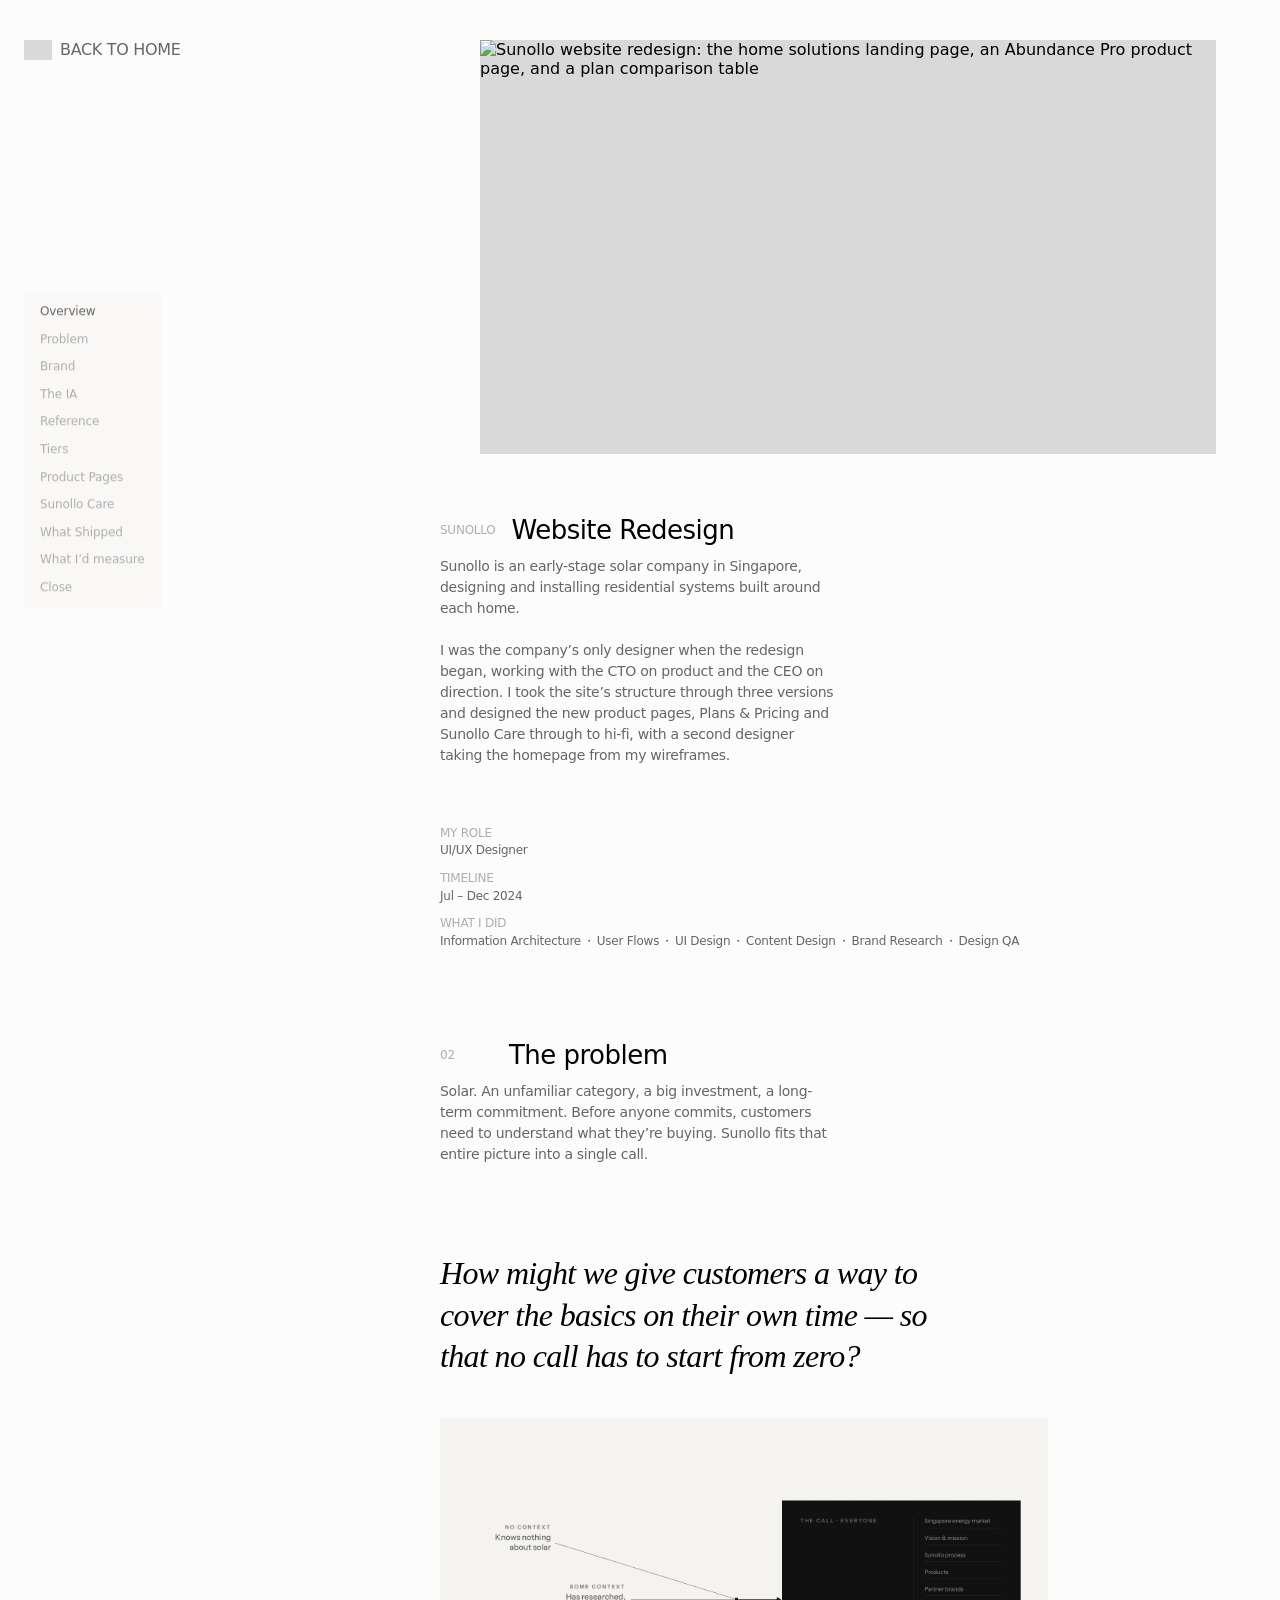
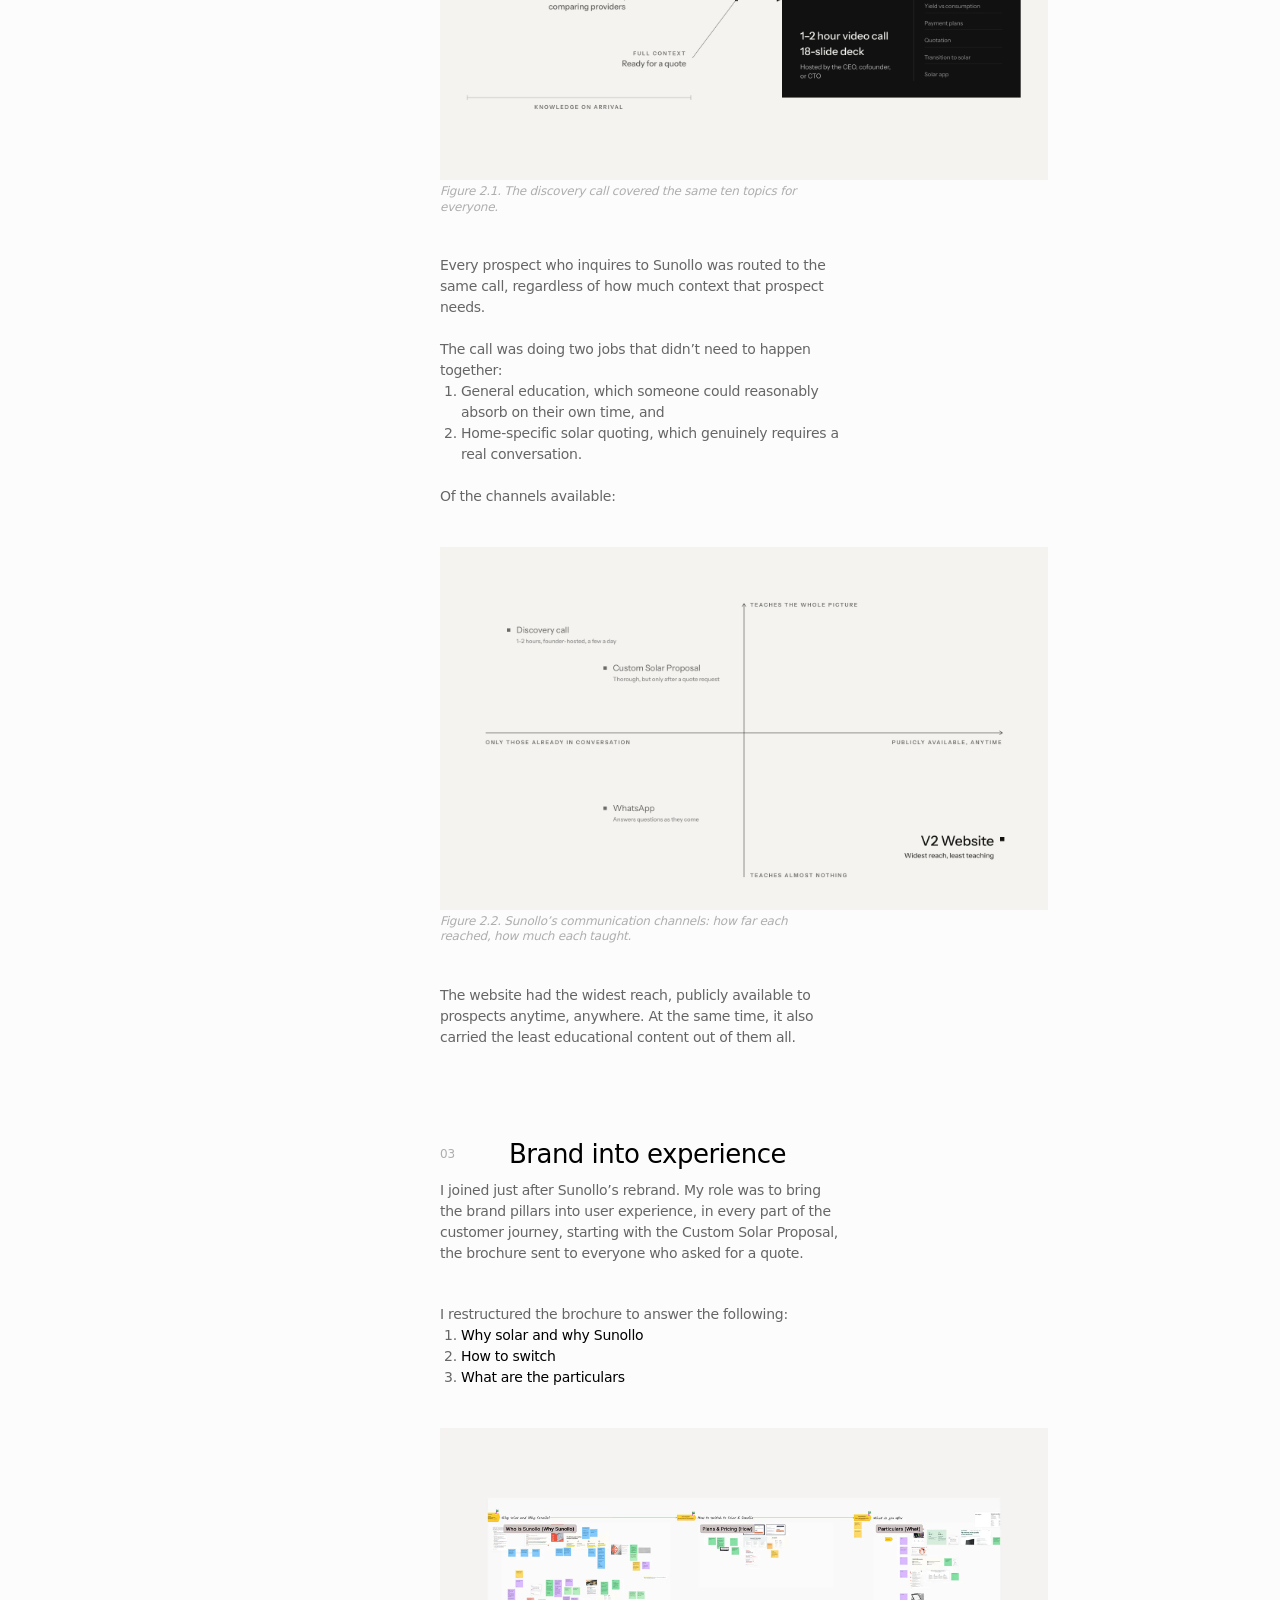
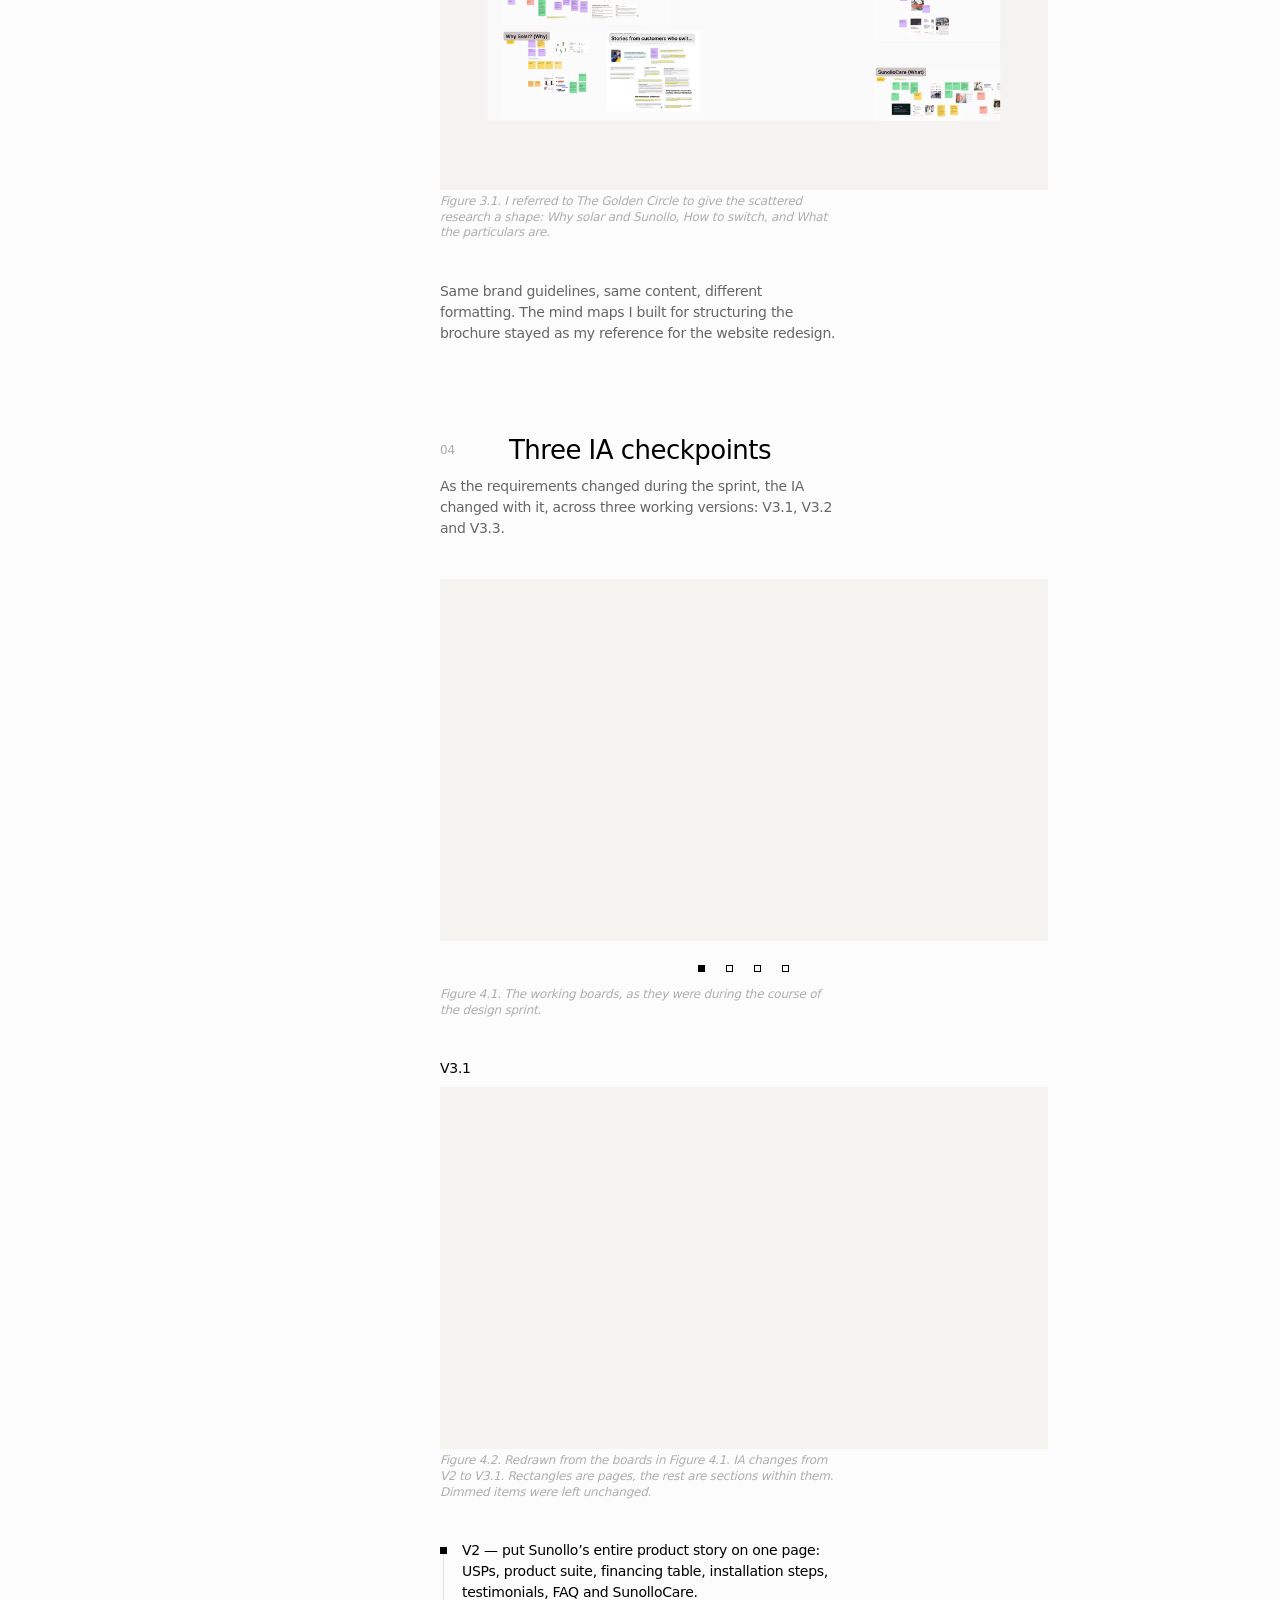
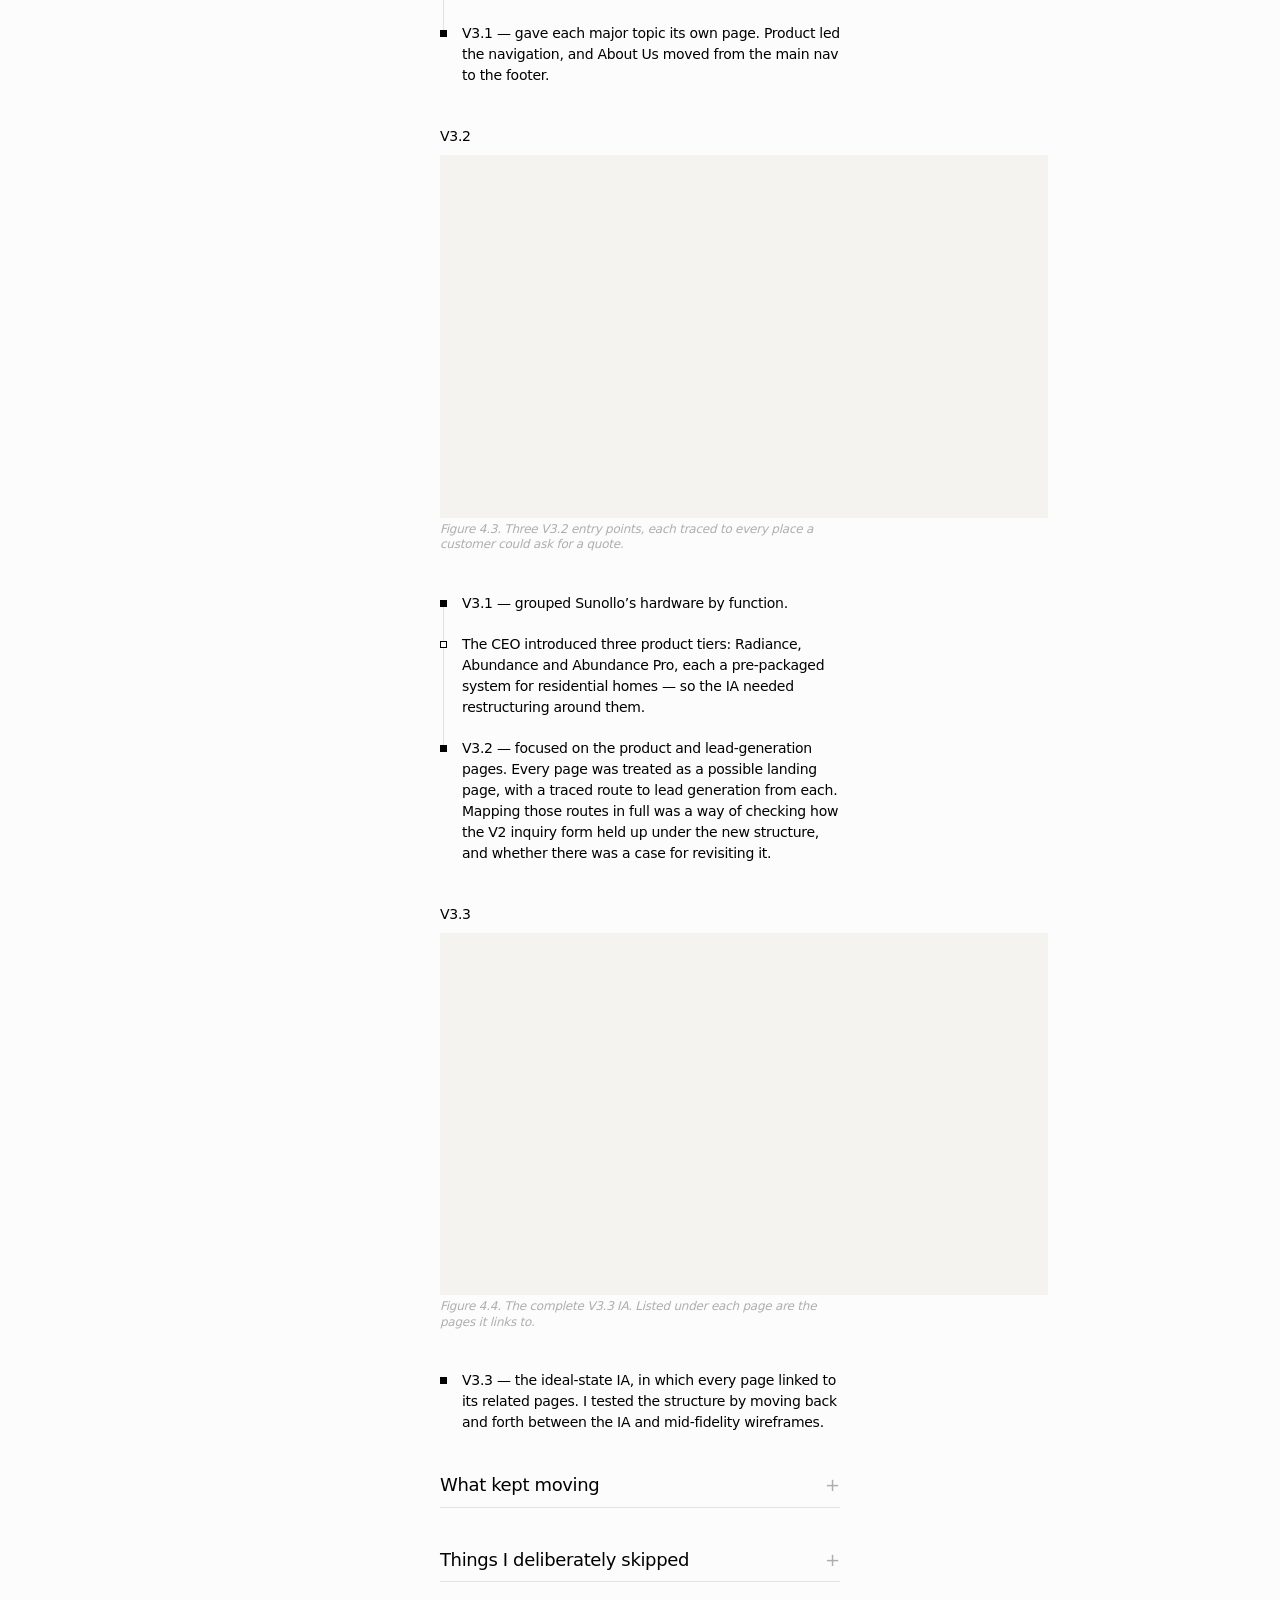
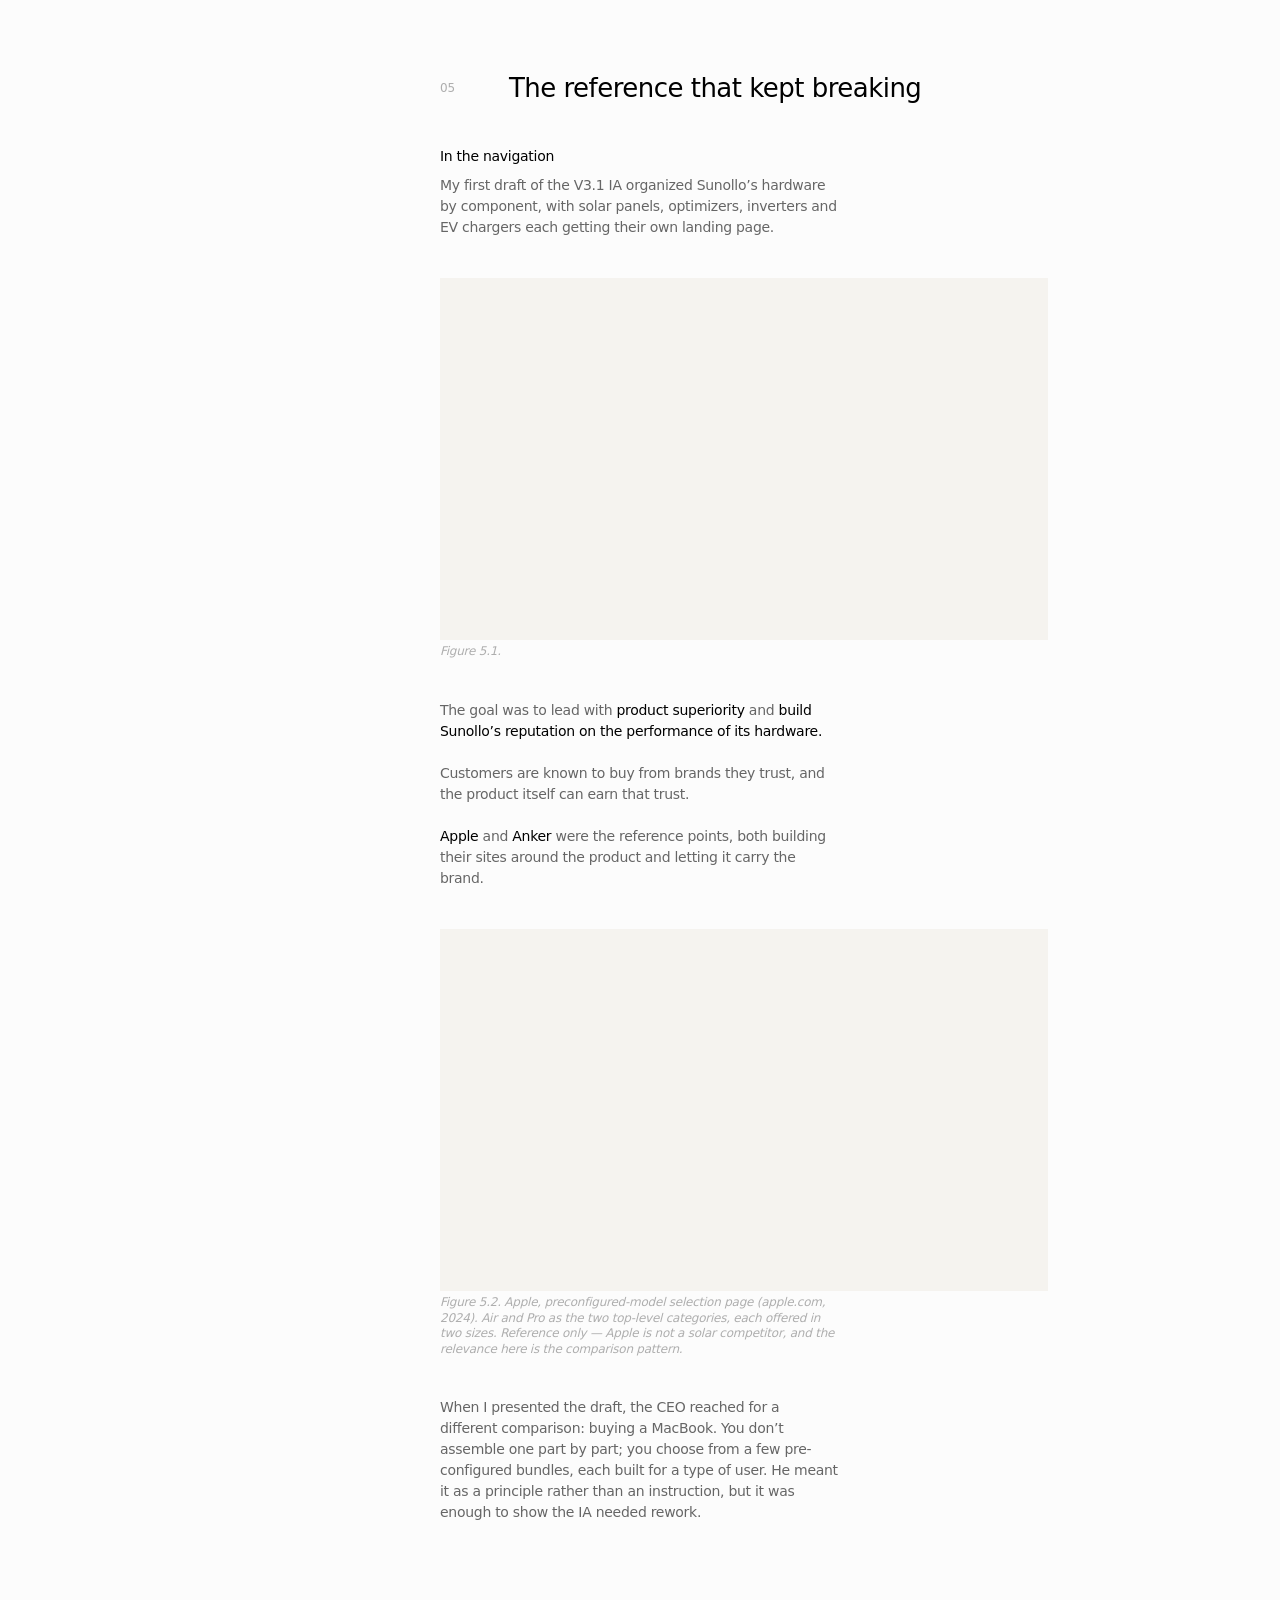
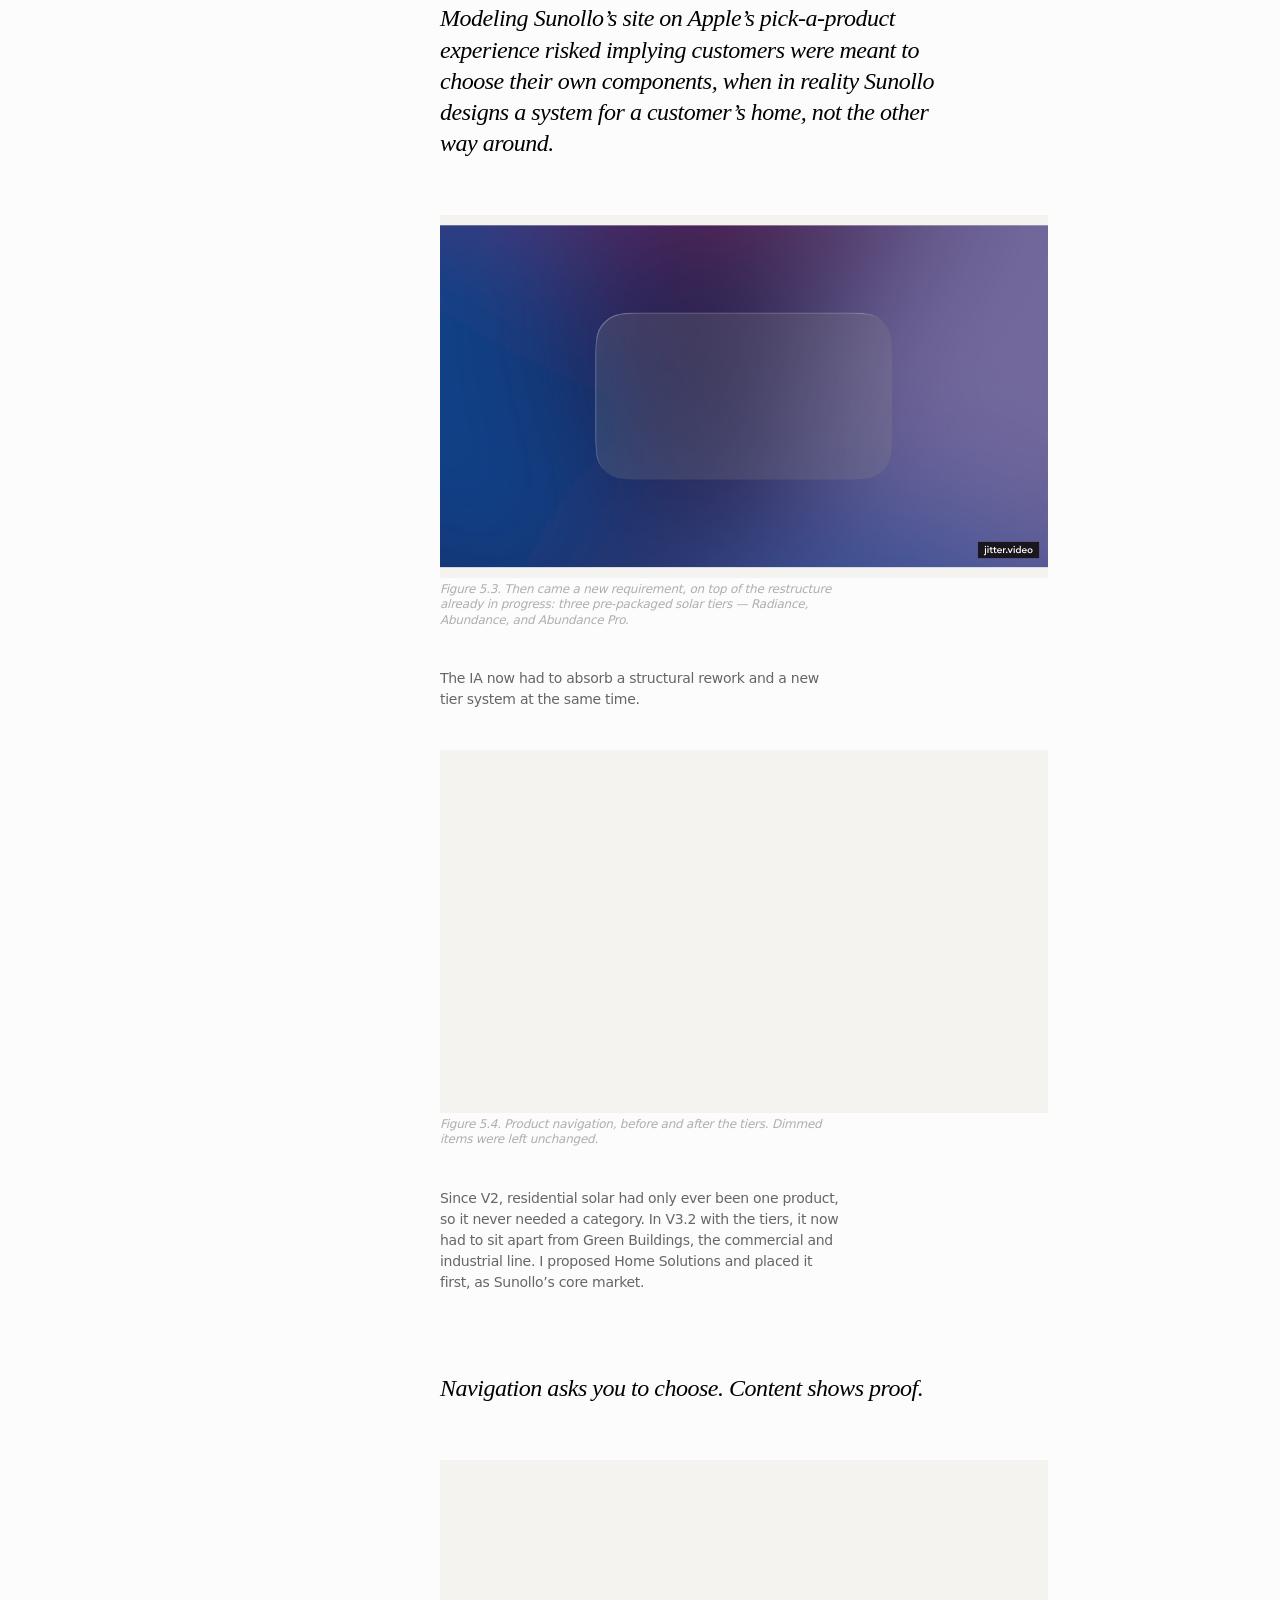
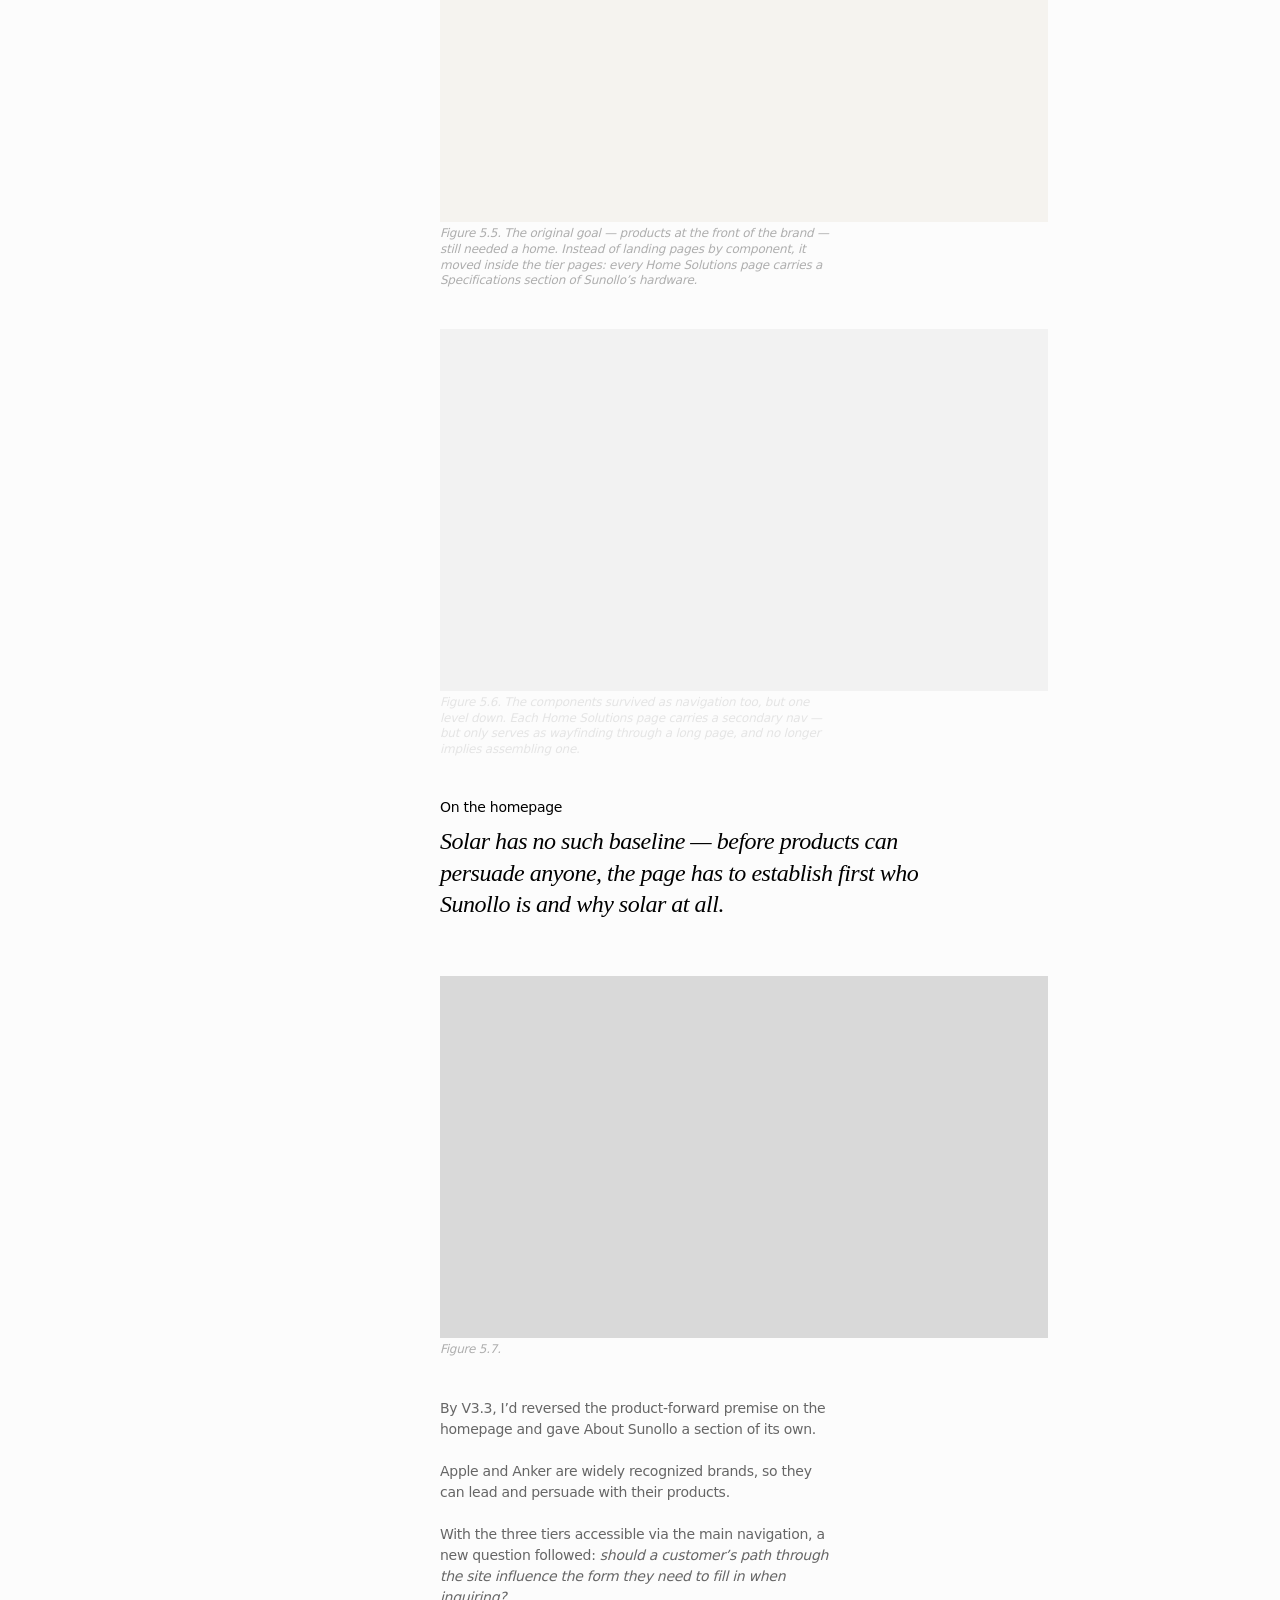
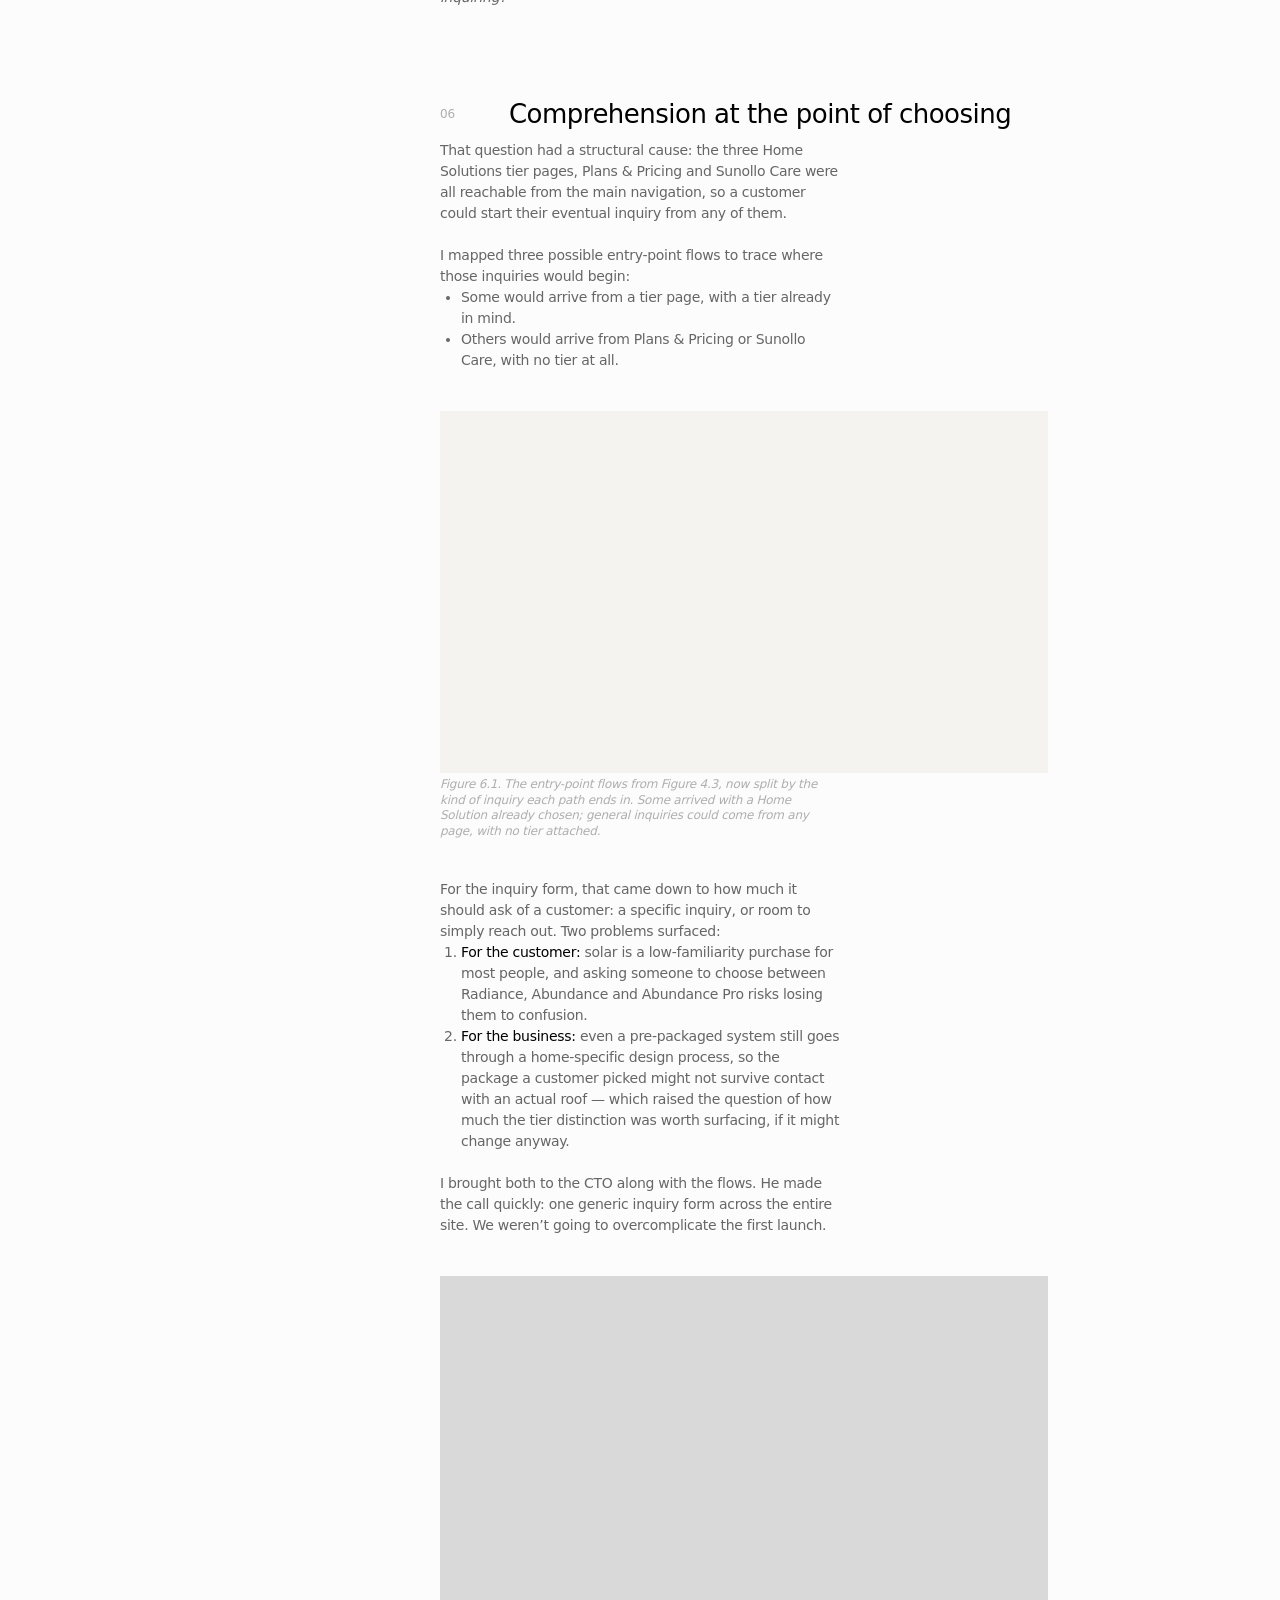
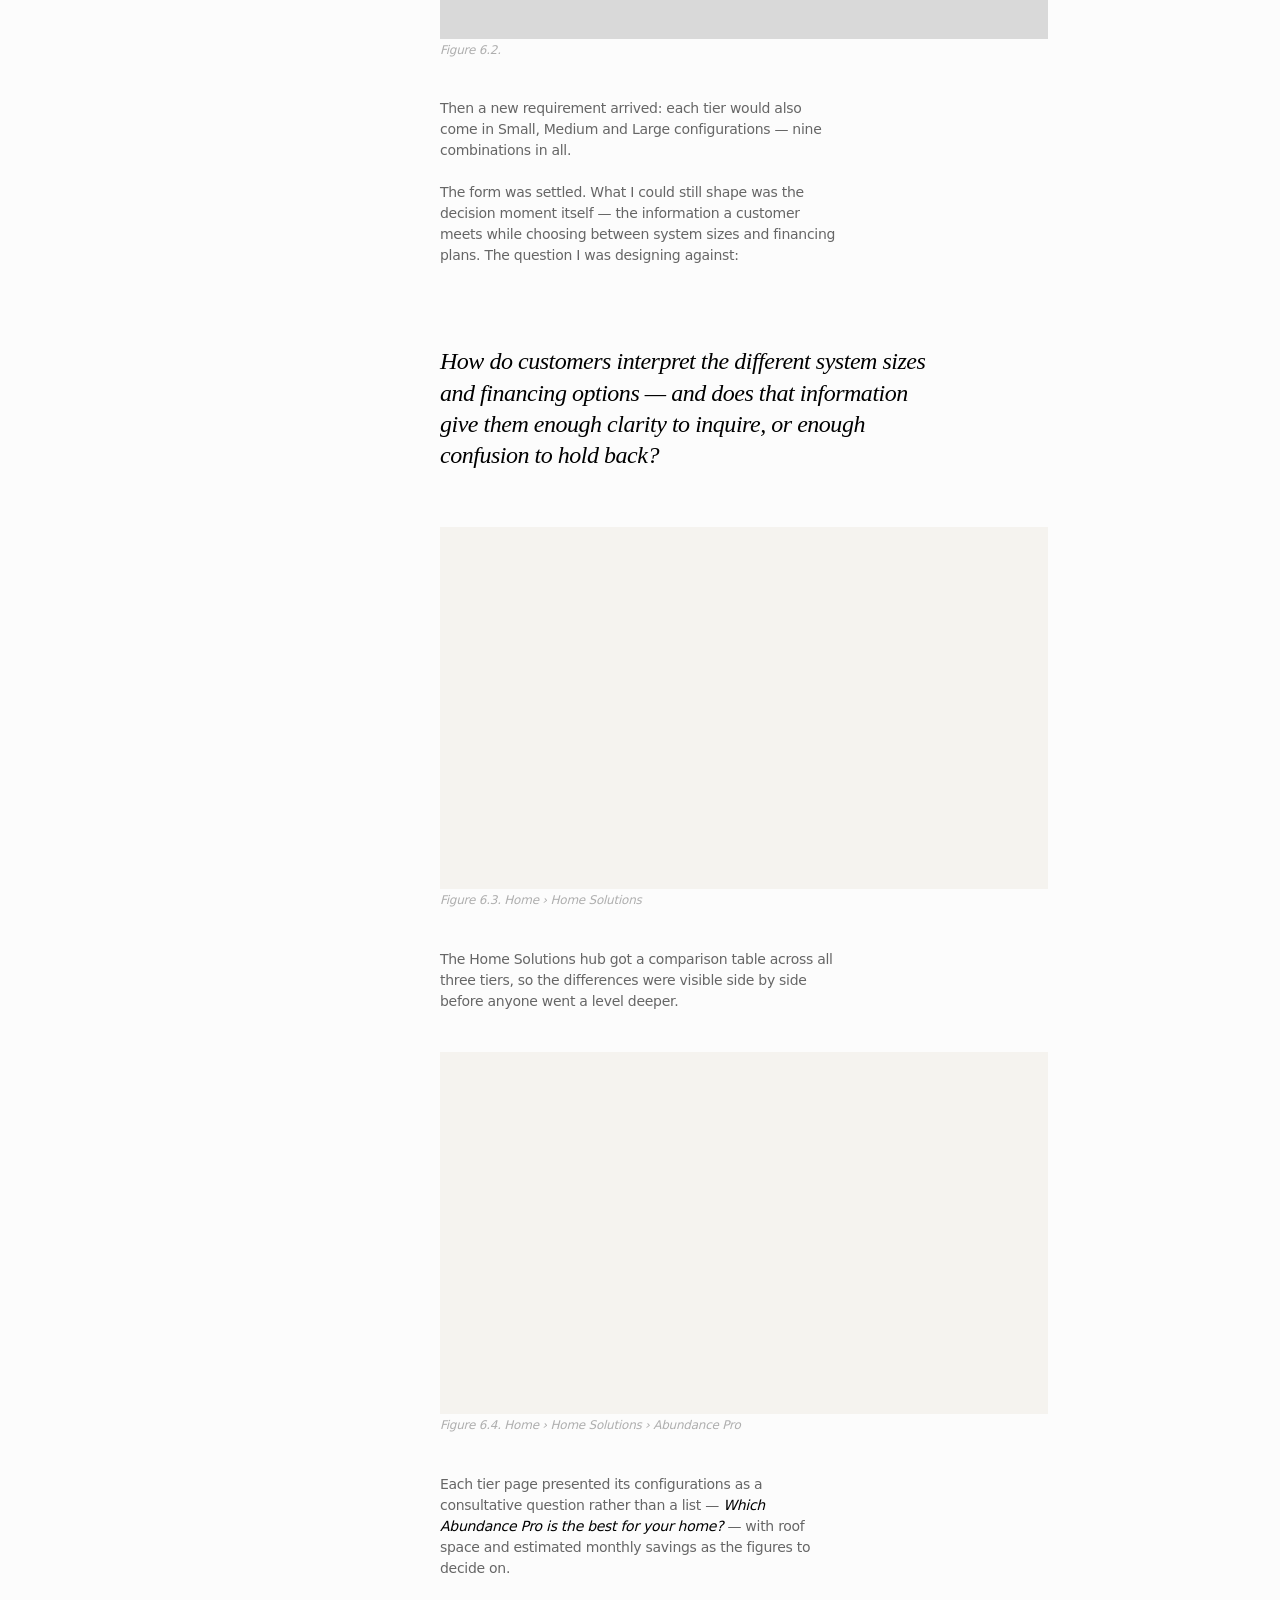
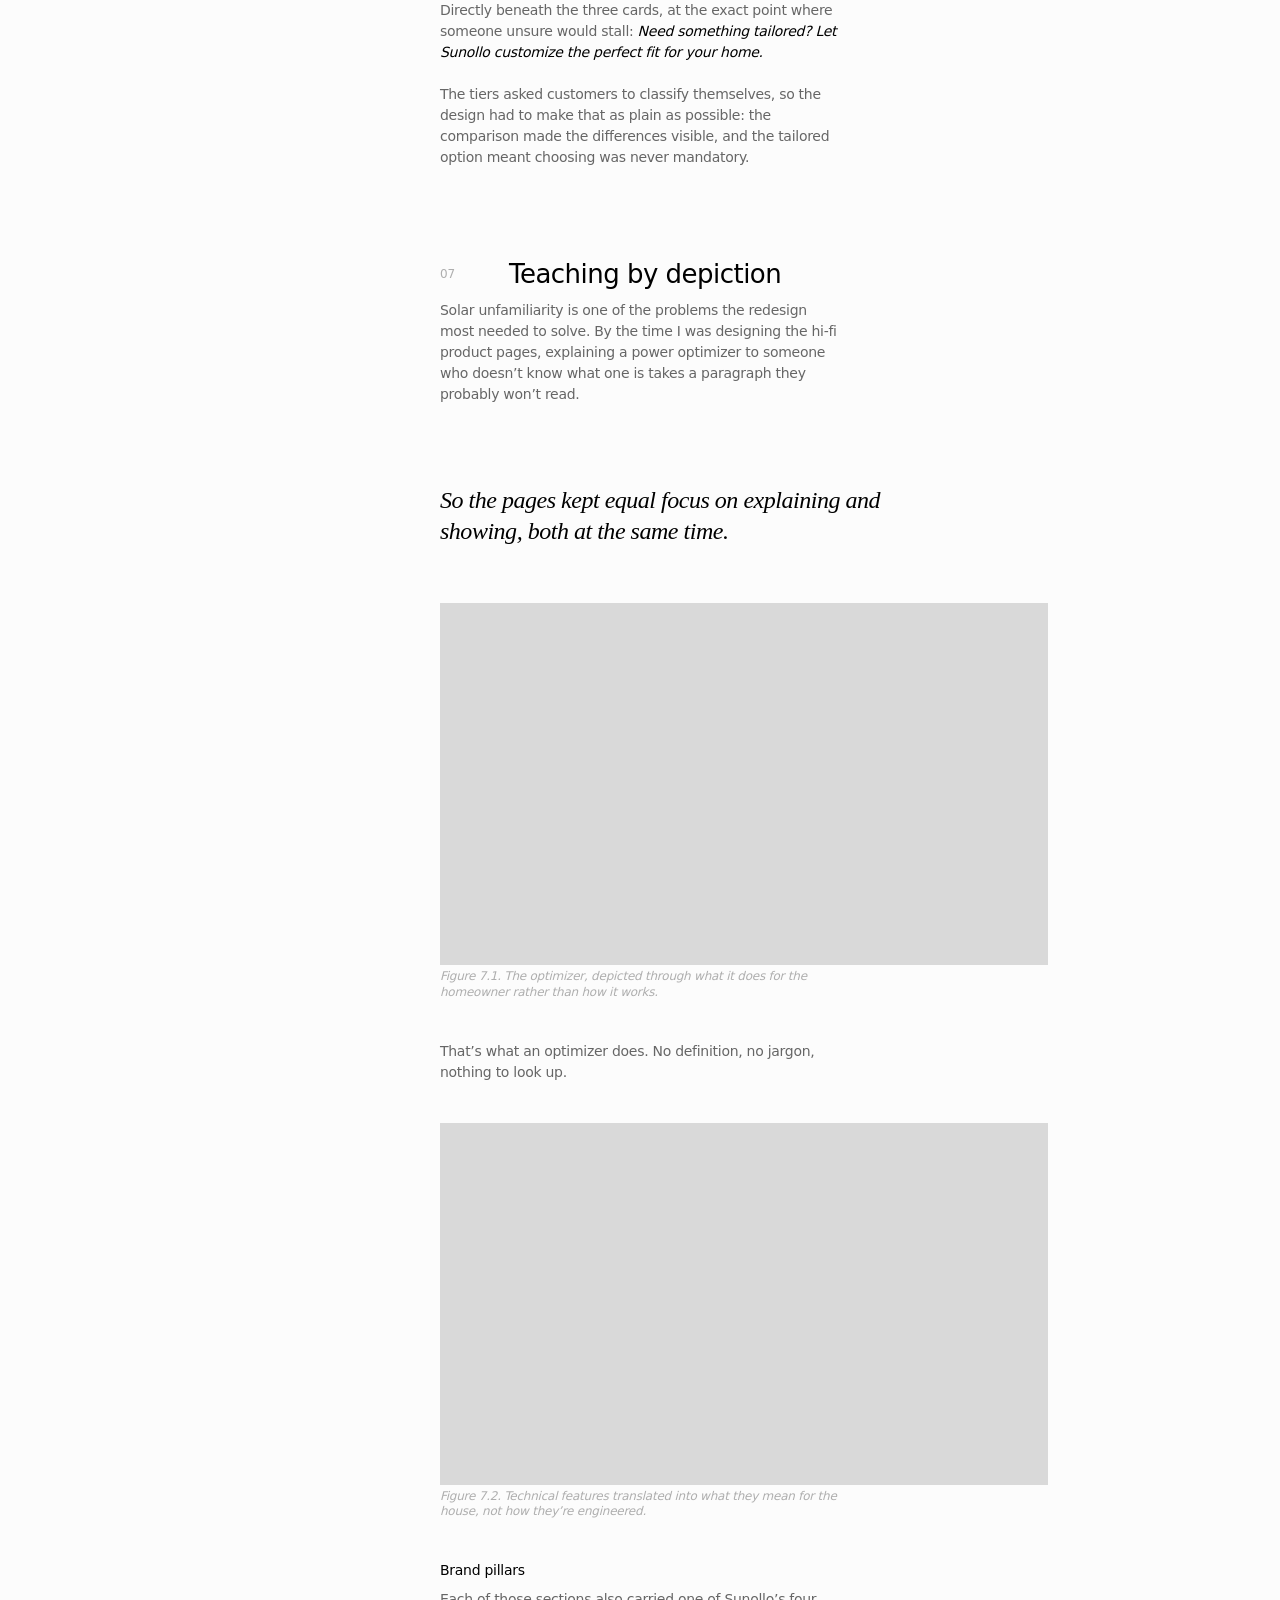
==== work/sunollo-website/index.html @ 023c0bbb "Make Figure 4.1 a deck of the four working boards Four boards in the space of one figure, so the num" ====
<!DOCTYPE html>
<html lang="en">
<head>
<meta charset="utf-8">
<meta name="viewport" content="width=device-width, initial-scale=1">
<title>Website Redesign — Sunollo · Elaine Bayhon</title>
<meta name="description" content="Sunollo is an early-stage solar company in Singapore, designing and installing residential systems built around each home.">

<!-- The shared sheet for the fonts, the colour tokens and the twelve-column
     guide; then only what a case study adds. Their url()s resolve against the
     stylesheet rather than this file, so the fonts still find their way. -->
<link rel="stylesheet" href="../../styles.css">
<link rel="stylesheet" href="../../case.css">
</head>

<body class="case">
  <a class="case__back" href="../../">
    <span class="case__back-mark" aria-hidden="true"></span>Back to home
  </a>

  <!-- The sections still to be written are plain text rather than links, so
       there is never a link to nowhere. Each becomes an anchor as its section
       lands; case.js tracks whichever ones exist. -->
  <nav aria-label="Sections">
    <ul class="case__index">
      <li data-section="overview" class="is-current"><a href="#overview">Overview</a></li>
      <li data-section="problem"><a href="#problem">Problem</a></li>
      <li data-section="brand"><a href="#brand">Brand</a></li>
      <li data-section="ia"><a href="#ia">The IA</a></li>
      <li data-section="reference"><a href="#reference">Reference</a></li>
      <li data-section="tiers"><a href="#tiers">Tiers</a></li>
      <li data-section="product-pages"><a href="#product-pages">Product Pages</a></li>
      <li data-section="sunollo-care"><a href="#sunollo-care">Sunollo Care</a></li>
      <li data-section="what-shipped"><a href="#what-shipped">What Shipped</a></li>
      <li data-section="what-id-measure"><a href="#what-id-measure">What I’d measure</a></li>
      <li data-section="close"><a href="#close">Close</a></li>
    </ul>
  </nav>

  <!-- Cover first now, then the writeup, then the credits — each 60 below the
       last. The cover's top sits level with the back link rather than the
       block being centred on the fold. -->
  <header class="case__banner" id="overview">
    <figure class="case__cover">
      <img src="../../assets/Case%20Study%201.webp" width="3200" height="1800" alt="Sunollo website redesign: the home solutions landing page, an Abundance Pro product page, and a plan comparison table" decoding="async">
    </figure>

    <div class="case__details">
      <div class="case__head">
        <p class="case__client">Sunollo</p>
        <h1 class="case__title">Website Redesign</h1>
      </div>
      <div class="case__summary">
        <p>Sunollo is an early-stage solar company in Singapore, designing and installing residential systems built around each home.</p>
        <p>I was the company’s only designer when the redesign began, working with the CTO on product and the CEO on direction. I took the site’s structure through three versions and designed the new product pages, Plans &amp; Pricing and Sunollo Care through to hi-fi, with a second designer taking the homepage from my wireframes.</p>
      </div>
    </div>

    <dl class="case__meta">
      <div>
        <dt>My role</dt>
        <dd>UI/UX Designer</dd>
      </div>
      <div>
        <dt>Timeline</dt>
        <dd>Jul – Dec 2024</dd>
      </div>
      <div>
        <dt>What I did</dt>
        <dd class="case__did">
          <span>Information Architecture</span><span aria-hidden="true">・</span><span>User Flows</span><span aria-hidden="true">・</span><span>UI Design</span><span aria-hidden="true">・</span><span>Content Design</span><span aria-hidden="true">・</span><span>Brand Research</span><span aria-hidden="true">・</span><span>Design QA</span>
        </dd>
      </div>
    </dl>
  </header>

  <main>
    <!-- 02 — The problem. Trimmed hard in the write-up: the call's
         particulars and the four channels are now greyed there, meaning they
         belong in the pictures rather than the prose, and the closing "the
         result" lines are struck out. Both are kept as notes below so the
         briefs survive for whoever makes the images.

         The how-might-we opens the section, straight under the heading, as
         the write-up has it. -->
    <section class="case__section" id="problem">
      <div class="case__head">
        <p class="case__num">02</p>
        <h2 class="case__title">The problem</h2>
      </div>

      <div class="case__prose">
        <p>Solar. An unfamiliar category, a big investment, a long-term commitment. Before anyone commits, customers need to understand what they’re buying. Sunollo fits that entire picture into a single call.</p>
      </div>

      <p class="case__quote">How might we give customers a way to cover the basics on their own time — so that no call has to start from zero?</p>

      <figure class="case__figure">
        <img src="../../assets/Figure%202.1.webp" width="6400" height="3040" alt="Three prospects at different starting points — one who knows nothing about solar, one who has researched and is comparing providers, one ready for a quote — all converging on the same 1–2 hour video call and 18-slide deck hosted by the CEO, cofounder or CTO, covering the Singapore energy market, vision and mission, the Sunollo process, products, partner brands, yield versus consumption, payment plans, quotation, transition to solar and the solar app." decoding="async">
        <figcaption>The discovery call covered the same ten topics for everyone.</figcaption>
      </figure>

      <div class="case__prose">
        <p>Every prospect who inquires to Sunollo was routed to the same call, regardless of how much context that prospect needs.</p>
        <p>The call was doing two jobs that didn’t need to happen together:</p>
        <ol>
          <li>General education, which someone could reasonably absorb on their own time, and</li>
          <li>Home-specific solar quoting, which genuinely requires a real conversation.</li>
        </ol>
        <p>Of the channels available:</p>
      </div>

      <figure class="case__figure">
        <img src="../../assets/Figure%202.2.webp" width="6400" height="3600" alt="The four channels plotted on two axes: reach, from only those already in conversation to publicly available anytime, against how much each teaches, from almost nothing to the whole picture. The discovery call, the Custom Solar Proposal and WhatsApp all sit on the low-reach side; the website sits far out on reach and lowest on teaching." decoding="async">
        <figcaption>Sunollo’s communication channels: how far each reached, how much each taught.</figcaption>
      </figure>

      <div class="case__prose">
        <p>The website had the widest reach, publicly available to prospects anytime, anywhere. At the same time, it also carried the least educational content out of them all.</p>
      </div>
    </section>

    <!-- 03 — Brand into experience. Cut hard in the write-up: the brochure's
         four working constraints, the paragraph on the CEO's version, and
         the mind-map list are all struck out, and the closing link to the
         brochure is gone. What is left is the frame, the restructure and
         what it left behind. -->
    <section class="case__section" id="brand">
      <div class="case__head">
        <p class="case__num">03</p>
        <h2 class="case__title">Brand into experience</h2>
      </div>
      <p class="case__standfirst">I joined just after Sunollo’s rebrand. My role was to bring the brand pillars into user experience, in every part of the customer journey, starting with the Custom Solar Proposal, the brochure sent to everyone who asked for a quote.</p>

      <div class="case__prose">
        <p>I restructured the brochure to answer the following:</p>
        <ol>
          <li><strong>Why solar and why Sunollo</strong></li>
          <li><strong>How to switch</strong></li>
          <li><strong>What are the particulars</strong></li>
        </ol>
      </div>

      <figure class="case__figure">
        <img src="../../assets/Section%203.1.webp" width="2064" height="1230" alt="The working board behind the brochure restructure, running left to right along three questions: why solar and why Sunollo, how to switch to solar and Sunollo, and what do you offer. Under each sit clusters of notes and page references — Who is Sunollo, Why Solar, customer stories, Plans and Pricing, Particulars and SunolloCare." decoding="async">
        <figcaption>I referred to The Golden Circle to give the scattered research a shape: Why solar and Sunollo, How to switch, and What the particulars are.</figcaption>
      </figure>

      <div class="case__prose">
        <p>Same brand guidelines, same content, different formatting. The mind maps I built for structuring the brochure stayed as my reference for the website redesign.</p>
      </div>
    </section>

    <!-- 04 — Three checkpoints. The paragraphs that followed each picture
         are captions now, so the section is four labelled images and two
         folds. The two named parts collapse: they are the detail behind the
         argument rather than the argument, worth having and not worth the
         scroll. -->
    <section class="case__section" id="ia">
      <div class="case__head">
        <p class="case__num">04</p>
        <h2 class="case__title">Three IA checkpoints</h2>
      </div>
      <p class="case__standfirst">As the requirements changed during the sprint, the IA changed with it, across three working versions: V3.1, V3.2 and V3.3.</p>

      <!-- TEMPORARY — 688x410 stand-in until the image lands. -->
      <!-- Figure 4.1 is four boards rather than one picture, so it is a deck: a
           scroller that snaps a board at a time. It scrolls on its own only when
           someone moves it — nothing advances by itself. The marks under it say
           how many there are and which one is showing, and move it when clicked. -->
      <figure class="case__figure case__figure--deck">
        <div class="case__deck" role="group" aria-roledescription="carousel"
             aria-label="Four working boards, scroll or use the marks below">
          <div class="case__deck-slide">
            <img src="../../assets/Figure%204.1.a.webp" width="9896" height="4554" alt="Board one, Current website IA. The existing Sunollo homepage at the top, branching to the pages the site already had — $0 upfront and Upfront purchase, About Sunollo, Greenstores, Blog — with each page's own sections running down beneath it. Every block is coloured against a legend of two: retain, or reimagine." decoding="async">
          </div>
          <div class="case__deck-slide">
            <img src="../../assets/Figure%204.1.b.webp" width="15870" height="11885" alt="Board two, Proposed website IA. The same tree redrawn as page layouts rather than page names: blocks for an opening animation, a product showcase holding products grouped by function and Sunollo Care, the draw-your-roof and quote flows boxed off in a dashed outline, then customer stories, newsletter, blog and footer. Beside them, plan comparison, $0 upfront and upfront purchase, what to expect on your journey, and a booking form. Sticky notes carry the reasoning, and a row of them off to the right lists the key differences from the old site." decoding="async" loading="lazy">
          </div>
          <div class="case__deck-slide">
            <img src="../../assets/Figure%204.1.c.webp" width="12448" height="6336" alt="Board three, Flow. The three entry points traced end to end. At the left a small loop between Home Solutions, Sunollo Care and Plans & pricing, ending in two kinds of quote. Then each entry point in turn — Plans & pricing, Sunollo Care, and the Home Solution landing pages — branching through subscription plan, upfront purchase and Home Solutions to a green quote block at every ending. Yellow notes mark the entry points still to add." decoding="async" loading="lazy">
          </div>
          <div class="case__deck-slide">
            <img src="../../assets/Figure%204.1.d.webp" width="7936" height="5088" alt="Board four, Website IA. The structure as it was settled: Sunollo Website at the top branching to Landing page, Home Solutions, Plans & Pricing, Sunollo Care, Sunollo Pro, Learn and Talk to us. Under each, its pages — Home Solutions opening onto Abundance Pro, Abundance and Radiance, with Plans & Pricing and Sunollo Care each repeating the tiers, subscription plans and upfront purchase. Grey marks what was still undecided, among them Why Solar. Dashed lines carry the cross-links, and sticky notes list the entry points still to add." decoding="async" loading="lazy">
          </div>
        </div>
        <figcaption>The working boards, as they were during the course of the design sprint.</figcaption>
      </figure>

      <h3 class="case__label">V3.1</h3>
      <figure class="case__figure">
        <img src="../../assets/Figure%204.2.webp" width="6400" height="4080" alt="V2 and V3.1 side by side, with arrows mapping one onto the other. V2 is a homepage holding an About section, and a Solar for homes page holding Sunollo suite, Sunollo Care, Our projects, Pricing, Solar benefits, Installation steps and Testimonials as sections, with Our projects, Blog and Become a greenstore as pages beside it. In V3.1 the homepage groups its entry points by function — solar panels, optimizers, inverters, EV chargers — and the sections become pages of their own: Products, Sunollo Care, Our projects, Plans &amp; Pricing and Learn Solar, with About moved down into the footer. A key along the foot separates a page, drawn solid, from a section, drawn dashed." decoding="async">
        <figcaption>Redrawn from the boards in Figure 4.1. IA changes from V2 to V3.1. Rectangles are pages, the rest are sections within them. Dimmed items were left unchanged.</figcaption>
      </figure>

      <ol class="case__timeline">
        <li><p><strong>V2</strong> — put Sunollo’s entire product story on one page: USPs, product suite, financing table, installation steps, testimonials, FAQ and SunolloCare.</p></li>
        <li><p><strong>V3.1</strong> — gave each major topic its own page. Product led the navigation, and About Us moved from the main nav to the footer.</p></li>
      </ol>

      <h3 class="case__label">V3.2</h3>
      <figure class="case__figure">
        <img src="../../assets/Figure%204.3.webp" width="7200" height="4880" alt="Three entry points, each traced to every place a customer could ask for a quote. Entry point one is Plans & pricing, two is Sunollo Care, three is the Home Solution landing pages for Radiance, Abundance and Abundance Pro. Each branches down through pages and sections — Home Solutions, Subscription plan, Upfront purchase, System Sizes — to inquiry endpoints, every one of them reading Get a quote. A key along the foot separates inquiry endpoints, pages and sections. Entry points one and two reach an endpoint by many routes; entry point three by far fewer." decoding="async">
        <figcaption>Three V3.2 entry points, each traced to every place a customer could ask for a quote.</figcaption>
      </figure>

      <ol class="case__timeline">
        <li><p><strong>V3.1</strong> — grouped Sunollo’s hardware by function.</p></li>
        <li class="case__timeline-between"><p>The CEO introduced three product tiers: Radiance, Abundance and Abundance Pro, each a pre-packaged system for residential homes — so the IA needed restructuring around them.</p></li>
        <li><p><strong>V3.2</strong> — focused on the product and lead-generation pages. Every page was treated as a possible landing page, with a traced route to lead generation from each. Mapping those routes in full was a way of checking how the V2 inquiry form held up under the new structure, and whether there was a case for revisiting it.</p></li>
      </ol>

      <h3 class="case__label">V3.3</h3>
      <figure class="case__figure">
        <img src="../../assets/Figure%204.4.webp" width="6600" height="3600" alt="The complete V3.3 information architecture. Sunollo branches into Homepage, Home Solutions, Plans & financing, Sunollo Care, Sunollo Pro and Learn. Under each page sit the pages it links to and a Get a quote inquiry form. Home Solutions opens onto Abundance Pro, Abundance and Radiance; Plans & financing onto Subscription plan and Upfront purchase. Every one of those carries its own links back to the tiers, to Sunollo Care and to the other payment route." decoding="async">
        <figcaption>The complete V3.3 IA. Listed under each page are the pages it links to.</figcaption>
      </figure>

      <ol class="case__timeline">
        <li><p><strong>V3.3</strong> — the ideal-state IA, in which every page linked to its related pages. I tested the structure by moving back and forth between the IA and mid-fidelity wireframes.</p></li>
      </ol>

      <details class="case__fold">
        <summary><h3 class="case__subhead">What kept moving</h3></summary>
        <div class="case__prose">
          <p><strong>Three changes in business requirements that landed inside the design sprint:</strong></p>
          <p><strong>New product tiers</strong> — Days after I presented V3.1, three new product tiers — Radiance, Abundance, Abundance Pro — defined by energy usage and system cost.</p>
          <p><strong>Small, Medium, and Large</strong> — Added by the CEO later in the same phase. Radiance, Abundance, and Abundance Pro each come in S, M, L configurations</p>
          <p><strong>Green Buildings became Sunollo Pro</strong> — A rebrand initiated by the cofounder between V3.2 and V3.3. Its offering wasn’t completely defined internally, so I kept the footprint light, only a single high-level page. The rebrand changed its name and nothing else.</p>
        </div>
      </details>

      <details class="case__fold">
        <summary><h3 class="case__subhead">Things I deliberately skipped</h3></summary>
        <div class="case__prose">
          <p><strong>GreenStore</strong> — parked at V3.1 pending direction on its long-term future. Never came back before launch.</p>
          <p><strong>Our Projects</strong> — For marketing purposes, I proposed an updated process for gathering information from each signed customer, since V2’s version was only installation photos. Unfortunately, the team cannot absorb the extra work, so I left it out of the redesign and reused V2’s project pages.</p>
          <p><strong>Hybrid payments</strong> — business required payment schemes kept simple for the first launch, so the plans comparison shows subscription and upfront only.</p>
          <p><strong>Draw your roof</strong> — Sunollo’s DIY roof-mapping tool. Until the scope was settled and the platform was live, there was nothing to link to.</p>
        </div>
      </details>
    </section>

    <!-- 05 — The reference that kept breaking. Rewritten: the two parts are
         named now rather than numbered, most of the prose has become
         captions, and three marked lines carry the argument. -->
    <section class="case__section" id="reference">
      <div class="case__head">
        <p class="case__num">05</p>
        <h2 class="case__title">The reference that kept breaking</h2>
      </div>

      <h3 class="case__label">In the navigation</h3>

      <div class="case__prose">
        <p>My first draft of the V3.1 IA organized Sunollo’s hardware by component, with solar panels, optimizers, inverters and EV chargers each getting their own landing page.</p>
      </div>

      <figure class="case__figure"><img src="../../assets/Figure%205.1.webp" width="2752" height="1640" alt="A working board for the V3.1 homepage. Three yellow sticky notes carry the reasoning: that customers buy on the trustworthiness of the brand selling a thing; that Sunollo should build its reputation with its products as the front runners, showcasing product superiority; and that the layout should follow Apple and Anker, whose landing pages are product-forward. Beside them a Homepage node opens onto a Product showcase of banners grouped by function — Superior panels, Sunmax optimizers, Homehub inverter, EV charger and Cloud cover — each linking to its own page, followed by Sunollo Care, a solar savings calculator, a general inquiry call to action, customer testimonials and solar news." decoding="async"><figcaption></figcaption></figure>
      <div class="case__prose">
        <p>The goal was to lead with <strong>product superiority</strong> and <strong>build Sunollo’s reputation on the performance of its hardware.</strong></p>
        <p>Customers are known to buy from brands they trust, and the product itself can earn that trust.</p>
        <p><strong>Apple</strong> and <strong>Anker</strong> were the reference points, both building their sites around the product and letting it carry the brand.</p>
      </div>

      <figure class="case__figure">
        <img src="../../assets/Figure%205.2.webp" width="2752" height="1640" alt="Apple's MacBook selection page, annotated by hand: “Customers choose from pre-configured bundles, each designed for a specific type of user.” Two top-level choices sit side by side — MacBook Air in 13 and 15 inch, from S$1,399, and MacBook Pro in 14 and 16 inch, from S$2,320.25 — and below them a panel compares three configurations of one model at S$1,599, S$1,899 and S$2,199, each listing the same specification rows and ending in a Select button." decoding="async">
        <figcaption>Apple, preconfigured-model selection page (apple.com, 2024). Air and Pro as the two top-level categories, each offered in two sizes. Reference only — Apple is not a solar competitor, and the relevance here is the comparison pattern.</figcaption>
      </figure>

      <div class="case__prose">
        <p>When I presented the draft, the CEO reached for a different comparison: buying a MacBook. You don’t assemble one part by part; you choose from a few pre-configured bundles, each built for a type of user. He meant it as a principle rather than an instruction, but it was enough to show the IA needed rework.</p>
      </div>

      <p class="case__quote case__quote--sm">Modeling Sunollo’s site on Apple’s pick-a-product experience risked implying customers were meant to choose their own components, when in reality Sunollo designs a system for a customer’s home, not the other way around.</p>

      <figure class="case__figure">
        <div class="case__lottie" data-lottie="../../assets/Figure%205.3.json" role="img" aria-label="An animated slide from the segmentation email, set on a blue and purple painted background, in which the line “We’re introducing new, diversified product lines to serve different market segments” animates into a card at its centre."></div>
        <figcaption>Then came a new requirement, on top of the restructure already in progress: three pre-packaged solar tiers — Radiance, Abundance, and Abundance Pro.</figcaption>
      </figure>

      <div class="case__prose">
        <p>The IA now had to absorb a structural rework and a new tier system at the same time.</p>
      </div>

      <figure class="case__figure">
        <img src="../../assets/Figure%205.4.webp" width="5400" height="2400" alt="Product navigation before and after the tiers. Previous, V3.1: the homepage branches into five components — solar panels, optimizers, inverter, EV charger and cloud cover — each linking to its own landing page. Proposed, V3.2: the homepage branches into a single new group, Home Solutions, holding Abundance Pro, Abundance and Radiance. Green Buildings sits apart and dimmed, unchanged by the rework." decoding="async">
        <figcaption>Product navigation, before and after the tiers. Dimmed items were left unchanged.</figcaption>
      </figure>

      <div class="case__prose">
        <p>Since V2, residential solar had only ever been one product, so it never needed a category. In V3.2 with the tiers, it now had to sit apart from Green Buildings, the commercial and industrial line. I proposed Home Solutions and placed it first, as Sunollo’s core market.</p>
      </div>

      <p class="case__quote case__quote--sm">Navigation asks you to choose. Content shows proof.</p>

      <figure class="case__figure">
        <img src="../../assets/Figure%205.5.webp" width="5400" height="2400" alt="The same V3.1 tree of five component landing pages on the left, and on the right a mid-fidelity draft of V3.3 in which they have become one page. An Abundance Pro page opens on “Turning your home into a powerhouse of energy”, and a Specifications panel within it lays out the six components — solar panel, inverter, optimizer, EV charger, cloud cover and the rest — as tiles. A note reads: components now live on one page." decoding="async">
        <figcaption>The original goal — products at the front of the brand — still needed a home. Instead of landing pages by component, it moved inside the tier pages: every Home Solutions page carries a Specifications section of Sunollo’s hardware.</figcaption>
      </figure>

      <!-- TEMPORARY — 688x410 stand-in. Brief: the secondary nav while
           scrolling a Home Solutions page. -->
      <!-- TEMPORARY — may be cut; held at 30% until that is decided. -->
      <figure class="case__figure case__figure--maybe">
        <div class="case__placeholder" aria-hidden="true"></div>
        <figcaption>The components survived as navigation too, but one level down. Each Home Solutions page carries a secondary nav — but only serves as wayfinding through a long page, and no longer implies assembling one.</figcaption>
      </figure>

      <h3 class="case__label">On the homepage</h3>

      <p class="case__quote case__quote--sm">Solar has no such baseline — before products can persuade anyone, the page has to establish first who Sunollo is and why solar at all.</p>

      <!-- TEMPORARY — 688x410 stand-in until the image lands. -->
      <figure class="case__figure"><div class="case__placeholder" aria-hidden="true"></div><figcaption></figcaption></figure>
      <div class="case__prose">
        <p>By V3.3, I’d reversed the product-forward premise on the homepage and gave About Sunollo a section of its own.</p>
        <p>Apple and Anker are widely recognized brands, so they can lead and persuade with their products.</p>
        <p>With the three tiers accessible via the main navigation, a new question followed: <em>should a customer’s path through the site influence the form they need to fill in when inquiring?</em></p>
      </div>
    </section>

    <!-- 06 — Comprehension at the point of choosing. The paragraph on how
         each tier page asked its question is struck out in the write-up, and
         the two pictures that close the section carry captions now. -->
    <section class="case__section" id="tiers">
      <div class="case__head">
        <p class="case__num">06</p>
        <h2 class="case__title">Comprehension at the point of choosing</h2>
      </div>

      <div class="case__prose">
        <p>That question had a structural cause: the three Home Solutions tier pages, Plans &amp; Pricing and Sunollo Care were all reachable from the main navigation, so a customer could start their eventual inquiry from any of them.</p>
        <p>I mapped three possible entry-point flows to trace where those inquiries would begin:</p>
        <ul>
          <li>Some would arrive from a tier page, with a tier already in mind.</li>
          <li>Others would arrive from Plans &amp; Pricing or Sunollo Care, with no tier at all.</li>
        </ul>
      </div>

      <figure class="case__figure"><img src="../../assets/Figure%206.1.webp" width="7200" height="4880" alt="The same three entry points as Figure 4.3, with the endpoints now told apart by the kind of inquiry they end in. A black mark is Get a quote for a Home Solution, a grey one Get a quote as a general inquiry. Entry points one and two, Plans & pricing and Sunollo Care, reach both kinds by many routes; entry point three, the Home Solution landing pages, reaches a general inquiry at the top and a Home Solution quote only under System Sizes." decoding="async"><figcaption>The entry-point flows from Figure 4.3, now split by the kind of inquiry each path ends in. Some arrived with a Home Solution already chosen; general inquiries could come from any page, with no tier attached.</figcaption></figure>

      <div class="case__prose">
        <p>For the inquiry form, that came down to how much it should ask of a customer: a specific inquiry, or room to simply reach out. Two problems surfaced:</p>
        <ol>
          <li><strong>For the customer:</strong> solar is a low-familiarity purchase for most people, and asking someone to choose between Radiance, Abundance and Abundance Pro risks losing them to confusion.</li>
          <li><strong>For the business:</strong> even a pre-packaged system still goes through a home-specific design process, so the package a customer picked might not survive contact with an actual roof — which raised the question of how much the tier distinction was worth surfacing, if it might change anyway.</li>
        </ol>
        <p>I brought both to the CTO along with the flows. He made the call quickly: one generic inquiry form across the entire site. We weren’t going to overcomplicate the first launch.</p>
      </div>

      <!-- TEMPORARY — 688x410 stand-in. Brief: the nine combinations. -->
      <figure class="case__figure">
        <div class="case__placeholder" aria-hidden="true"></div>
        <figcaption></figcaption>
      </figure>

      <div class="case__prose">
        <p>Then a new requirement arrived: each tier would also come in Small, Medium and Large configurations — nine combinations in all.</p>
        <p>The form was settled. What I could still shape was the decision moment itself — the information a customer meets while choosing between system sizes and financing plans. The question I was designing against:</p>
      </div>

      <p class="case__quote case__quote--sm">How do customers interpret the different system sizes and financing options — and does that information give them enough clarity to inquire, or enough confusion to hold back?</p>

      <figure class="case__figure">
        <img src="../../assets/Figure%206.3.webp" width="2752" height="1640" alt="The Home Solutions hub, headed “Which Sunollo Home Solution is best for you?”. Abundance Pro from S$16,000, Abundance from S$15,000 and Radiance from S$14,500 sit side by side, each with a Get a quote button and a Learn more link. Below them a table compares the three across components — Eclipse panels, SunMax optimizers, EnergyHub or Smart inverter — AC production per month per square metre on a clear and on a shaded roof, warranties per component, and whether Shade Resist Tech is included." decoding="async">
        <figcaption>Home › Home Solutions</figcaption>
      </figure>

      <div class="case__prose">
        <p>The Home Solutions hub got a comparison table across all three tiers, so the differences were visible side by side before anyone went a level deeper.</p>
      </div>

      <figure class="case__figure">
        <img src="../../assets/Figure%206.4.webp" width="2752" height="1640" alt="The Abundance Pro page, headed “Which Abundance Pro is the best for your home?”. Three cards, S, M and L, each give system size, roof space and estimated monthly savings — 10, 15 and 20 kWp; 28, 42 and 55 square metres; S$337.50, S$506.25 and S$675.00 — then AC production and a starting price of S$16,000, S$22,500 and S$28,000. Beneath all three: “Need something tailored? Let Sunollo customize the perfect fit for your home”, and a button reading Get your perfect solar match." decoding="async">
        <figcaption>Home › Home Solutions › Abundance Pro</figcaption>
      </figure>

      <div class="case__prose">
        <p>Each tier page presented its configurations as a consultative question rather than a list — <em><strong>Which Abundance Pro is the best for your home?</strong></em> — with roof space and estimated monthly savings as the figures to decide on.</p>
        <p>Directly beneath the three cards, at the exact point where someone unsure would stall: <em><strong>Need something tailored? Let Sunollo customize the perfect fit for your home.</strong></em></p>
        <p>The tiers asked customers to classify themselves, so the design had to make that as plain as possible: the comparison made the differences visible, and the tailored option meant choosing was never mandatory.</p>
      </div>
    </section>

    <!-- 07 — Teaching by depiction. Rewritten end to end: everything from
         "the same move runs through the page" onward is struck out in the
         write-up, and six captioned pictures under four named parts carry
         what the prose used to. -->
    <section class="case__section" id="product-pages">
      <div class="case__head">
        <p class="case__num">07</p>
        <h2 class="case__title">Teaching by depiction</h2>
      </div>

      <div class="case__prose">
        <p>Solar unfamiliarity is one of the problems the redesign most needed to solve. By the time I was designing the hi-fi product pages, explaining a power optimizer to someone who doesn’t know what one is takes a paragraph they probably won’t read.</p>
      </div>

      <p class="case__quote case__quote--sm">So the pages kept equal focus on explaining and showing, both at the same time.</p>

      <!-- TEMPORARY — 688x410 stand-in. Brief: the optimizer section, two photographs of the same roof. -->
      <figure class="case__figure">
        <div class="case__placeholder" aria-hidden="true"></div>
        <figcaption>The optimizer, depicted through what it does for the homeowner rather than how it works.</figcaption>
      </figure>

      <div class="case__prose">
        <p>That’s what an optimizer does. No definition, no jargon, nothing to look up.</p>
      </div>

      <!-- TEMPORARY — 688x410 stand-in. Brief: the panels, battery and inverter sections. -->
      <figure class="case__figure">
        <div class="case__placeholder" aria-hidden="true"></div>
        <figcaption>Technical features translated into what they mean for the house, not how they’re engineered.</figcaption>
      </figure>

      <h3 class="case__label">Brand pillars</h3>

      <div class="case__prose">
        <p>Each of those sections also carried one of Sunollo’s four brand pillars, written into the copy rather than stated as values.</p>
      </div>

      <!-- TEMPORARY — 688x410 stand-in. Brief: [screenshot] [what brand pillar it supports]. -->
      <figure class="case__figure">
        <div class="case__placeholder" aria-hidden="true"></div>
        <figcaption>Performant and Beautiful in the panels, Safe in the inverter’s fire protection, Reliable in the battery — each pillar attached to the component that could prove it.</figcaption>
      </figure>

      <h3 class="case__label">Full ecosystem</h3>

      <div class="case__prose">
        <p>At the top of each page, one image brings it all together.</p>
      </div>

      <figure class="case__figure">
        <img src="../../assets/Figure%207.4.webp" width="2752" height="1640" alt="The Abundance Pro page, headed “A quick look into Abundance Pro ecosystem.” A rendered house with panels across two roof planes, marked with hotspots — one open, reading Eclipse Solar Panels. Below it, two columns: What’s included, flagged industry-leading warranties, lists Eclipse Solar Panels, SunMax Optimizers and Sunollo EnergyHub, each at a 25-year warranty; Add-Ons lists Battery Storage, EV Charger and Smart Energy Devices." decoding="async">
        <figcaption>Every component shown where it lives in a home, so a customer meets the system before its parts.</figcaption>
      </figure>

      <div class="case__prose">
        <p>For viewers to recognize every part of the ecosystem, before they get introduced to what it’s called.</p>
      </div>

      <h3 class="case__label">Specifications</h3>

      <div class="case__prose">
        <p>Underneath all of it sits a layer for people who do want the technical detail.</p>
      </div>

      <figure class="case__figure">
        <img src="../../assets/Figure%207.5.webp" width="2752" height="1640" alt="The Specifications section of the Abundance Pro page, set as a carousel against a dark band. One card is open on the Sunollo Eclipse Panels: dimensions 1132 by 1755 mm, efficiency 23.3%, peak power 465W across 108 cells, 26 kWh per square metre per month, 3.2 mm tempered front glass, black anodized frame, 21.5 kg, degradation under 1% in year one. Beside it the SunMax Power Optimizer and EnergyHub Inverter stay closed, each carrying a 25-year warranty tag and a plus to open it." decoding="async">
        <figcaption>The specs, for anyone who wants the numbers rather than the pitch.</figcaption>
      </figure>

      <p class="case__quote case__quote--sm">The goal wasn’t universal comprehension. It was universal access to information.</p>

      <div class="case__prose">
        <p>Not everyone reads spec sheets, and that was fine. Whether someone wanted the story or the numbers, both exist on the same page.</p>
      </div>

      <h3 class="case__label">Leveraging aesthetics</h3>

      <div class="case__prose">
        <p>Most of Sunollo’s customers own landed homes, tend to be upscale, and care a great deal how their house looks — the CEO was clear that industrial-looking solar was a reason people said no.</p>
      </div>

      <figure class="case__figure">
        <img src="../../assets/Figure%207.6.webp" width="2752" height="1640" alt="Three renders of houses carrying solar at dusk. The large one shows a timber and dark-clad home with panels across two roof planes, the windows lit from inside and a car under the carport. Beside it, a gabled house with a full array catching the low sun, and a white house with a lit path to the door. In each the panels sit flush with the roofline." decoding="async">
        <figcaption>Chosen to answer the objection the CEO heard most: that solar would spoil the look of the house.</figcaption>
      </figure>
    </section>

    <!-- 08 — Making the case for Sunollo Care. The anchor question opens
         the section now, marked as a pull quote in the write-up rather than
         highlighted. Three pictures; the slot the CTO's note asked for is
         one of them. -->
    <section class="case__section" id="sunollo-care">
      <div class="case__head">
        <p class="case__num">08</p>
        <h2 class="case__title">Making the case for Sunollo Care</h2>
      </div>

      <p class="case__quote case__quote--sm">How do you get someone to want something the business needs them to want, without it becoming a hard sell?</p>

      <figure class="case__figure"><img src="../../assets/Figure%208.1.webp" width="2752" height="1640" alt="What Sunollo Care covers, set as a row of five photographs with a label under each. A Sunollo van for parts, labor and transport coverage; a technician harnessed on a roof for bi-annual inspection and system monitoring; an array on fire for the $1M liability insurance; a man at a laptop under a red Savings Guaranteed rosette; and the inverter and optimizer for system upgrades. The first and last are cut by the frame, so the row reads as a carousel." decoding="async"><figcaption></figcaption></figure>

      <div class="case__prose">
        <p>Sunollo Care was the after-sales service behind every system. It guaranteed a customer’s savings, covered the costs a product warranty leaves out, and kept the system checked, monitored and current for the length of the contract. Once the panels were up, keeping them clean and running at their best became Sunollo’s job.</p>
      </div>

      <figure class="case__figure"><img src="../../assets/Figure%208.2.webp" width="2752" height="1640" alt="The working material for Sunollo Care beside what it became. On the left a board of sticky notes under a SunolloCare tag, a card drafting the parts and labor coverage, chat threads about warranty costs, and the printed Care brochure the copy came from. On the right the Sunollo Suite page: next generation solar panels, the LiveTrack app, battery storage, EV charging, a 15% optimizer gain, and a Powered by SunolloCare panel listing full warranty and insurance cover, free repairs and free maintenance, beside a thirty-year warranty mark." decoding="async"><figcaption></figcaption></figure>

      <div class="case__prose">
        <p>As the CTO had flagged, customers assumed a product warranty already covered everything.</p>
        <ul>
          <li>On V2, Care’s benefits sat in a small section on a page about something else;</li>
          <li>In the CEO’s proposal, it got a header and a photo.</li>
        </ul>
        <p>Customers read it as an optional extra, which, positionally, is what it looked like.</p>
        <p>The business and its customers wanted different things:</p>
        <ul>
          <li><strong>Sunollo preferred subscription plans,</strong> which included Care — keeping the company involved with every system after installation, and bringing recurring income on top of the sale.</li>
          <li><strong>Customers tended to prefer buying outright,</strong> so the system was theirs, with nothing still owed.</li>
        </ul>
        <p>Upfront was a perfectly good sale, so I didn’t try to push anyone off the plan they preferred. But it was the only plan where Care was optional, which made it the one decision where both sides could still meet. So that’s where the design put its weight.</p>
      </div>

      <figure class="case__figure">
        <img src="../../assets/Figure%208.3.webp" width="2752" height="1640" alt="The plans comparison page twice, headed “Solar made simple with flexible financing”. Two columns, Subscription Plan from $250 a month and Upfront Purchase from $16,000, over a table of hardware warranties, workmanship, roof damage, Sunollo Care, savings guarantee, liability insurance, parts and labor, monitoring, inspection and upgrades. On the left the Sunollo Care toggle is off and most of the upfront column is red crosses; on the right it is on and they turn to ticks — all but the savings guarantee, which stays a cross in both." decoding="async">
        <figcaption>On the upfront column, Care is a toggle. Switch it off and the coverage goes with it. The savings guarantee stays off either way; it only exists on subscription plans.</figcaption>
      </figure>

      <div class="case__prose">
        <p>The plans comparison never shipped, so I never learned how many upfront buyers would have added Care.</p>
      </div>
    </section>

    <!-- 09 — What Shipped. The write-up's second image here is the Why / How
         / What table, with the same three points written out beneath it;
         both are left out at Elaine's request, so the funnel picture runs
         straight into the paragraphs that follow it. -->
    <section class="case__section" id="what-shipped">
      <div class="case__head">
        <p class="case__num">09</p>
        <h2 class="case__title">What Shipped</h2>
      </div>

      <figure class="case__figure"><img src="../../assets/Figure%209.1.webp" width="8800" height="4800" alt="What shipped of the Sunollo V3 website, marked in three states: a solid outline for redesigned and launched, a dashed one for unchanged from V2, grey fill for not launched. Homepage and Home Solutions are solid, as are the three tier pages beneath Home Solutions — Abundance Pro, Abundance and Radiance. Plans & financing, with its Subscription plan and Upfront purchase pages, and Sunollo Care are grey; Sunollo Pro is dashed; Learn is grey and labelled not drafted. Inside each page the links carry the same marking, so a launched page can be seen linking to one that never shipped." decoding="async"><figcaption></figcaption></figure>

      <div class="case__prose">
        <p>The ideal IA for the redesign had five main destinations. What launched had three.</p>
        <p>The homepage, the Home Solutions hub, and all three tier pages — Radiance, Abundance, Abundance Pro went live in late October – early November.</p>
        <p>These pages had to launch first as it did not exist in any other channel — not the Custom Solar Brochures, not the deck, and not in website V2. Then I moved to designing Plans &amp; Pricing and Sunollo Care. Both reached complete hi-fi, but neither entered a development sprint: our only engineer dropped to one a day per week and left mid-December.</p>
        <p>What launched lacked crucial parts of what I have designed.</p>
        <p>Set against how I’d designed the homepage — Why → How → What, the order of communication broke:</p>
      </div>

      <figure class="case__figure"><img src="../../assets/Figure%209.2.webp" width="8800" height="3280" alt="What shipped, sorted this time by why, how and what rather than by the structure. An arrow runs down the left through the three. Why holds Learn and About, both unchanged; how holds Plans & financing and Sunollo Care, both hi-fi but not built; what holds Home Solutions, Radiance, Abundance and Abundance Pro, all launched and outlined, with Our Projects unchanged beside them. Only the what row shipped." decoding="async"><figcaption></figcaption></figure>

      <div class="case__prose">
        <p>The product pages went live while plans &amp; financing and SunolloCare were still in design progress. Discussions with potential customers usually involved those topics, which made the case for getting those pages out.</p>
        <p>So what launched did little to serve the problem redesign existed for. Even analytics from the shipped pages would’ve lacked substantial insights — that’d only have measured the product (what) layer. A huge part meant to shorten the calls never got shipped to test.</p>
      </div>
    </section>

    <!-- 10 — What I'd measure. The marked question is standalone and sets
         as a pull quote; the five things to look into stay a list — italic,
         because the whole passage is in the section's reflective voice while
         the line introducing it is not. -->
    <section class="case__section" id="what-id-measure">
      <div class="case__head">
        <p class="case__num">10</p>
        <h2 class="case__title">What I’d measure</h2>
      </div>

      <figure class="case__figure"><img src="../../assets/Figure%2010.1.webp" width="3600" height="2080" alt="A price matrix. Three columns — small at 10 kWp over 28 square metres of roof, medium at 15 kWp over 42, large at 20 kWp over 55 — against three rows: Radiance at $14,500, $19,500 and $24,000; Abundance at $15,000, $21,000 and $26,000; Abundance Pro at $16,000, $22,500 and $28,000. Under a rule beneath them sits a single button reading “Need something tailored?”." decoding="async"><figcaption></figcaption></figure>

      <div class="case__prose">
        <p>Each Home Solutions page offers three configurations — Small, Medium and Large — with the tailored option sitting underneath them. That set up the question I never got to settle:</p>
      </div>

      <p class="case__quote case__quote--sm">Do the tiers and their configurations help a customer understand what they’re buying, or do they add more complexity?</p>

      <div class="case__prose">
        <p>My plan was to design for the most comprehensible state I could, launch, watch how customers actually used the pages, and let that evidence decide whether the website needed to change course.</p>
        <p>To back that with evidence, I needed two things:</p>
        <ol>
          <li><strong>Volume.</strong> Website inquiries were rare in the early weeks after launch — too few to read a pattern from. The other routes bringing traffic to the site would have been worth looking at as well.</li>
          <li><strong>Time.</strong> I was reassigned to kick off research for another Sunollo project before a pattern could form.</li>
        </ol>
        <p>Had I had both, these are the questions I’d have looked into:</p>
        <ul class="case__aside">
          <li>How often was the tailored option chosen over the three configurations? That’s a direct read on whether people could place themselves among the tiers.</li>
          <li>Did customers sign for the tier they’d inquired about? If they did, the tiers were segmenting real needs; if they didn’t, either the front-facing design or the offering itself needed rethinking.</li>
          <li>What did people still ask on WhatsApp after inquiring about a specific tier?</li>
          <li>How did the call duration change, before and after?</li>
          <li>With nine defined configurations, did a real roof still need a retrofit — undercutting the intent behind the tiers?</li>
        </ul>
        <p>Resolving these fully would have meant stepping into product strategy, which product design doesn’t own alone.</p>
      </div>
    </section>

    <!-- 11 — Close. Three paragraphs, nothing marked, no pictures. The last
         section on the page, so it carries the foot of it. -->
    <section class="case__section" id="close">
      <div class="case__head">
        <p class="case__num">11</p>
        <h2 class="case__title">Close</h2>
      </div>

      <div class="case__prose">
        <p>By the time I was reassigned, the education layer still hadn’t been built. The other designer moved to the same project, and as far as I know the work was never picked up again.</p>
        <p>What shipped was the products and a new homepage. The IA also set out to explain why solar makes sense and how to pay for it, in the hope that customers would arrive at the discovery call with some of that context already in place. A website can carry that groundwork for every visitor at once, where a call carries it one customer at a time.</p>
        <p>Whether the redesign would have eased the load on discovery calls is still unresolved, since the pages meant to answer it were never built.</p>
      </div>
    </section>
  </main>

<!-- The figure overlay. One dialog serves every zoomable figure: it is filled
     from whichever was clicked, so nothing here is specific to a picture. -->
<dialog class="case__zoom" aria-label="Figure at full size">
  <div class="case__zoom-stage">
    <img class="case__zoom-img" alt="" draggable="false">
  </div>
  <button class="case__zoom-x" type="button" aria-label="Close">
    <svg viewBox="0 0 24 24" fill="none" stroke="currentColor" stroke-width="1.5" stroke-linecap="round" aria-hidden="true"><path d="M6 6 18 18"/><path d="M18 6 6 18"/></svg>
  </button>
  <div class="case__zoom-bar">
    <p class="case__zoom-caption"></p>
    <button class="case__zoom-close" type="button" aria-label="Close">Close</button>
  </div>
</dialog>

<script src="../../vendor/lottie.min.js" defer></script>
<script src="../../case.js" defer></script>
</body>
</html>
---- styles.css ----
/* Elaine Bayhon — portfolio
   Shared by every page. Split out of the single file so a token
   changed here reaches the homepage and every case study at once,
   rather than needing the same edit in each. */

/* ================================================================== *
 * Fonts
 * ================================================================== */
@font-face {
  font-family: "Switzer";
  src: url("fonts/Switzer-Variable.woff2") format("woff2");
  font-weight: 100 900;
  font-style: normal;
  font-display: swap;
}
@font-face {
  font-family: "Switzer";
  src: url("fonts/Switzer-VariableItalic.woff2") format("woff2");
  font-weight: 100 900;
  font-style: italic;
  font-display: swap;
}
@font-face {
  font-family: "Newsreader";
  src: url("fonts/Newsreader-Variable.woff2") format("woff2");
  font-weight: 200 800;
  font-style: normal;
  font-display: swap;
}
@font-face {
  font-family: "Newsreader";
  src: url("fonts/Newsreader-Italic-Variable.woff2") format("woff2");
  font-weight: 200 800;
  font-style: italic;
  font-display: swap;
}

/* Schoolbell is a single upright face — no italic, no other weights — so
   every place that used Newsreader italic is now set upright at 400. The
   Newsreader faces above are kept declared but unreferenced, so nothing
   fetches them and reverting is a one-word change. */
@font-face {
  font-family: "Schoolbell";
  src: url("fonts/Schoolbell.woff2") format("woff2");
  font-weight: 400;
  font-style: normal;
  font-display: swap;
}

/* ================================================================== *
 * Tokens
 * ================================================================== */
:root {
  /* Scroll-driven transition, written by the scroll handler.
     --p    eased hero -> work progress (position, size, ground)
     --out  hero-only elements fading away (leads)
     --in   work-only elements fading in (trails)
     --q    eased work -> about progress (rail, eyebrow, nav)
     --r    eased about -> extras progress (eyebrow, nav)
     --t    eased extras -> contact progress (nav returns to the top)
     --hand 0 -> 1 across the gap between --out ending and --in starting,
            so anything that changes place rather than travelling can do it
            in the one window where neither state is on screen */
  --p: 0;
  --out: 1;
  --in: 0;
  --hand: 0;

  /* What drives the left rail — the logo and the bio — as against the nav,
     which always travels on --p. On --hand they change place inside the one
     window where neither hero nor Work is on screen, so the move is never
     watched; --rail-fade is what empties them for it. The nav is then the
     only thing crossing the screen, which is the point: it is the one whose
     new position the reader has to learn. */
  --rail: var(--hand);
  --rail-fade: max(var(--out), var(--in));
  --q: 0;
  --r: 0;
  --t: 0;

  /* The bio leaves the rail and the logo drops into the slot it vacates, both
     on --q. Run together they cross: measured at the midpoint, the mark sits
     over the bio's first two lines by 44px, at full strength against a bio
     still at 43%. Split into a lead and a trail inside the same window and
     they cannot meet — the bio is gone before the logo starts down, with a
     tenth of the window to spare between them — and the changeover still
     takes exactly as long as it did. The heading and nav weights above stay
     on the raw --q: those are the section changing over, not the rail. */
  --q-lead: clamp(0, calc(var(--q) / 0.45), 1);
  --q-trail: clamp(0, calc((var(--q) - 0.55) / 0.45), 1);

  /* The nav dipping as it crosses. 0 at both ends of its travel and 1 in the
     middle, so the pill thins where it is furthest from either resting place
     and comes back solid as it arrives. It still travels the whole way and is
     never invisible — the reader has to be able to follow where the one piece
     of navigation has gone — but a fully opaque dark pill sliding 780px was
     doing more announcing than the move needs.

     --nav-dip is the shape, written per frame; --nav-fade is how deep it
     goes. 0 is the old behaviour. */
  --nav-dip: 0;
  --nav-fade: 0.7;

  /* The Extras blurb arriving, 0 -> 1 a beat after the heading it belongs to
     has finished locking. Tracking --r put the two at full strength on the
     same pixel, so they read as one thing appearing; waiting lets the heading
     land on its own and the subtitle follow it. */
  --blurb: 0;

  /* The Extras blurb letting go of its heading, 0 -> 1 over the last stretch
     before the carousel's top would reach its foot. It belongs to the heading
     on the way in; the carousel is full bleed and would otherwise slide up
     behind it, so it leaves rather than be scrolled over. */
  --release: 0;

  /* Which section the rail and nav are currently naming. Each is the gap
     between the progress that lights it and the one that takes it away, so a
     new section is one more weight rather than a rethread of everything
     downstream. They sum to --p, not to 1: in the hero no section is being
     named yet, and WORK rises on the same handover the rail and the nav
     already travel on rather than being lit from the first pixel. */
  --w-work: calc(var(--p) - var(--q));
  --w-about: calc(var(--q) - var(--r));
  --w-extras: calc(var(--r) - var(--t));
  --w-contact: var(--t);

  --vh: 100vh;
  --margin: 24px;

  /* Hero layout guide: 3 columns, 24px margin, 0 gutter */
  --h-column: calc((100% - (var(--margin) * 2)) / 3);
  --h-column-2: calc(var(--margin) + var(--h-column));         /* 488px @ 1440 */
  --h-column-3: calc(var(--margin) + (var(--h-column) * 2));   /* 952px @ 1440 */

  /* Work layout guide: 12 columns, 24px margin, 16px gutter */
  --gutter: 16px;
  --column: calc((100% - (var(--margin) * 2) - (var(--gutter) * 11)) / 12);
  --pitch: calc(var(--column) + var(--gutter));                /* 117.33px @ 1440 */

  /* Vertical anchors */
  --header-top: 20px;

  /* The nav anchors by its foot, so its height is derived from its own type
     rather than written down. Changing a size at a breakpoint moves it too. */
  /* The logo is a drawn mark, cut at two sizes — large here, small at tablet
     and below — each with its stroke drawn at 2px for that size rather than
     one file scaled, which would thin the line as it shrank.

     Each file is its own viewBox with the shape inset a pixel for the stroke
     to straddle: 107 x 47 around a 104.9 x 44 drawing here. The element is the
     drawn shape, so every position it is given is the position the frames
     give, and the file bleeds past it. */
  /* The drawn square the four section headings carry, in place of the solid
     one. Trimmed to its ink and inlined, for two reasons.

     Trimmed: the file is a 33x36 canvas around a 28x34 drawing, so placing it
     whole would land the mark a pixel and a half inside its own box — off the
     24px rail the logo and the bio line up on, and with the gap to the word
     wider than the 4 it is set to. Cropped to the ink, the box IS the mark.
     assets/square.png stays the source; this is a copy of it.

     Inlined: it is used as a mask, and mask images are CORS-checked. Over
     file:// every file is its own opaque origin, so a linked one is refused
     and the heading loses its mark altogether — not a faint square, none at
     all. A data URI is same-origin everywhere and costs no request.

     Sized to put the drawing at the 12px height the plain square had; it is
     taller than it is wide, so the width follows at 9.88. */
  --eyebrow-mark: url("[data-uri]");

  --logo-size: 14px;
  --logo-mark: url("assets/Elaine-logo-large.svg");
  --logo-w: 104.9px;
  --logo-h: 44.04px;
  --logo-mark-w: 107px;
  --logo-mark-h: 47px;
  --nav-size: 12px;
  --nav-pad-y: 12px;
  --nav-height: calc((var(--nav-pad-y) * 2) + (var(--nav-size) * 1.3));
  --footer-offset: 60px;   /* everything bottom-pinned sits 60px up */

  /* Section spacing is given from the heading's foot, not its top, so the
     heading's own height is part of the measure and a change of size at a
     breakpoint carries the content below it. */
  --eyebrow-top: 40px;
  --eyebrow-size: 16px;
  --eyebrow-lead: calc(var(--eyebrow-size) * 1.3);
  --eyebrow-foot: calc(var(--eyebrow-top) + var(--eyebrow-lead));

  --about-headline-size: 20px;

  /* Contact: the photo and the details both hang this far below the heading's
     foot, and the block's type steps down with the breakpoint. */
  --contact-drop: 200px;
  --contact-email-size: 24px;
  --contact-link-size: 20px;
  --contact-link-w: 70px;
  --contact-link-gap: 16px;
  --contact-arrow: 24px;
  --contact-foot: 40px;

  /* 1 when the centred nav would sit over the section heading, so it drops
     below it instead. Written by the scroll handler, which knows both widths. */
  --nav-drop: 0;

  /* Elaine Bio: 464px at top 200px in the hero, down to three columns of the
     Work guide, 60px off the bottom. The hero measure is flat — the frames
     draw 464 at 811 as at 1440 — while the Work measure is fluid, so the copy
     reflows on the way rather than the type scaling.

     Both faces are set at one size, so 130% leading comes out uniform however
     a line mixes them, and the tracking stays -1% at either end. */
  --bio-top-hero: 200px;
  --bio-width-hero: 464px;
  --bio-width-work: calc((var(--column) * 3) + (var(--gutter) * 2));
  --bio-width: calc(
    var(--bio-width-hero)
    - (var(--rail) * (var(--bio-width-hero) - var(--bio-width-work)))
  );
  --bio-size: calc(30px - (var(--rail) * 10px));
  --bio-lead: calc(39px - (var(--rail) * 13px));
  --bio-track: calc(-0.3px + (var(--rail) * 0.1px));
  --bio-logo-gap: 16px;   /* between the bio's head and the logo's foot */

  /* Two values that depend on how the copy actually sets: the bio's height
     once it reaches its Work size, and how far the first line must clear the
     PRODUCT DESIGNER label. Both are measured at runtime — the figures here
     are only fallbacks for before that runs. Breakpoints change the measure
     and the copy, so neither can be written down. */
  --bio-work-height: 104px;
  --bio-indent-base: 167px;
  --bio-label-gap: 36px;
  --bio-indent: calc(var(--bio-indent-base) * (1 - var(--rail)));

  /* Colour */
  --ink: #666666;
  --ink-strong: #000000;
  --muted: #aeaeae;
  --signature: #6b6a66;
  --ground: #fcfcfc;
  --accent-green: #34c759;
  /* The nav's whole treatment, in four parts: the ground, what the backdrop
     is put through, and the two type colours the active state interpolates
     between.

     A dark pill on a light page, which is the only shape that stays legible
     at both ends while still letting the backdrop through. Measured against
     the worst backdrop it crosses — the near-black wall in the Ohmyhome
     cover, luminance 25 of 255 — the inactive item holds 13.7:1 there and
     4.7:1 over the plain ground; the light pill it replaces managed 1.8 and
     2.1. A dark ground works at both ends because it is already close to a
     dark backdrop and merely dims a light one, where a light ground has to
     fight everything underneath it. */
  --nav-surface: rgba(20, 20, 20, 0.68);
  --nav-blur: blur(14px) saturate(1.1);
  --nav-item: #dcdcdc;
  --nav-item-on: #ffffff;
  --placeholder: #e9e7e5;
  --placeholder-media: #d9d9d9;

  /* How many viewport heights of scroll the hero holds for. This buys the
     handover more room to travel in without changing where anything sits —
     the section gets taller, the picture does not. 1 is the old behaviour.

     The stage can only stay pinned for the hero's height less its own, so
     the pin lasts (k - 1) viewports out of k. The hero's content has to be
     gone before that runs out, or the tail of its fade rides the scroll
     upward — so the handler measures the pin and cuts the fade to fit inside
     it, rather than the fade's fractions being written down here. Any runway
     above 1 therefore works; this one is a feel, not a constraint. */
  --hero-scroll: 1.5;

  /* How far below the Work section's top the first card sits, in viewports.
     This is the beat after the heading lands: the rail finishes arriving at
     the hero's end, and the card's top edge does not reach the bottom of the
     viewport until --work-lead past it, so there is a stretch of scrolling
     with nothing on screen but the heading and the rail it belongs to.

     It is measured from the section, not from the card above it, so it only
     ever applies to the first one — the rest keep their 809px slots. */
  --work-lead: 1.3;

  /* And the same beat between sections, as trailing space on the section
     being left. Without it the sections overlap on screen — at 1440 x 900 the
     last project card had not cleared the top before About's copy reached the
     bottom, by 597px — so there was no moment at which the heading could
     change over without naming one section while the reader was looking at
     another. A viewport of nothing opens that moment up.

     It is stated on the outgoing section rather than the incoming one because
     a section's own top padding is the designed distance from the heading to
     its content, which this must not disturb. */
  --section-lead: 1;

  /* How tall the carousel's tiles stand. The width follows from each
     artwork's own ratio, so this one number is the whole size.

     It is a share of the viewport rather than a flat figure. A flat one can
     only be right at one window size: 258.89px was 37% of the height in a
     half window, where it was chosen, but 30% on a 13in laptop full screen
     and 24% on an external display — the band shrank against its
     surroundings exactly as the screen grew. As a share it holds its
     presence at any size.

     The clamps keep it sane at the extremes: never under 220 on a short
     window, never over 440 on a tall one. */
  --extras-tile-vh: 40;
  --extras-tile-h: clamp(220px, calc(var(--extras-tile-vh) * 1vh), 440px);

  /* Carousel travel, in pixels per second. Constant at any tile count or
     viewport width — the loop gets longer, not faster. */
  --extras-speed: 45;

  /* Stacking: page content < left rail < nav pill */
  --z-content: 1;
  --z-rail: 5;
  --z-nav: 100;
}

/* ================================================================== *
 * Base
 * ================================================================== */
*,
*::before,
*::after { box-sizing: border-box; }

html, body {
  margin: 0;
  padding: 0;
}

body {
  background: var(--ground);
  font-family: "Switzer", system-ui, sans-serif;
  font-optical-sizing: auto;
  -webkit-font-smoothing: antialiased;
  -moz-osx-font-smoothing: grayscale;
  text-rendering: optimizeLegibility;
}

/* ================================================================== *
 * Persistent chrome — travels from the hero to its Work position and
 * then stays put for the rest of the page.
 * ================================================================== */

/* Elaine Logo: top 20px -> stacked 16px above the bio in Work -> 60px off the
   bottom once the bio leaves and it takes that slot. Every position is stated
   as a distance from its own foot, and the Work one rides the bio's measured
   height, so a bio that reflows to more lines carries the logo up with it
   instead of being run over. The mark took the wordmark's anchors, so none of
   those positions moved — the drawing grew around them. */
.logo {
  position: fixed;
  left: var(--margin);
  top: calc(
    var(--header-top)
    + (var(--rail) * (var(--vh) - var(--footer-offset) - var(--bio-work-height)
                      - var(--bio-logo-gap) - var(--logo-h) - var(--header-top)))
    + (var(--q-trail) * (var(--bio-work-height) + var(--bio-logo-gap)))
  );
  z-index: var(--z-rail);
  margin: 0;
  text-decoration: none;
  width: var(--logo-w);
  height: var(--logo-h);
  display: flex;
  align-items: center;
  justify-content: center;
  font-family: "Schoolbell", "Comic Sans MS", cursive;
  font-weight: 400;
  font-size: var(--logo-size);
  line-height: 1.3;
  letter-spacing: -0.28px;
  /* The wordmark is drawn into the mark, so the live one is not printed. It
     stays in the markup, which is what a screen reader and a text search read,
     and what the page falls back to if the file ever fails to load. */
  color: transparent;
  white-space: nowrap;
  /* Contact has no logo — the copyright takes this corner. */
  opacity: calc(var(--rail-fade) * (1 - var(--t)));
}

/* Taken out of the page entirely once that opacity reaches nothing, which
   above 810px is Contact — the one place the logo is gone rather than faint.
   A fixed box at opacity 0 is still a hit target and still a tab stop, so
   without this the corner holds an invisible link there. The class is set
   from the logo's own computed opacity, so it follows whichever rule is in
   force at this width: below 810 the logo stays through Contact and never
   goes dim. Hidden rather than pointer-events:none because the tab stop has
   to go as well. */
.logo.is-dim { visibility: hidden; }

/* The mark, bleeding its stroke a pixel past the shape the positions are given
   for. Painted behind the wordmark but inside the logo's own stacking context,
   so page content still passes underneath the pair. */
.logo::before {
  content: "";
  position: absolute;
  left: 50%;
  top: 50%;
  width: var(--logo-mark-w);
  height: var(--logo-mark-h);
  transform: translate(-50%, -50%);
  background: var(--logo-mark) center / 100% 100% no-repeat;
  z-index: -1;
}

/* Elaine Bio: 464px at top 200px -> three columns, 60px off the bottom. Not a
   scale — measure and type size are interpolated separately and the copy
   reflows on the way. The Work end is stated as a distance from its own foot, so
   copy that sets to a different number of lines still lands on 60. */
.bio {
  position: fixed;
  left: var(--margin);
  top: calc(
    var(--bio-top-hero)
    + (var(--rail) * (var(--vh) - var(--footer-offset)
                      - var(--bio-work-height) - var(--bio-top-hero)))
  );
  z-index: var(--z-rail);
  width: var(--bio-width);
  margin: 0;
  font-weight: 300;
  font-size: var(--bio-size);
  line-height: var(--bio-lead);
  letter-spacing: var(--bio-track);
  color: var(--muted);
  word-break: break-word;
  /* Leaves the rail in About, handing its slot to the logo. */
  opacity: calc(var(--rail-fade) * (1 - var(--q-lead)));
  transform: translateY(calc(var(--q-lead) * 12px));
}

/* PRODUCT DESIGNER sits on the bio's first line, which the text is indented
   past. Both the label and the indent retire into Work, where the bio stands
   alone. */
.bio__title {
  position: absolute;
  left: 0;
  top: 0;
  font-weight: 500;
  font-size: 14px;
  line-height: var(--bio-lead);
  letter-spacing: -0.28px;
  text-transform: uppercase;
  white-space: nowrap;
  opacity: clamp(0, calc((0.3 - var(--rail)) / 0.3), 1);
}

.bio__text {
  display: block;
  text-indent: var(--bio-indent);
}

/* The Work state breaks after "someone" and after "and think,"; the hero
   wraps freely and lands on its own four lines without help. One element,
   two break structures — so both breaks live in the markup and only take
   effect once the bio has essentially reached its Work size. */
.bio__brk { display: none; }
.bio.is-work .bio__brk { display: inline; }

/* Size is inherited, so both faces are always set at one size and 130% means
   one number per line. That alone is not enough: Schoolbell's content area is
   taller than Switzer's even at a matched size, so letting these spans carry
   any leading of their own unions the mixed lines taller — 159px for the hero
   block against the 156px the frame draws, 165px at the font's natural
   leading. Zeroing it leaves the block's strut as the only authority. */
.bio em {
  font-family: "Schoolbell", "Comic Sans MS", cursive;
  font-weight: 400;
  font-style: normal;
  line-height: 0;
  color: var(--ink);
}

/* Nav pill: top 20px -> 60px off the bottom -> back to top 20px in Contact.
   The return is the same expression run backwards. Always above everything,
   with a translucent ground so project cards read as passing behind it. */
.nav {
  position: fixed;
  left: 50%;
  top: calc(
    var(--header-top)
    + ((var(--p) - var(--t))
       * (var(--vh) - var(--footer-offset) - var(--nav-height) - var(--header-top)))
  );
  transform: translateX(-50%);
  z-index: var(--z-nav);
  padding: var(--nav-pad-y) 16px;
  background: var(--nav-surface);
  -webkit-backdrop-filter: var(--nav-blur);
  backdrop-filter: var(--nav-blur);
  overflow: hidden;
  /* Tablet states its own opacity — the nav rises from under the edge there
     rather than crossing the screen — so the dip stays a desktop thing by
     the same rule that gives tablet its entrance. */
  opacity: calc(1 - (var(--nav-dip) * var(--nav-fade)));
}

.nav__list {
  display: flex;
  align-items: center;
  gap: 24px;
  margin: 0;
  padding: 0;
  list-style: none;
}

a.nav__item { text-decoration: none; }

.nav__item {
  display: block;
  font-size: var(--nav-size);
  line-height: 1.3;
  letter-spacing: -0.12px;
  color: var(--muted);
  white-space: nowrap;
}

/* The active item follows the section: each one reads its own weight, so
   the states cross over wherever the sections do. Switzer is variable, so
   Light -> Medium interpolates on the weight axis rather than snapping.
   Colour and weight carry the whole distinction; both states are opaque. */
.nav__item {
  --w: 0;
  font-variation-settings: "wght" calc(300 + (var(--w) * 200));
  color: color-mix(in srgb, var(--nav-item), var(--nav-item-on) calc(var(--w) * 100%));
}

.nav__item--work { --w: var(--w-work); }
.nav__item--about { --w: var(--w-about); }
.nav__item--extras { --w: var(--w-extras); }
.nav__item--contact { --w: var(--w-contact); }

.nav__item:focus-visible {
  outline: 1px solid var(--ink);
  outline-offset: 3px;
}

/* ================================================================== *
 * Hero — everything here is hero-only and clears out on scroll
 * ================================================================== */
/* The hero is scroll length, not picture: it runs --hero-scroll viewports
   tall while its stage stays pinned to the top for the whole of it. The
   handover therefore travels the same distance over more scrolling, which is
   the whole of the smoothing — nothing moves further, it just takes longer to
   get there. Work begins only once it has landed.

   The overflow lives on the stage rather than here: a scroll container on the
   hero would make the stage stick inside it rather than to the viewport. */
.hero {
  position: relative;
  z-index: var(--z-content);
  width: 100%;
  height: calc(var(--vh) * var(--hero-scroll));
  min-height: calc(659px * var(--hero-scroll));
}

.hero__stage {
  position: sticky;
  top: 0;
  height: var(--vh);
  min-height: 659px;
  overflow: hidden;
}

/* Fading elements drift down slightly as they go, so they dissolve in place
   instead of simply riding the scroll off the top. */
.hero__transient {
  opacity: var(--out);
  transform: translateY(calc((1 - var(--out)) * 8px));
}

.hero__portrait {
  position: absolute;
  left: var(--h-column-3);
  top: 202px;
  width: 150px;
  height: 150px;
  margin: 0;
  overflow: hidden;
  background: var(--placeholder);
}

/* A plain centred cover now — the frame dropped the offset crop it used for
   the previous 3:4 photograph. */
.hero__portrait img {
  width: 100%;
  height: 100%;
  object-fit: cover;
  display: block;
  pointer-events: none;
}

.hero__status {
  position: absolute;
  left: var(--margin);
  bottom: var(--footer-offset);
  display: flex;
  flex-direction: column;
  gap: 16px;
  margin: 0;
}

.hero__status-row {
  display: flex;
  align-items: center;
  gap: 12px;
}

.hero__status dt,
.hero__status dd {
  margin: 0;
  font-size: 14px;
  line-height: 1.3;
  letter-spacing: -0.28px;
  white-space: nowrap;
}

.hero__status dt {
  width: 80px;
  font-weight: 500;
  color: var(--muted);
}

.hero__status dd {
  display: flex;
  align-items: center;
  gap: 4px;
  font-weight: 400;
  color: var(--ink);
}

.hero__dot {
  font-size: 16px;
  letter-spacing: -0.32px;
  color: var(--accent-green);
}

/* SINGAPORE ・ 12:33 PM (UTC+8) — one component, used in the hero and in
   Contact, kept live off Asia/Singapore. */
.clock {
  display: flex;
  align-items: center;
  gap: 2px;
  margin: 0;
  font-weight: 500;
  font-size: 14px;
  line-height: 1.3;
  letter-spacing: -0.28px;
  color: var(--muted);
  white-space: nowrap;
}

.hero__time {
  position: absolute;
  left: var(--h-column-3);
  bottom: var(--footer-offset);
}

/* ================================================================== *
 * Work
 * ================================================================== */
.work {
  position: relative;
  z-index: var(--z-content);
  min-height: var(--vh);
  padding-bottom: calc(var(--vh) * var(--section-lead));

  /* The section opens with --work-lead of empty scroll before the first card,
     which is the rhythm for someone reading down the page. Someone who clicks
     WORK has asked to be at the work, so the jump skips that lead and lands on
     the first card: a negative scroll margin moves the landing point down by
     exactly the padding --work-lead puts above the cards. */
  scroll-margin-top: calc(var(--vh) * var(--work-lead) * -1);
}

/* Part of the left rail, so it holds at the top of the viewport rather than
   scrolling away with the section it labels. */
.eyebrow {
  position: fixed;
  left: var(--margin);
  top: var(--eyebrow-top);
  z-index: var(--z-rail);
  display: flex;
  align-items: center;
  gap: 4px;
  margin: 0;
  opacity: var(--in);
  transform: translateY(calc((1 - var(--in)) * 8px));
}

.eyebrow::before {
  content: "";
  width: 9.88px;
  height: 12px;
  /* Masked rather than painted as a background image, so the square goes on
     taking its colour from --ink-strong exactly as the plain one did and the
     headings can never drift away from their own mark. A browser too old for
     mask paints the plain rectangle instead, which is what this replaces. */
  background: var(--ink-strong);
  -webkit-mask: var(--eyebrow-mark) center / 100% 100% no-repeat;
  mask: var(--eyebrow-mark) center / 100% 100% no-repeat;
}

/* Both labels occupy one cell so they cross-fade in place. */
.eyebrow__labels { display: grid; }

.eyebrow__label {
  --w: 0;
  grid-area: 1 / 1;
  opacity: var(--w);
  font-weight: 400;
  font-size: var(--eyebrow-size);
  line-height: 1.3;
  letter-spacing: calc(var(--eyebrow-size) * -0.02);
  color: var(--ink-strong);
  text-transform: uppercase;
  white-space: nowrap;
}

.eyebrow__label--work { --w: var(--w-work); }
.eyebrow__label--about { --w: var(--w-about); }
.eyebrow__label--extras { --w: var(--w-extras); }
.eyebrow__label--contact { --w: var(--w-contact); }

/* Columns 5-12 of the 12-column guide, capped at the 923px the artboard draws
   and held against the right margin once it caps — which happens at 1440.5px,
   where eight columns are exactly 923. Below that the auto left margin lands
   on column 5 on its own: the grid is symmetric, so what is left over after
   eight columns and the right margin IS the four-pitch offset. */
.work__cards {
  margin-left: auto;
  margin-right: var(--margin);
  width: calc((var(--column) * 8) + (var(--gutter) * 7));
  max-width: 923px;
  padding-top: calc(var(--vh) * var(--work-lead));
}

/* Each project gets an 809px slot with its card at the top, which is how the
   frames are laid out — one project per screen. The slack below the last card
   is what clears the nav pill. min-height rather than height so longer copy
   grows the slot instead of colliding with the next one. */
.card {
  min-height: 809px;
  padding-top: var(--eyebrow-top);
  margin: 0;
}

/* The slot takes the artwork's own shape rather than a flat height. It was
   550 at every width, which suited a plain placeholder: the card narrowed by
   cropping and nothing was lost. Real artwork cannot narrow that way. The
   card runs from 923 wide at 1440 down to 503 at 811 and 374 at mobile, so a
   fixed 550 would have asked a 16:9 board to fill a portrait slot — a 6% clip
   at 1440, half the picture gone at 811, and two thirds at 390.

   On the artwork's ratio the composition is whole at every width. At 1440
   that makes the slot 923 x 519 where the frames drew 923 x 550; the card's
   own 809px slot absorbs the 31, so nothing below it moves.

   The background still shows through for the three covers not yet supplied.
   Square corners. */
.card__media {
  aspect-ratio: 16 / 9;
  background: var(--placeholder-media);
  overflow: hidden;
}

/* cover rather than contain, so a cover whose ratio is a little off the slot
   fills it instead of sitting in bars. */
.card__media img {
  width: 100%;
  height: 100%;
  object-fit: cover;
  display: block;
}

/* The card's own 8-column subgrid: name block on 1-4, details on 5-8 —
   which puts the details on column 9 of the page guide, as drawn. */
.card__meta {
  display: grid;
  grid-template-columns: repeat(8, 1fr);
  gap: var(--gutter);
  margin-top: 23px;
}

/* The company block hugs its own content — only the logo inside it is a fixed
   size — and the writeup is pinned to its column, so the space between them
   falls out of the grid rather than being set. That is what keeps Ohmyhome's
   longer name from pushing its writeup off the column Sunollo's sits on. */
.card__client {
  grid-column: 1 / span 4;
  justify-self: start;
  display: flex;
  flex-direction: column;
  align-items: center;
  gap: 8px;
  width: max-content;
}

.card__details {
  grid-column: 5 / span 4;
  display: flex;
  flex-direction: column;
  gap: 8px;
}

/* One box for both marks: Sunollo's is near-square and Ohmyhome's is 25x40,
   so each is contained rather than sized, and both sit centred in the 40px
   slot the frame gives them. */
.card__mark {
  width: 40px;
  height: 40px;
  display: flex;
  align-items: center;
  justify-content: center;
}

.card__mark img {
  max-width: 100%;
  max-height: 100%;
  width: auto;
  height: auto;
  display: block;
}

.card__name {
  margin: 0;
  font-weight: 400;
  font-size: 16px;
  line-height: 1.3;
  letter-spacing: -0.32px;
  text-align: center;
  color: var(--ink);
}

.card__head {
  display: flex;
  flex-direction: column;
  gap: 2px;
}

.card__title {
  margin: 0;
  font-weight: 400;
  font-size: 18px;
  line-height: 1.3;
  letter-spacing: -0.36px;
  color: var(--ink-strong);
}

/* Year, rule, then the tag list — 8px between the three, 12px within. Both
   rows wrap: at 811 the writeup column is 244px and card 4 carries 308px of
   tags, so running past the edge is the only other option. */
.card__tags {
  display: flex;
  flex-wrap: wrap;
  align-items: center;
  column-gap: 8px;
  row-gap: 2px;
  margin: 0;
  font-weight: 400;
  font-size: 12px;
  line-height: 1.3;
  letter-spacing: -0.24px;
  color: var(--muted);
}

.card__taglist {
  display: flex;
  flex-wrap: wrap;
  column-gap: 12px;
  row-gap: 2px;
}

/* A tag breaks between tags, never inside one. */
.card__tags span { white-space: nowrap; }

/* The whole card is one link, so there is no hunting for the title or the
   image, and a keyboard lands on it once rather than three times. Block,
   because an inline box cannot carry the card's layout; the colours are
   inherited so nothing about the card's look changes at rest.

   Only a card with a case study behind it gets this. The others stay flat
   and uninviting, which is the truth about them. */
.card__link {
  display: block;
  color: inherit;
  text-decoration: none;
}

/* The cover eases up inside its own frame, which is already overflow:hidden,
   so the crop does the work and nothing moves on the page. Slow, and on the
   same curve the rest of the page settles with — a card is a destination,
   not a button. */
.card__link .card__media img {
  transition: transform 600ms cubic-bezier(0.22, 1, 0.36, 1);
}

.card__link:hover .card__media img,
.card__link:focus-visible .card__media img {
  transform: scale(1.03);
}

/* The title takes a rule that draws in from the left. The page has no
   borders, shadows or lifts anywhere, so a card that rose or glowed would be
   the only one of its kind; a rule under a word is already the page's
   vocabulary. fit-content so it is the width of the words rather than the
   column. */
.card__link .card__title {
  position: relative;
  width: fit-content;
}

.card__link .card__title::after {
  content: "";
  position: absolute;
  left: 0;
  bottom: -3px;
  width: 100%;
  height: 1px;
  background: var(--ink-strong);
  transform: scaleX(0);
  transform-origin: left;
  transition: transform 400ms cubic-bezier(0.22, 1, 0.36, 1);
}

.card__link:hover .card__title::after,
.card__link:focus-visible .card__title::after {
  transform: scaleX(1);
}

/* A project whose cover is not ready yet. Out of the flow entirely, so the
   section is three cards tall and the changeovers measure themselves against
   the real last card. Drop the class to bring it back. */
.card--parked { display: none; }

/* Three lines are reserved whether the copy fills them or not, so a two-line
   and a three-line project come out the same height. No maximum: at narrow
   desktop widths these run to four lines, and the 809px slot has the room. */
.card__summary {
  margin: 0;
  min-height: calc(1.3em * 3);
  font-weight: 300;
  font-size: 14px;
  line-height: 1.3;
  letter-spacing: -0.28px;
  color: var(--ink);
}

/* ================================================================== *
 * About — 3-column guide again, content on the second section mark
 * ================================================================== */
.about {
  position: relative;
  z-index: var(--z-content);
  min-height: var(--vh);
  padding-top: calc(var(--eyebrow-foot) + 150px);
  padding-bottom: calc(161px + (var(--vh) * var(--section-lead)));
}

.about__content {
  margin-left: var(--h-column-2);
  width: 564.81px;
  max-width: calc(100% - var(--h-column-2) - var(--margin));
}

/* This copy wraps naturally; the measure matches the frame, so the wrap
   points follow from it. */
.about__headline {
  margin: 0;
  font-weight: 500;
  font-size: var(--about-headline-size);
  line-height: 1.3;
  letter-spacing: calc(var(--about-headline-size) * -0.02);
  color: var(--ink-strong);
}

.about__body {
  width: 473.29px;
  max-width: 100%;
  display: flex;
  flex-direction: column;
  gap: 18px;
  margin: 28px 0 0;
}

.about__body p {
  margin: 0;
  font-weight: 400;
  font-size: 14px;
  line-height: 1.3;
  letter-spacing: -0.28px;
  color: var(--ink);
}

.visually-hidden {
  position: absolute;
  width: 1px;
  height: 1px;
  margin: -1px;
  padding: 0;
  overflow: hidden;
  clip-path: inset(50%);
  white-space: nowrap;
}

/* ================================================================== *
 * Extras — 12-column guide; the carousel runs full bleed
 * ================================================================== */
/* The carousel is anchored from the section top, and the blurb is taken out
   of the flow above it. Stating one relative to the other would let a change
   to that copy drag the carousel with it — which is exactly what happened
   when the blurb's type was standardised. */
.extras {
  position: relative;
  z-index: var(--z-content);
  min-height: var(--vh);
  /* 150 below the heading's foot. The foot carries the heading's own size, so
     this one declaration lands on 210.8 here and the 208 the tablet frames
     draw, without a breakpoint of its own. */
  padding-top: calc(var(--eyebrow-foot) + 150px);
  padding-bottom: calc(161px + (var(--vh) * var(--section-lead)));
}

/* Columns 9-12, on the eyebrow's line — and fixed to it, like the heading it
   belongs to. In the flow it could only cross that line at one scroll
   position, which at 1440 x 900 fell 861px after the heading had already
   locked: the section's own subtitle spent the whole approach a viewport
   below the word it belongs under. Fixed, it arrives with the heading and
   leaves with it, on --w-extras — the same weight that drives the EXTRAS
   label, so the two are never out of step.

   The columns survive the switch untouched. .extras is a full-width block, so
   the percentages inside --column resolve against the same width whether the
   box is positioned against the section or the viewport — same left and width
   to the pixel from 320 through 1920.

   It carries no links, and an invisible strip should not be intercepting the
   page for the whole of the rest of it, so it takes no pointer events. */
.extras__intro {
  position: fixed;
  top: var(--eyebrow-top);
  left: calc(var(--margin) + (var(--pitch) * 8));
  width: calc((var(--column) * 4) + (var(--gutter) * 3));
  max-width: calc(100% - var(--margin) * 2);
  z-index: var(--z-rail);
  /* --release retires it well before Contact, so it needs no --t of its own. */
  opacity: calc(var(--blurb) * (1 - var(--release)));
  /* Up into place as it fades, the gesture the eyebrow makes with its 8. */
  transform: translateY(calc((1 - var(--blurb)) * 20px));
  pointer-events: none;
}

.extras__intro p {
  margin: 0;
  font-weight: 300;
  font-size: 14px;
  line-height: 1.3;
  letter-spacing: -0.28px;
  color: var(--ink);
}

/* Full bleed: the track is clipped by the viewport, not by the margins, so
   tiles enter and leave off-screen rather than at the 24px guides. */
.extras__carousel {
  overflow: hidden;
}

/* The track keeps the carousel's own width and lets its tiles overflow, so
   the grid percentages resolve against a definite box. Sizing it to its
   content instead would make tile width depend on the track and the track on
   the tile width, and the browser resolves that circle arbitrarily. */
.extras__track {
  display: flex;
  flex-wrap: nowrap;
  will-change: transform;
  animation: extras-marquee 30s linear infinite;
}

.extras__carousel:hover .extras__track,
.extras__carousel:focus-within .extras__track {
  animation-play-state: paused;
}

/* Three columns wide, and the gutter rides on every tile including the last
   so one whole set is exactly the distance the track travels per cycle.

   Only the height is stated. The band holds one height across the whole
   carousel and each tile takes its own artwork's width from it, because the
   set is not one shape: the Homer board is 4:3 and the six others are 10:9.
   Forcing them to a single ratio would have cropped about a sixth off the
   height of every one of the six, through the middle of compositions that
   are centred in their frame.

   Varying widths cost the marquee nothing — it sums the tiles it actually
   has rather than assuming they match — and a row of mixed widths on one
   baseline is what a shelf of work looks like anyway. */
.extras__tile {
  flex: 0 0 auto;
  height: var(--extras-tile-h);
  width: auto;
  margin-right: var(--gutter);
  /* The page's own ground rather than the placeholder grey. All sixteen are
     opaque now, so this only shows in the moment before a tile's image
     arrives — and a near-white gap reads as not-yet-there where a grey block
     reads as broken. The grey was a leftover from when these were empty
     boxes. One word to put it back. */
  background: var(--ground);
  overflow: hidden;
}

/* Every image carries width and height attributes, so the browser knows each
   tile's shape before a byte of it arrives and the track is laid out — and
   measured — correctly on the first pass rather than after the loads. */
.extras__tile img {
  height: 100%;
  width: auto;
  display: block;
}

@keyframes extras-marquee {
  from { transform: translateX(0); }
  to { transform: translateX(calc(var(--extras-shift, 0px) * -1)); }
}

/* ================================================================== *
 * Contact — 3-column guide; portrait on column 1, details on column 3
 * ================================================================== */
.contact {
  position: relative;
  z-index: var(--z-content);
  min-height: var(--vh);
}

/* image 65 returns, on the opposite side of the page from the hero. */
.contact__portrait {
  position: absolute;
  left: var(--margin);
  top: calc(var(--eyebrow-foot) + var(--contact-drop));
  width: 150px;
  height: 150px;
  margin: 0;
  overflow: hidden;
  background: var(--placeholder);
  opacity: var(--t);
}

.contact__portrait img {
  width: 100%;
  height: 100%;
  object-fit: cover;
  display: block;
  pointer-events: none;
}

.contact__details {
  position: absolute;
  left: var(--h-column-3);
  top: calc(var(--eyebrow-foot) + var(--contact-drop));
  width: 248px;
  max-width: calc(100% - var(--h-column-3) - var(--margin));
}

.contact__labels {
  display: flex;
  flex-direction: column;
  gap: 8px;
  margin: 0 0 39.5px;
  font-weight: 500;
  font-size: 14px;
  line-height: 1.3;
  letter-spacing: -0.28px;
  color: var(--muted);
  white-space: nowrap;
}

.contact__email {
  display: block;
  margin: 0;
  font-family: "Schoolbell", "Comic Sans MS", cursive;
  font-weight: 400;
  font-size: var(--contact-email-size);
  line-height: 1.3;
  letter-spacing: calc(var(--contact-email-size) * -0.02);
  color: var(--ink);
  text-decoration: none;
  white-space: nowrap;
}

/* A column now, not a row — which is also what stopped Contact pushing the
   page sideways between 811 and 1314, where the old 40px email and 422px row
   of links could not fit the third of the measure this block gets. */
.contact__links {
  display: flex;
  flex-direction: column;
  align-items: flex-start;
  gap: var(--contact-link-gap);
  margin: 16px 0 0;
}

.contact__link {
  display: flex;
  align-items: center;
  color: var(--signature);
  text-decoration: none;
}

/* Fixed 90px label so the arrows line up across the three links. */
/* A fixed label width so the arrows line up down the column. */
.contact__link span {
  width: var(--contact-link-w);
  font-family: "Schoolbell", "Comic Sans MS", cursive;
  font-weight: 400;
  font-size: var(--contact-link-size);
  line-height: 1;
  letter-spacing: calc(var(--contact-link-size) * -0.02);
}

.contact__link svg {
  width: var(--contact-arrow);
  height: var(--contact-arrow);
  flex: 0 0 auto;
}

/* Both stick to the viewport rather than the section, so they hold their
   40px whatever the window height. */
.contact__copyright,
.contact__clock {
  position: fixed;
  bottom: var(--contact-foot);
  z-index: var(--z-rail);
  opacity: var(--t);
}

.contact__copyright {
  left: var(--margin);
  margin: 0;
  font-weight: 500;
  font-size: 14px;
  line-height: 1.3;
  letter-spacing: -0.28px;
  color: var(--muted);
  white-space: pre;
}

.contact__clock { left: var(--h-column-3); }

a[href],
a[role="link"],
.nav__item[href] {
  cursor: pointer;
}

a[role="link"]:focus-visible,
a[href]:focus-visible {
  outline: 1px solid var(--ink);
  outline-offset: 3px;
}

/* ================================================================== *
 * Tablet — 810px down to 391px. Two columns, 12px margin and gutter.
 *
 * The hero is laid out on its own terms here rather than scaled down:
 * no nav, the PRODUCT DESIGNER label sits above the bio instead of
 * beside it, and the bio does not travel into Work — so it is ordinary
 * hero content at this width, not part of the fixed rail.
 *
 * Only the hero is designed so far. Everything below it still carries
 * desktop metrics and will overflow sideways until those sections exist.
 * ================================================================== */
@media (max-width: 810px) {
  :root {
    --margin: 12px;
    /* A runway here too. The bio does not travel at this width, but the
       heading, the logo and the nav all hand over, and with no runway the
       stage never pins — so the heading arrived over a hero still at full
       strength, for 400px of scrolling. The bio is pinned with the rest of
       the hero below, which is what lets the whole of it fade as one. */
    --hero-scroll: 1.5;

    /* The 12-column guide — what Extras' blurb and the card's own columns sit
       on — takes an 8px gutter here rather than the 16 it has on desktop. The
       two-column guide below is a separate thing and keeps its 12. */
    --gutter: 8px;
    --t-gutter: 12px;
    --t-column: calc((100% - (var(--margin) * 2) - var(--t-gutter)) / 2);
  }

  /* There is no bio in the rail at this width, so the logo does not travel to
     its Work position — it leaves the hero upwards as the rest of the hero
     fades, then rises back into the foot from under the edge, centred, inside
     its drawn mark. It is one element throughout: everything that changes
     rather than travels does so on --hand, which steps across the window where
     the hero has gone and Work has not arrived, so none of it is on screen.

     The mark is the same drawing at 0.674 — both axes land exactly on the
     70.7 x 29.7 the frames give it — and it sits 16 off the foot, with the
     nav 16 above its head. */
  .logo {
    --header-top: 40px;
    left: calc(var(--margin) + (var(--hand) * (50% - var(--margin))));
    top: calc(
      var(--header-top)
      + (var(--hand) * (var(--vh) - var(--logo-foot) - var(--logo-h)
                        - var(--header-top)))
    );
    /* Up and out of the hero, then up from under the edge into Work. Its foot
       plus the mark's full height clears the edge even with the stroke's bleed,
       so it starts fully off screen. Each term is zeroed by --hand while the
       other one is running. */
    transform:
      translateX(calc(var(--hand) * -50%))
      translateY(calc(
        ((1 - var(--hand)) * (1 - var(--out)) * -24px)
        + (var(--hand) * (1 - var(--in)) * (var(--logo-foot) + var(--logo-mark-h)))
      ));
    opacity: max(var(--out), var(--in));
  }

  /* Absent from the hero; rises from under the edge with the logo and settles
     16 above its head — so its footing is read off the mark below it rather
     than written down. Its own height plus that footing is exactly the
     distance to the edge, so it starts fully off screen. */
  .nav {
    /* 40 off the top in Contact — or below the heading, when the two would not
       fit side by side. Which of those is in force comes from --nav-drop, read
       off the measured widths rather than a breakpoint, so it follows the text
       if either ever changes. */
    --nav-contact-top: calc(
      var(--eyebrow-top)
      + (var(--nav-drop) * (var(--eyebrow-lead) + 16px))
    );
    top: auto;
    bottom: calc(
      var(--nav-foot)
      + (var(--t) * (var(--vh) - var(--nav-contact-top) - var(--nav-height)
                     - var(--nav-foot)))
    );
    opacity: var(--in);
    transform:
      translateX(-50%)
      translateY(calc((1 - var(--in)) * (var(--nav-foot) + var(--nav-height))));
  }

  /* Hero content, not rail: it does not travel to a Work position, it fades
     where it stands like the portrait and the status list beside it.

     Fixed rather than absolute, though. It is a sibling of .hero in the
     markup, so absolute anchored it to the document, and the moment the stage
     pins it would have slid away while the portrait it sits beside held
     still — the hero coming apart mid-scroll. Fixed at the same 300, it holds
     with them. Same place, same size; only what it is anchored to changes,
     and the percentages resolve against the viewport either way. */
  .bio {
    position: fixed;
    top: 300px;
    left: var(--margin);
    width: var(--t-column);
    min-width: 179px;
    max-width: var(--bio-width-hero);   /* 464, as on desktop */
    /* Both faces at one size, so 130% is one number per line whatever a line
       mixes. Schoolbell takes this by inheritance — it has no size of its own,
       which is what keeps the pair from drifting apart. */
    font-size: 18px;
    line-height: 1.3;
    letter-spacing: -0.18px;   /* -1%, as the bio tracks at every size */
    opacity: var(--out);
    transform: translateY(calc((1 - var(--out)) * 8px));
  }

  /* The label takes its own line, so the indent that cleared it goes away. */
  .bio__title {
    position: static;
    display: block;
    margin-bottom: 8px;
    line-height: 1.3;
    opacity: 1;
  }

  .bio__text { text-indent: 0; }

  /* No morph here, so the Work-only breaks never come into force. */
  .bio.is-work .bio__brk { display: none; }

  .hero__portrait {
    left: auto;
    right: var(--margin);
    top: 300px;
  }

  .hero__status {
    left: var(--margin);
    width: var(--t-column);
    min-width: 179px;
    max-width: var(--bio-width-hero);
    gap: 12px;
  }

  /* Label above value rather than beside it. */
  .hero__status-row { display: block; }

  .hero__status dt {
    width: auto;
    font-size: 12px;
    white-space: normal;
  }

  .hero__status dd {
    font-size: 12px;
    white-space: normal;
  }

  .hero__time {
    left: auto;
    right: var(--margin);
    font-size: 12px;
  }

  :root {
    /* Drives the heading's foot, and with it every section's top spacing. */
    --eyebrow-size: 14px;

    /* The small cut: 73 x 32 around a 70.7 x 29.7 drawing, which is what the
       frames give it, with its stroke drawn at 2px for this size. It sits 16
       off the foot with the nav 16 above its head, so the nav's footing is
       read off the mark rather than written down. These live here rather than
       on .logo because .nav has to see them too, and a custom property only
       reaches its own subtree. */
    --logo-mark: url("assets/Elaine-logo-small.svg");
    --logo-w: 70.71px;
    --logo-h: 29.69px;
    --logo-mark-w: 73px;
    --logo-mark-h: 32px;
    --logo-foot: 16px;
    --nav-logo-gap: 16px;
    --nav-foot: calc(var(--logo-foot) + var(--logo-h) + var(--nav-logo-gap));
  }

  /* ---- Work ------------------------------------------------------
     No rail at this width, so the card takes the whole measure. */
  .work__cards {
    margin-left: var(--margin);
    margin-right: var(--margin);
    width: auto;
    max-width: none;
    /* The designed 80 below the heading's foot, with the same lead desktop
       gets above it, so the heading, logo and nav all land and hold before
       the first cover rises into view. */
    padding-top: calc((var(--vh) * var(--work-lead)) + var(--eyebrow-foot) + 80px);
  }

  /* The lead is bigger here, so the jump has further to skip. Kept with
     the padding it mirrors rather than beside the desktop rule, because
     the two have to move together. */
  .work {
    scroll-margin-top: calc(((var(--vh) * var(--work-lead))
      + var(--eyebrow-foot) + 80px) * -1);
    /* Clears the fixed nav (60 + its own height) and the logo band below it. */
    padding-bottom: 140px;
  }

  /* One project per screen stops meaning anything once the card is only as
     tall as its content, so the rhythm is a plain 120px between cards. */
  .card {
    min-height: 0;
    padding-top: 0;
    margin-bottom: 120px;
  }

  .card:last-child { margin-bottom: 0; }

  /* The card's own grid goes from eight columns at 16 to twelve at 12 — the
     company still holds 1-4 and the writeup still starts on column 5, which
     is the column the frames draw it on at both 810 and 391. */
  .card__meta {
    grid-template-columns: repeat(12, 1fr);
    gap: var(--gutter);
  }

  .card__details { grid-column: 5 / span 8; }

  .card__mark {
    width: 24px;
    height: 24px;
  }

  .card__name {
    font-size: 12px;
    letter-spacing: -0.24px;
  }

  .card__title {
    font-size: 14px;
    letter-spacing: -0.28px;
  }

  /* The three-line minimum is set in em, so it follows the size down. */
  .card__summary {
    font-size: 12px;
    letter-spacing: -0.24px;
  }

  /* ---- About -----------------------------------------------------
     The bio drops onto column 2 and wraps to it; its type is unchanged.
     200 below the heading's foot rather than the 150 desktop gets, and
     enough room underneath for the nav and the mark to pass in front. */
  .about {
    padding-top: calc(var(--eyebrow-foot) + 200px);
    padding-bottom: calc(141px + (var(--vh) * var(--section-lead)));
  }

  .about__content {
    margin-left: calc(var(--margin) + var(--t-column) + var(--t-gutter));
    width: var(--t-column);
    max-width: none;
  }

  /* ---- Extras ----------------------------------------------------
     The blurb keeps the 12-column guide it sits on at desktop and moves
     from column 9 to column 5, taking two thirds of the measure instead
     of a third. The guide's own tokens already resolve against the 12px
     margin here, so this is the same expression with a different column.

     The carousel stays full bleed and keeps its travel; only the tiles
     resize, to the 179 x 207 the frames give them — the same ratio the
     desktop tiles have, so nothing distorts. */
  .extras__intro {
    left: calc(var(--margin) + (var(--pitch) * 4));
    width: calc((var(--column) * 8) + (var(--gutter) * 7));
  }

  /* The space between tiles is the carousel's own, not the grid's — it is 8
     here against 16 on desktop, which happens to match this breakpoint's
     gutter but is stated rather than inherited, so a change to the guide
     cannot move the carousel without being asked. */
  /* Flat here still. The complaint was desktop, where the window varies
     most; a phone's viewport does not, and 40vh of one would put a single
     tile most of the way across the screen. */
  :root { --extras-tile-h: 207px; }

  .extras__tile { margin-right: 8px; }

  /* Provisional: enough to clear the nav's 102, pending your pass. */
  .extras { padding-bottom: calc(148px + (var(--vh) * var(--section-lead))); }

  /* ---- Contact ---------------------------------------------------
     Same block, a size down: the photo and details hang 250 below the
     heading's foot instead of 200, the details take column 2, and the
     footer line sits on 60 rather than 40. */
  :root {
    --contact-drop: 250px;
    --contact-email-size: 17px;
    --contact-link-size: 14px;
    --contact-link-w: 50px;
    --contact-link-gap: 8px;
    --contact-arrow: 16px;
    --contact-foot: 60px;
  }

  .contact__details {
    left: calc(var(--margin) + var(--t-column) + var(--t-gutter));
    width: 168px;
    max-width: none;
  }

  .contact__copyright,
  .contact__clock {
    font-size: 12px;
    letter-spacing: -0.24px;
  }

  /* Held to column 1 and allowed to wrap, so it can never reach the clock in
     column 2 — at 810 that still leaves it on its two authored lines, and at
     391 the second one breaks, which is the shape the frame draws. */
  .contact__copyright {
    width: var(--t-column);
    white-space: pre-wrap;
  }

  /* Right-anchored here rather than sitting on the hero's third section. */
  .contact__clock {
    left: auto;
    right: var(--margin);
  }
}

/* ================================================================== *
 * Mobile — 390px down to 320. Margin and gutter both 8.
 *
 * Two guides, and they nest: a two-section one for the hero, About and
 * Extras, and a four-column one. With the same margin and gutter, two of
 * the four columns are exactly one of the two sections — the arithmetic
 * cancels — so the halves tile the measure with a single gutter between
 * them however either guide is named.
 *
 * Only the hero is laid out so far. The sections below it keep their
 * tablet metrics and pick up the 8px margin until their own pass.
 * ================================================================== */
@media (max-width: 390px) {
  :root {
    --margin: 8px;
    --t-gutter: 8px;   /* --t-column follows: 183 at 390, 148 at 320 */
    /* 12 here, which pulls every section's top spacing in with it, since
       those are measured from the heading's foot. Contact's photo keeps its
       250 and lands on 305.6 for that reason alone. */
    --eyebrow-size: 12px;

    --about-headline-size: 16px;

    --contact-email-size: 14px;
    --contact-link-size: 12px;
    --contact-link-w: 45px;
  }

  /* Column 1, so it narrows with the screen rather than holding a minimum
     the measure can no longer pay for — which is what had it running into
     the portrait below about 355. */
  .bio {
    min-width: 0;
    font-size: 16px;
    letter-spacing: -0.16px;   /* -1%, as the bio tracks at every size */
  }

  .bio__title {
    font-size: 12px;
    letter-spacing: -0.24px;
  }

  .hero__portrait {
    width: 140px;
    height: 140px;
  }

  /* Column 1 as well, and its values wrap inside it as the column narrows. */
  .hero__status {
    width: var(--t-column);
    min-width: 0;
  }

  .hero__status dt,
  .hero__status dd {
    font-size: 10px;
    letter-spacing: -0.2px;
  }

  /* Column 2, set to its right edge so it reads against the margin, and
     allowed to break between its parts when the column gets too narrow to
     hold them on one line. Each part stays whole. */
  .hero__time {
    left: calc(var(--margin) + var(--t-column) + var(--t-gutter));
    right: var(--margin);
    justify-content: flex-end;
    flex-wrap: wrap;
    font-size: 10px;
    letter-spacing: -0.2px;
  }

  /* ---- Work ------------------------------------------------------
     The card's own guide becomes the page's four columns — company on 1-2,
     writeup on 3-4. That is the halfway mark, where at tablet the writeup
     starts a third of the way across on a guide of twelve. */
  .card__meta {
    grid-template-columns: repeat(4, 1fr);
  }

  .card__client { grid-column: 1 / span 2; }
  .card__details { grid-column: 3 / span 2; }

  /* 8 between the tags, as the frames set it. The gap between wrapped rows
     is now one value for the whole page, so it is not restated here. */
  .card__taglist { column-gap: 8px; }

  /* ---- About -----------------------------------------------------
     The bio is already on column 2 and narrows with it, so only the drop
     below the heading and the type change. */
  .about { padding-top: calc(var(--eyebrow-foot) + 80px); }

  .about__body p {
    font-size: 12px;
    letter-spacing: -0.24px;
  }

  /* ---- Extras ----------------------------------------------------
     The blurb leaves the twelve-column guide for column 2 of the two, the
     same half the About bio and the Contact details take. The carousel's
     150 needs no declaration — the smaller heading moved it already. */
  .extras__intro {
    left: calc(var(--margin) + var(--t-column) + var(--t-gutter));
    width: var(--t-column);
  }

  .extras__intro p {
    font-size: 12px;
    letter-spacing: -0.24px;
  }

  /* ---- Contact ---------------------------------------------------
     The details block leaves its flat 168 for column 2, which is what lets
     it shrink with the screen — that fixed width was the last thing still
     pushing the page sideways at 320. */
  .contact__portrait {
    width: 140px;
    height: 140px;
  }

  .contact__details { width: var(--t-column); }

  /* The labels run 167 of ink at 14px, which fitted the 168 block at tablet
     with a pixel to spare and does not fit column 2 here. They wrap instead,
     which is the two-line shape the 320 frame draws. */
  .contact__labels { white-space: normal; }

  .contact__copyright,
  .contact__clock {
    font-size: 10px;
    letter-spacing: -0.2px;
  }

  /* Column 2 here rather than set against the right margin, so it sits over
     the details block above it. */
  .contact__clock {
    left: calc(var(--margin) + var(--t-column) + var(--t-gutter));
    right: auto;
  }
}

/* TEMPORARY — the bench. Remove with its markup and its handler. */
.bench {
  position: fixed;
  top: 20px;
  right: var(--margin);
  z-index: 200;
  display: flex;
  flex-direction: column;
  gap: 4px;
  padding: 8px 10px;
  background: var(--nav-surface);
  -webkit-backdrop-filter: blur(4px);
  backdrop-filter: blur(4px);
  font-size: 11px;
  letter-spacing: -0.11px;
  color: var(--muted);
}

.bench__row {
  display: flex;
  align-items: center;
  gap: 4px;
  margin: 0;
}

.bench__row > span {
  width: 44px;
  text-transform: uppercase;
}

.bench button {
  padding: 2px 6px;
  border: 0;
  background: transparent;
  font: inherit;
  color: var(--muted);
  cursor: pointer;
}

.bench button.is-on {
  background: var(--ground);
  color: var(--ink-strong);
}

/* Shown at tablet too now that the handover runs there. Below 391 there is
   no room for it beside the page. */
@media (max-width: 390px) { .bench { display: none; } }

html { scroll-behavior: smooth; }

/* The transition is scroll position, not autonomous motion, so it stays —
   only the drift on the cross-fading elements is dropped. */
@media (prefers-reduced-motion: reduce) {
  .hero__transient,
  .bio,
  .eyebrow,
  .extras__intro { transform: none; }

  .extras__track { animation: none; }

  /* The cover holds still and the rule simply appears. */
  .card__link .card__media img,
  .card__link .card__title::after { transition: none; }

  .card__link:hover .card__media img,
  .card__link:focus-visible .card__media img { transform: none; }

  html { scroll-behavior: auto; }
}
---- case.css ----
/* Elaine Bayhon — case study pages
   Loaded after styles.css, which supplies the fonts, the colour tokens and
   the twelve-column guide. This sheet is only what a case study adds; the
   homepage never loads it. */

/* ==================================================================
 * Chrome — the two fixed things, both anchored to the left margin
 * ================================================================== */

/* Sits exactly where the homepage's section heading sits — same margin, same
   40 off the top, same 16px uppercase at --eyebrow-size. The drawn square is
   an arrow here, because this one goes somewhere. */
.case__back {
  position: fixed;
  left: var(--margin);
  top: var(--eyebrow-top);
  z-index: var(--z-rail);
  display: flex;
  align-items: center;
  gap: 8px;
  font-weight: 400;
  font-size: var(--eyebrow-size);
  line-height: 1.3;
  letter-spacing: calc(var(--eyebrow-size) * -0.02);
  color: var(--ink);
  text-transform: uppercase;
  text-decoration: none;
  white-space: nowrap;
}

/* TEMPORARY — a 28x20 stand-in until the arrow is exported. */
.case__back-mark {
  flex: 0 0 auto;
  width: 28px;
  height: 20px;
  background: var(--placeholder-media);
}

.case__back:hover,
.case__back:focus-visible { color: var(--ink-strong); }

/* The section index. Light pill, deliberately not the homepage's dark one:
   that went dark to stay legible over project artwork, and this never crosses
   any — it holds the left margin over plain ground for the whole page. Same
   blur, same translucency, same weight-and-colour logic for the active item,
   turned on its side. */
.case__index {
  position: fixed;
  left: var(--margin);
  top: 50%;
  transform: translateY(-50%);
  z-index: var(--z-nav);
  margin: 0;
  padding: 12px 16px;
  list-style: none;
  background: rgba(245, 243, 242, 0.5);
  -webkit-backdrop-filter: blur(4px);
  backdrop-filter: blur(4px);
  display: flex;
  flex-direction: column;
  gap: 12px;
  counter-reset: none;
}

.case__index li {
  font-size: 12px;
  line-height: 1.3;
  letter-spacing: -0.12px;
  white-space: nowrap;
}

/* Light and muted at rest, medium and inked when it is the section you are
   in — the same two states the homepage nav crosses between. */
.case__index li,
.case__index a {
  font-weight: 300;
  color: var(--muted);
  text-decoration: none;
  transition: color 200ms linear;
}

.case__index a:hover { color: var(--ink); }

.case__index .is-current,
.case__index .is-current a {
  font-weight: 500;
  color: var(--ink);
}

/* ==================================================================
 * The measure, the typescale, the spacing
 * ================================================================== */

:root {
  /* Body copy on a case study runs at 150% rather than the 130% the homepage
     sets to. The homepage's text comes in short bursts — a card title, a
     line of credits — where tight leading reads as composed; a case study is
     paragraphs you actually read through, and 130 is a squint. The size,
     colour and tracking are unchanged, so it stays the same voice. */
  --case-body-size: 14px;
  --case-body-lead: 1.5;
  --case-body-track: -0.28px;

  /* One line of that leading. Figma separates paragraphs with an empty line
     rather than a nudge, so this is the gap, not a round number near it. */
  --case-para-gap: calc(var(--case-body-size) * var(--case-body-lead));

  --case-cover-gap: 60px;      /* banner: cover foot to the writeup */
  --case-meta-gap: 60px;       /* banner: writeup foot to the credits */
  --case-section-lead: 90px;   /* between one section and the next */
  --case-quote-lead: 88px;     /* the air a pull quote gets above it */
  --case-quote-trail: 28px;    /* and the much smaller gap below */
  --case-block-gap: 40px;      /* a plain break between parts of a section */
  --case-head-label: 53px;     /* so every title starts on the same x */
  --case-rule: #e4e2e1;        /* the one hairline on the page, under a fold */
  /* Two arrows pointing out of a corner — the mark on a figure that opens.
     Drawn at the same 1.5 stroke as the arrow in the homepage's contact
     links, so the two read as one hand. */
  --case-zoom-glyph: url('data:image/svg+xml;utf8,<svg xmlns="http://www.w3.org/2000/svg" viewBox="0 0 24 24" fill="none" stroke="%23666666" stroke-width="1.5" stroke-linecap="round" stroke-linejoin="round"><path d="M14 4h6v6"/><path d="M20 4l-7 7"/><path d="M10 20H4v-6"/><path d="M4 20l7-7"/></svg>');
  --case-figure-ground: #f5f3ef;  /* the ground the diagrams are drawn on */
}

/* Column five of the twelve, which is where the homepage puts a project's
   writeup, out to the eighth — the same 923 the project cards run to. Every
   block on the page is this wide or narrower, and the narrower ones measure
   themselves in --case-column.

   --case-column has to be restated here rather than reusing --column, because
   --column resolves its 100% against the containing block, and inside this
   block that is the 923, not the page — reusing it gave 281. The block is
   itself eight page-columns and seven gutters, so dividing it back out
   recovers the same column to the hundredth: 101.375 against the page's
   101.33 at 1440. */
.case__banner,
.case__section {
  margin-left: calc(var(--margin) + (var(--pitch) * 4));
  margin-right: var(--margin);
  width: calc((var(--column) * 8) + (var(--gutter) * 7));
  max-width: 923px;
  --case-column: calc((100% - (var(--gutter) * 7)) / 8);
}

/* The two measures text sets to: four columns for anything you read in
   paragraphs, five for a pull quote, which is larger and wants the extra. */
.case__summary,
.case__standfirst,
.case__prose,
.case__fold {
  width: calc((var(--case-column) * 4) + (var(--gutter) * 3));
  max-width: 100%;
}

.case__quote {
  width: calc((var(--case-column) * 5) + (var(--gutter) * 4));
  max-width: 100%;
}

/* ==================================================================
 * Heads — the banner's and a section's are the same object
 * ================================================================== */

/* A label, then the title: SUNOLLO / Website Redesign in the banner, 01 /
   The problem in a section. The label holds a fixed width so that every
   title on the page starts on the same x however short its number is. */
.case__head {
  display: flex;
  align-items: center;
  gap: 16px;
  margin: 0;
}

.case__client,
.case__num {
  margin: 0;
  min-width: var(--case-head-label);
  font-weight: 400;
  font-size: 12px;
  line-height: 1.3;
  letter-spacing: -0.24px;
  color: var(--muted);
  text-transform: uppercase;
  white-space: nowrap;
}

.case__title {
  margin: 0;
  font-weight: 500;
  font-size: 26px;
  line-height: 1.3;
  letter-spacing: -0.52px;
  color: var(--ink-strong);
}

/* ==================================================================
 * The banner
 * ================================================================== */

/* The cover is the anchor: its top sits level with the back link, the same 40
   off the top of the page, and the writeup and the credits hang off its foot
   60 apart. Nothing has to be measured for this — the stack is three blocks
   in a column — so the banner is right before any script runs and right if
   none ever does. */
.case__banner { padding-top: var(--eyebrow-top); }

.case__details { margin-top: var(--case-cover-gap); }

.case__summary {
  margin: 8px 0 0;
  display: flex;
  flex-direction: column;
  gap: var(--case-para-gap);
}

.case__summary p { margin: 0; }

/* Everything you read in paragraphs, wherever it sits. */
.case__summary p,
.case__standfirst,
.case__prose p,
.case__prose li {
  font-weight: 300;
  font-size: var(--case-body-size);
  line-height: var(--case-body-lead);
  letter-spacing: var(--case-body-track);
  color: var(--ink);
}

.case__meta {
  margin-top: var(--case-meta-gap);
  display: flex;
  flex-direction: column;
  gap: 12px;
}

.case__meta div {
  display: flex;
  flex-direction: column;
  gap: 2px;
}

.case__meta dt,
.case__meta dd {
  margin: 0;
  font-weight: 400;
  font-size: 12px;
  line-height: 1.3;
  letter-spacing: -0.24px;
}

.case__meta dt {
  color: var(--muted);
  text-transform: uppercase;
}

.case__meta dd { color: var(--ink); }

/* The separators are the carousel's own character, the one the clock uses
   between SINGAPORE and the time. 2px either side, as drawn. */
.case__did {
  display: flex;
  flex-wrap: wrap;
  gap: 2px;
}

.case__cover {
  margin-top: 0;
  aspect-ratio: 16 / 9;
  background: var(--placeholder-media);
  overflow: hidden;
}

.case__cover img {
  width: 100%;
  height: 100%;
  object-fit: cover;
  display: block;
}

/* ==================================================================
 * Sections — the groundwork the rest of the page is built from
 * ================================================================== */

/* Every section after the banner is the same five parts in whatever order it
   needs them: a head, a standfirst, a pull quote, prose, and figures. None is
   required, and a section that repeats one just repeats it — the spacing is
   stated on each part rather than between siblings, so the order is free. */
.case__section { margin-top: var(--case-section-lead); }

.case__section:last-child { margin-bottom: 120px; }

.case__standfirst { margin: 8px 0 0; }

/* The quote is the one thing on the page set in Newsreader rather than
   Switzer, and the only italic — a question asked in a different voice from
   the reporting around it. It takes a lot of air above and much less below,
   which ties it to the paragraphs that answer it rather than letting it
   float between two sections. */
.case__quote {
  margin: var(--case-quote-lead) 0 var(--case-quote-trail);
  font-family: "Newsreader", Georgia, "Times New Roman", serif;
  font-weight: 400;
  font-style: italic;
  font-size: 32px;
  line-height: 1.3;
  letter-spacing: -0.64px;
  color: var(--ink-strong);
}

/* A second, quieter pull quote. These are the section thinking aloud rather
   than the one question it exists to answer, so they set at 24 against the
   how-might-we's 32 and take the plain block break above instead of its 88 —
   several can sit in one section without the page turning to air.

   Twice the block break above and twice the trail below: at the plain 40 and
   28 a quote between two paragraphs read as another paragraph. The
   how-might-we keeps its own 88 and 28 — it answers to a frame, and the 28
   there binds it to the line that answers it. */
.case__quote--sm {
  margin: calc(var(--case-block-gap) * 2) 0 calc(var(--case-quote-trail) * 2);
  font-size: 24px;
  letter-spacing: -0.48px;
}

/* A quote can open a section, with no standfirst before it. It takes the
   plain block break there rather than its usual 88: that 88 is the air it
   needs to stand clear of a paragraph, and a title is not a paragraph —
   under one it would leave the title stranded. Same 40 a figure takes when
   it opens a section. */
.case__head + .case__quote { margin-top: var(--case-block-gap); }

/* Paragraphs and lists, an empty line apart. A list belongs to the paragraph
   that introduces it, so it sits straight under it with no gap. */
.case__prose { margin: 0; }

.case__prose > * { margin: var(--case-para-gap) 0 0; }

.case__prose > *:first-child { margin-top: 0; }

.case__prose ol,
.case__prose ul { padding-left: 21px; }

.case__prose p + ol,
.case__prose p + ul { margin-top: 0; }

.case__prose li { margin: 0; }

.case__prose li::marker { color: var(--ink); }

/* The page's one step up from Light is the 500 its titles set in, not the
   700 a browser reaches for — against Switzer Light that reads as a shout. */
.case__prose strong {
  font-weight: 500;
  color: var(--ink-strong);
}

/* Links in prose. The source marks them before there is anywhere to point
   them, so the formatting sits on a class that a span can carry: nothing on
   the page is a link to nowhere, and attaching one later is adding the href.
   Only the anchor takes a hover, so the placeholder never pretends. */
.case__link {
  color: var(--ink);
  text-decoration: underline;
  text-decoration-thickness: 1px;
  text-decoration-color: var(--muted);
  text-underline-offset: 3px;
  transition: color 200ms linear, text-decoration-color 200ms linear;
}

a.case__link:hover,
a.case__link:focus-visible {
  color: var(--ink-strong);
  text-decoration-color: var(--ink-strong);
}

/* A section that opens straight into prose rather than a standfirst: its
   first paragraph is doing the standfirst's job, so the title binds to it
   with the same 8. A figure is not a line of text and keeps its own 40. */
.case__head + .case__prose { margin-top: 8px; }

/* A standfirst and the prose under it are the same type, so without a break
   between them the opening would read as the first body paragraph. This is
   the gap a figure takes, which keeps the section on one rhythm. A section
   whose standfirst is followed by a pull quote takes the quote's lead
   instead, and that rule sits later. */
.case__standfirst + .case__prose { margin-top: var(--case-block-gap); }

/* Six columns of the eight, which is where the frame draws them. The
   placeholder keeps the slot at its drawn size until the export lands. */
.case__figure {
  margin: var(--case-block-gap) 0;
  width: calc((var(--case-column) * 6) + (var(--gutter) * 5));
  max-width: 100%;
}

/* Every picture on the page is the same size: the 688x410 the stand-ins
   reserve. The diagrams come at different ratios, so each is contained
   rather than cropped — fitted inside the box, never cut — and the leftover
   sits on the ground they are all drawn on. That ground is #f5f3ef in every
   export so far, so the fit is invisible and the figures read as one block
   down the page. An export on a different ground would show its edges. */
.case__figure img {
  width: 100%;
  /* height:auto is load-bearing: the img's height attribute is a
     presentational hint, and without this it wins over aspect-ratio and the
     picture draws at its full pixel height. */
  height: auto;
  aspect-ratio: 688 / 410;
  object-fit: contain;
  background: var(--case-figure-ground);
  display: block;
}

/* ---- a figure that holds more than one picture ----
   Four boards in the space of one figure. Built on scroll snapping rather
   than on script: the browser does the moving, which gets a swipe on a
   touchscreen, a two-finger slide on a trackpad and momentum for free, and
   the pictures are still all there with the script off. Nothing advances on
   its own — it moves only when someone moves it. */
.case__deck {
  display: flex;
  width: 100%;
  aspect-ratio: 688 / 410;
  overflow-x: auto;
  overflow-y: hidden;
  scroll-snap-type: x mandatory;
  /* so a swipe that runs past the last board does not drag the page with it */
  overscroll-behavior-x: contain;
  background: var(--case-figure-ground);
  scrollbar-width: none;
}

.case__deck::-webkit-scrollbar { display: none; }

.case__deck-slide {
  flex: 0 0 100%;
  scroll-snap-align: start;
  min-width: 0;
}

/* No rule for the pictures themselves: .case__figure img already gives each
   one the 688x410 box, contained on the figure ground, which is exactly what
   a slide wants. An earlier version set height:100% here instead and the
   percentage had nothing definite to resolve against inside the flex row —
   the loaded board fell back to its own ratio and the three not yet loaded
   measured zero, taking the reserved box with them. */

/* The marks sit under the frame rather than over it. Centred, as asked —
   but outside the picture, because a mark laid over the artwork covers some
   of it, and these boards carry their title and their legend in the corners.
   Squares, not circles: there is not one rounded shape anywhere on this
   site, and the timeline already uses a 7px square to mean "a point in a
   series", filled for one you are at and outlined for one you are not. */
.case__deck-marks {
  display: flex;
  justify-content: center;
  margin-top: 14px;
}

.case__deck-mark {
  width: 28px;
  height: 28px;
  margin: 0;
  padding: 0;
  border: 0;
  background: none;
  cursor: pointer;
  display: flex;
  align-items: center;
  justify-content: center;
}

/* The square itself, drawn small inside a target big enough to hit. */
.case__deck-mark::before {
  content: "";
  width: 7px;
  height: 7px;
  background: var(--ground);
  border: 1px solid var(--ink-strong);
  transition: background 200ms linear;
}

.case__deck-mark[aria-current="true"]::before { background: var(--ink-strong); }

.case__deck-mark:hover::before { background: var(--muted); }

.case__deck-mark[aria-current="true"]:hover::before { background: var(--ink-strong); }

.case__deck-mark:focus-visible {
  outline: 1px solid var(--ink);
  outline-offset: -4px;
}

@media (prefers-reduced-motion: reduce) {
  .case__deck { scroll-behavior: auto; }
  .case__deck-mark::before { transition: none; }
}

/* A caption sits under its image at the page's small size, in the same grey
   the credits' labels use — it names the picture, it is not read as prose.
   It still takes the text measure rather than the picture's: a line of 12px
   running the figure's full 688 is 110 characters, which nobody reads.

   The measure has to be divided back out of the figure for the same reason
   --case-column is divided back out of the section — a percentage resolves
   against the containing block, and in here that is the figure's six
   columns, not the section's eight. */
.case__figure { --case-figure-column: calc((100% - (var(--gutter) * 5)) / 6); }

/* Figures are numbered by section — Figure 2.1, 2.2, 3.1 — the same numbering
   Elaine's own exports carry. The heads run 02-11 and the overview is 01, so
   the counter opens at 1 and the first .case__section takes it to 2. The
   figure counter resets at every section.

   Counters rather than numbers typed into the markup: most of the figures are
   still stand-ins, and an image landing between two others would otherwise
   mean renumbering every caption after it by hand. */
main { counter-reset: case-section 1; }

.case__section {
  counter-increment: case-section;
  counter-reset: case-figure;
}

.case__figure { counter-increment: case-figure; }

.case__figure figcaption::before {
  content: "Figure " counter(case-section) "." counter(case-figure) ". ";
}

.case__figure figcaption {
  margin-top: 4px;
  max-width: calc((var(--case-figure-column) * 4) + (var(--gutter) * 3));
  font-style: italic;
  font-weight: 300;
  font-size: 12px;
  line-height: 1.3;
  letter-spacing: -0.24px;
  color: var(--muted);
}

/* TEMPORARY — 688x410 stand-ins until the real images land. The box is a
   child of the figure rather than the figure itself, so that a figure with
   a caption still sizes its picture and not the pair. */
/* Figure 5.3 is a Lottie rather than a picture, so it takes the figure's box
   and ground by hand. The player draws an SVG that fits inside, the same way
   object-fit:contain fits the others, so it sits in the run as one of them.
   The box holds its size before the player loads, and keeps the ground if the
   player never does. */
.case__lottie {
  width: 100%;
  aspect-ratio: 688 / 410;
  background: var(--case-figure-ground);
  display: block;
}

.case__lottie svg { display: block; }

/* TEMPORARY — a figure that may be cut. Held back so it reads as undecided
   rather than as part of the page, without moving anything around it: the
   slot keeps its size and its number, so nothing below renumbers while the
   decision is open. Remove the modifier to keep the figure, or the figure
   to drop it. */
.case__figure--maybe img,
.case__figure--maybe .case__placeholder,
.case__figure--maybe figcaption {
  opacity: 0.3;
}

/* A short vertical timeline: a hairline down the left with a mark at each
   point. Used where one paragraph was carrying two versions in sequence and
   reading as a single block, so the step between them was buried mid-sentence.

   The mark is square because nothing on this site is round — there is not one
   border-radius in either stylesheet — so a circle here would be the first and
   would read as borrowed. One line below makes it round if that is wanted.

   The rule runs from each mark down past the padding to the next mark's top,
   and is dropped on the last point so it never overhangs the end. */
.case__timeline {
  list-style: none;
  margin: 0;
  padding: 0;
  width: calc((var(--case-column) * 4) + (var(--gutter) * 3));
  max-width: 100%;
}

.case__timeline li {
  position: relative;
  padding-left: 22px;
  padding-bottom: 20px;
}

.case__timeline li:last-child { padding-bottom: 0; }

.case__timeline li::before {
  content: "";
  position: absolute;
  left: 3px;
  top: 7px;
  bottom: -7px;
  width: 1px;
  background: var(--case-rule);
}

.case__timeline li:last-child::before { content: none; }

/* Painted after the rule, so it sits over the line rather than beside it. */
.case__timeline li::after {
  content: "";
  position: absolute;
  left: 0;
  top: 7px;
  width: 7px;
  height: 7px;
  background: var(--ink-strong);
}

.case__timeline p {
  margin: 0;
  font-weight: 300;
  font-size: var(--case-body-size);
  line-height: var(--case-body-lead);
  letter-spacing: var(--case-body-track);
}

.case__timeline strong { font-weight: 500; color: var(--ink-strong); }

/* A point that is not a version — something that landed between two of them.
   Outlined rather than filled, so the versions read as the sequence and this
   reads as the thing that moved it. The diagrams already separate meaning this
   way: Figure 4.3's key has a filled mark, an outlined one and a dashed one.

   Filled with the page's own ground rather than left transparent, so the rule
   running behind it is punched out instead of crossing the middle. */
.case__timeline li.case__timeline-between::after {
  background: var(--ground);
  border: 1px solid var(--ink-strong);
}

/* The same break a prose block gets from whatever sits above it. */
.case__section > .case__timeline { margin-top: var(--case-block-gap); }

/* ------------------------------------------------------------------
 * Zoomable figures
 *
 * The diagrams are drawn far larger than the page shows them — 4.3 runs 7200
 * wide and sits at 671, under a tenth of its drawn size — so the labels are
 * there but not readable. Opening one full size is the difference between the
 * drawing being decorative and being legible.
 * ------------------------------------------------------------------ */

/* The opener is a button so it is reachable by keyboard and announced as
   something to activate; everything that makes it look like a button is
   taken back off. The picture inside keeps its alt, which becomes the
   button's name — a reader hears the description and that it can be opened. */
.case__zoom-open {
  display: block;
  width: 100%;
  margin: 0;
  padding: 0;
  border: 0;
  background: none;
  font: inherit;
  color: inherit;
  cursor: zoom-in;
}

/* The only hint that a figure opens, short of hovering it. A hairline in the
   page's own rule colour, which is quiet enough to disappear until the
   pointer is on it. */
.case__zoom-open:hover img,
.case__zoom-open:focus-visible img {
  outline: 1px solid var(--case-rule);
  outline-offset: 4px;
}

.case__zoom-open:focus-visible img { outline-color: var(--ink); }

/* On a touchscreen there is no hover to carry the hint and no cursor to
   change, so the figure has to say it at rest. Keyed to the pointer rather
   than to a width: a tablet with a mouse keeps the quieter hover version,
   a touch laptop gets the mark. */
@media (hover: none) {
  .case__zoom-open { position: relative; }

  .case__zoom-open::after {
    content: "";
    position: absolute;
    right: 8px;
    bottom: 8px;
    width: 26px;
    height: 26px;
    border: 1px solid var(--case-rule);
    background:
      var(--case-zoom-glyph) center / 14px 14px no-repeat,
      var(--ground);
  }

  /* Pressed, so a tap is acknowledged where a hover state cannot be. */
  .case__zoom-open:active::after { border-color: var(--ink); }
}

/* ---- the overlay ---- */
.case__zoom {
  width: 100vw;
  max-width: 100vw;
  height: 100dvh;
  max-height: 100dvh;
  margin: 0;
  padding: 0;
  border: 0;
  background: var(--case-figure-ground);
  overflow: hidden;
}

/* Laid out as a column rather than pinning the bar to the foot. The bar had
   a fixed height, which held until a long caption on a phone needed five
   lines and ran off the bottom of the screen; as a column the bar is as tall
   as its caption needs and the stage takes whatever is left. Keyed to [open]
   so the dialog still hides itself when it is closed. */
.case__zoom[open] {
  display: flex;
  flex-direction: column;
}

.case__zoom::backdrop { background: rgba(10, 10, 10, 0.6); }

/* The picture sits in a pane that scrolls once it is bigger than the pane.
   Fit is the resting state; zoomed is the same stage with a wider picture. */
.case__zoom-stage {
  flex: 1 1 auto;
  /* Without this a flex item refuses to shrink below its content, and the
     picture's max-height has nothing smaller than the content to resolve
     against. */
  min-height: 0;
  display: flex;
  overflow: auto;
  overscroll-behavior: contain;
}

/* margin:auto rather than centring on the container. A grid or flex item that
   is centred and then overflows gets clipped at the start edge and cannot be
   scrolled back to; auto margins centre it while it is smaller and let it
   scroll properly once it is not.

   The stage has a definite height, so the picture's max-height resolves
   against it — inside a content-sized grid row it had nothing to resolve
   against and the picture stood taller than the pane. */
.case__zoom-img {
  display: block;
  margin: auto;
  -webkit-user-drag: none;
  user-select: none;
  max-width: 100%;
  max-height: 100%;
  cursor: zoom-in;
}

/* Zoomed: the picture takes a width of its own and the stage scrolls to it.
   place-items keeps it centred while it is still smaller than the pane. */
.case__zoom.is-zoomed .case__zoom-img {
  max-width: none;
  max-height: none;
  width: var(--case-zoom-w);
  height: auto;
  cursor: grab;
}

.case__zoom.is-zoomed .case__zoom-img.is-panning { cursor: grabbing; }

/* ---- the bar along the foot ---- */
.case__zoom-bar {
  flex: none;
  min-height: 64px;
  display: flex;
  align-items: center;
  justify-content: space-between;
  gap: 24px;
  padding: 12px 20px;
  border-top: 1px solid var(--case-rule);
  background: var(--ground);
}

/* The same job as the Close button along the foot, put where a reader whose
   thumb is at the top of a phone, or whose eye is on the picture rather than
   the bar, will look for it. */
.case__zoom-x {
  position: absolute;
  top: 12px;
  right: 12px;
  width: 40px;
  height: 40px;
  display: flex;
  align-items: center;
  justify-content: center;
  margin: 0;
  padding: 0;
  border: 1px solid var(--case-rule);
  background: var(--ground);
  color: var(--ink);
  cursor: pointer;
  transition: color 200ms linear, border-color 200ms linear;
}

.case__zoom-x svg { width: 18px; height: 18px; display: block; }

.case__zoom-x:hover,
.case__zoom-x:focus-visible {
  color: var(--ink-strong);
  border-color: var(--ink);
}

/* The dialog puts focus on this button as it opens, so without a ring of our
   own the browser's default one — orange, 3px — is the first thing on screen
   every time a figure is opened. Same 1px at 3px offset the page's links
   take. */
.case__zoom-x:focus-visible,
.case__zoom-close:focus-visible {
  outline: 1px solid var(--ink);
  outline-offset: 3px;
}

@media (prefers-reduced-motion: reduce) { .case__zoom-x { transition: none; } }

/* The caption travels with the picture: several of these diagrams carry
   their key in the caption rather than in the artwork, and a zoomed diagram
   without its key is harder to read, not easier. */
.case__zoom-caption {
  margin: 0;
  font-style: italic;
  font-weight: 300;
  font-size: 12px;
  line-height: 1.3;
  letter-spacing: -0.24px;
  color: var(--muted);
  /* Keeps the line break the two breadcrumbed captions carry, so the bar
     reads the way the caption does on the page. */
  white-space: pre-line;
  /* A ceiling, so a caption longer than any written so far takes a scrollbar
     rather than most of a phone screen. */
  max-height: 32dvh;
  overflow-y: auto;
}

.case__zoom-close {
  flex: none;
  margin: 0;
  padding: 6px 10px;
  border: 1px solid var(--case-rule);
  background: none;
  font: inherit;
  font-size: 12px;
  letter-spacing: -0.24px;
  color: var(--ink);
  cursor: pointer;
  transition: color 200ms linear, border-color 200ms linear;
}

.case__zoom-close:hover,
.case__zoom-close:focus-visible {
  color: var(--ink-strong);
  border-color: var(--ink);
}

@media (prefers-reduced-motion: reduce) {
  .case__zoom-close { transition: none; }
}

.case__placeholder {
  aspect-ratio: 688 / 410;
  background: var(--placeholder-media);
}

/* ------------------------------------------------------------------
 * Two levels under a section title
 * ------------------------------------------------------------------ */

/* A subhead opens a part of a section — "What kept moving" — and takes the
   break a figure takes above it. A label names one item inside that part, or
   one checkpoint in a run of them, and sets at the body's own size: the step
   between them is weight and colour, not another size on the scale. */
.case__subhead {
  margin: 0;
  font-weight: 500;
  font-size: 18px;
  line-height: 1.3;
  letter-spacing: -0.36px;
  color: var(--ink-strong);
}

/* A part name takes the block break; the same class inside a prose block is
   naming one item in a list of them, and keeps the paragraph gap. */
.case__section > .case__subhead,
.case__section > .case__label { margin-top: var(--case-block-gap); }

.case__label {
  margin: var(--case-para-gap) 0 0;
  font-weight: 500;
  font-size: var(--case-body-size);
  line-height: var(--case-body-lead);
  letter-spacing: var(--case-body-track);
  color: var(--ink-strong);
}

/* Either one binds to what it introduces with the same 8 that ties a section
   title to its standfirst — whether that is a paragraph or a picture. Stated
   after the figure and prose rules so it wins over both. */
.case__subhead + *,
.case__label + * { margin-top: 8px; }

/* ------------------------------------------------------------------
 * Folds — a subsection you can open
 * ------------------------------------------------------------------ */

/* Two of these close the back half of Three checkpoints: the detail behind
   the argument rather than the argument itself, worth having and not worth
   the scroll. A <details> rather than script, so it opens with no
   JavaScript, answers the keyboard, and is open when the page prints. The
   heading stays inside the summary, which the content model allows, so the
   page still reads as an outline. */
.case__fold { margin-top: var(--case-block-gap); }

.case__fold > summary {
  display: flex;
  align-items: baseline;
  justify-content: space-between;
  gap: 16px;
  padding-bottom: 10px;
  border-bottom: 1px solid var(--case-rule);
  cursor: pointer;
  list-style: none;
}

.case__fold > summary::-webkit-details-marker { display: none; }

/* The sign is the only moving part — plus to open, minus to close — in the
   grey the credits' labels use, so it never competes with the title it
   sits beside. */
.case__fold > summary::after {
  content: "+";
  flex: none;
  font-weight: 300;
  font-size: 18px;
  line-height: 1.3;
  color: var(--muted);
  transition: color 200ms linear;
}

.case__fold[open] > summary::after { content: "\2212"; }

.case__fold > summary:hover::after,
.case__fold > summary:focus-visible::after { color: var(--ink-strong); }

.case__fold > summary:focus-visible {
  outline: 1px solid var(--ink-strong);
  outline-offset: 4px;
}

/* The fold is already the text measure, so its prose fills it. Without this
   the prose measures itself again from inside — --case-column divides a
   percentage of its containing block, which in here is the fold's 453 and
   not the section's 923, and four columns of that is 218. The same trap as
   --column inside the section and --case-column inside a figure. */
.case__fold > .case__prose {
  margin-top: var(--case-para-gap);
  width: auto;
}

/* An aside in the section's own voice rather than its reporting voice — the
   things considered and dropped, the questions that were never answered.
   Italic is the whole passage's property, not emphasis on any one word, so
   it is a class and not an em. It goes on a whole prose block or on one list
   inside one, which is why it stands on its own rather than hanging off
   .case__prose. */
.case__aside,
.case__aside p,
.case__aside li { font-style: italic; }

/* ==================================================================
 * Tablet and below — not yet designed. This is only enough to keep the
 * page from breaking: the index leaves the margin it has no room for and
 * sits under the back link, and the content takes the full measure.
 * ================================================================== */
@media (max-width: 810px) {
  .case__index {
    position: static;
    transform: none;
    flex-direction: row;
    flex-wrap: wrap;
    gap: 8px 12px;
    margin: calc(var(--eyebrow-top) + 32px) var(--margin) 0;
    padding: 10px 12px;
  }

  .case__banner,
  .case__section {
    margin-left: var(--margin);
    width: auto;
    max-width: none;
  }

  .case__summary,
  .case__standfirst,
  .case__prose,
  .case__quote,
  .case__figure,
  .case__fold { width: auto; }

  .case__section:last-child { margin-bottom: 80px; }

  .case__title { font-size: 20px; letter-spacing: -0.4px; }

  .case__quote { font-size: 24px; letter-spacing: -0.48px; }

  .case__quote--sm { font-size: 20px; letter-spacing: -0.4px; }
}

@media (prefers-reduced-motion: reduce) {
  .case__index li,
  .case__index a,
  .case__link,
  .case__fold > summary::after { transition: none; }
}
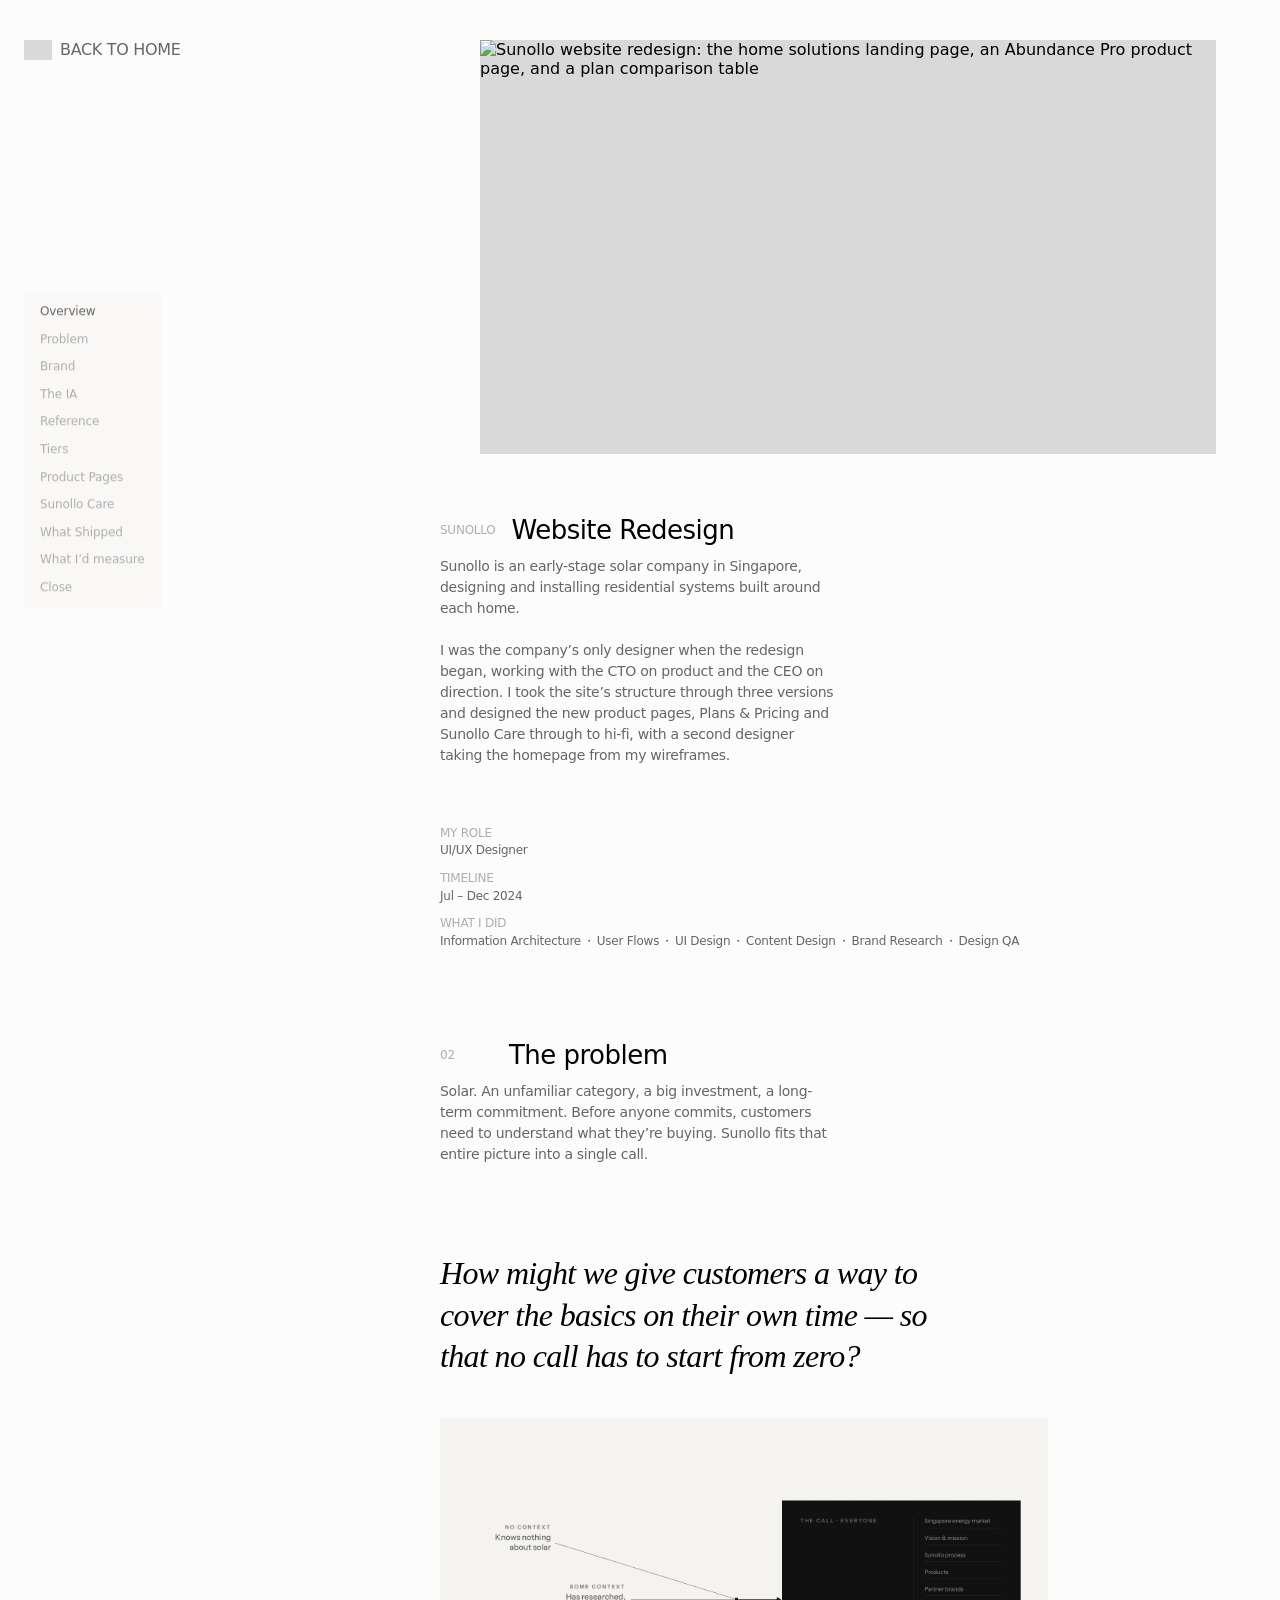
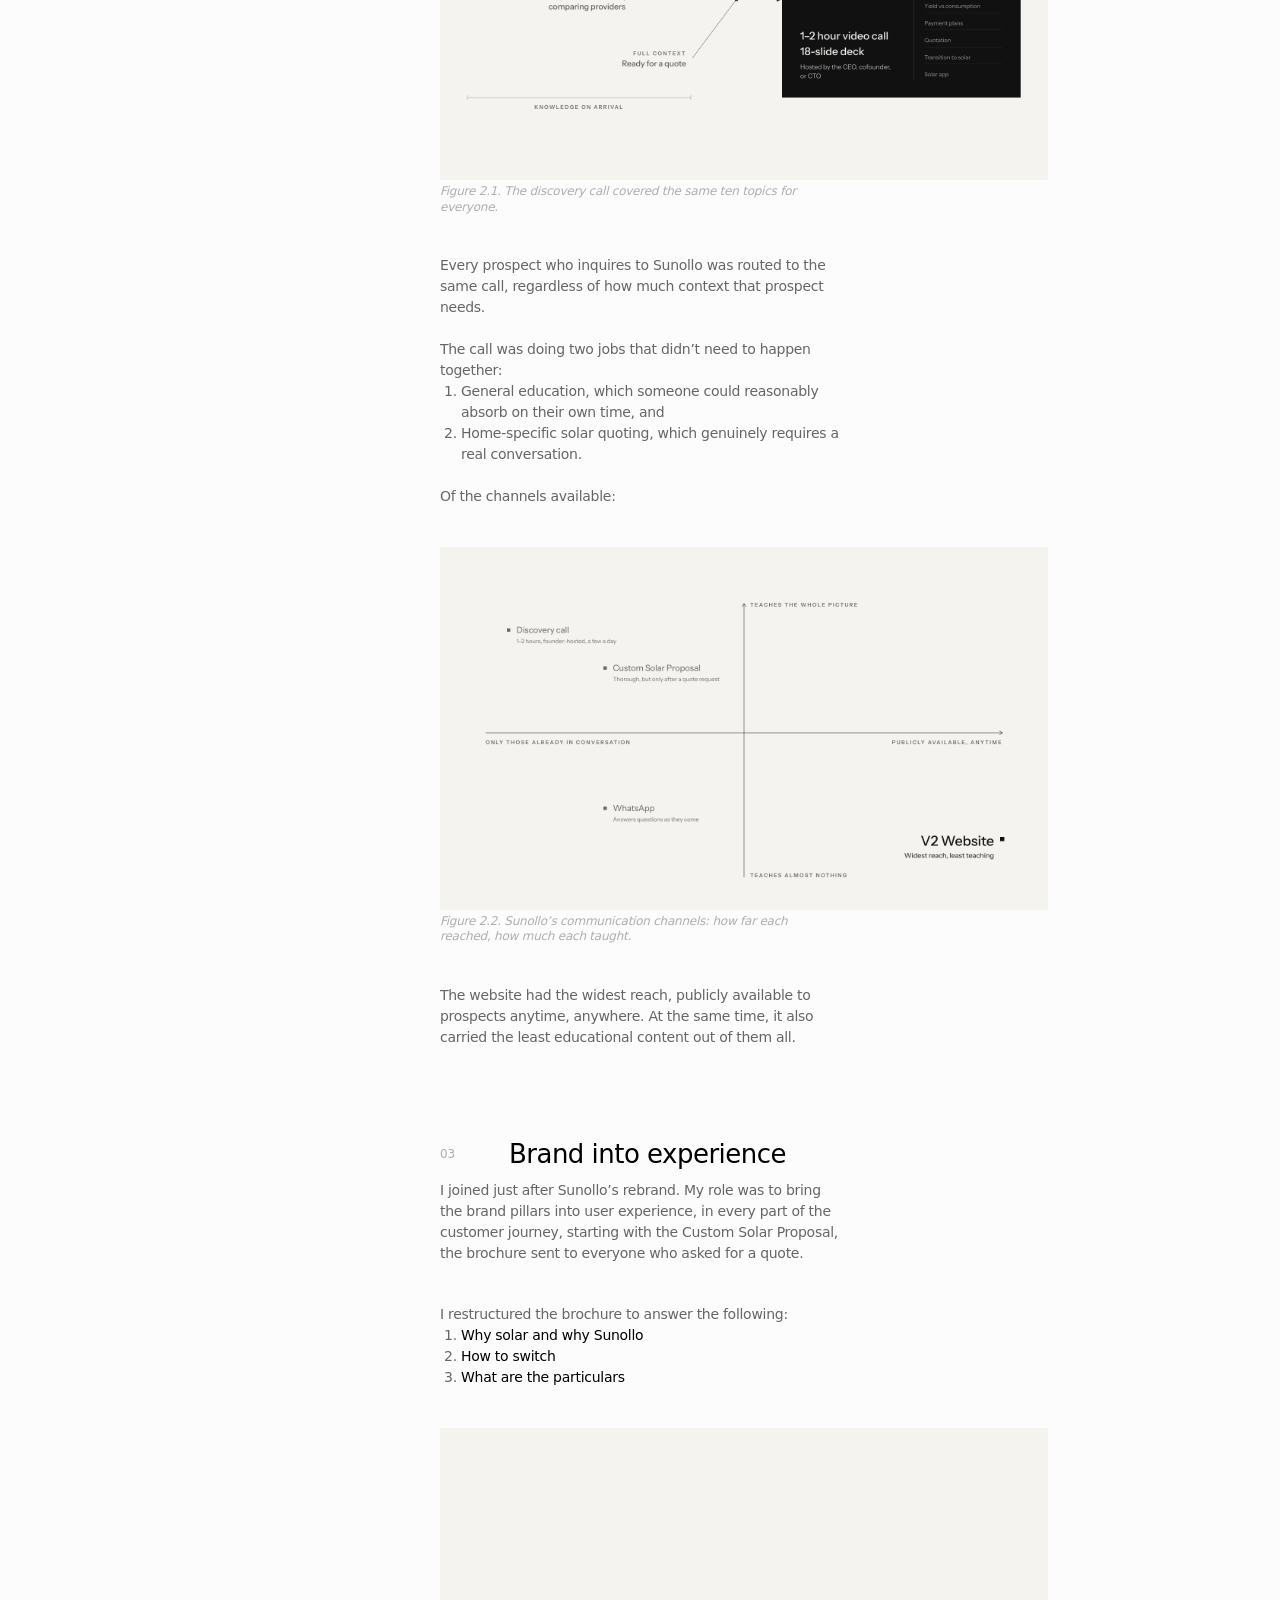
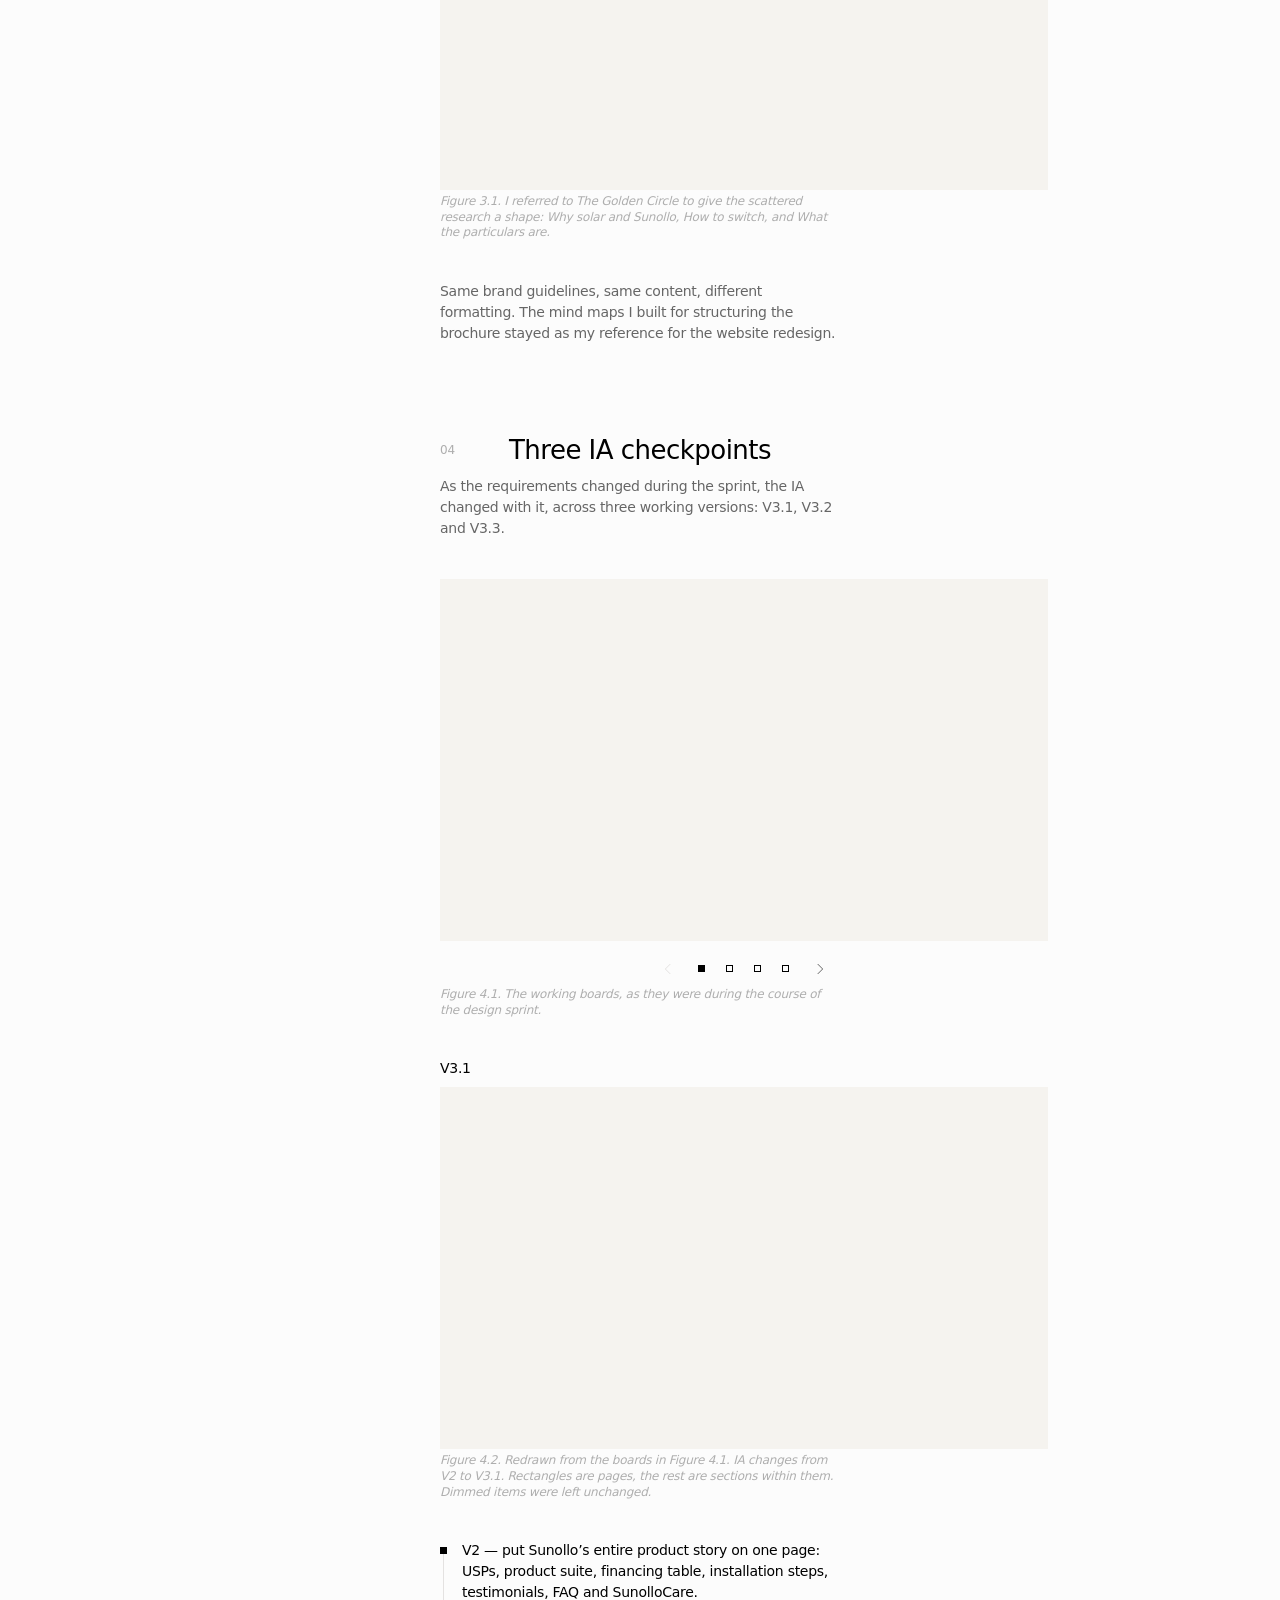
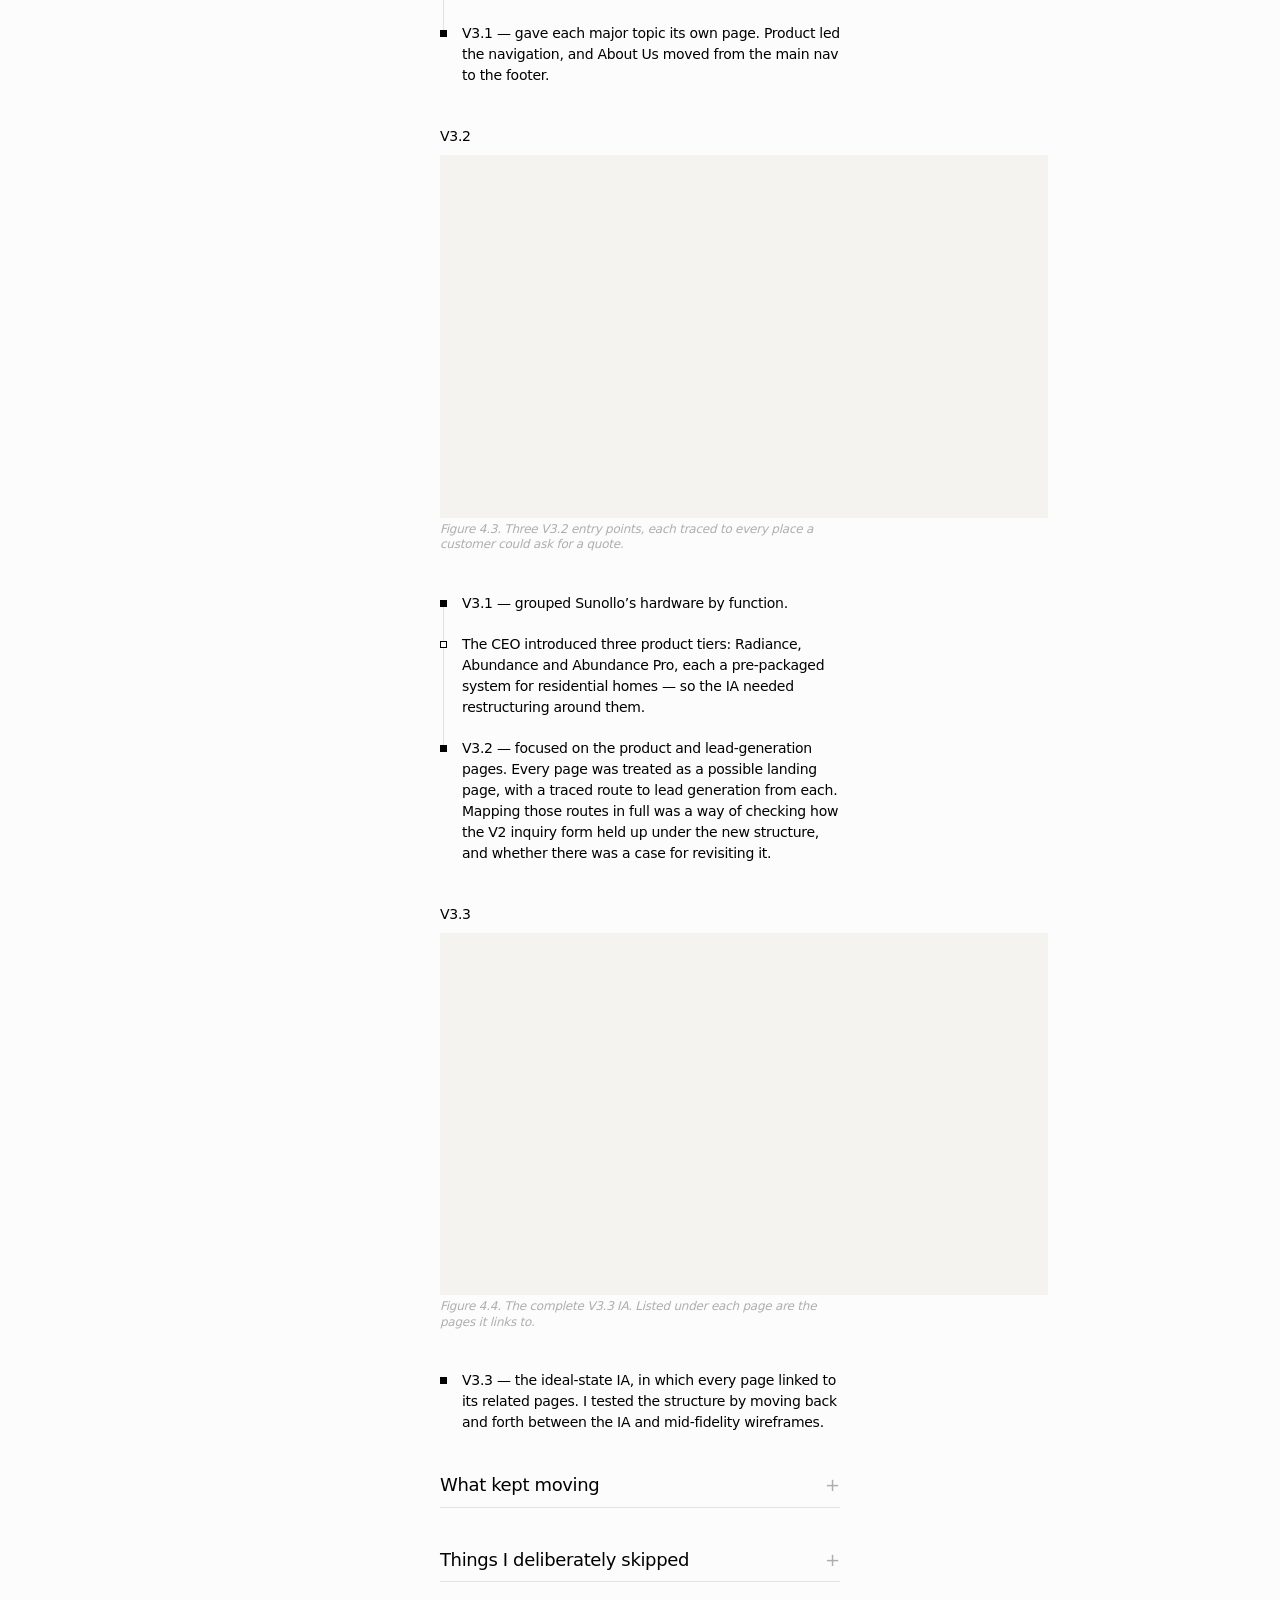
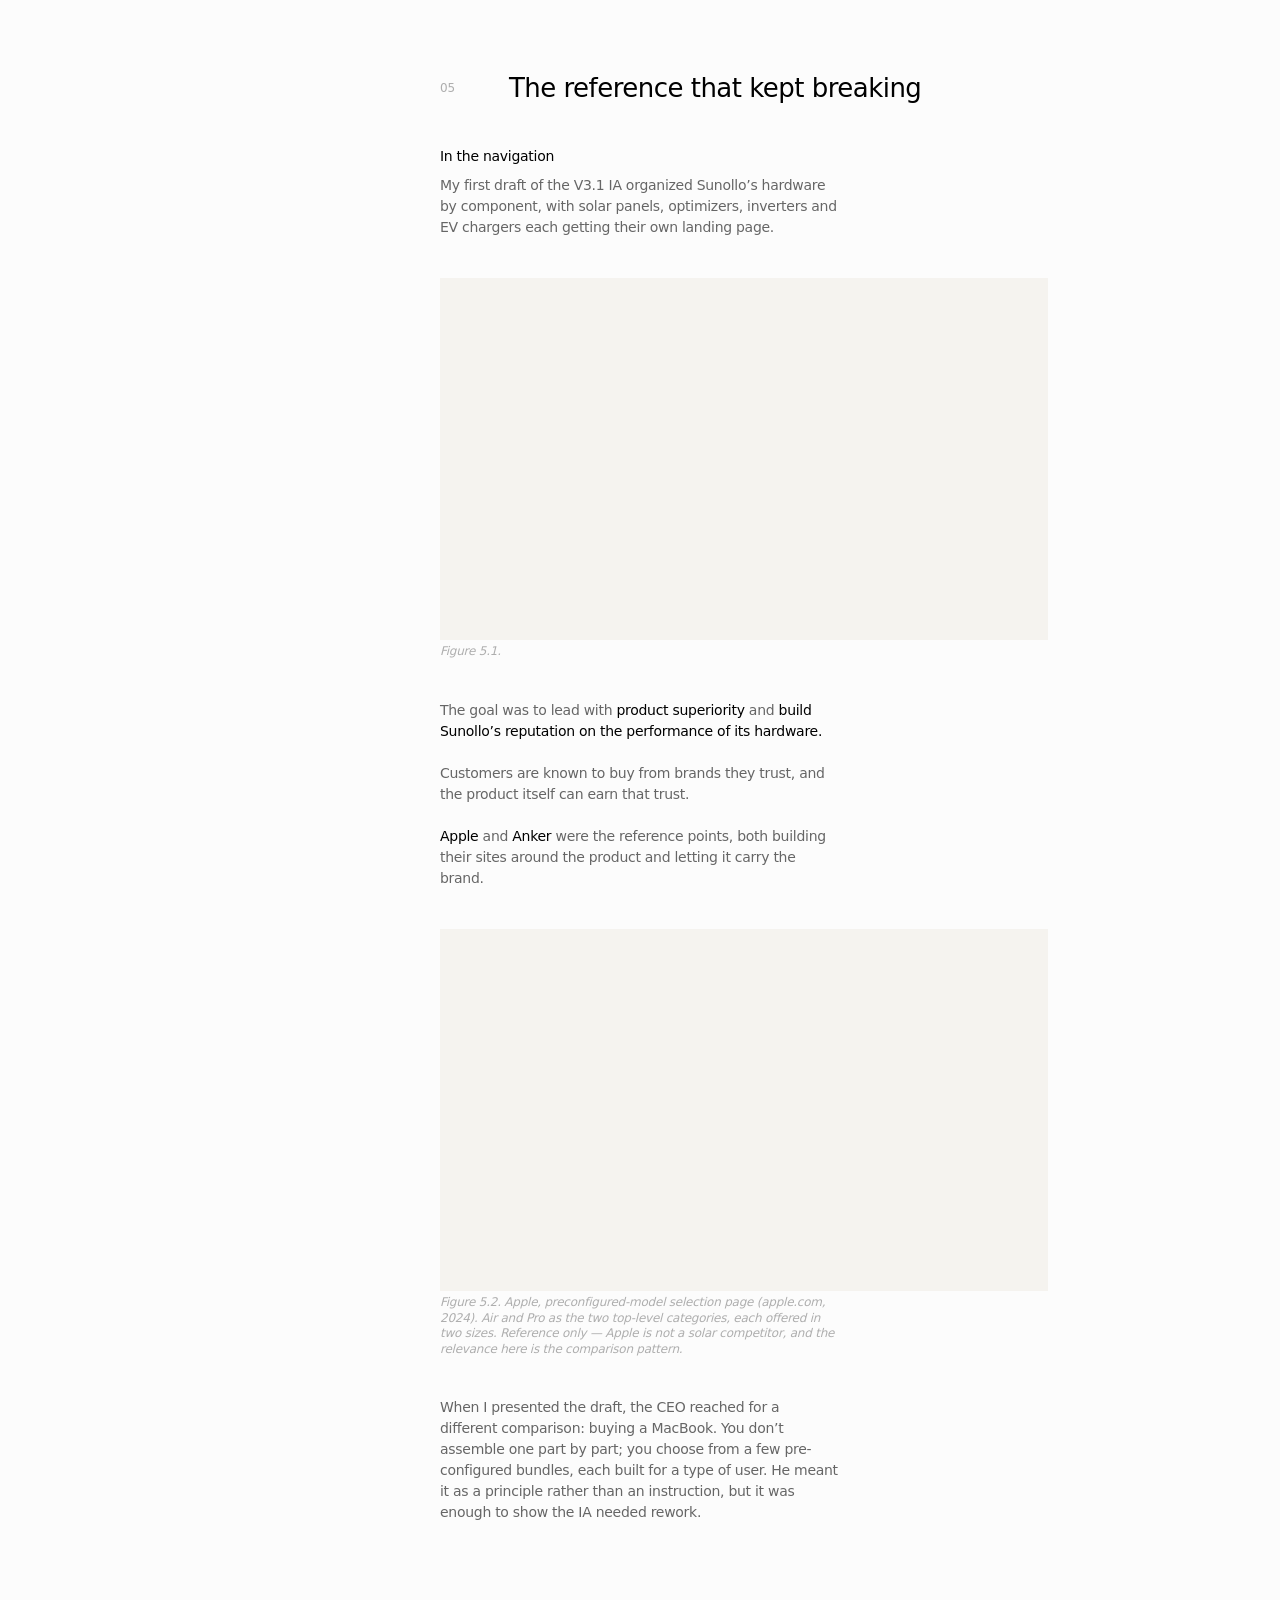
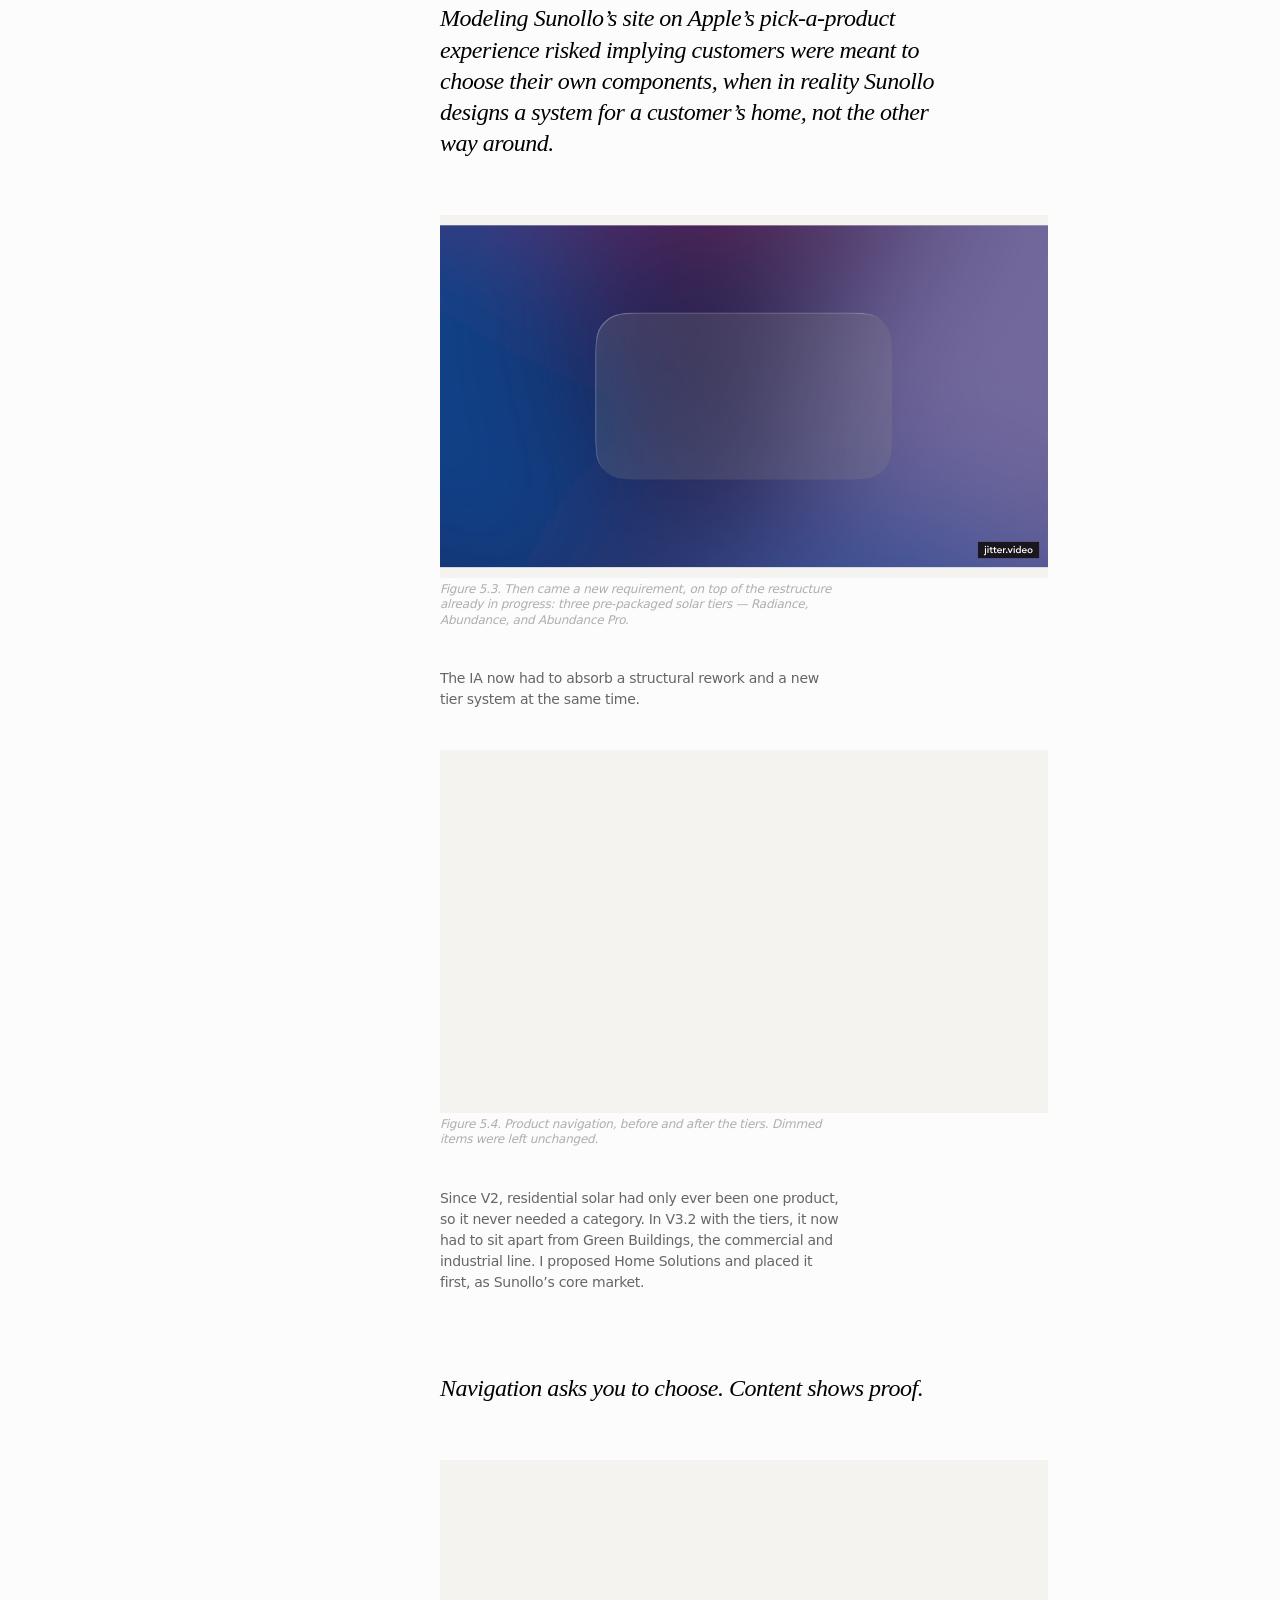
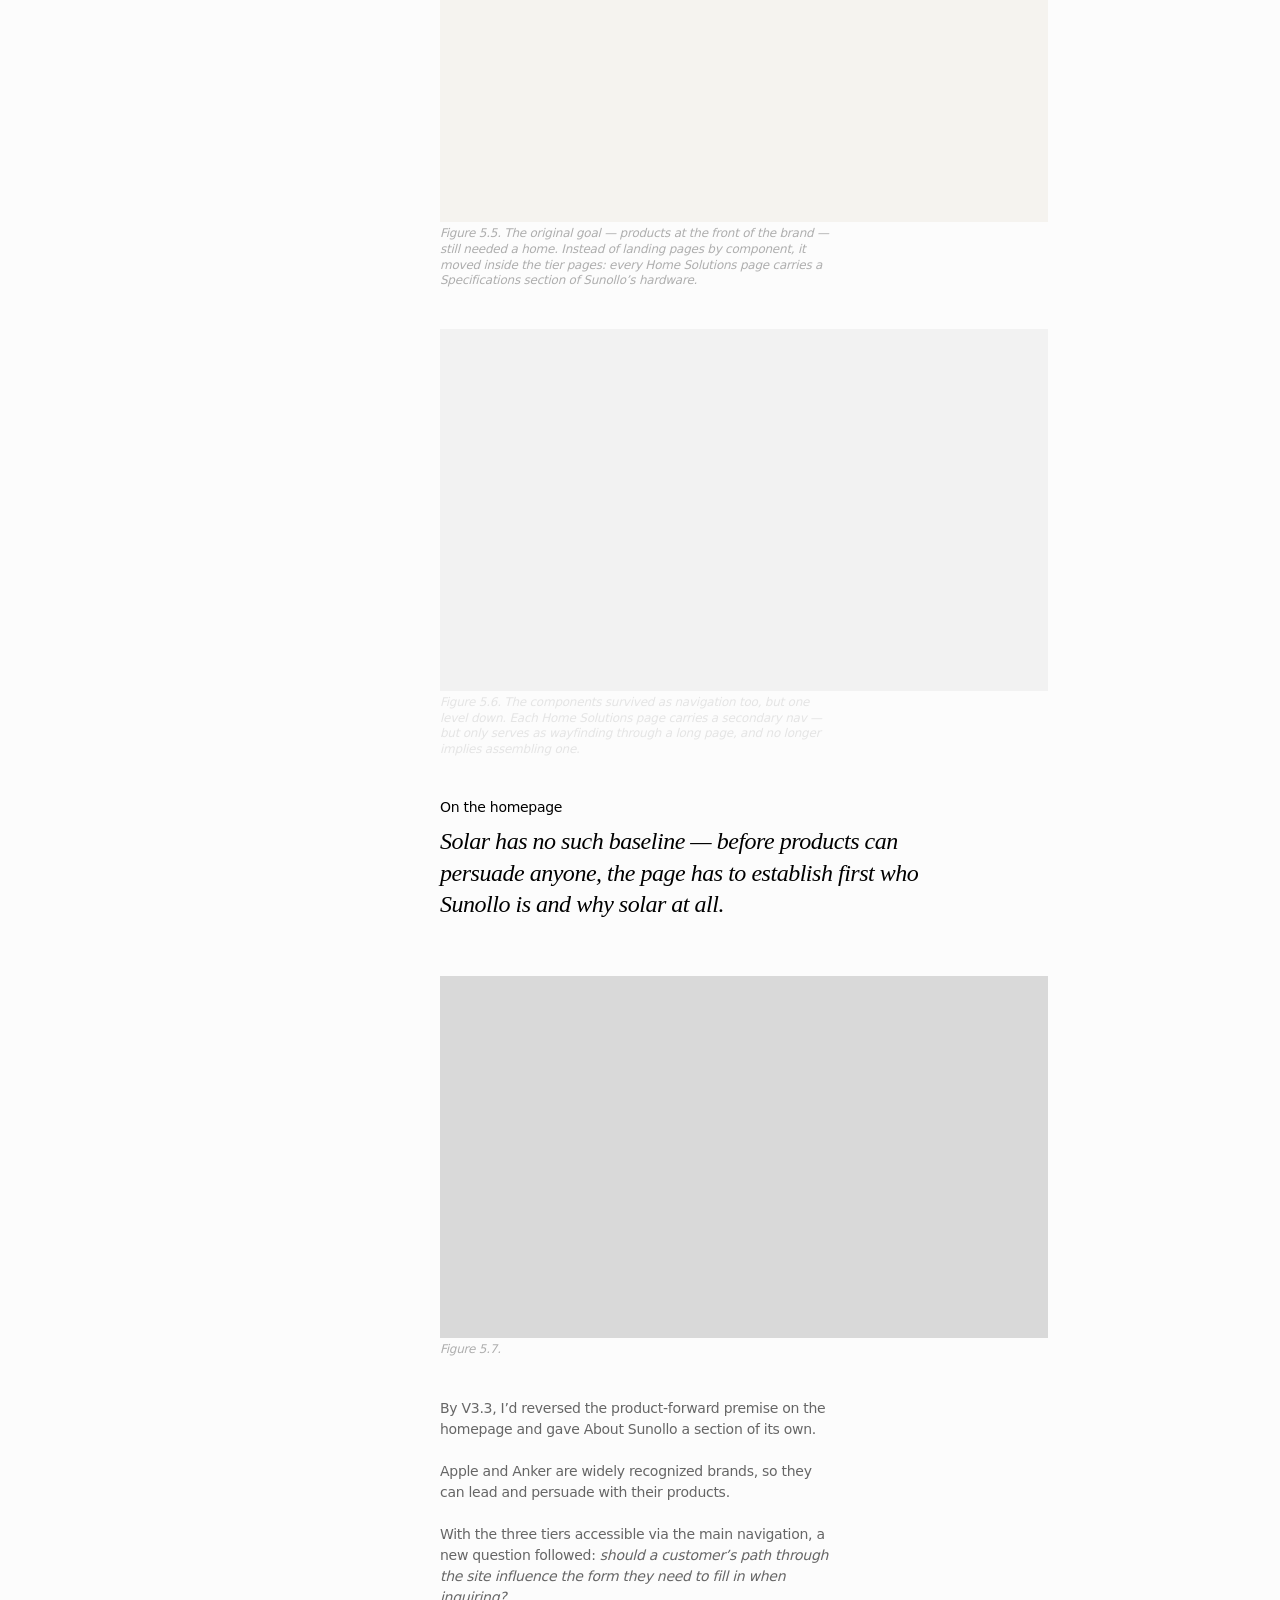
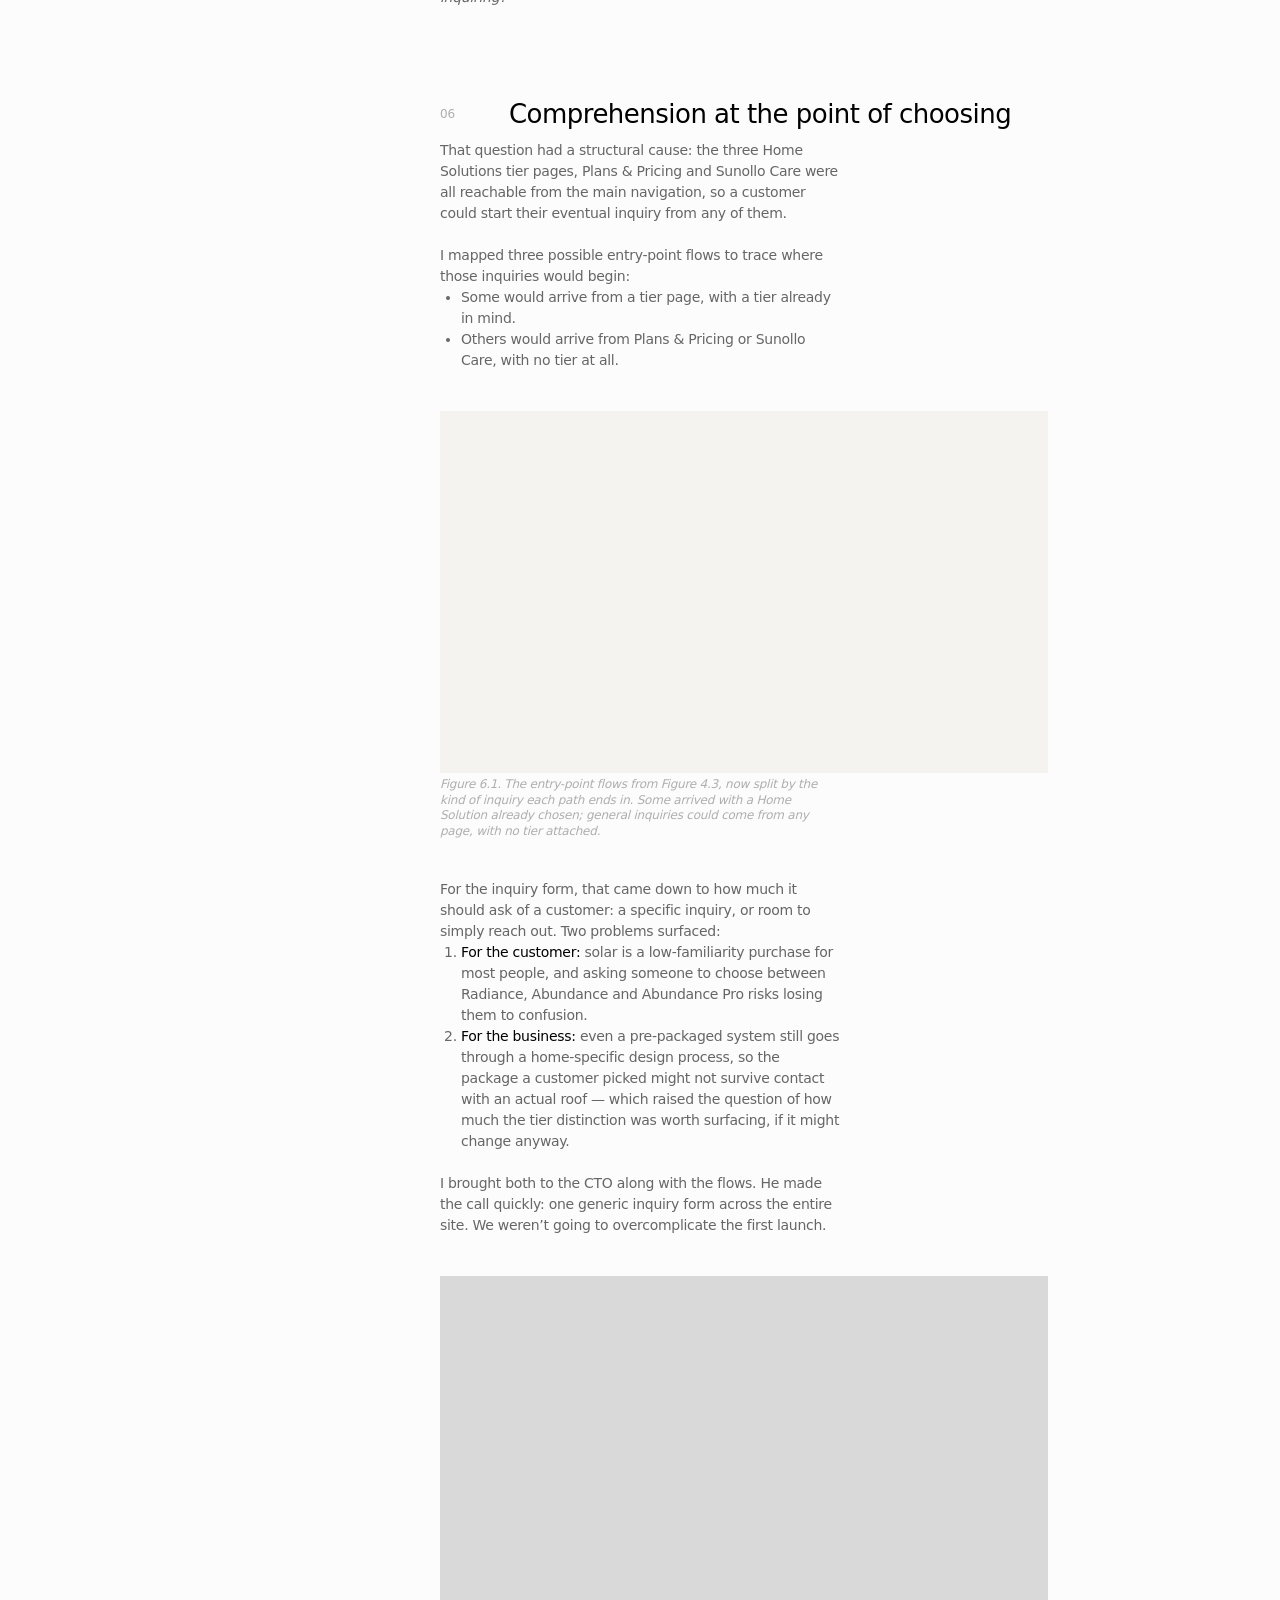
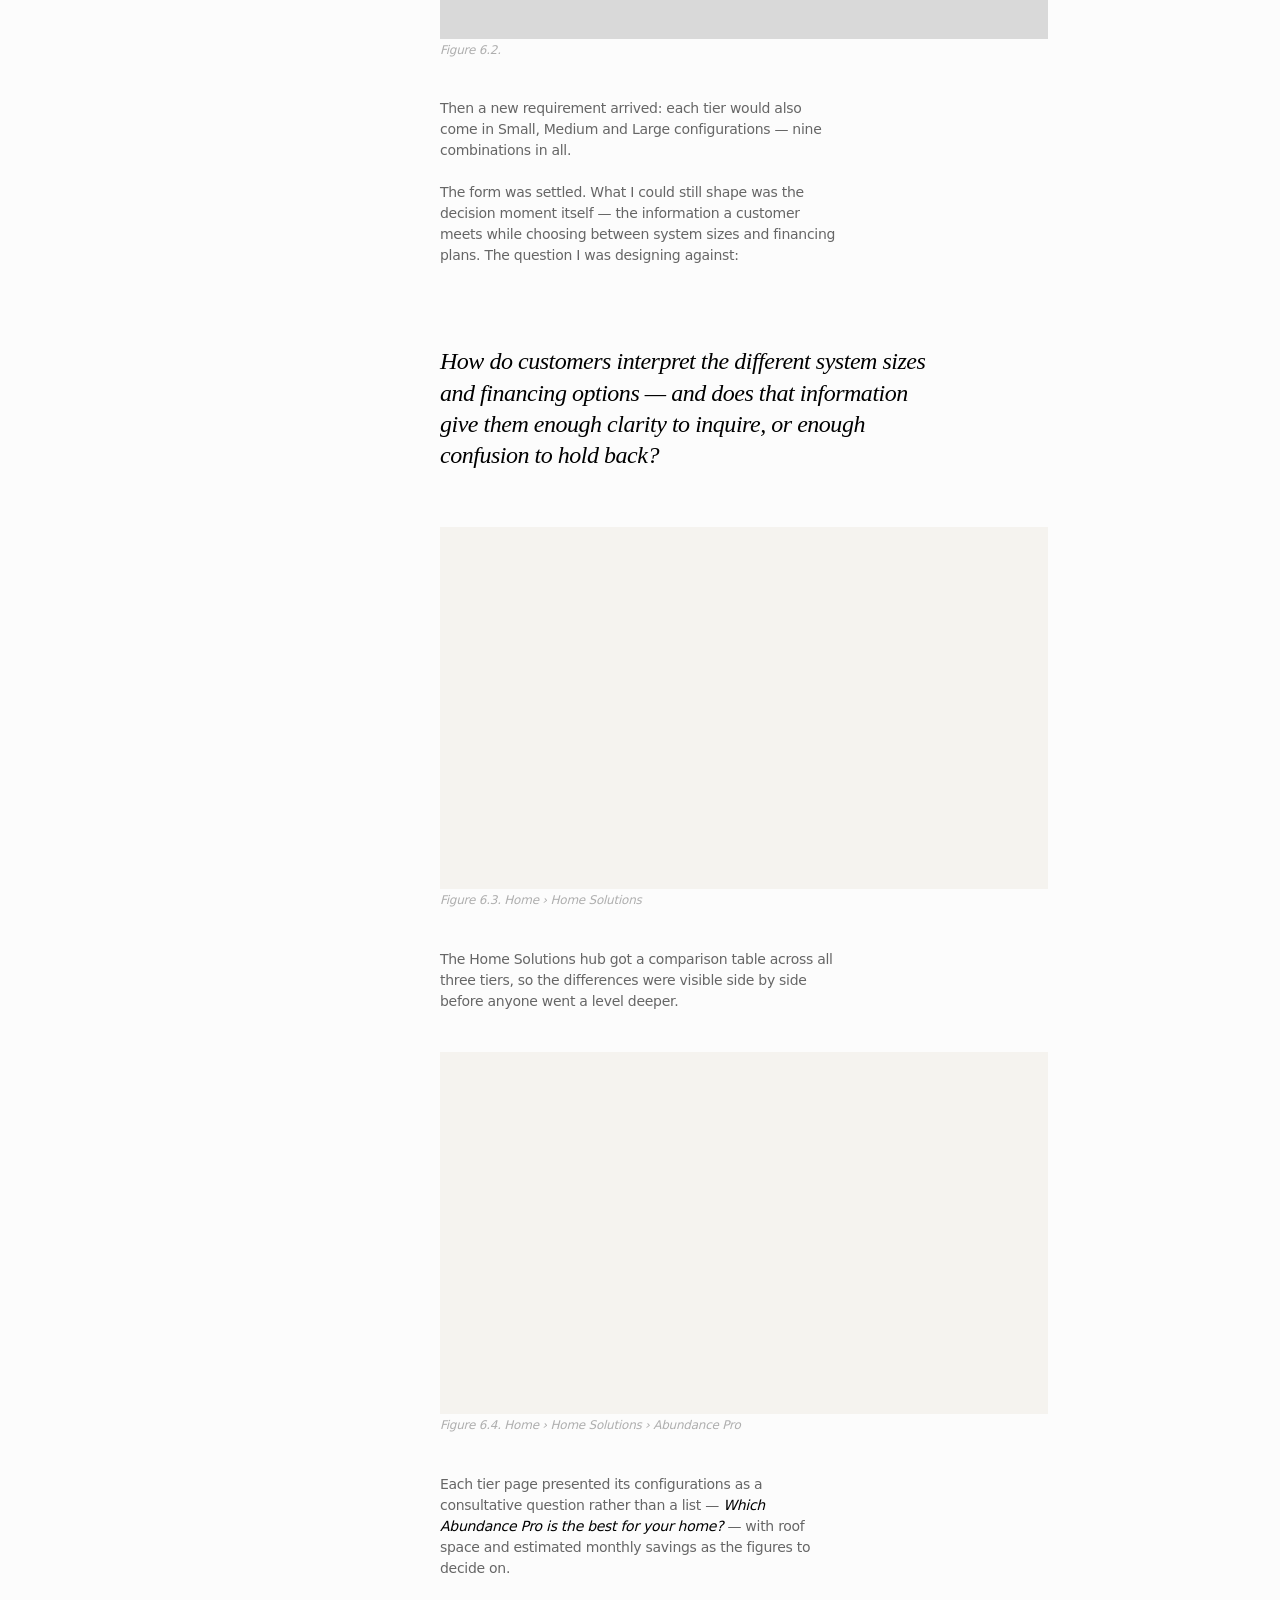
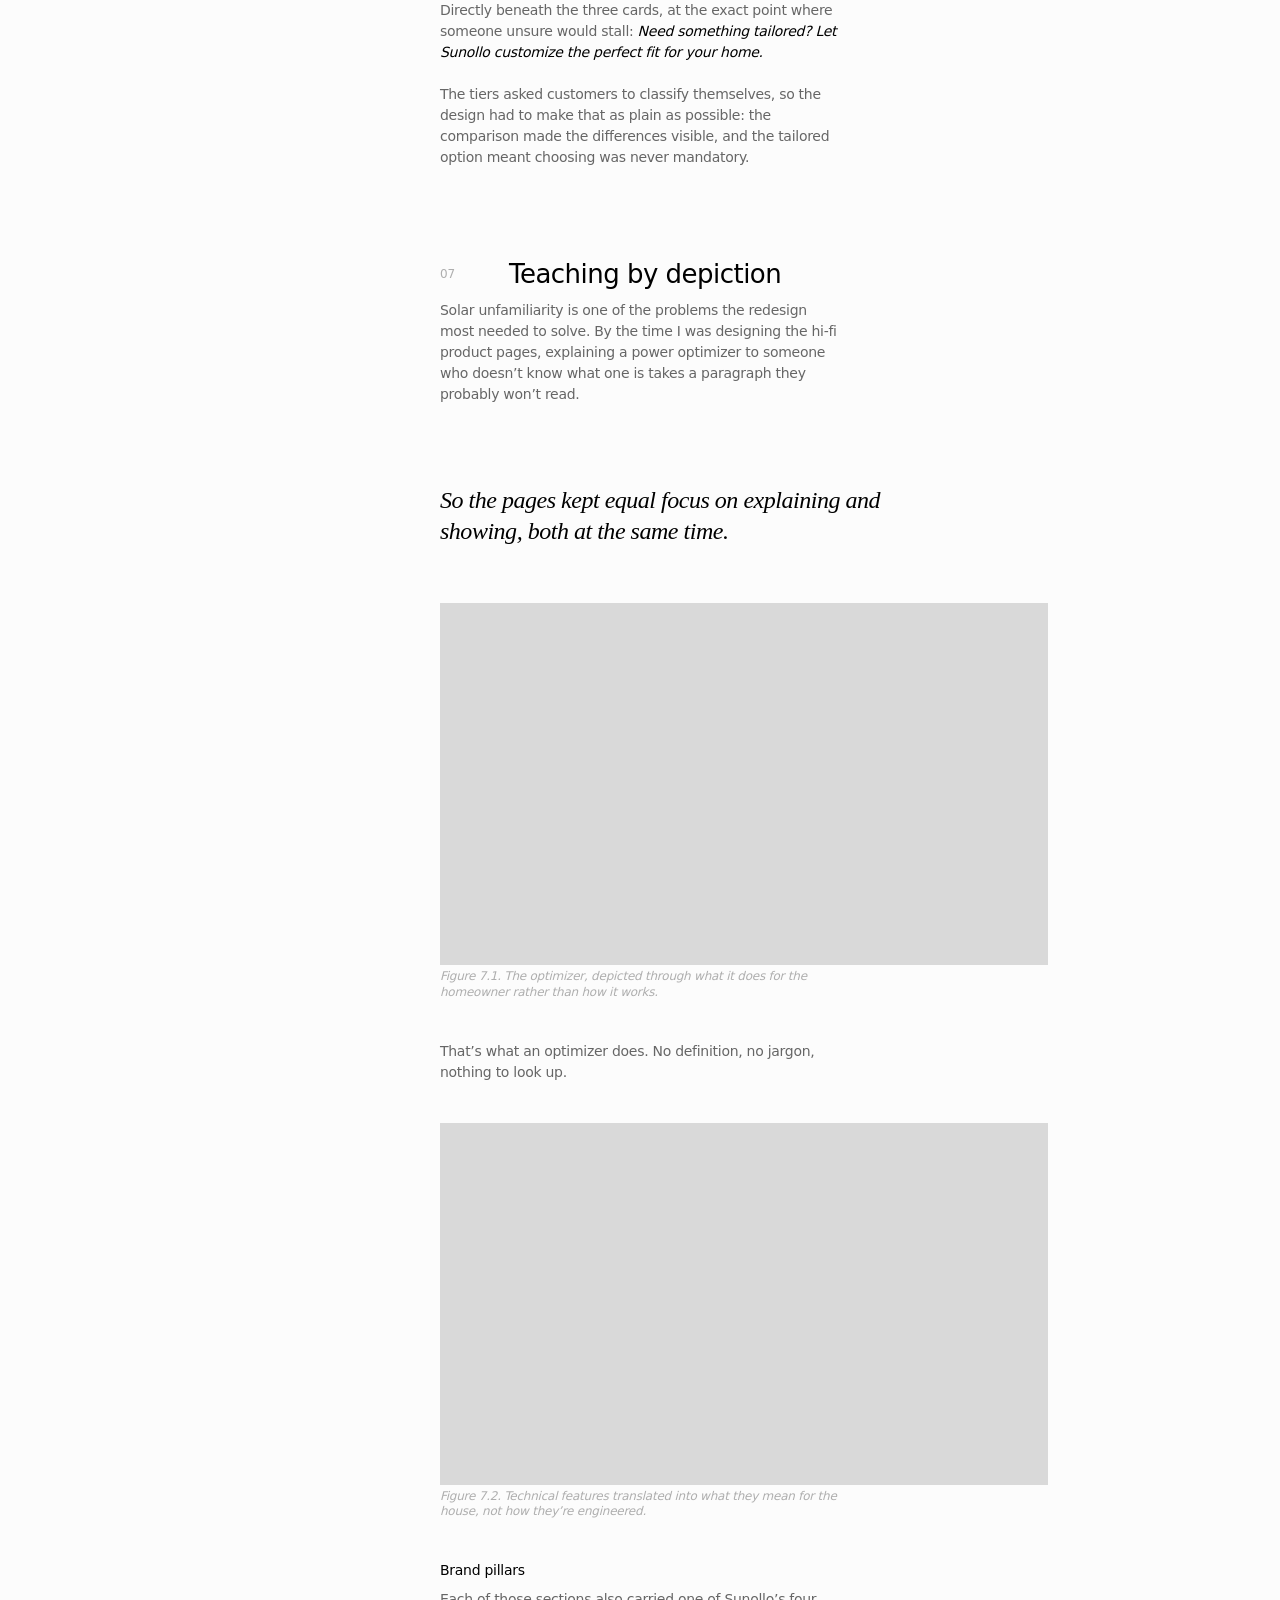
==== commit 5a17ec72: "Add arrows to the deck, and let the overlay step between boards The marks say how many boards there " ====
--- a/work/sunollo-website/index.html
+++ b/work/sunollo-website/index.html
@@ -603,6 +603,12 @@
   <div class="case__zoom-stage">
     <img class="case__zoom-img" alt="" draggable="false">
   </div>
+  <button class="case__zoom-prev" type="button" aria-label="Previous board" hidden>
+    <svg viewBox="0 0 24 24" fill="none" stroke="currentColor" stroke-width="1.5" stroke-linecap="round" stroke-linejoin="round" aria-hidden="true"><path d="M15 5 8 12l7 7"/></svg>
+  </button>
+  <button class="case__zoom-next" type="button" aria-label="Next board" hidden>
+    <svg viewBox="0 0 24 24" fill="none" stroke="currentColor" stroke-width="1.5" stroke-linecap="round" stroke-linejoin="round" aria-hidden="true"><path d="M9 5l7 7-7 7"/></svg>
+  </button>
   <button class="case__zoom-x" type="button" aria-label="Close">
     <svg viewBox="0 0 24 24" fill="none" stroke="currentColor" stroke-width="1.5" stroke-linecap="round" aria-hidden="true"><path d="M6 6 18 18"/><path d="M18 6 6 18"/></svg>
   </button>
--- a/case.css
+++ b/case.css
@@ -481,6 +481,38 @@
 
 .case__deck-mark[aria-current="true"]::before { background: var(--ink-strong); }
 
+/* The arrows flanking the marks. Same 28px target, and a little air between
+   them and the run of marks so the three parts read as one control rather
+   than six things in a row. */
+.case__deck-arrow {
+  width: 28px;
+  height: 28px;
+  margin: 0 6px;
+  padding: 0;
+  border: 0;
+  background: none;
+  color: var(--ink);
+  cursor: pointer;
+  display: flex;
+  align-items: center;
+  justify-content: center;
+  transition: color 200ms linear;
+}
+
+.case__deck-arrow svg { width: 16px; height: 16px; display: block; }
+
+.case__deck-arrow:hover:not(:disabled),
+.case__deck-arrow:focus-visible { color: var(--ink-strong); }
+
+/* At the first board and the last there is nowhere to go, and the marks
+   already say which end you are at. */
+.case__deck-arrow:disabled { color: var(--case-rule); cursor: default; }
+
+.case__deck-arrow:focus-visible {
+  outline: 1px solid var(--ink);
+  outline-offset: -2px;
+}
+
 .case__deck-mark:hover::before { background: var(--muted); }
 
 .case__deck-mark[aria-current="true"]:hover::before { background: var(--ink-strong); }
@@ -492,7 +524,8 @@
 
 @media (prefers-reduced-motion: reduce) {
   .case__deck { scroll-behavior: auto; }
-  .case__deck-mark::before { transition: none; }
+  .case__deck-mark::before,
+  .case__deck-arrow { transition: none; }
 }
 
 /* A caption sits under its image at the page's small size, in the same grey
@@ -821,6 +854,61 @@
 }
 
 @media (prefers-reduced-motion: reduce) { .case__zoom-x { transition: none; } }
+
+/* Stepping between the pictures of a figure that holds several, without
+   closing. Mid-height at either edge, where a reader's thumb already is on
+   a phone, and drawn like the X in the opposite corner. Hidden outright for
+   a figure with only one picture, rather than shown dead. */
+.case__zoom-prev,
+.case__zoom-next {
+  position: absolute;
+  top: 50%;
+  transform: translateY(-50%);
+  width: 40px;
+  height: 40px;
+  display: flex;
+  align-items: center;
+  justify-content: center;
+  margin: 0;
+  padding: 0;
+  border: 1px solid var(--case-rule);
+  background: var(--ground);
+  color: var(--ink);
+  cursor: pointer;
+  transition: color 200ms linear, border-color 200ms linear;
+}
+
+.case__zoom-prev { left: 12px; }
+.case__zoom-next { right: 12px; }
+
+.case__zoom-prev svg,
+.case__zoom-next svg { width: 18px; height: 18px; display: block; }
+
+.case__zoom-prev:hover:not(:disabled),
+.case__zoom-next:hover:not(:disabled),
+.case__zoom-prev:focus-visible,
+.case__zoom-next:focus-visible {
+  color: var(--ink-strong);
+  border-color: var(--ink);
+}
+
+.case__zoom-prev:disabled,
+.case__zoom-next:disabled { color: var(--case-rule); cursor: default; }
+
+.case__zoom-prev:focus-visible,
+.case__zoom-next:focus-visible {
+  outline: 1px solid var(--ink);
+  outline-offset: 3px;
+}
+
+/* [hidden] has to beat the display:flex above it. */
+.case__zoom-prev[hidden],
+.case__zoom-next[hidden] { display: none; }
+
+@media (prefers-reduced-motion: reduce) {
+  .case__zoom-prev,
+  .case__zoom-next { transition: none; }
+}
 
 /* The caption travels with the picture: several of these diagrams carry
    their key in the caption rather than in the artwork, and a zoomed diagram
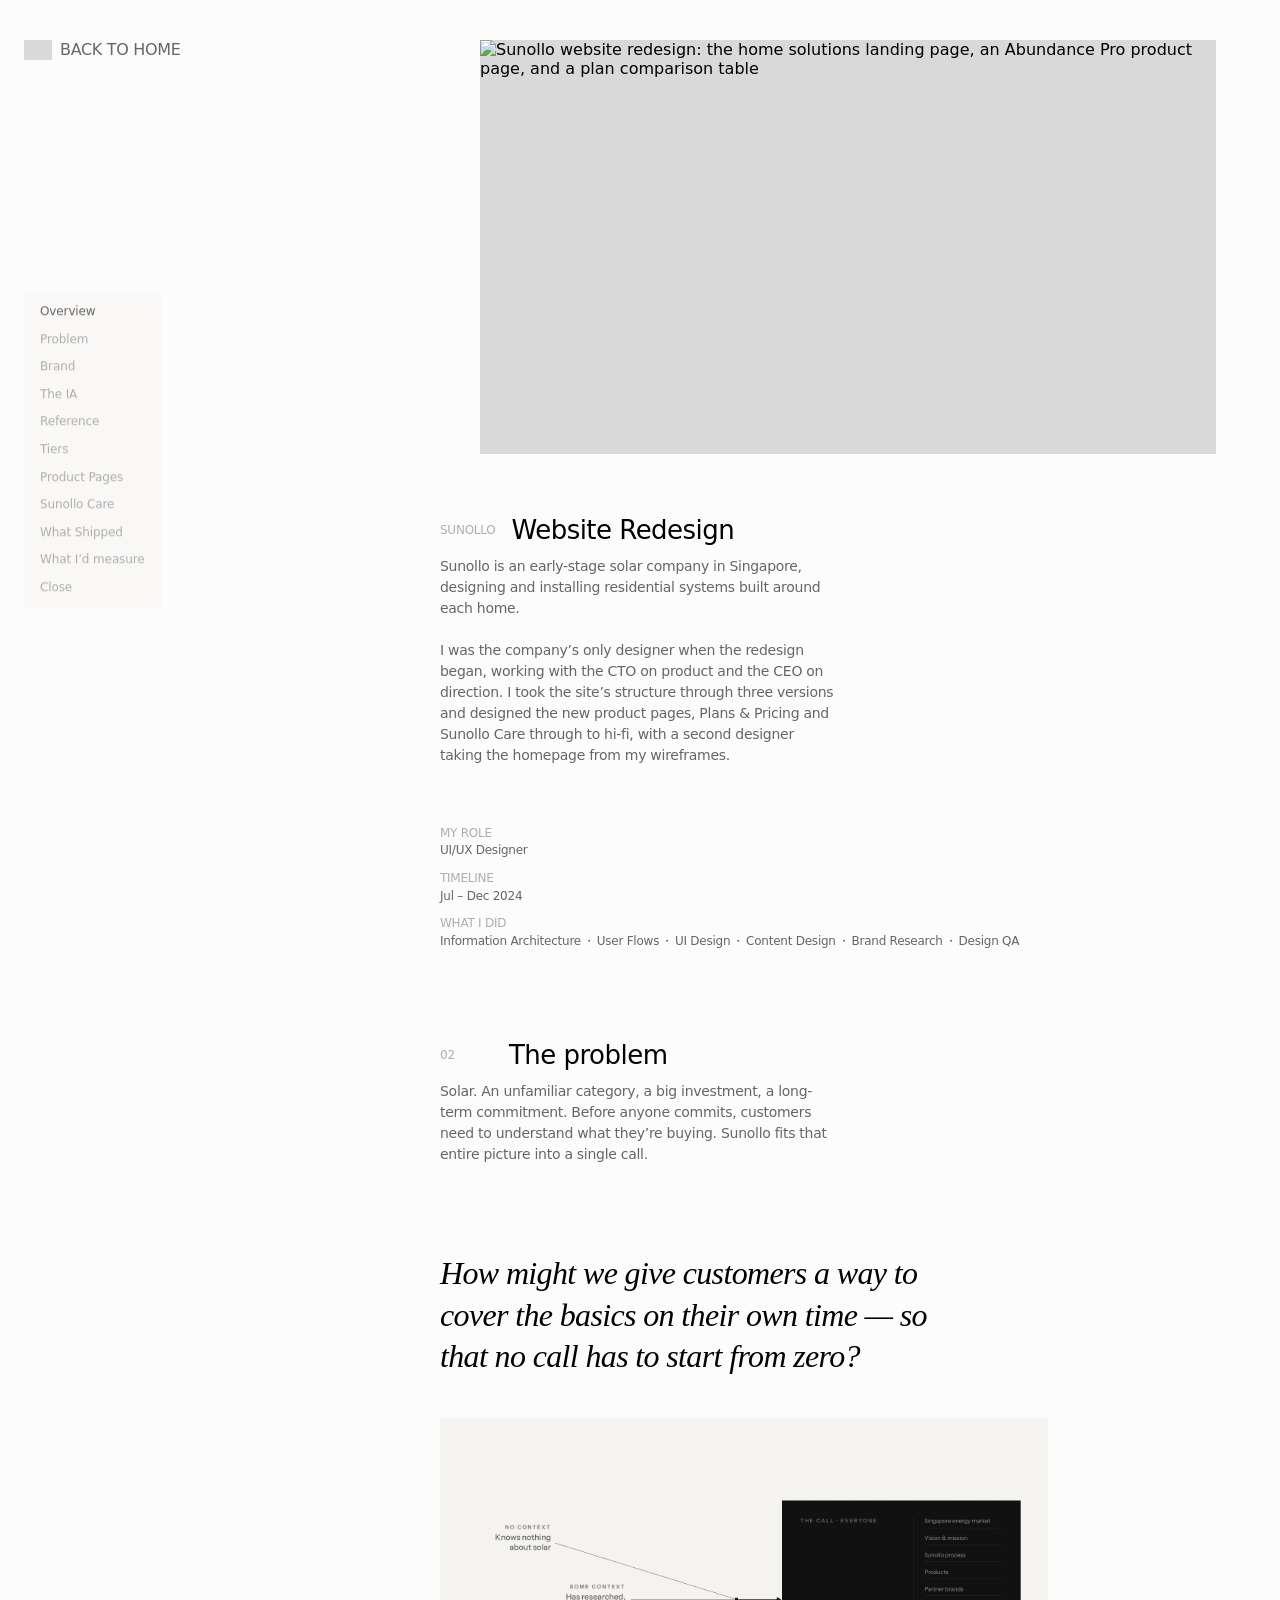
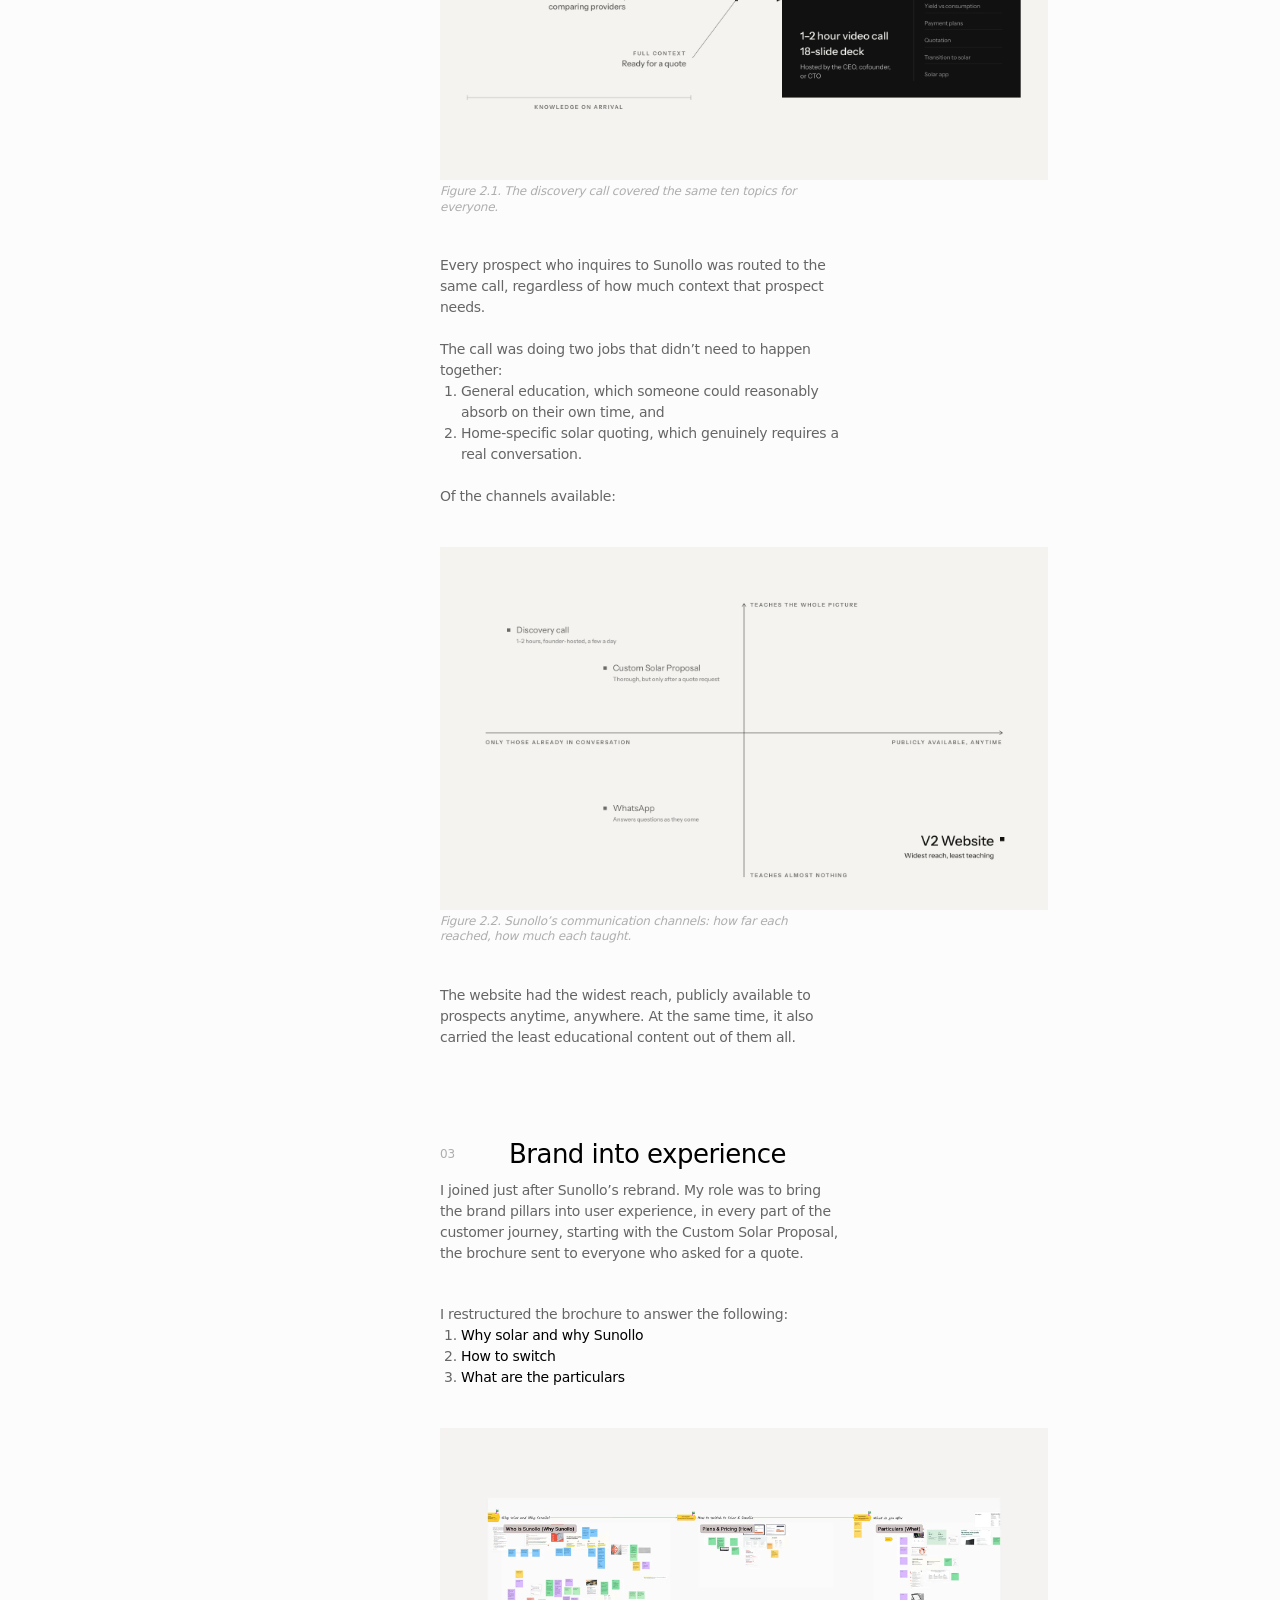
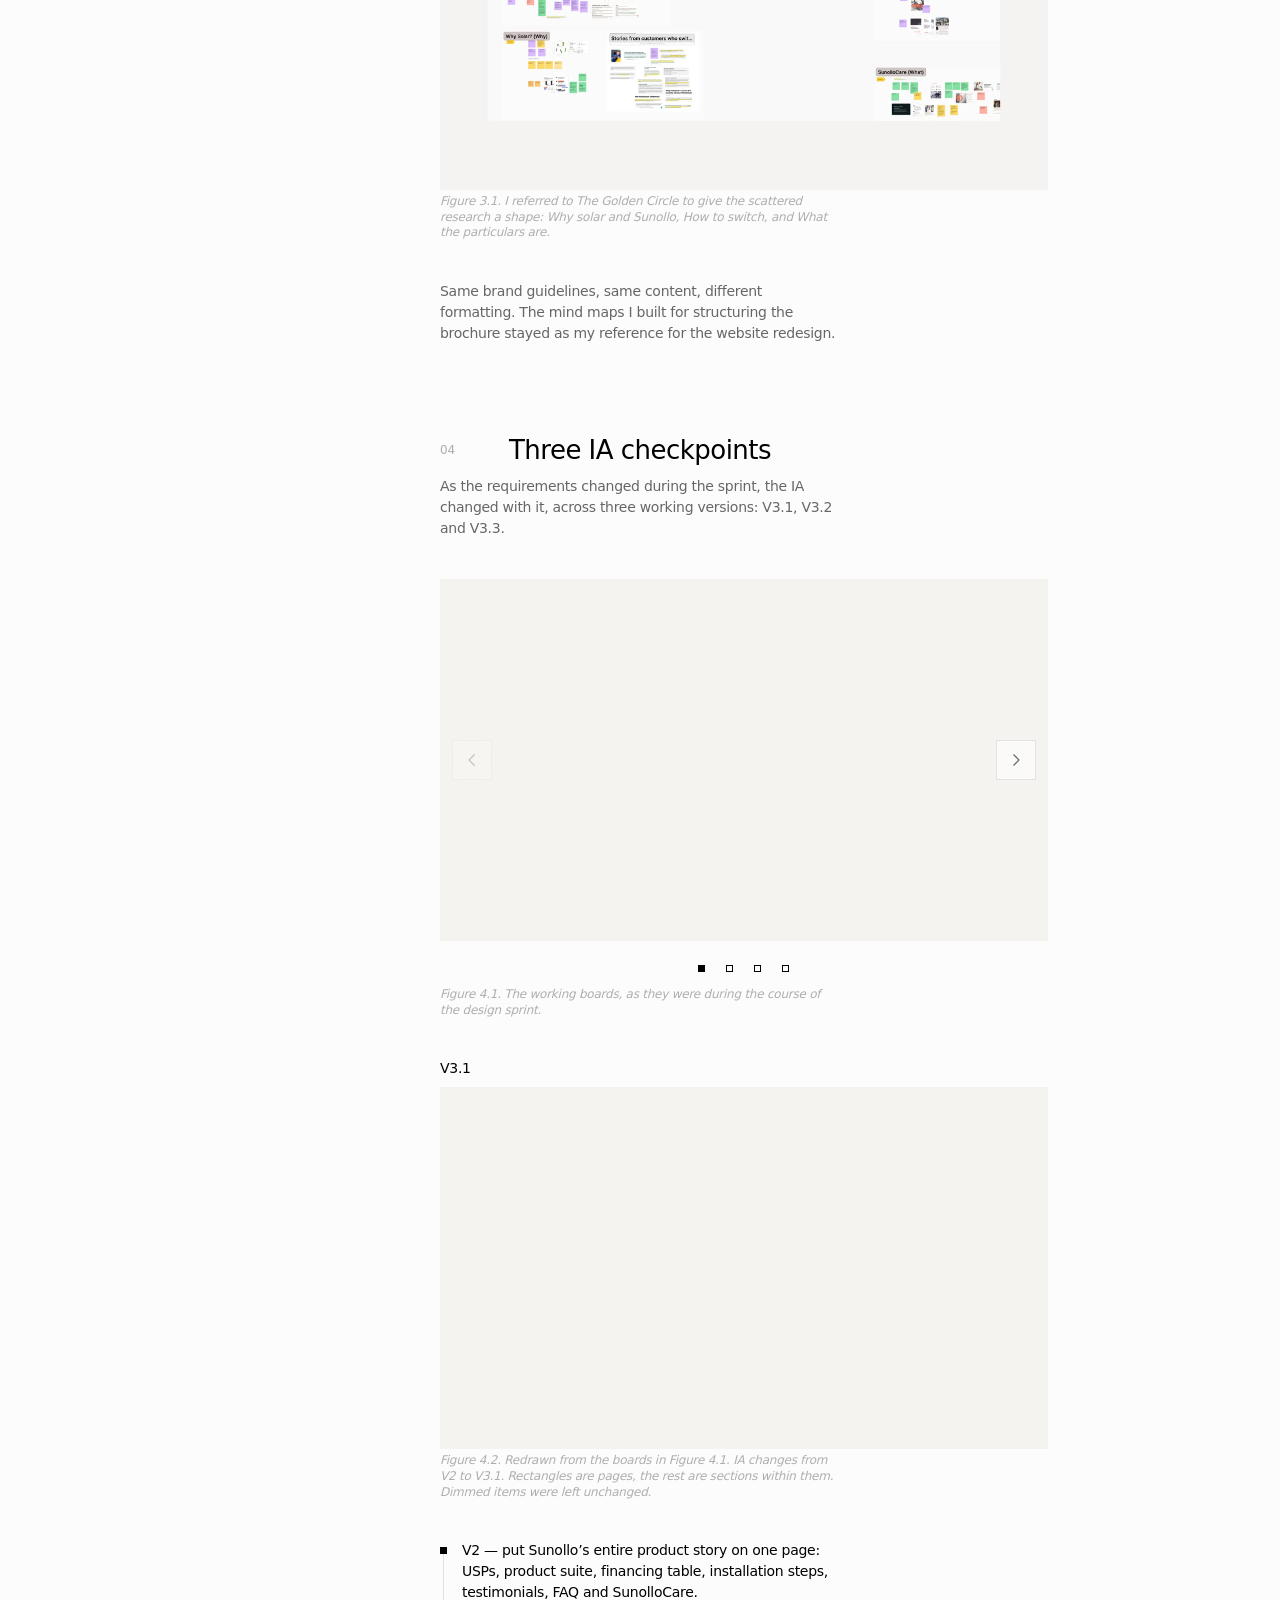
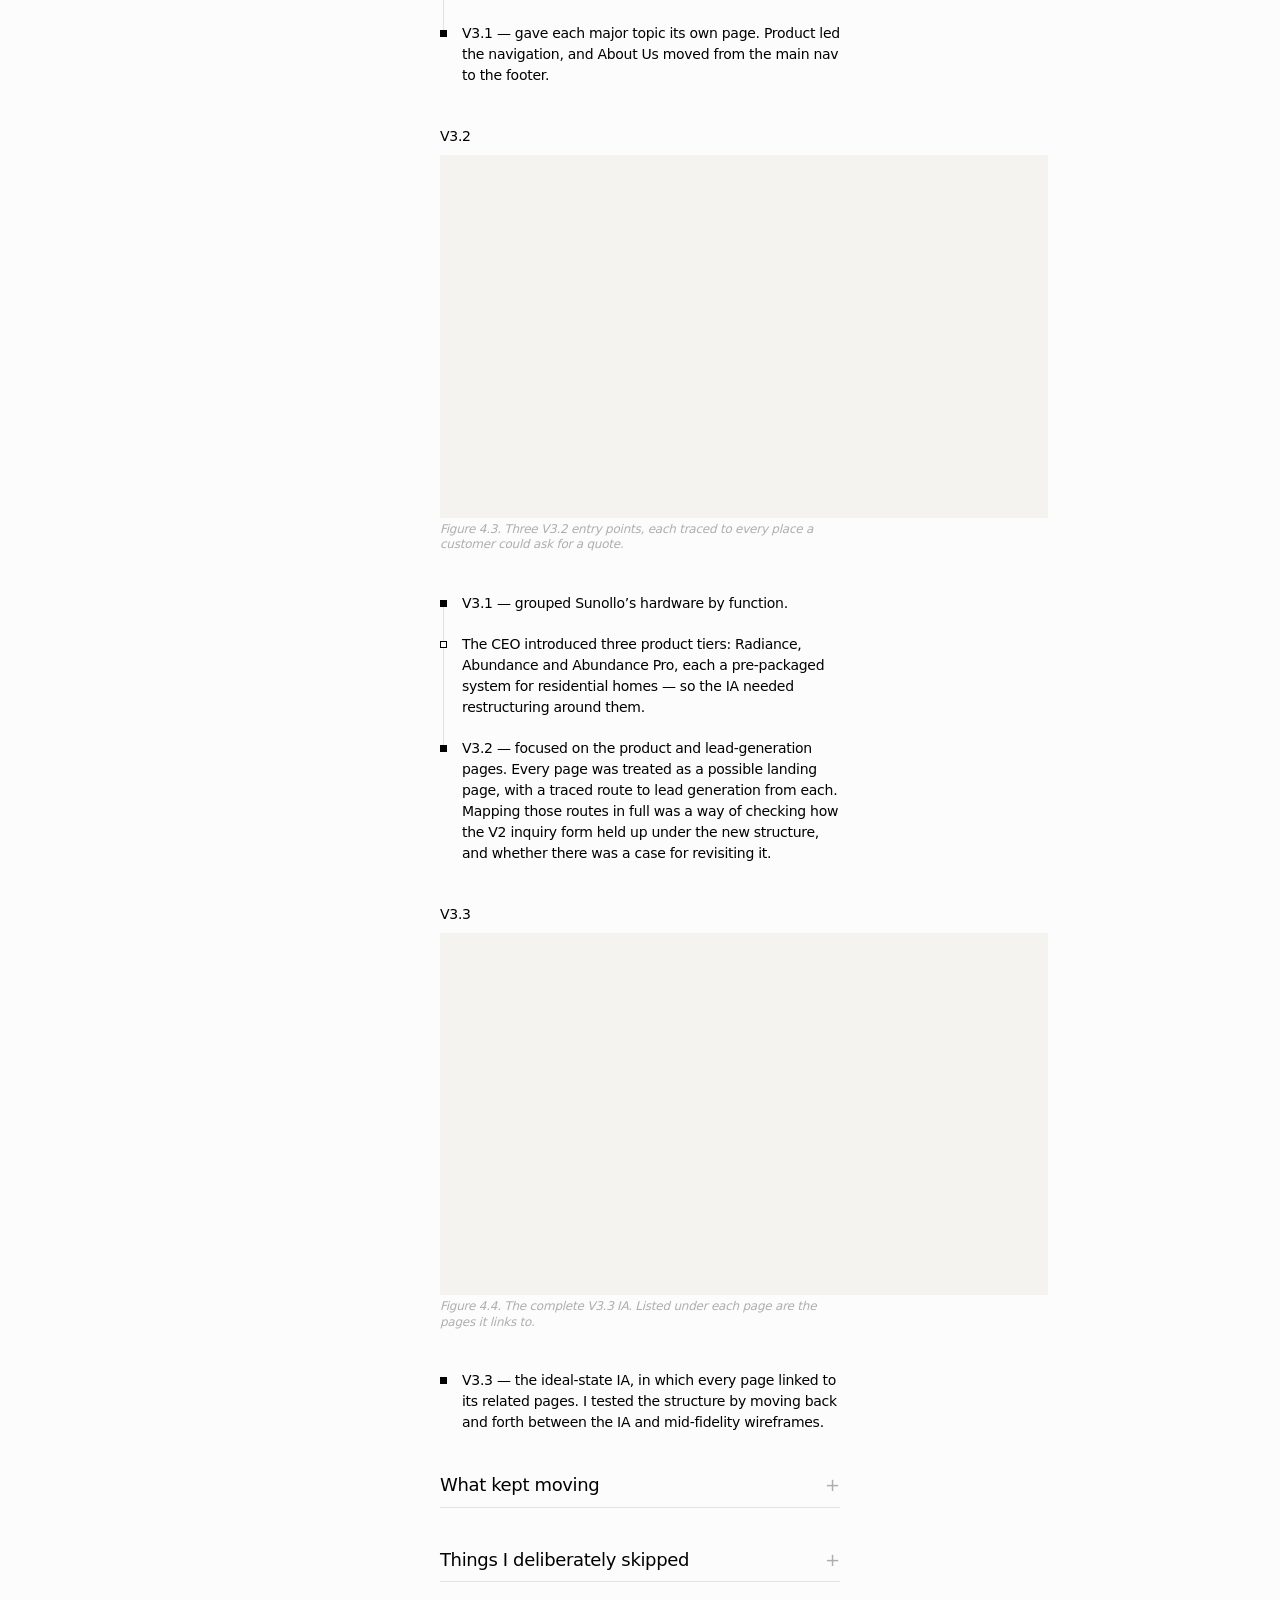
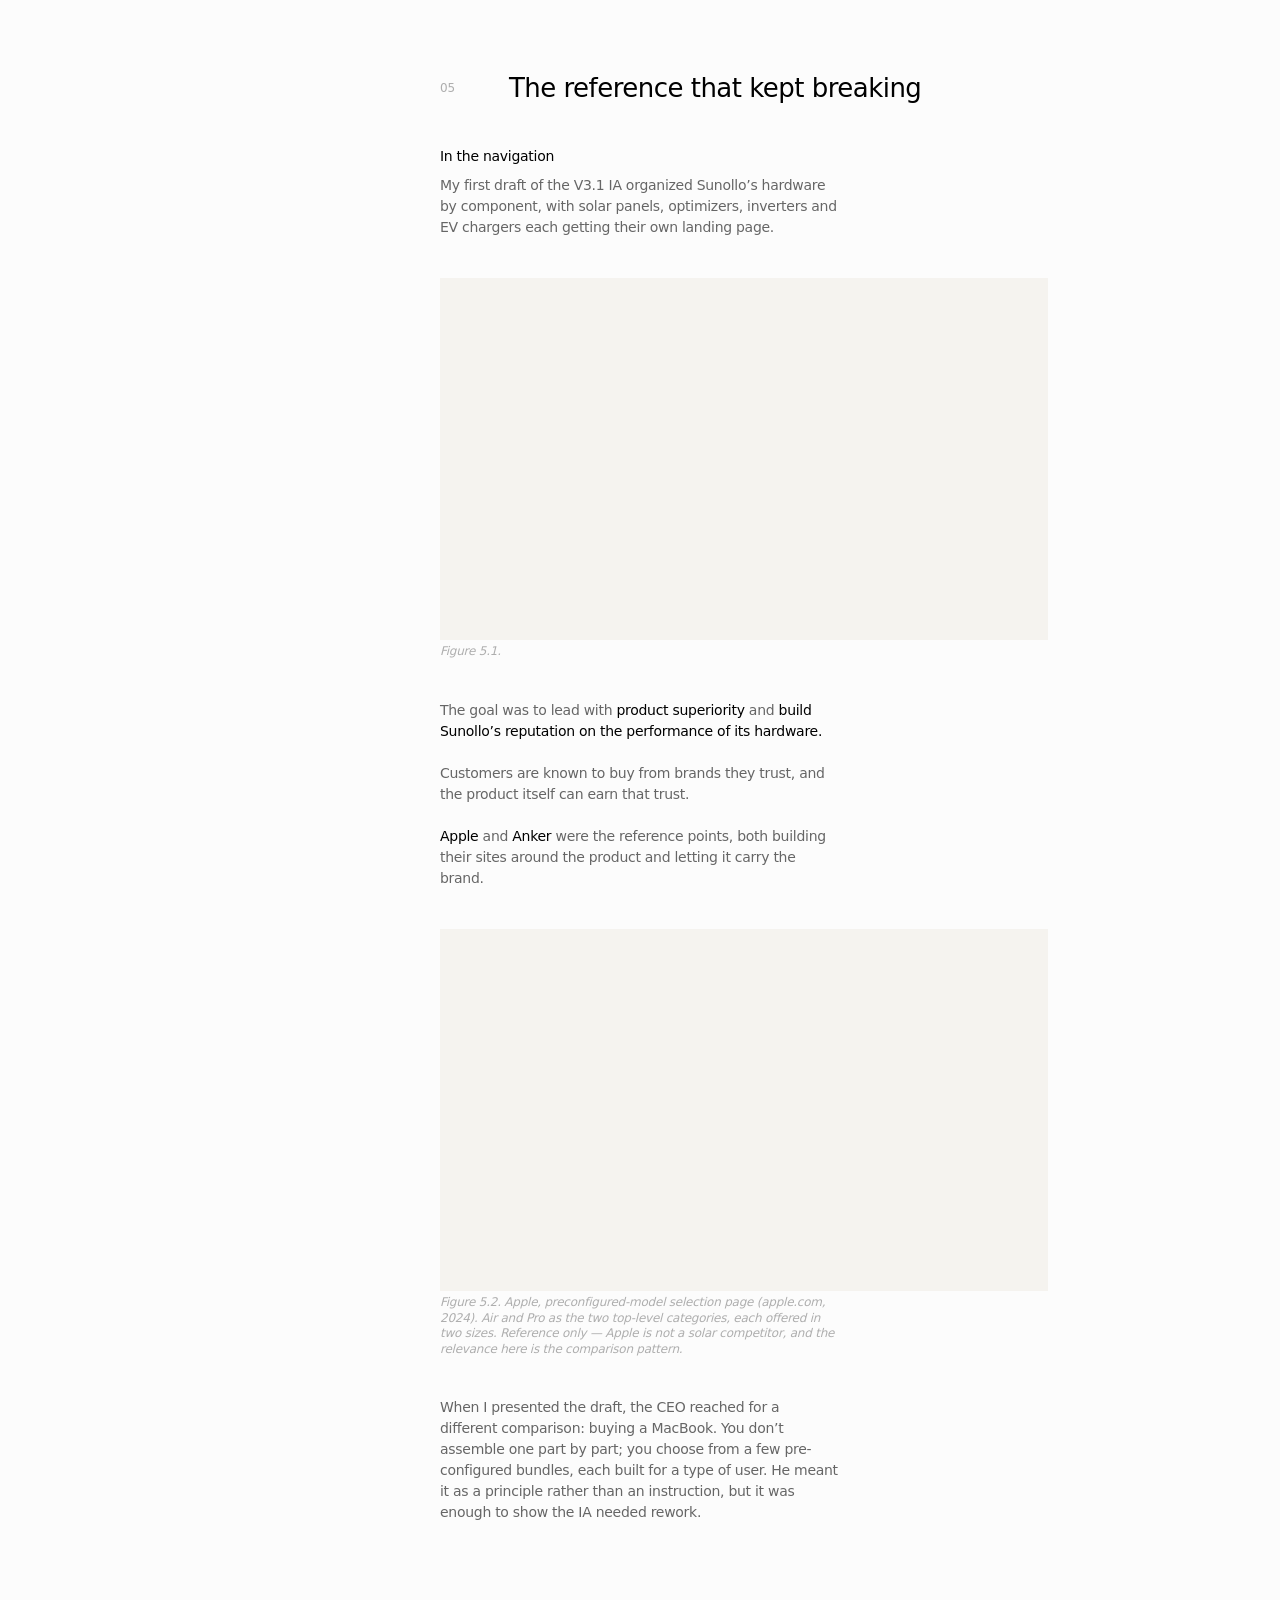
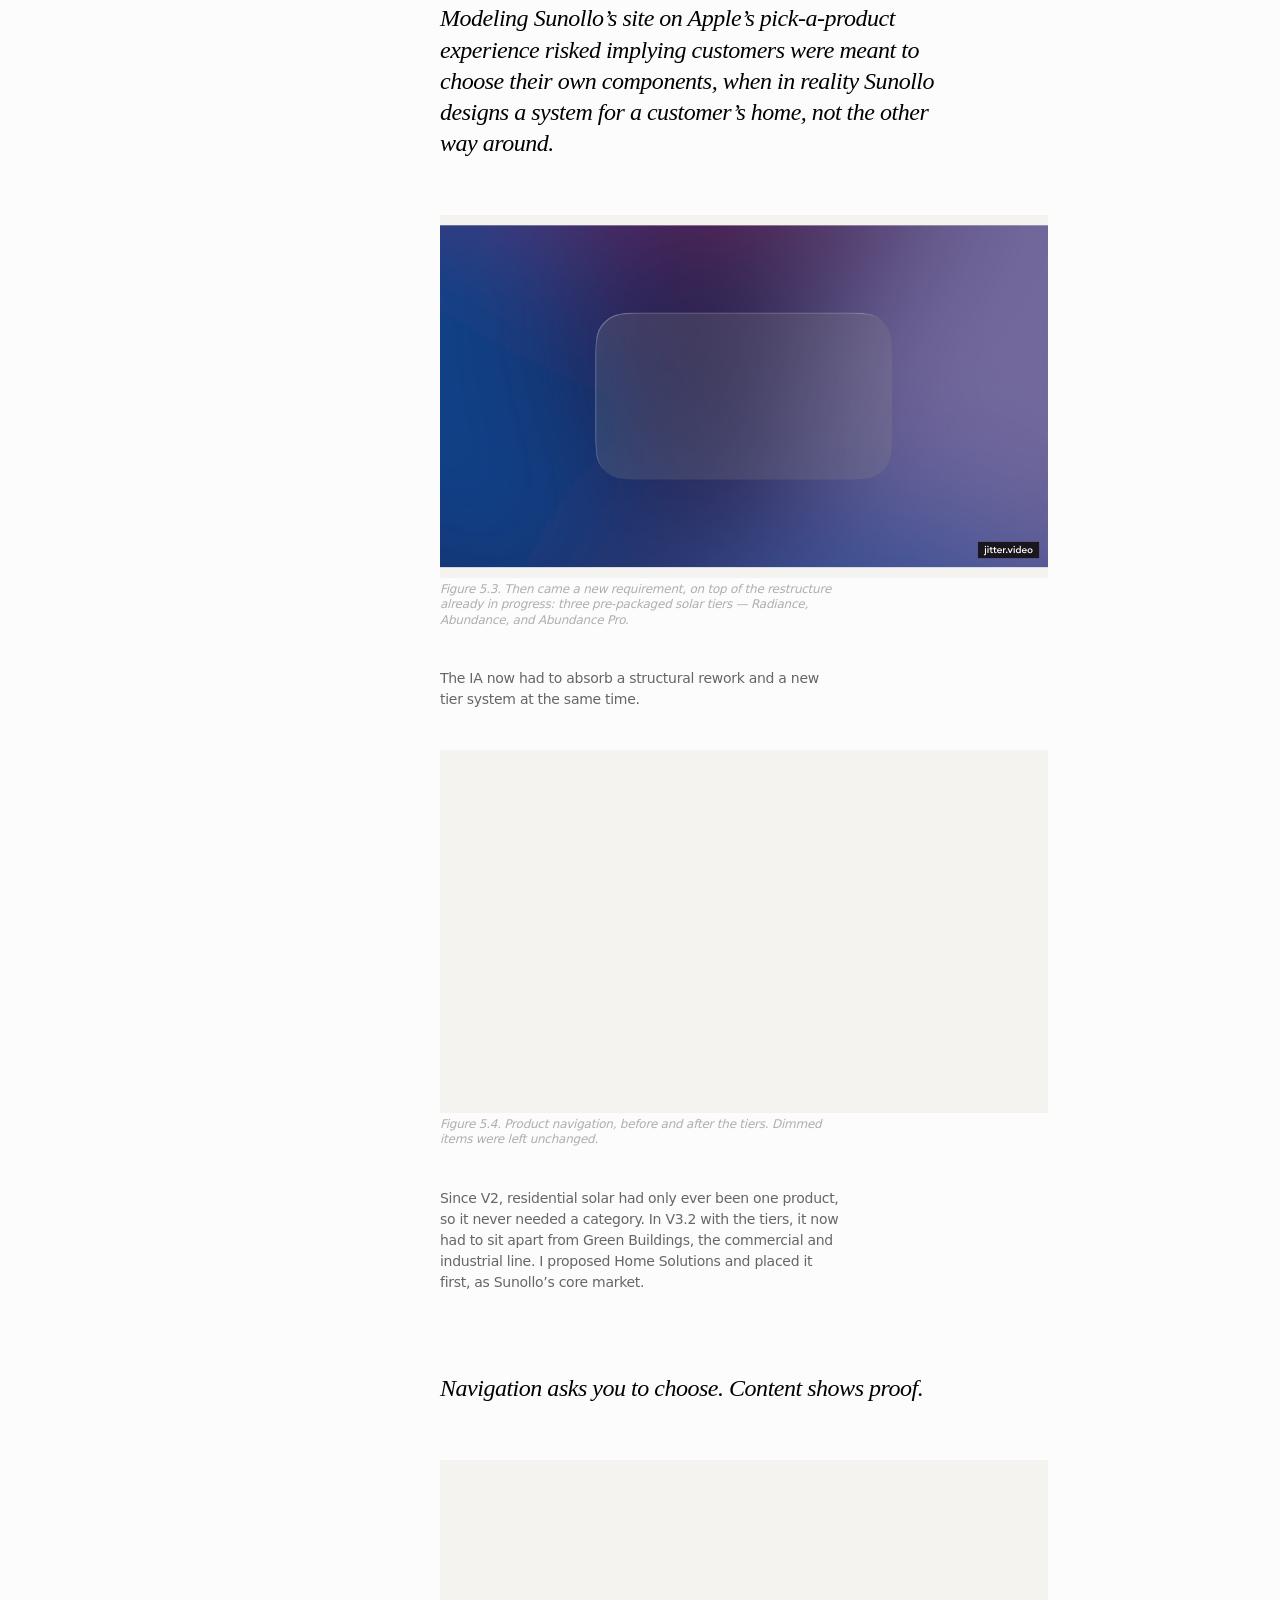
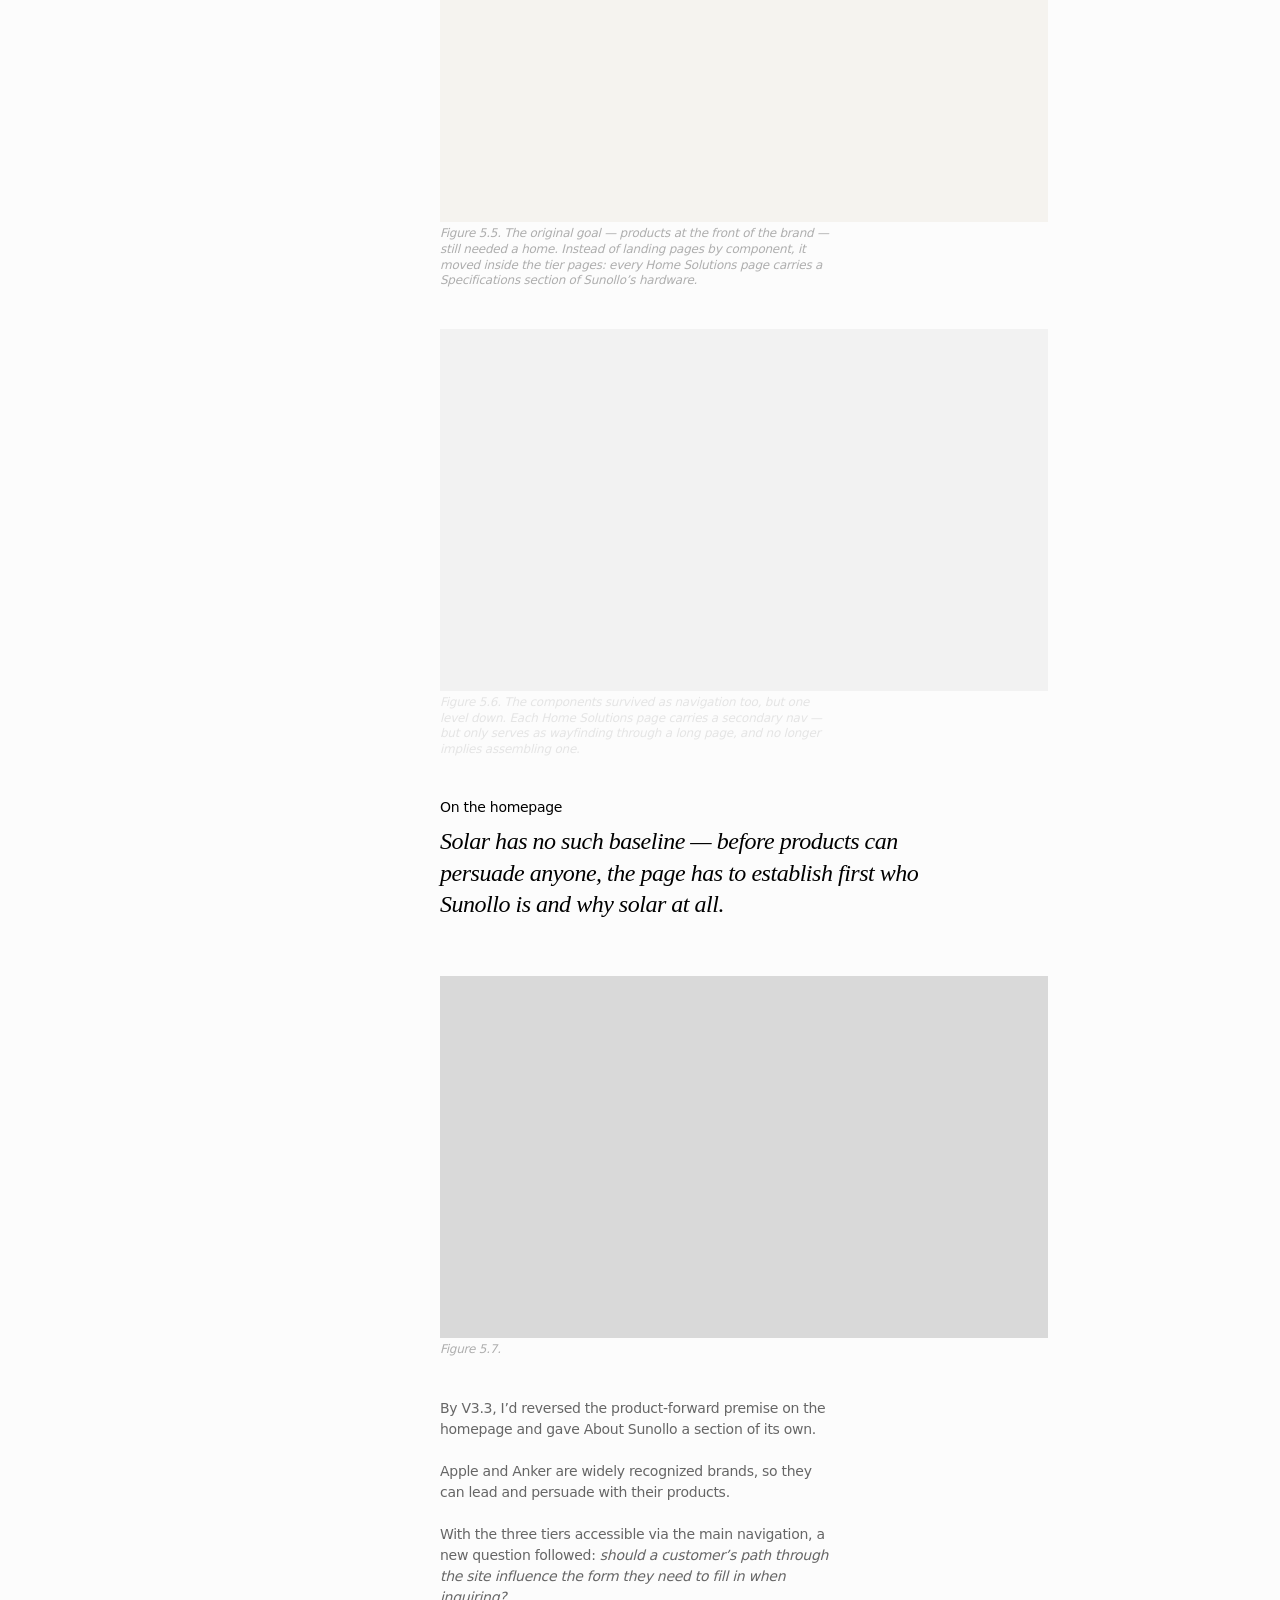
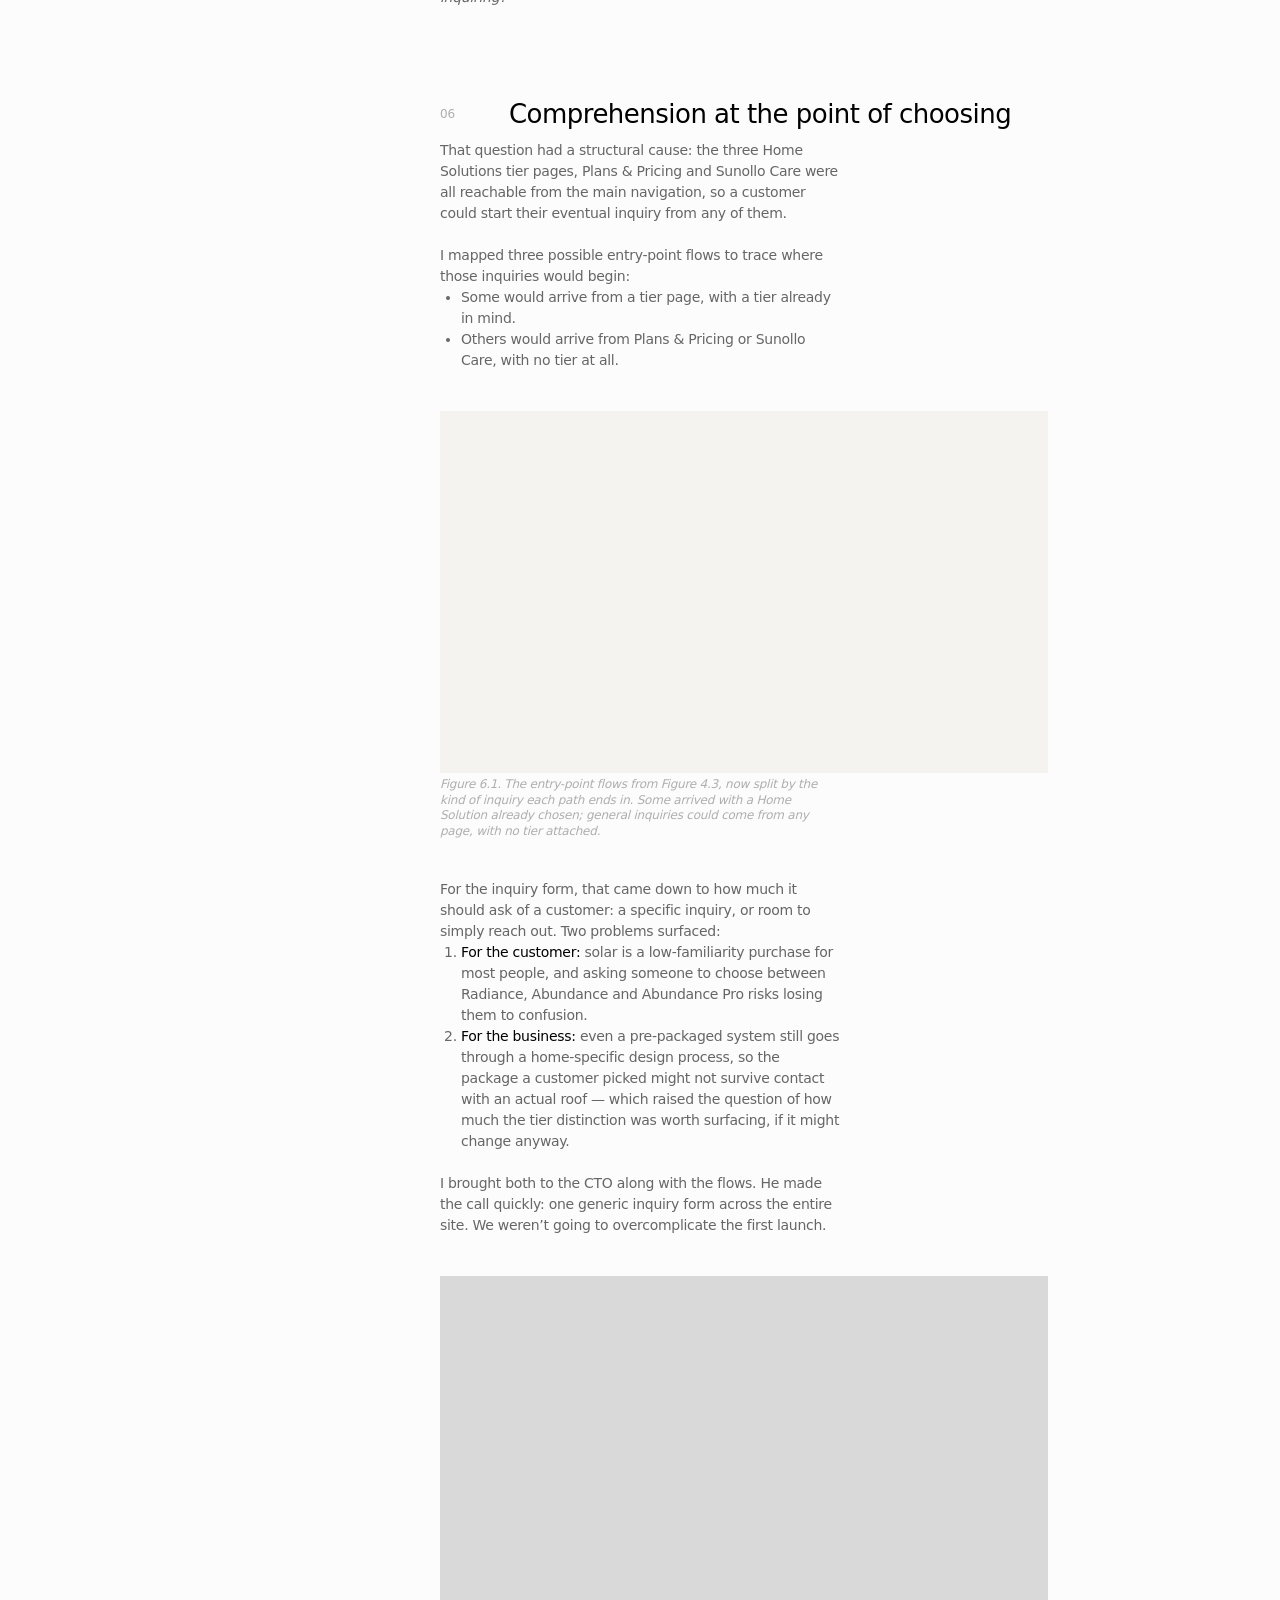
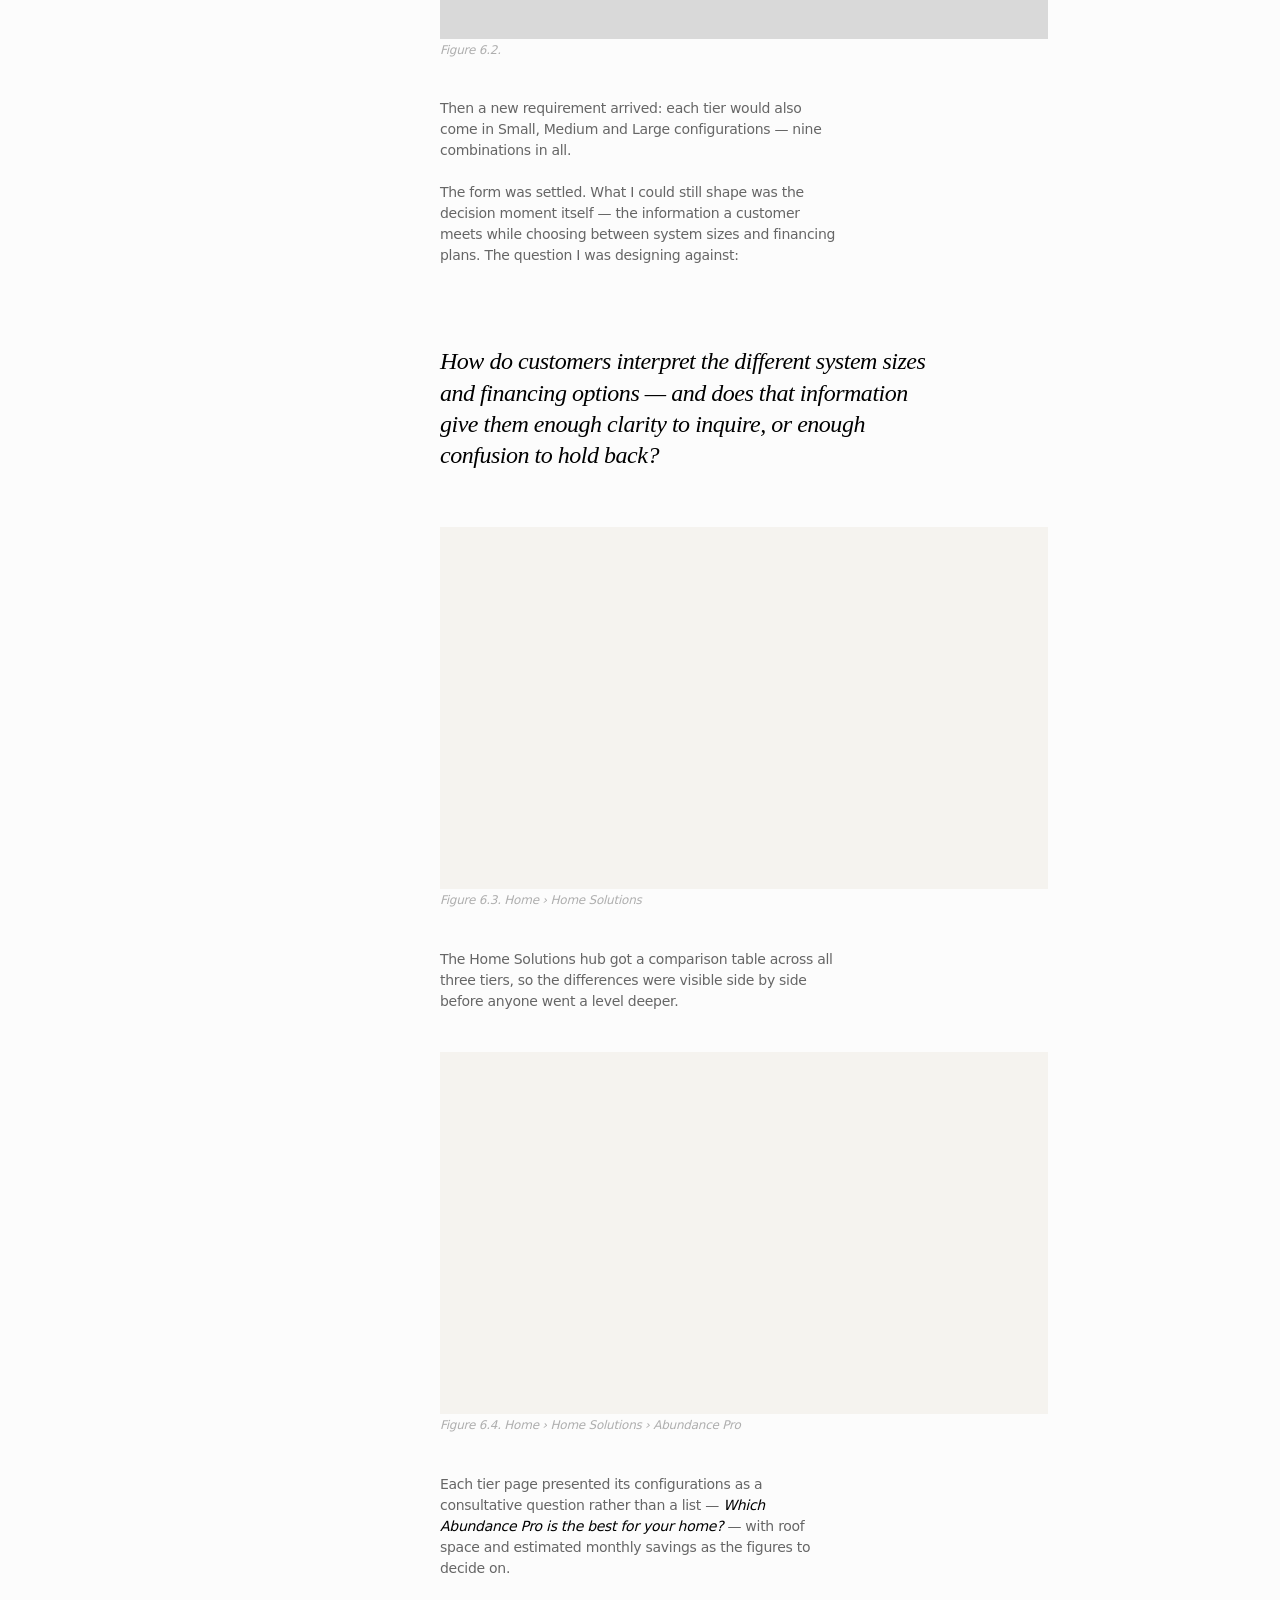
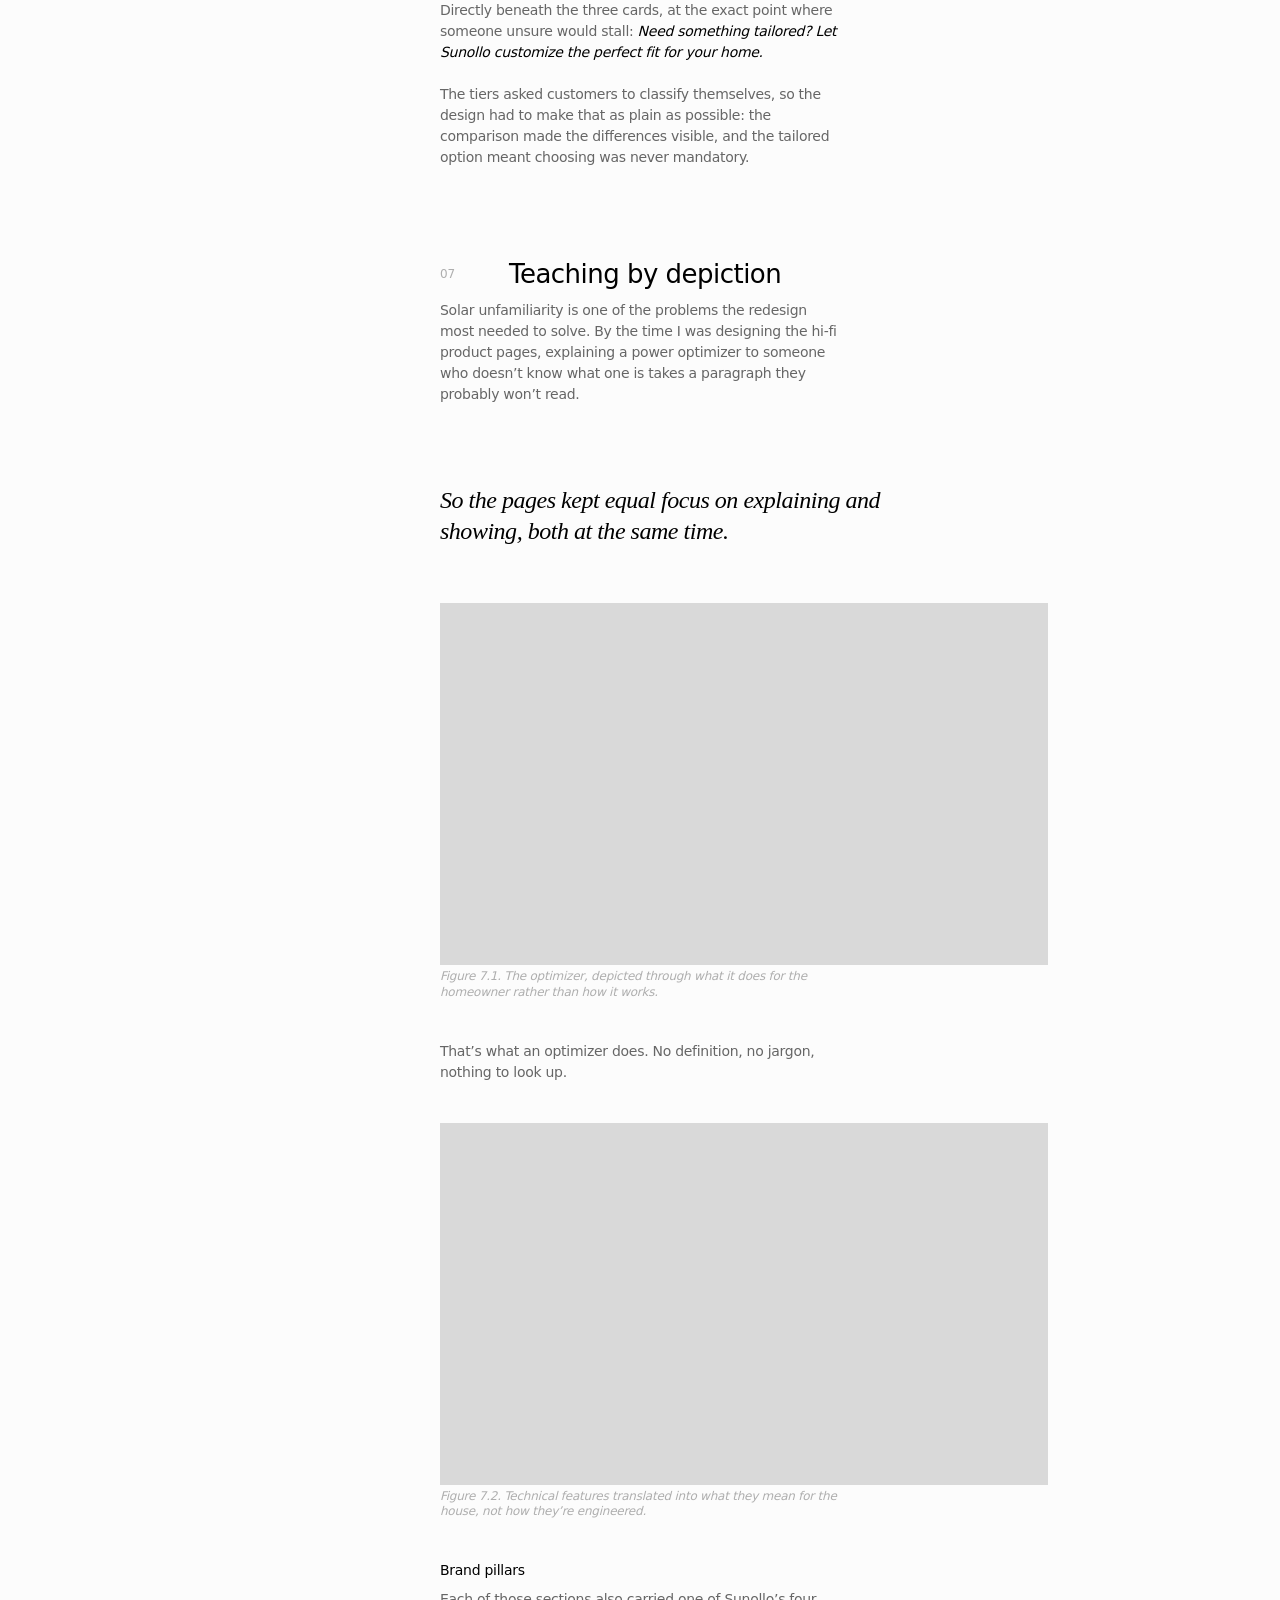
==== commit 0303a7c6: "Move the deck arrows onto the picture They sit at either edge of the frame now rather than beside th" ====
--- a/work/sunollo-website/index.html
+++ b/work/sunollo-website/index.html
@@ -169,8 +169,9 @@
            someone moves it — nothing advances by itself. The marks under it say
            how many there are and which one is showing, and move it when clicked. -->
       <figure class="case__figure case__figure--deck">
+        <div class="case__deck-frame">
         <div class="case__deck" role="group" aria-roledescription="carousel"
-             aria-label="Four working boards, scroll or use the marks below">
+             aria-label="Four working boards, scroll or use the arrows and marks">
           <div class="case__deck-slide">
             <img src="../../assets/Figure%204.1.a.webp" width="9896" height="4554" alt="Board one, Current website IA. The existing Sunollo homepage at the top, branching to the pages the site already had — $0 upfront and Upfront purchase, About Sunollo, Greenstores, Blog — with each page's own sections running down beneath it. Every block is coloured against a legend of two: retain, or reimagine." decoding="async">
           </div>
@@ -183,6 +184,7 @@
           <div class="case__deck-slide">
             <img src="../../assets/Figure%204.1.d.webp" width="7936" height="5088" alt="Board four, Website IA. The structure as it was settled: Sunollo Website at the top branching to Landing page, Home Solutions, Plans & Pricing, Sunollo Care, Sunollo Pro, Learn and Talk to us. Under each, its pages — Home Solutions opening onto Abundance Pro, Abundance and Radiance, with Plans & Pricing and Sunollo Care each repeating the tiers, subscription plans and upfront purchase. Grey marks what was still undecided, among them Why Solar. Dashed lines carry the cross-links, and sticky notes list the entry points still to add." decoding="async" loading="lazy">
           </div>
+        </div>
         </div>
         <figcaption>The working boards, as they were during the course of the design sprint.</figcaption>
       </figure>
--- a/case.css
+++ b/case.css
@@ -444,9 +444,10 @@
    the loaded board fell back to its own ratio and the three not yet loaded
    measured zero, taking the reserved box with them. */
 
-/* The marks sit under the frame rather than over it. Centred, as asked —
-   but outside the picture, because a mark laid over the artwork covers some
-   of it, and these boards carry their title and their legend in the corners.
+/* The marks sit under the frame, centred. The arrows are over the picture;
+   these are not, because a row of four laid over the artwork would cover a
+   strip of every board, and they are a position readout rather than
+   something the eye needs while looking at the picture.
    Squares, not circles: there is not one rounded shape anywhere on this
    site, and the timeline already uses a 7px square to mean "a point in a
    series", filled for one you are at and outlined for one you are not. */
@@ -481,36 +482,55 @@
 
 .case__deck-mark[aria-current="true"]::before { background: var(--ink-strong); }
 
-/* The arrows flanking the marks. Same 28px target, and a little air between
-   them and the run of marks so the three parts read as one control rather
-   than six things in a row. */
+/* The frame the arrows sit in. The scroller itself cannot hold them: a child
+   of it would scroll away with the boards. */
+.case__deck-frame { position: relative; }
+
+/* The arrows sit over the picture, at either edge. They are on artwork
+   rather than beside it, so what is behind them is blurred — enough to
+   carry a 1.5px stroke over a sticky note or a dark block, not so much
+   that it reads as a panel laid on the board. */
 .case__deck-arrow {
-  width: 28px;
-  height: 28px;
-  margin: 0 6px;
+  position: absolute;
+  top: 50%;
+  transform: translateY(-50%);
+  width: 40px;
+  height: 40px;
+  margin: 0;
   padding: 0;
-  border: 0;
-  background: none;
+  display: flex;
+  align-items: center;
+  justify-content: center;
+  border: 1px solid var(--case-rule);
+  /* Opaque enough to stand on its own where backdrop-filter is not
+     supported; the blur deepens it where it is. */
+  background: rgba(252, 252, 252, 0.72);
+  -webkit-backdrop-filter: blur(7px);
+  backdrop-filter: blur(7px);
   color: var(--ink);
   cursor: pointer;
-  display: flex;
-  align-items: center;
-  justify-content: center;
-  transition: color 200ms linear;
-}
-
-.case__deck-arrow svg { width: 16px; height: 16px; display: block; }
+  transition: color 200ms linear, border-color 200ms linear,
+              opacity 200ms linear;
+}
+
+.case__deck-arrow--prev { left: 12px; }
+.case__deck-arrow--next { right: 12px; }
+
+.case__deck-arrow svg { width: 18px; height: 18px; display: block; }
 
 .case__deck-arrow:hover:not(:disabled),
-.case__deck-arrow:focus-visible { color: var(--ink-strong); }
-
-/* At the first board and the last there is nowhere to go, and the marks
-   already say which end you are at. */
-.case__deck-arrow:disabled { color: var(--case-rule); cursor: default; }
+.case__deck-arrow:focus-visible {
+  color: var(--ink-strong);
+  border-color: var(--ink);
+}
+
+/* At the first board and the last there is nowhere to go. Faded rather than
+   removed, so the picture does not change under the reader's eye. */
+.case__deck-arrow:disabled { opacity: 0.35; cursor: default; }
 
 .case__deck-arrow:focus-visible {
   outline: 1px solid var(--ink);
-  outline-offset: -2px;
+  outline-offset: 3px;
 }
 
 .case__deck-mark:hover::before { background: var(--muted); }
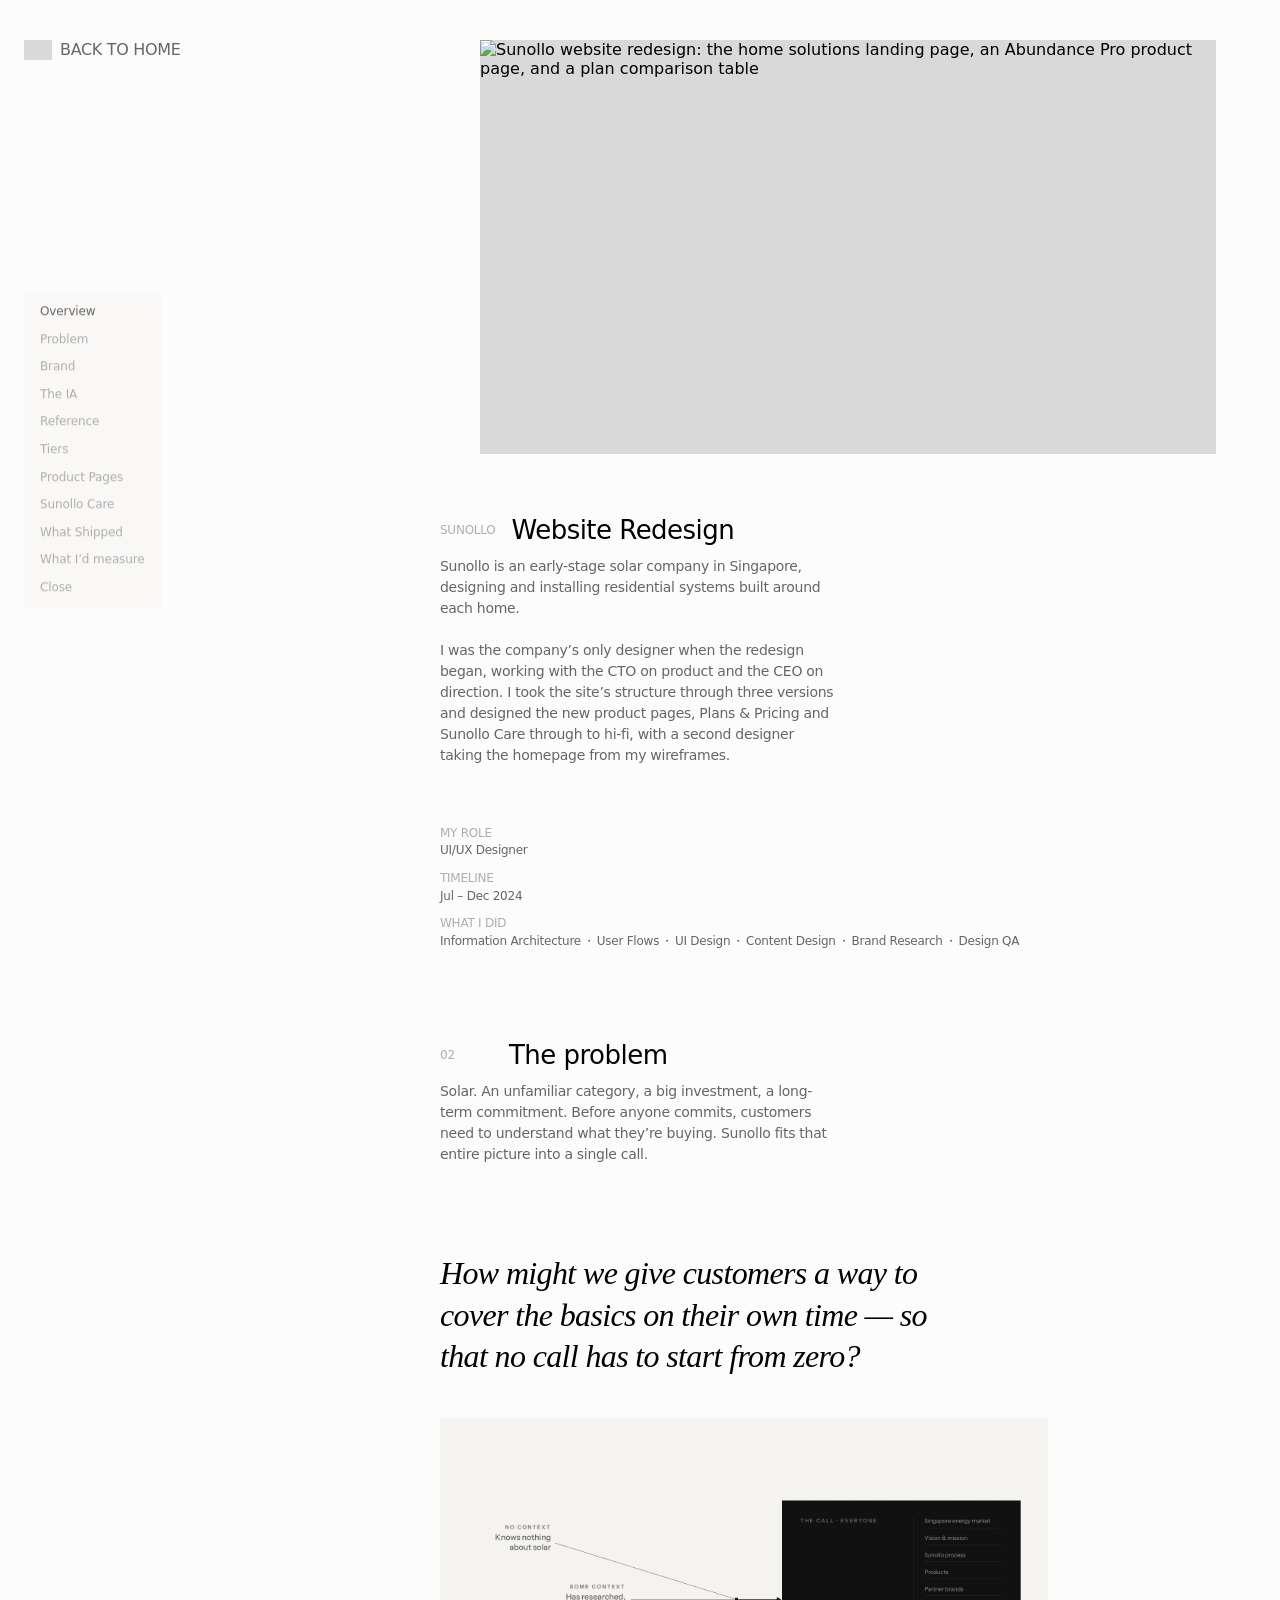
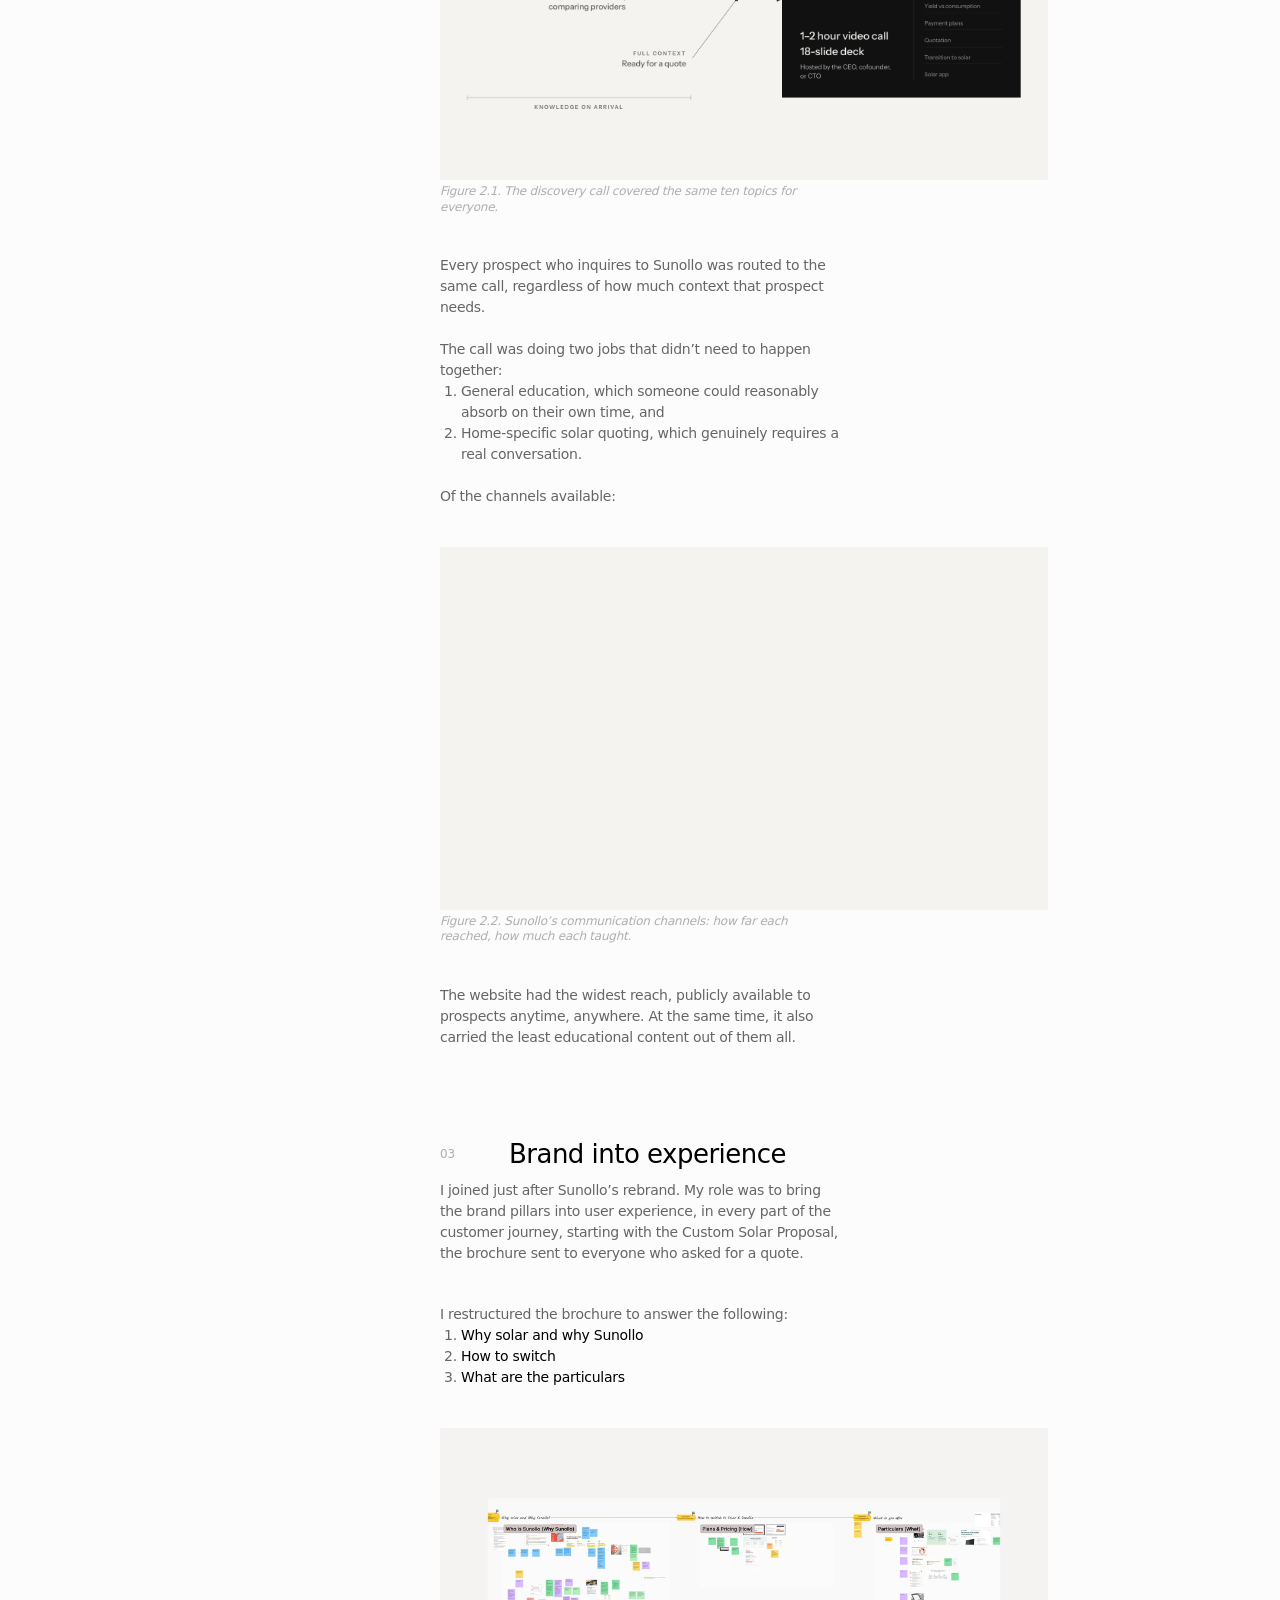
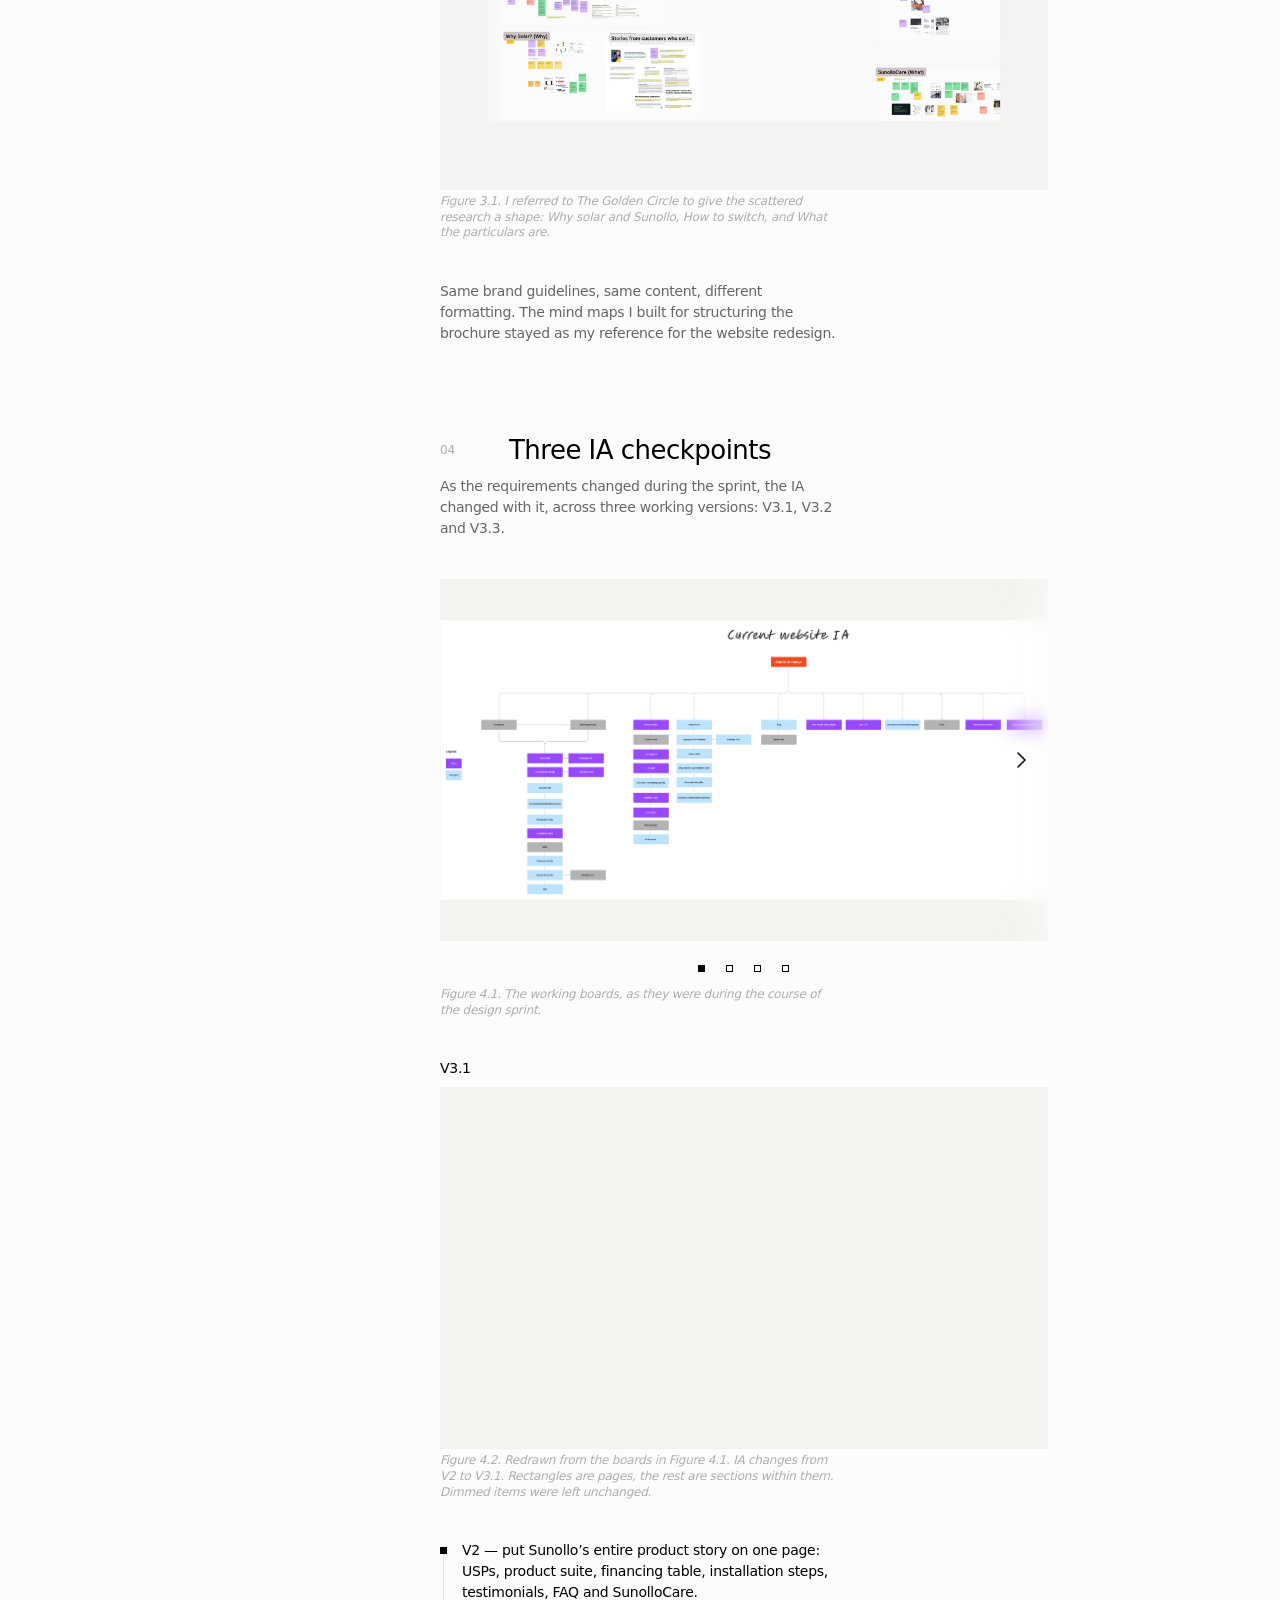
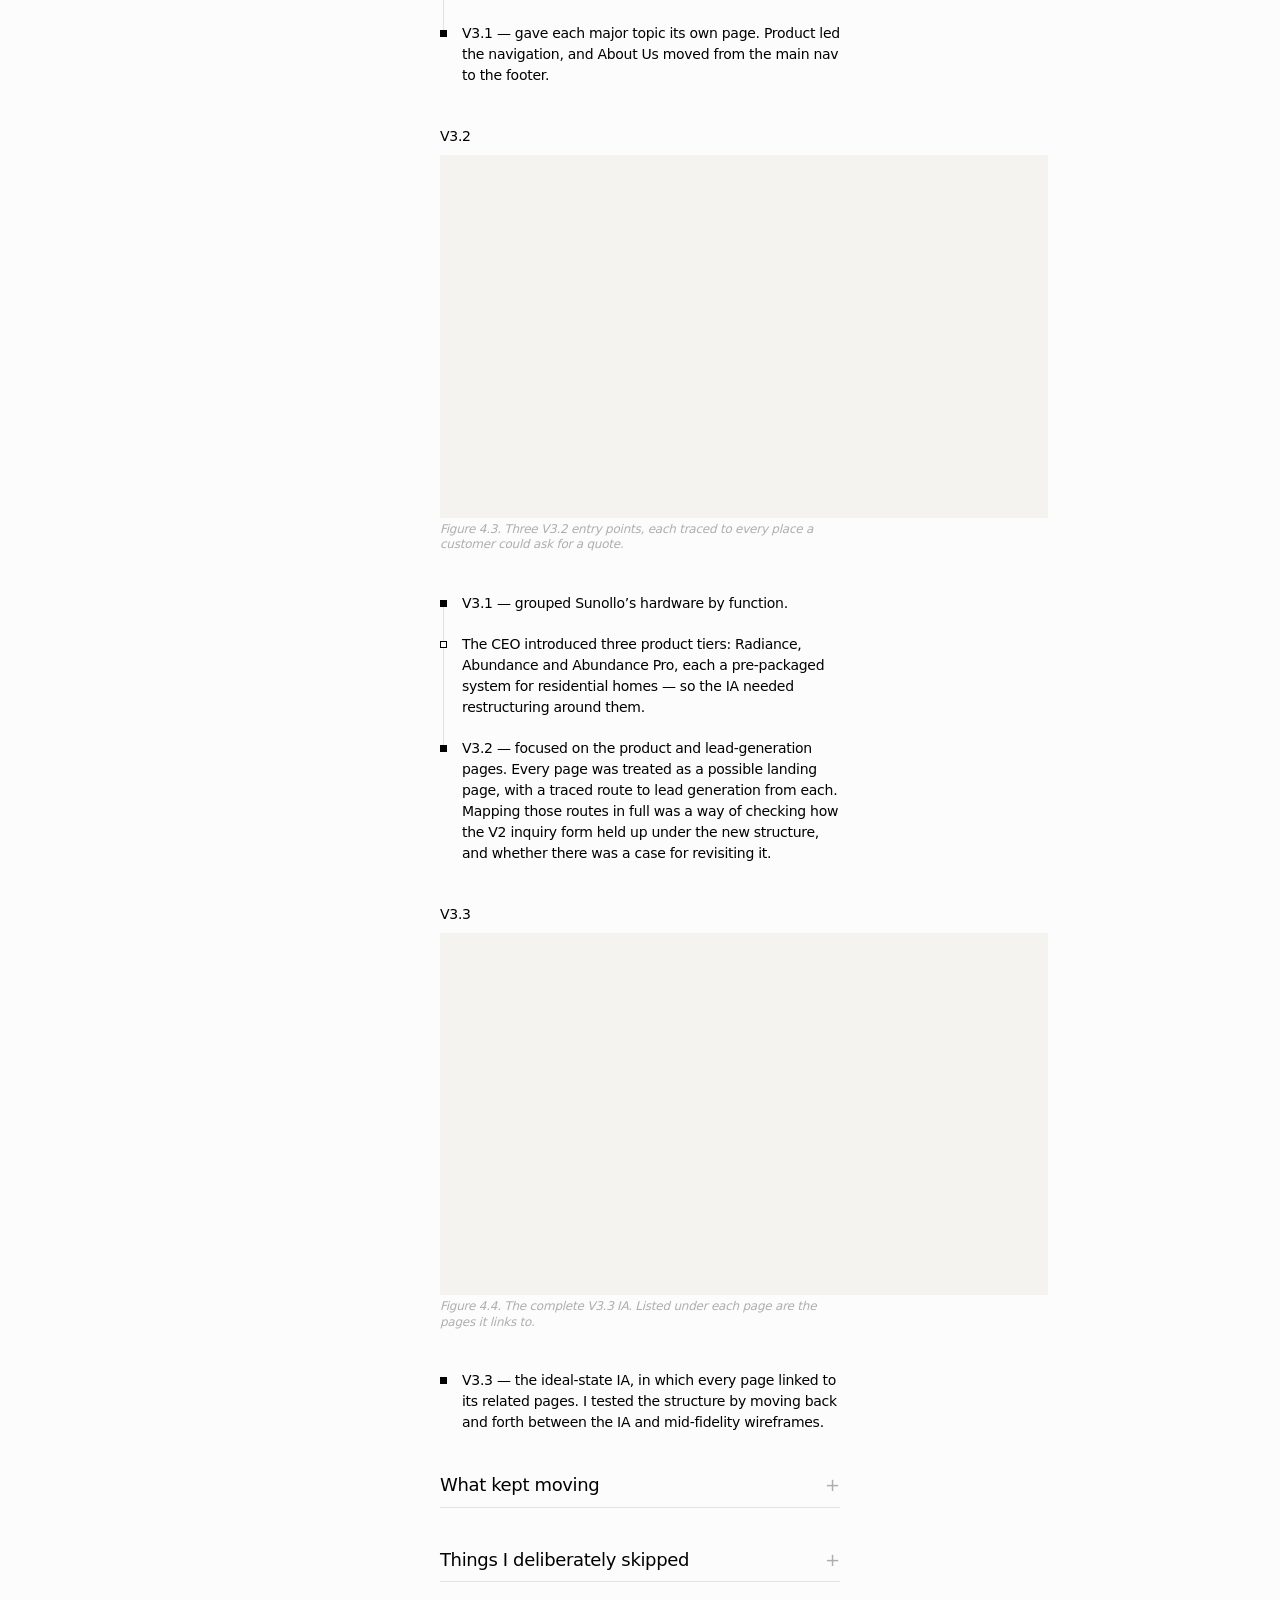
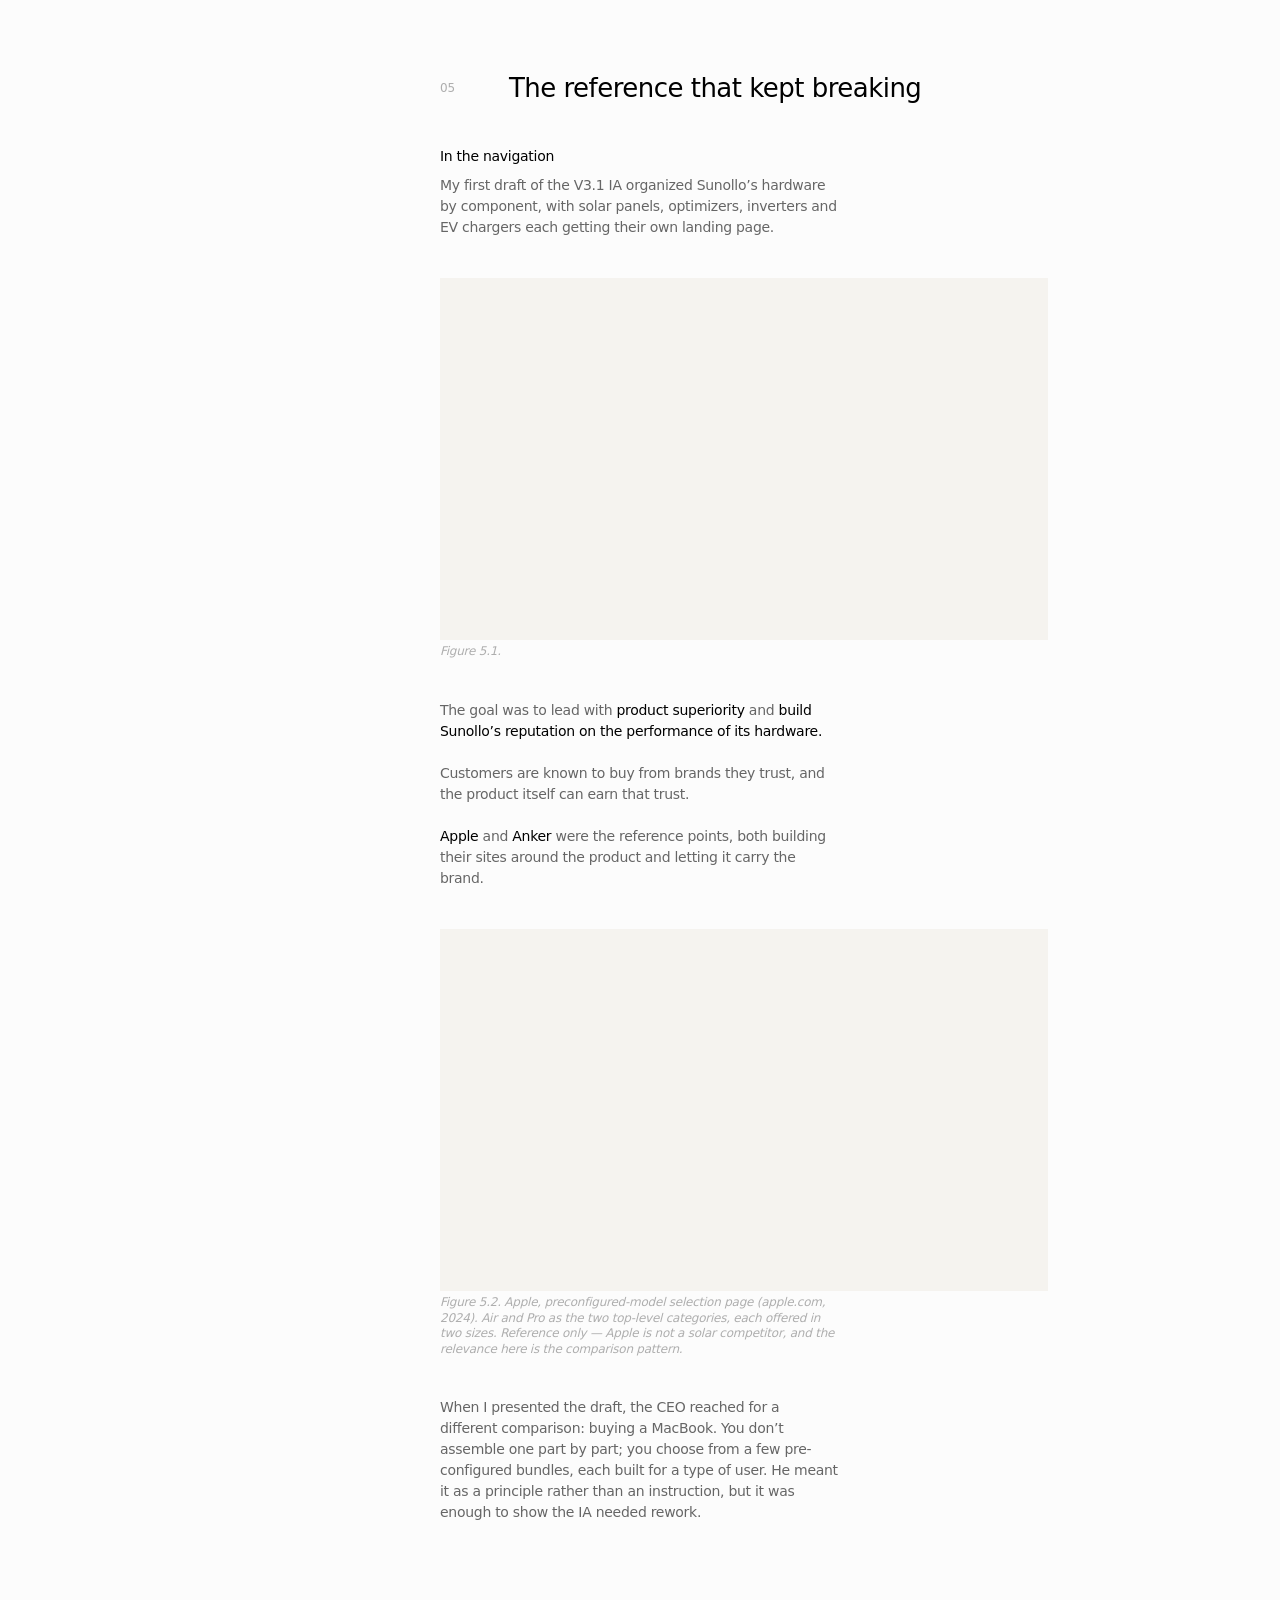
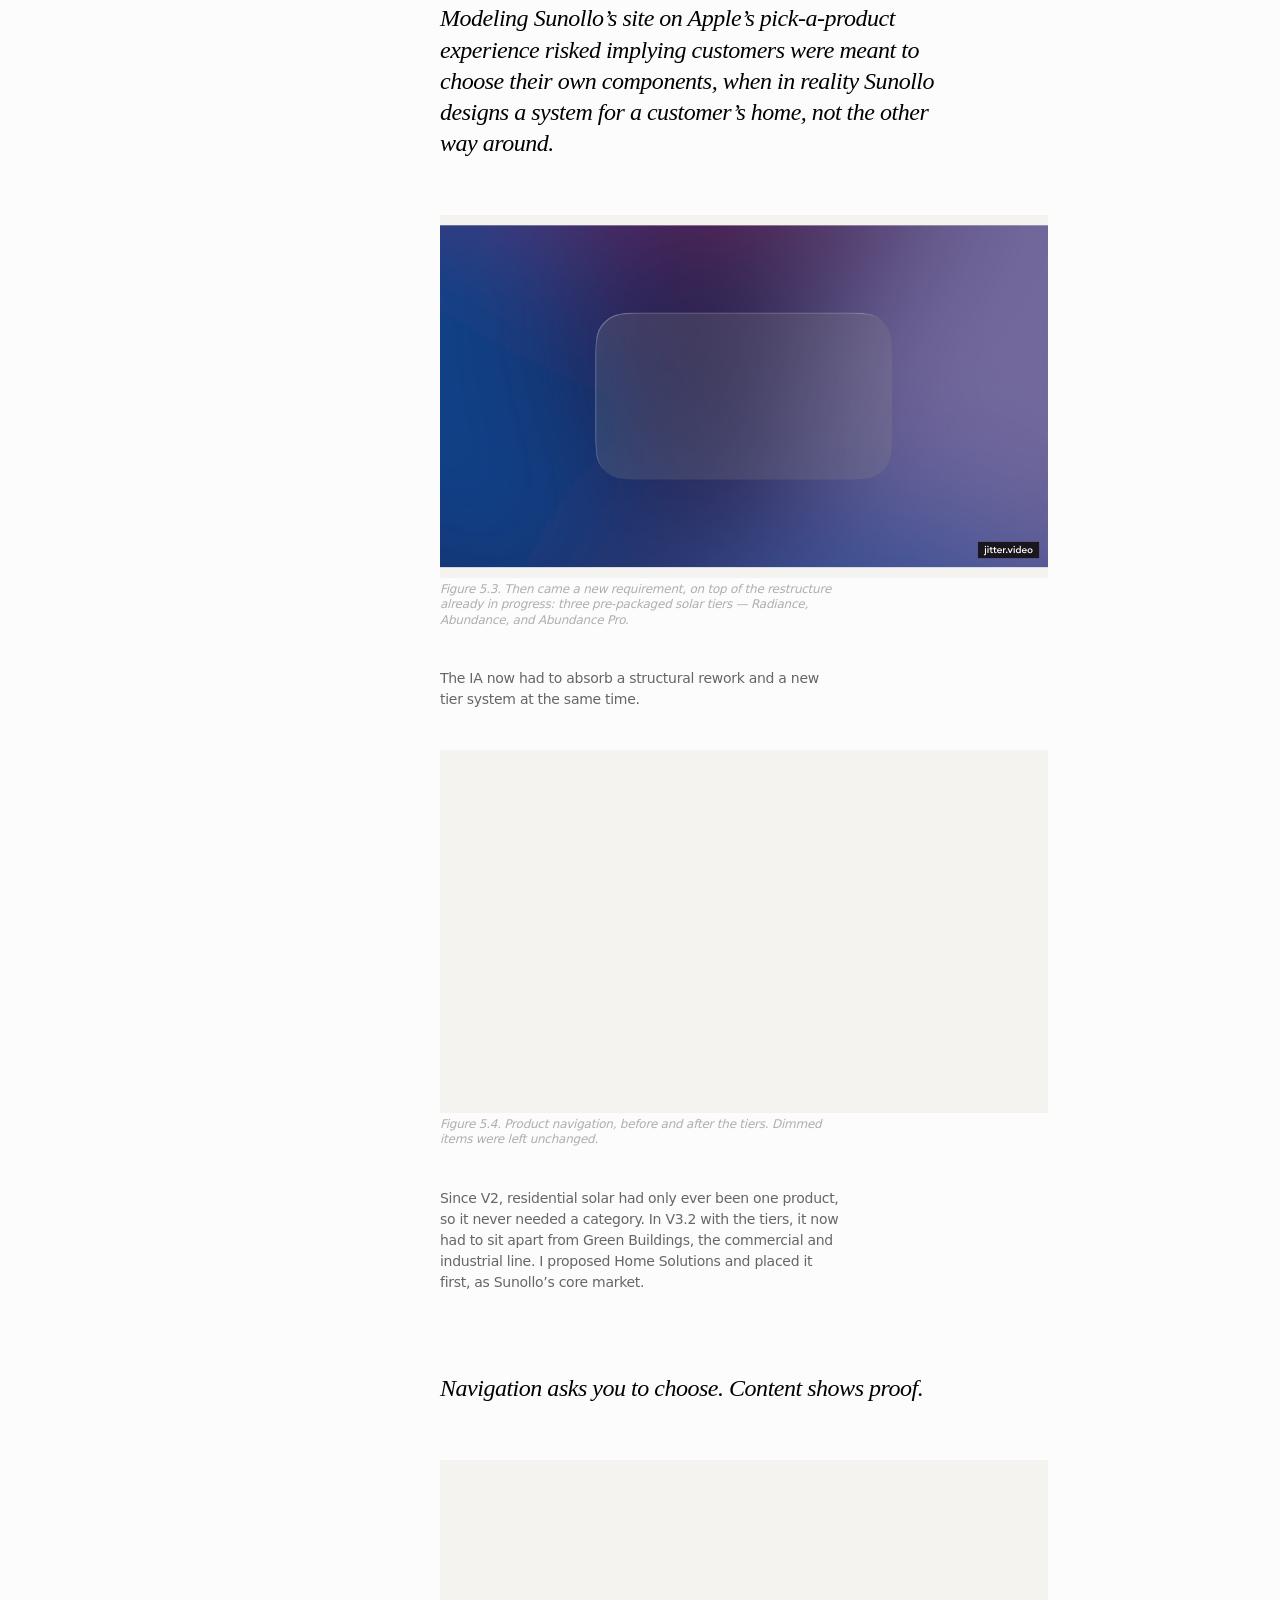
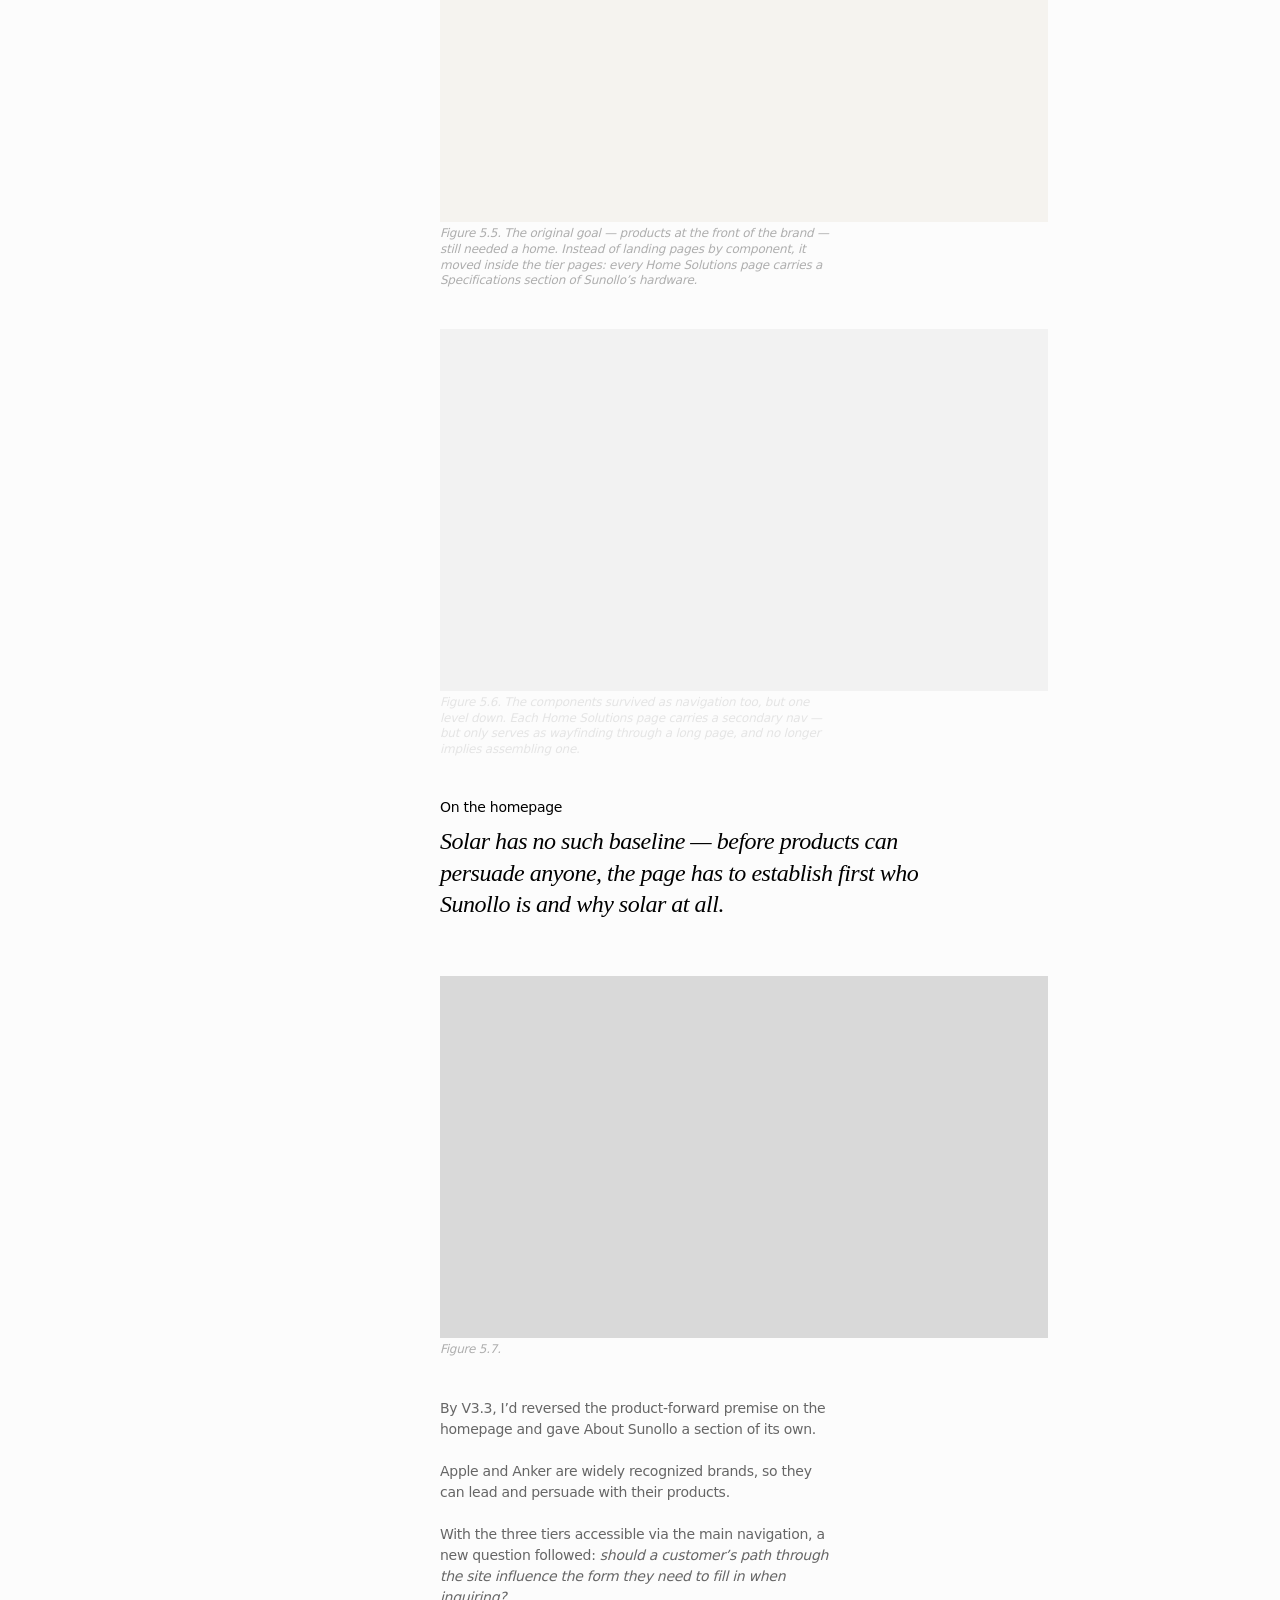
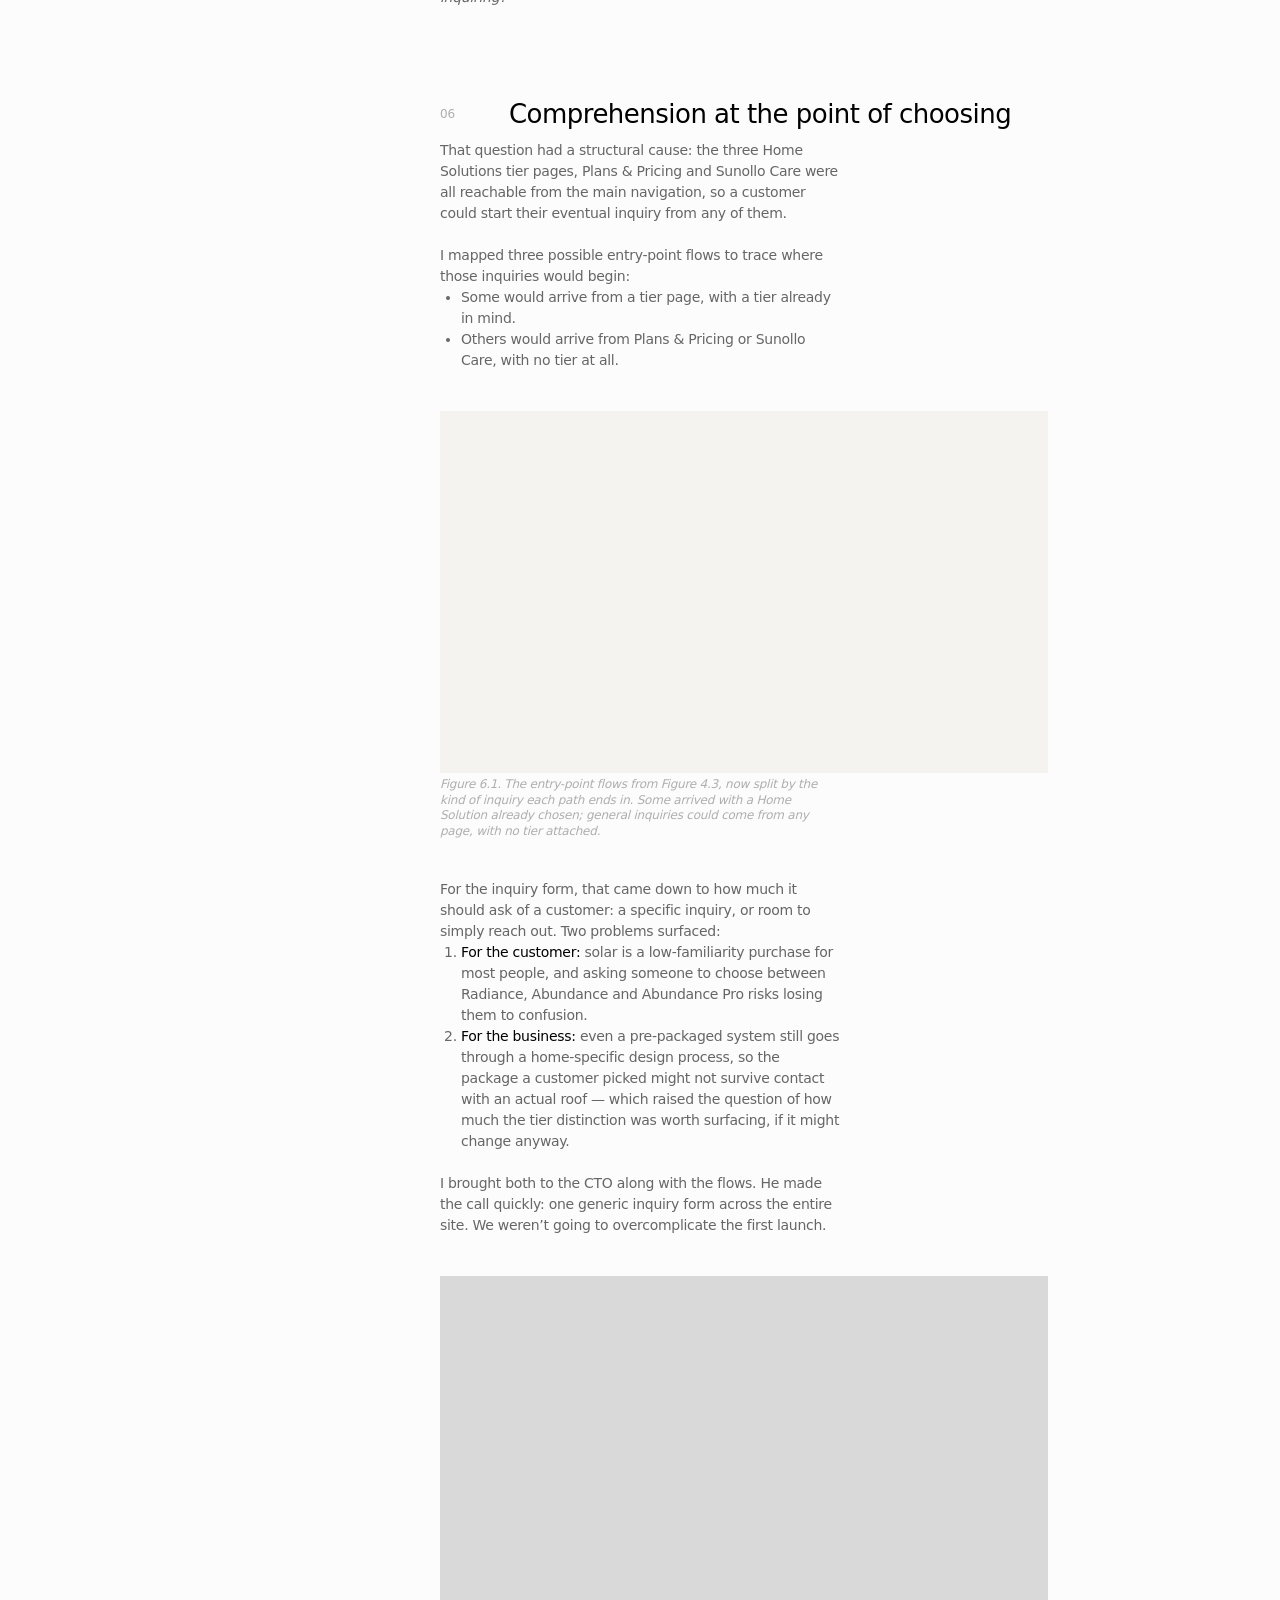
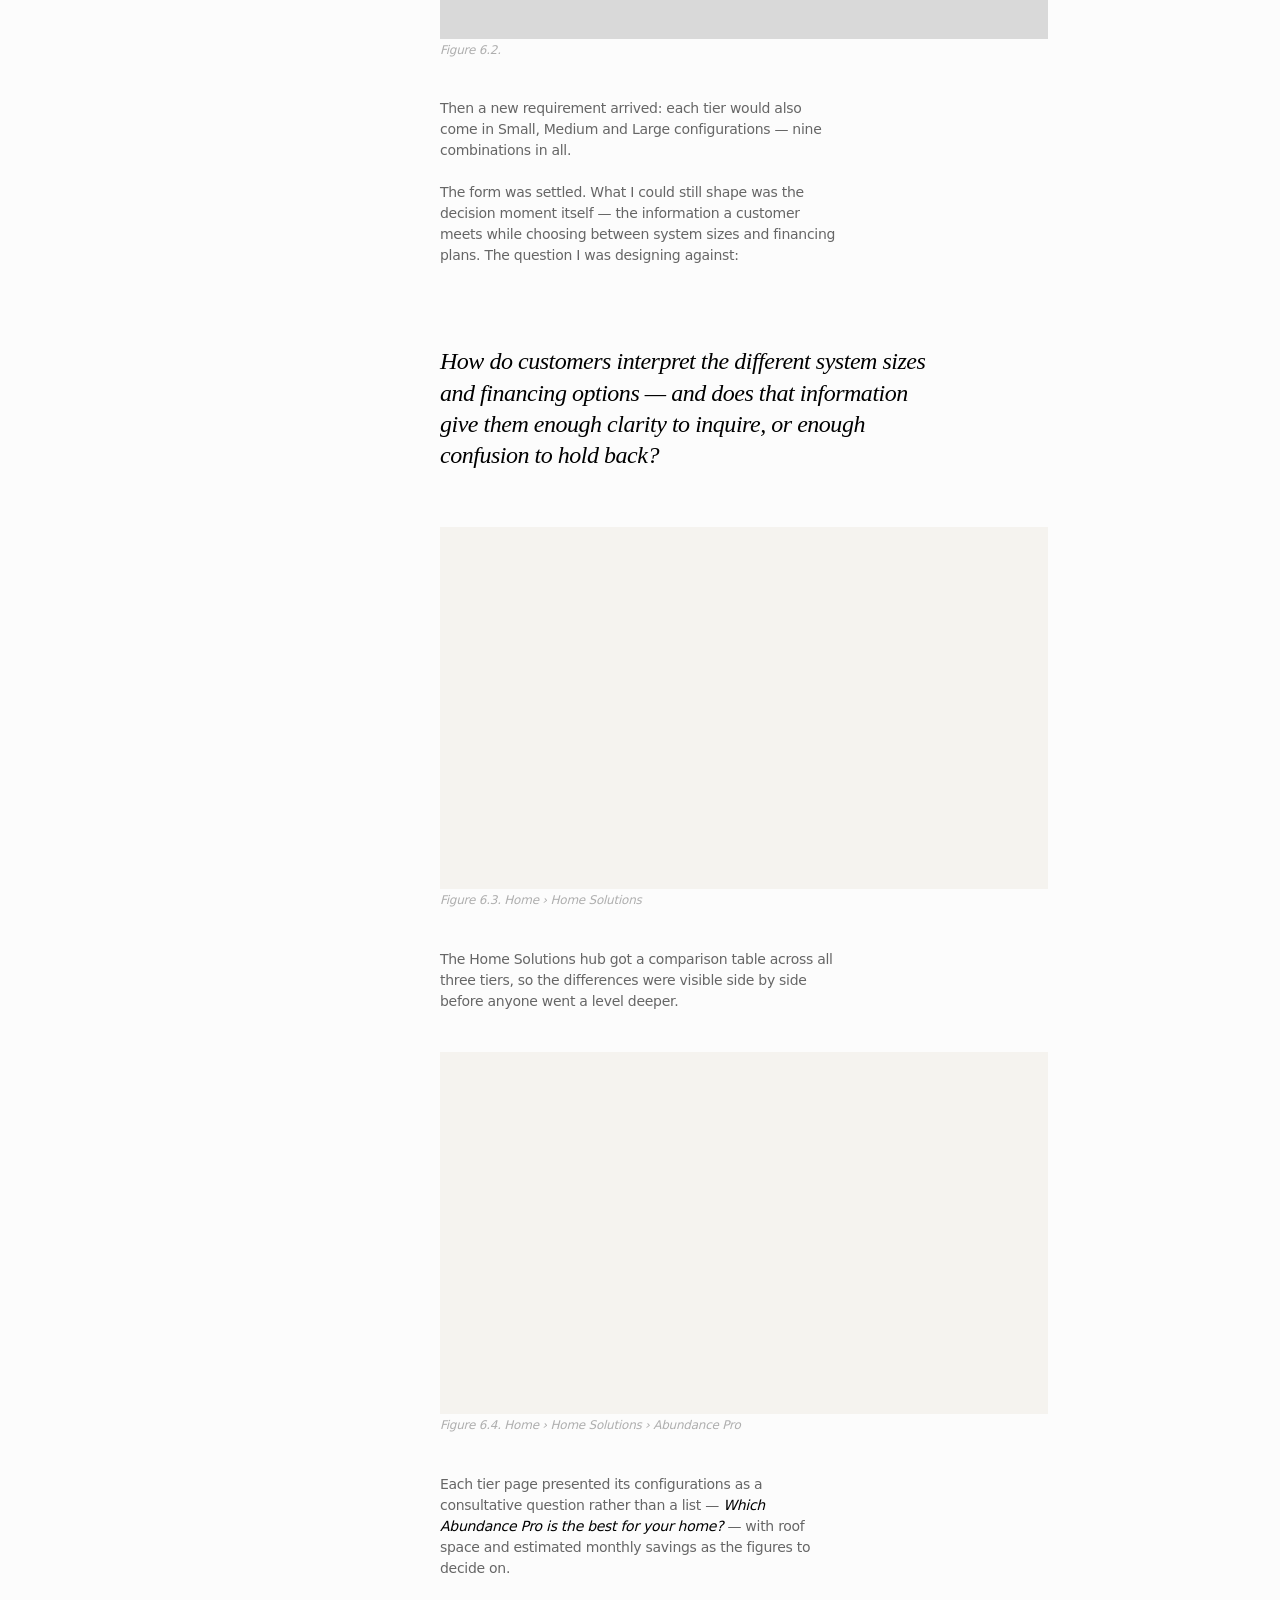
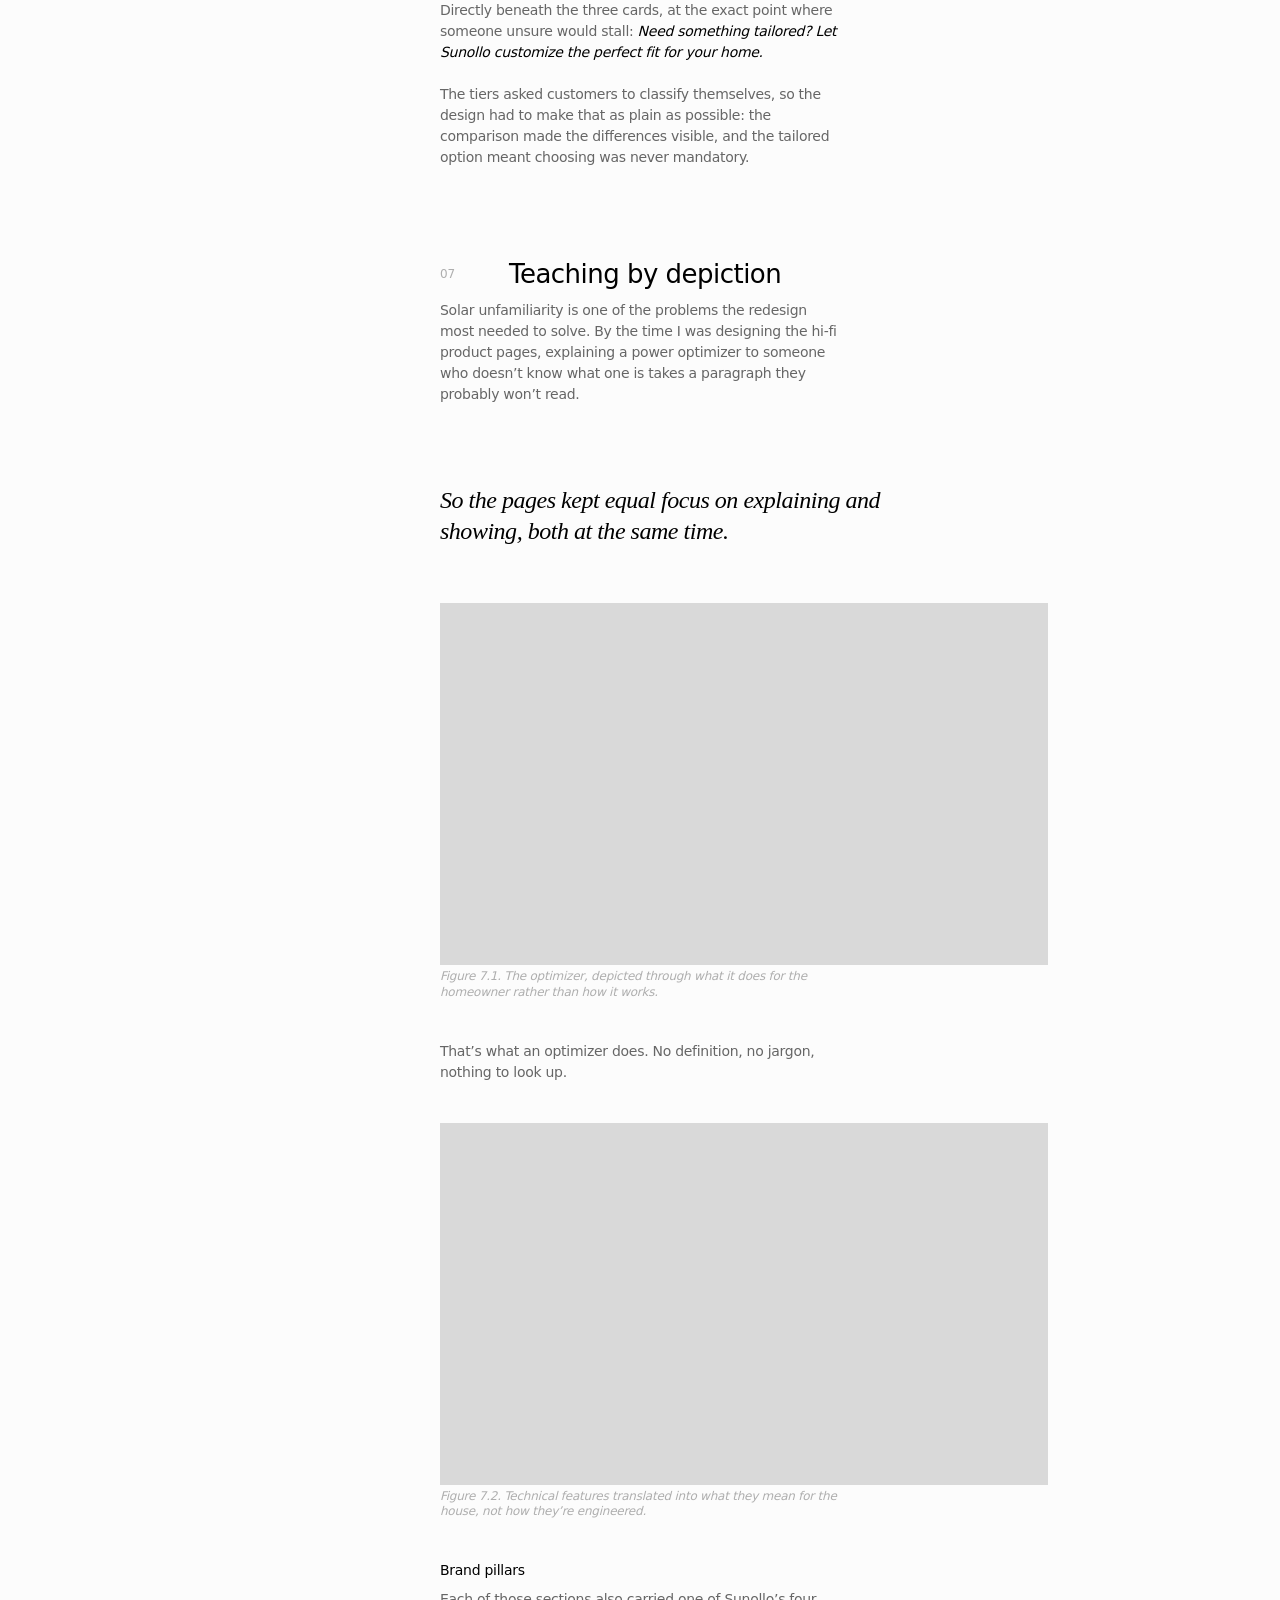
==== commit 8e91fbc2: "Rebuild Figure 5.1 as a detail of board 4.1.b The old 5.1 was a different board in a different hand " ====
--- a/work/sunollo-website/index.html
+++ b/work/sunollo-website/index.html
@@ -258,7 +258,7 @@
         <p>My first draft of the V3.1 IA organized Sunollo’s hardware by component, with solar panels, optimizers, inverters and EV chargers each getting their own landing page.</p>
       </div>
 
-      <figure class="case__figure"><img src="../../assets/Figure%205.1.webp" width="2752" height="1640" alt="A working board for the V3.1 homepage. Three yellow sticky notes carry the reasoning: that customers buy on the trustworthiness of the brand selling a thing; that Sunollo should build its reputation with its products as the front runners, showcasing product superiority; and that the layout should follow Apple and Anker, whose landing pages are product-forward. Beside them a Homepage node opens onto a Product showcase of banners grouped by function — Superior panels, Sunmax optimizers, Homehub inverter, EV charger and Cloud cover — each linking to its own page, followed by Sunollo Care, a solar savings calculator, a general inquiry call to action, customer testimonials and solar news." decoding="async"><figcaption></figcaption></figure>
+      <figure class="case__figure"><img src="../../assets/Figure%205.1.webp" width="2600" height="2807" alt="A detail of the proposed-IA board, under its Landing page node. A full-width block for an opening animation or illustration — lifestyle brought upon by abundance, products in a home setup — and below it a Product showcase holding two blocks of products grouped by function, with Sunollo Care beneath them. To the left, three sticky notes carry the reasoning: that customers buy on the trustworthiness and reputation of the brand selling the thing, that the page should showcase product superiority, and that Sunollo should build its reputation with its products as the front runners. Under them, the Sunollo Suite itself on six more notes — cloud cover, Sunollo care, superior panels, Sunmax optimizers, Homehub inverter and EV charger." decoding="async"><figcaption></figcaption></figure>
       <div class="case__prose">
         <p>The goal was to lead with <strong>product superiority</strong> and <strong>build Sunollo’s reputation on the performance of its hardware.</strong></p>
         <p>Customers are known to buy from brands they trust, and the product itself can earn that trust.</p>
--- a/case.css
+++ b/case.css
@@ -486,51 +486,91 @@
    of it would scroll away with the boards. */
 .case__deck-frame { position: relative; }
 
-/* The arrows sit over the picture, at either edge. They are on artwork
-   rather than beside it, so what is behind them is blurred — enough to
-   carry a 1.5px stroke over a sticky note or a dark block, not so much
-   that it reads as a panel laid on the board. */
+/* Not a button drawn on the picture but a band down its edge: full height,
+   blurred hardest at the edge and fading to nothing by its inner side. The
+   blur is the affordance — it says the board carries on underneath — and the
+   chevron only names the direction. */
 .case__deck-arrow {
   position: absolute;
-  top: 50%;
-  transform: translateY(-50%);
-  width: 40px;
-  height: 40px;
+  top: 0;
+  bottom: 0;
+  /* Wide enough for the fade to be a gradient rather than an edge, narrow
+     enough not to swallow whatever a board has near its margin. */
+  width: clamp(48px, 9%, 68px);
   margin: 0;
   padding: 0;
+  border: 0;
+  background: none;
   display: flex;
   align-items: center;
   justify-content: center;
-  border: 1px solid var(--case-rule);
-  /* Opaque enough to stand on its own where backdrop-filter is not
-     supported; the blur deepens it where it is. */
-  background: rgba(252, 252, 252, 0.72);
-  -webkit-backdrop-filter: blur(7px);
-  backdrop-filter: blur(7px);
-  color: var(--ink);
+  /* Full ink rather than the body grey. Over a blurred board the grey read
+     as a smudge; weight does not fix that, colour does — a thicker grey
+     chevron only reads as a thicker smudge, and the site has no stroke but
+     1.5 anywhere to thicken it to. */
+  color: var(--ink-strong);
   cursor: pointer;
-  transition: color 200ms linear, border-color 200ms linear,
-              opacity 200ms linear;
-}
-
-.case__deck-arrow--prev { left: 12px; }
-.case__deck-arrow--next { right: 12px; }
-
-.case__deck-arrow svg { width: 18px; height: 18px; display: block; }
-
-.case__deck-arrow:hover:not(:disabled),
-.case__deck-arrow:focus-visible {
-  color: var(--ink-strong);
-  border-color: var(--ink);
-}
-
-/* At the first board and the last there is nowhere to go. Faded rather than
-   removed, so the picture does not change under the reader's eye. */
-.case__deck-arrow:disabled { opacity: 0.35; cursor: default; }
+  transition: opacity 240ms linear;
+}
+
+.case__deck-arrow--prev { left: 0; }
+.case__deck-arrow--next { right: 0; }
+
+/* The blur sits on its own layer, because the mask that fades it would take
+   the chevron with it if both were on the one element. */
+.case__deck-arrow::before {
+  content: "";
+  position: absolute;
+  inset: 0;
+  -webkit-backdrop-filter: blur(9px);
+  backdrop-filter: blur(9px);
+  /* A little of the page's ground mixed in, so the band still reads where
+     backdrop-filter is not supported. */
+  background: linear-gradient(to right,
+    rgba(252, 252, 252, 0.44), rgba(252, 252, 252, 0));
+  -webkit-mask-image: linear-gradient(to right, #000 0%, rgba(0, 0, 0, 0.55) 45%, transparent 100%);
+  mask-image: linear-gradient(to right, #000 0%, rgba(0, 0, 0, 0.55) 45%, transparent 100%);
+}
+
+.case__deck-arrow--next::before {
+  background: linear-gradient(to left,
+    rgba(252, 252, 252, 0.44), rgba(252, 252, 252, 0));
+  -webkit-mask-image: linear-gradient(to left, #000 0%, rgba(0, 0, 0, 0.55) 45%, transparent 100%);
+  mask-image: linear-gradient(to left, #000 0%, rgba(0, 0, 0, 0.55) 45%, transparent 100%);
+}
+
+/* Above the blur, and unmasked. */
+.case__deck-arrow svg {
+  position: relative;
+  width: 24px;
+  height: 24px;
+  display: block;
+}
+
+/* The chevron is already at full ink, so hover deepens the band under it
+   instead. */
+.case__deck-arrow:hover:not(:disabled)::before,
+.case__deck-arrow:focus-visible::before {
+  background: linear-gradient(to right,
+    rgba(252, 252, 252, 0.62), rgba(252, 252, 252, 0));
+}
+
+.case__deck-arrow--next:hover:not(:disabled)::before,
+.case__deck-arrow--next:focus-visible::before {
+  background: linear-gradient(to left,
+    rgba(252, 252, 252, 0.62), rgba(252, 252, 252, 0));
+}
+
+/* At the first board and the last there is nothing to carry on into, so the
+   band goes rather than sitting there greyed out. */
+.case__deck-arrow:disabled {
+  opacity: 0;
+  pointer-events: none;
+}
 
 .case__deck-arrow:focus-visible {
   outline: 1px solid var(--ink);
-  outline-offset: 3px;
+  outline-offset: -3px;
 }
 
 .case__deck-mark:hover::before { background: var(--muted); }
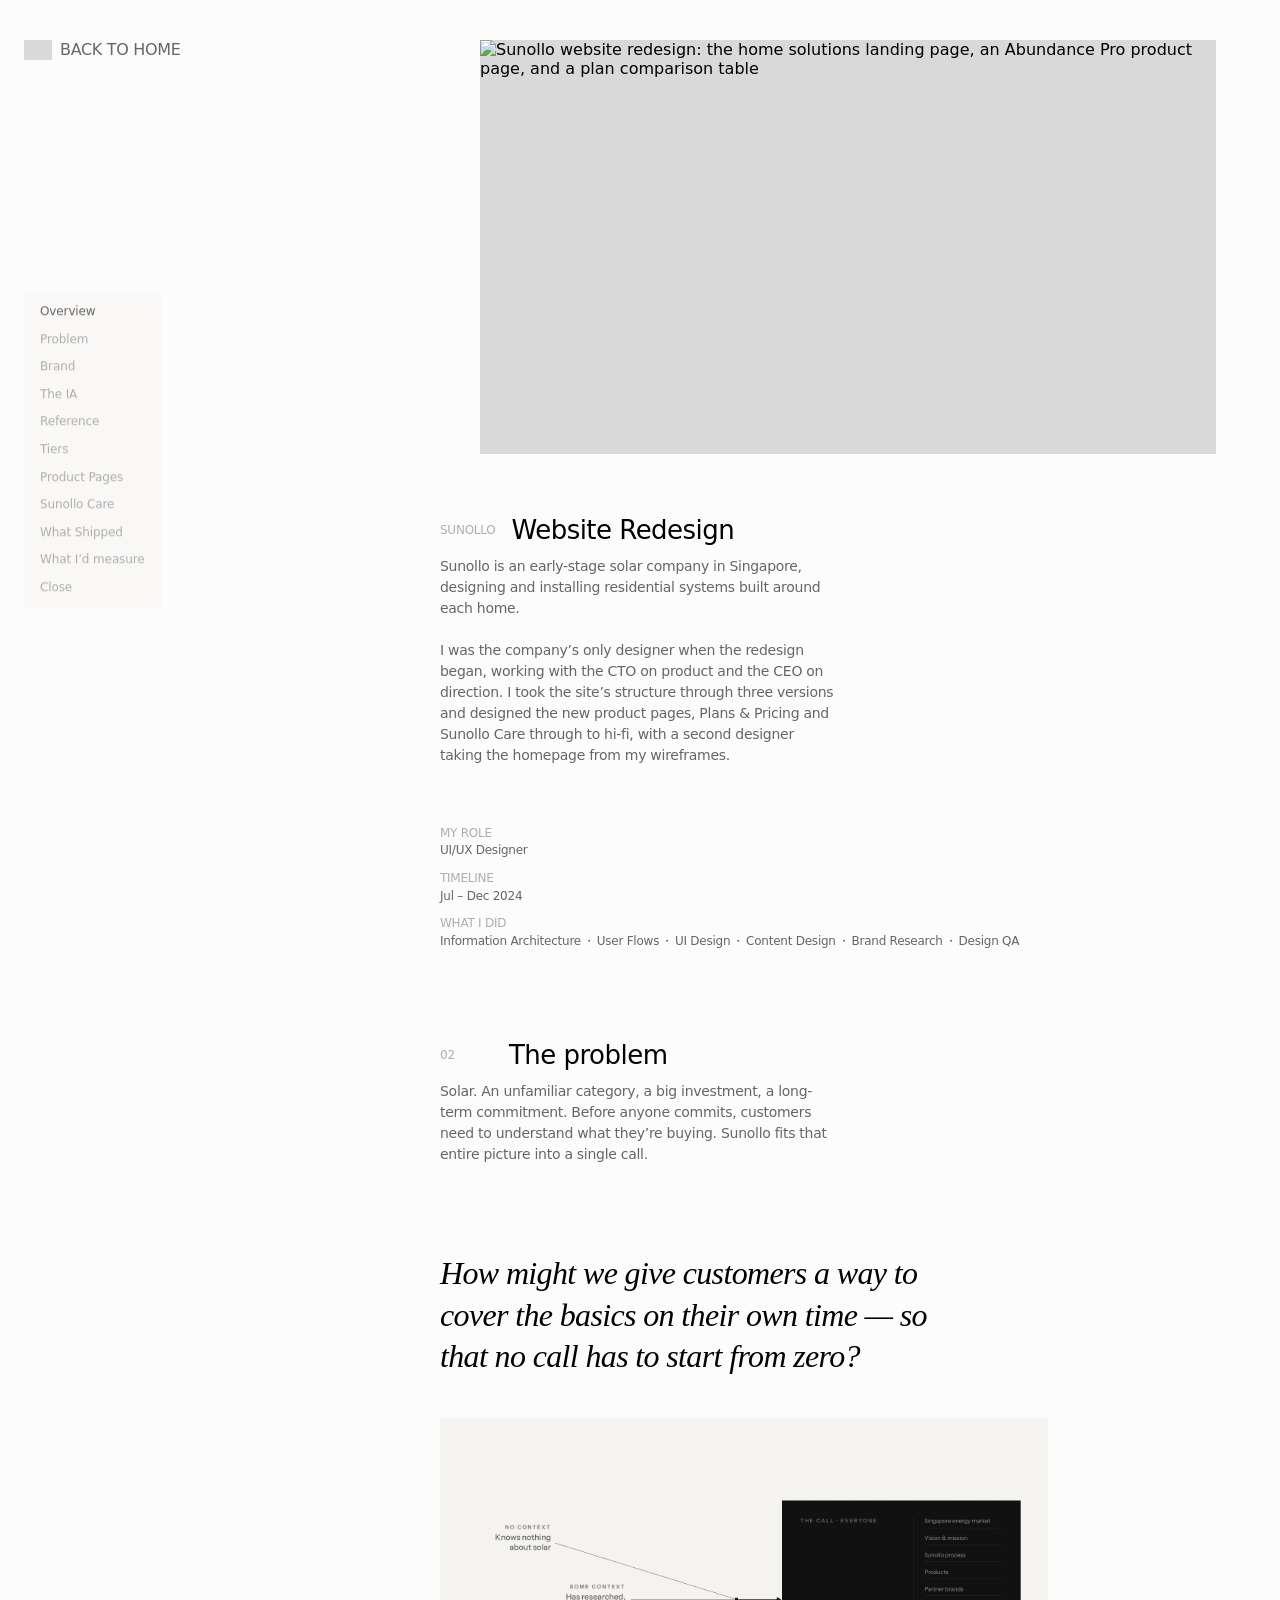
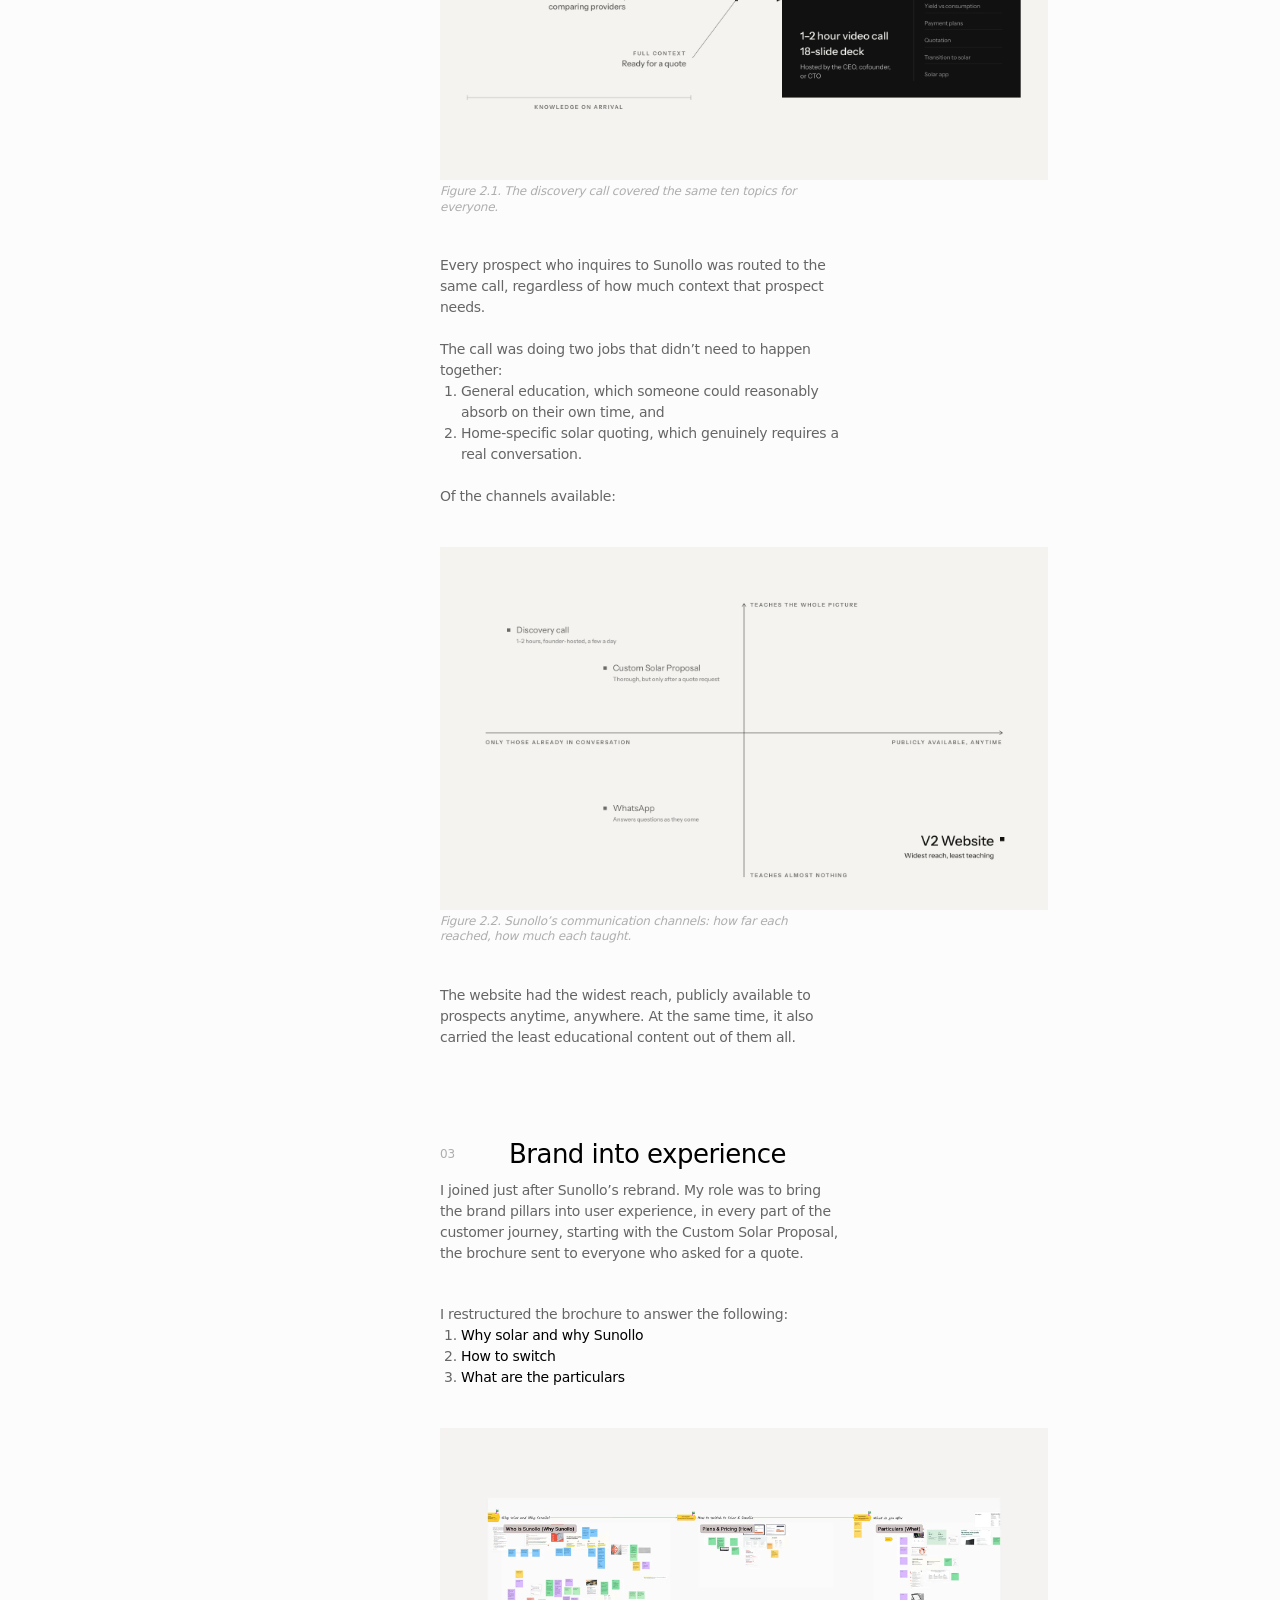
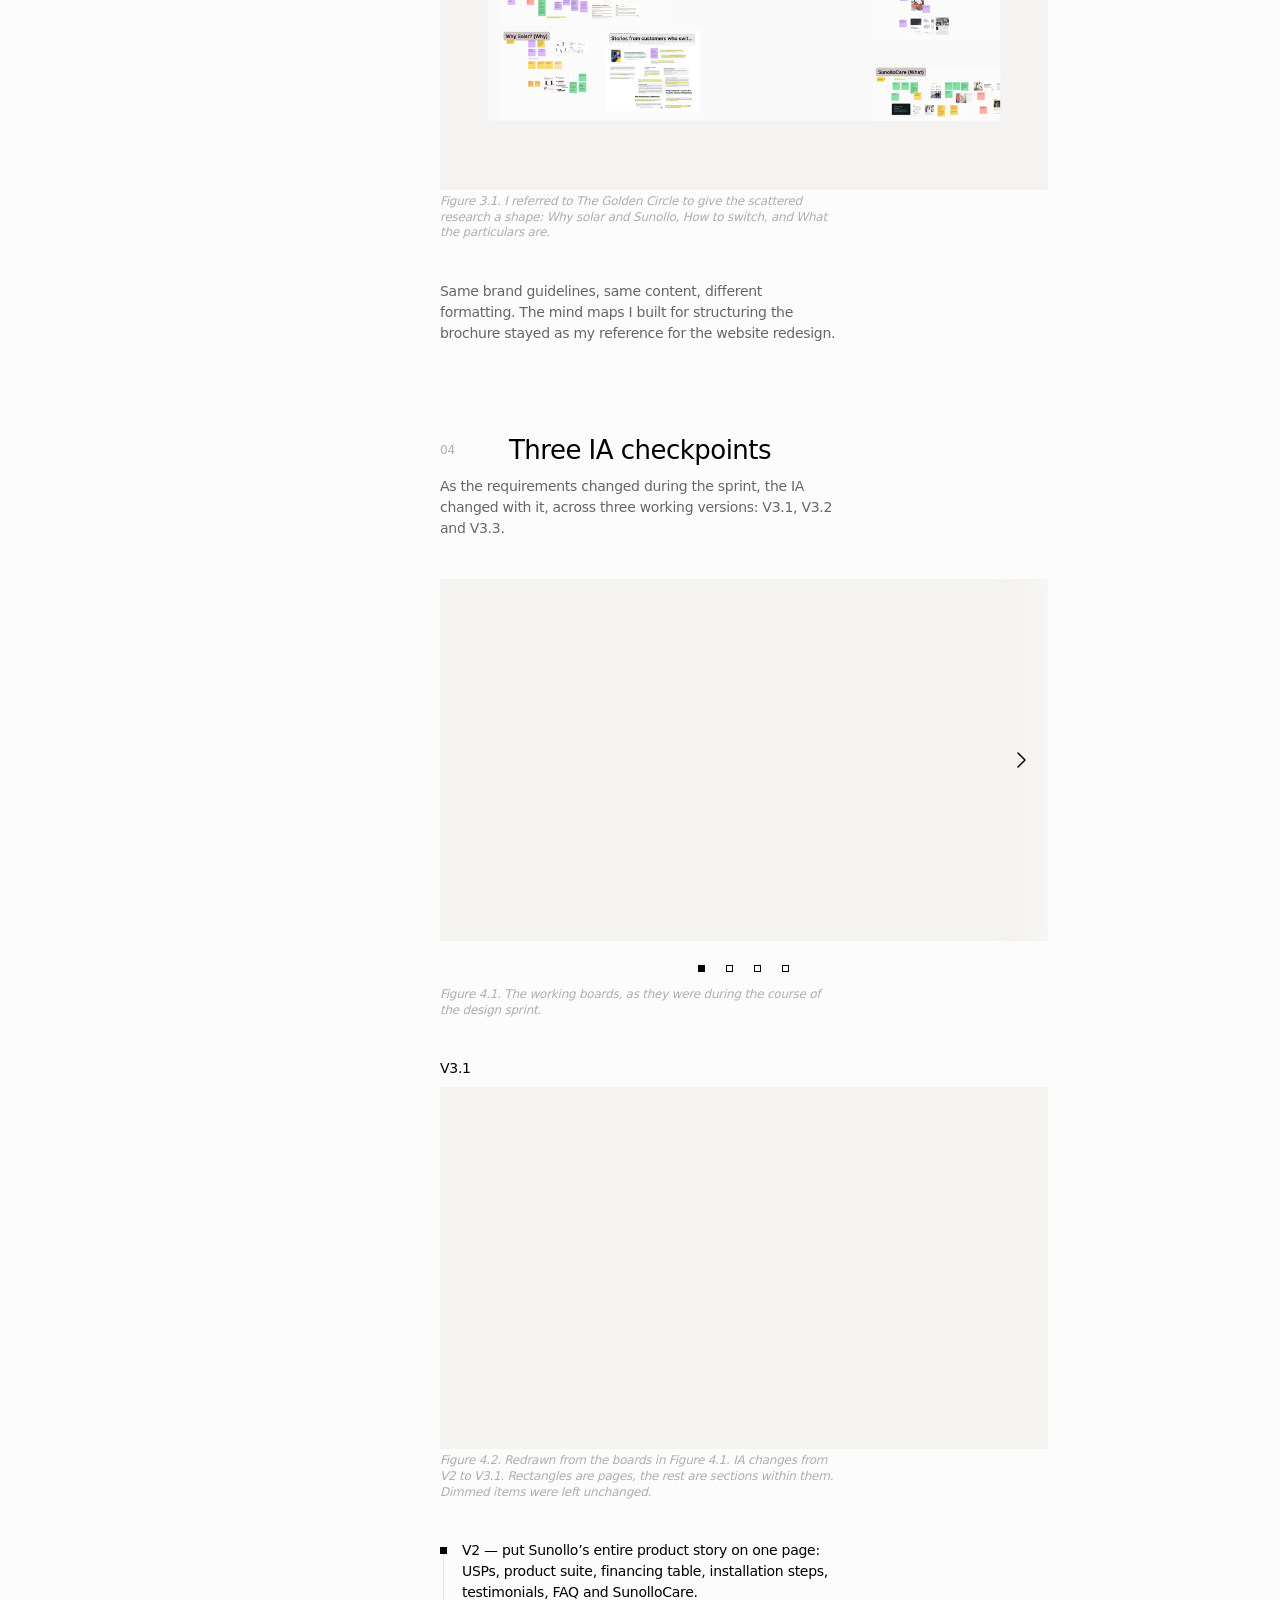
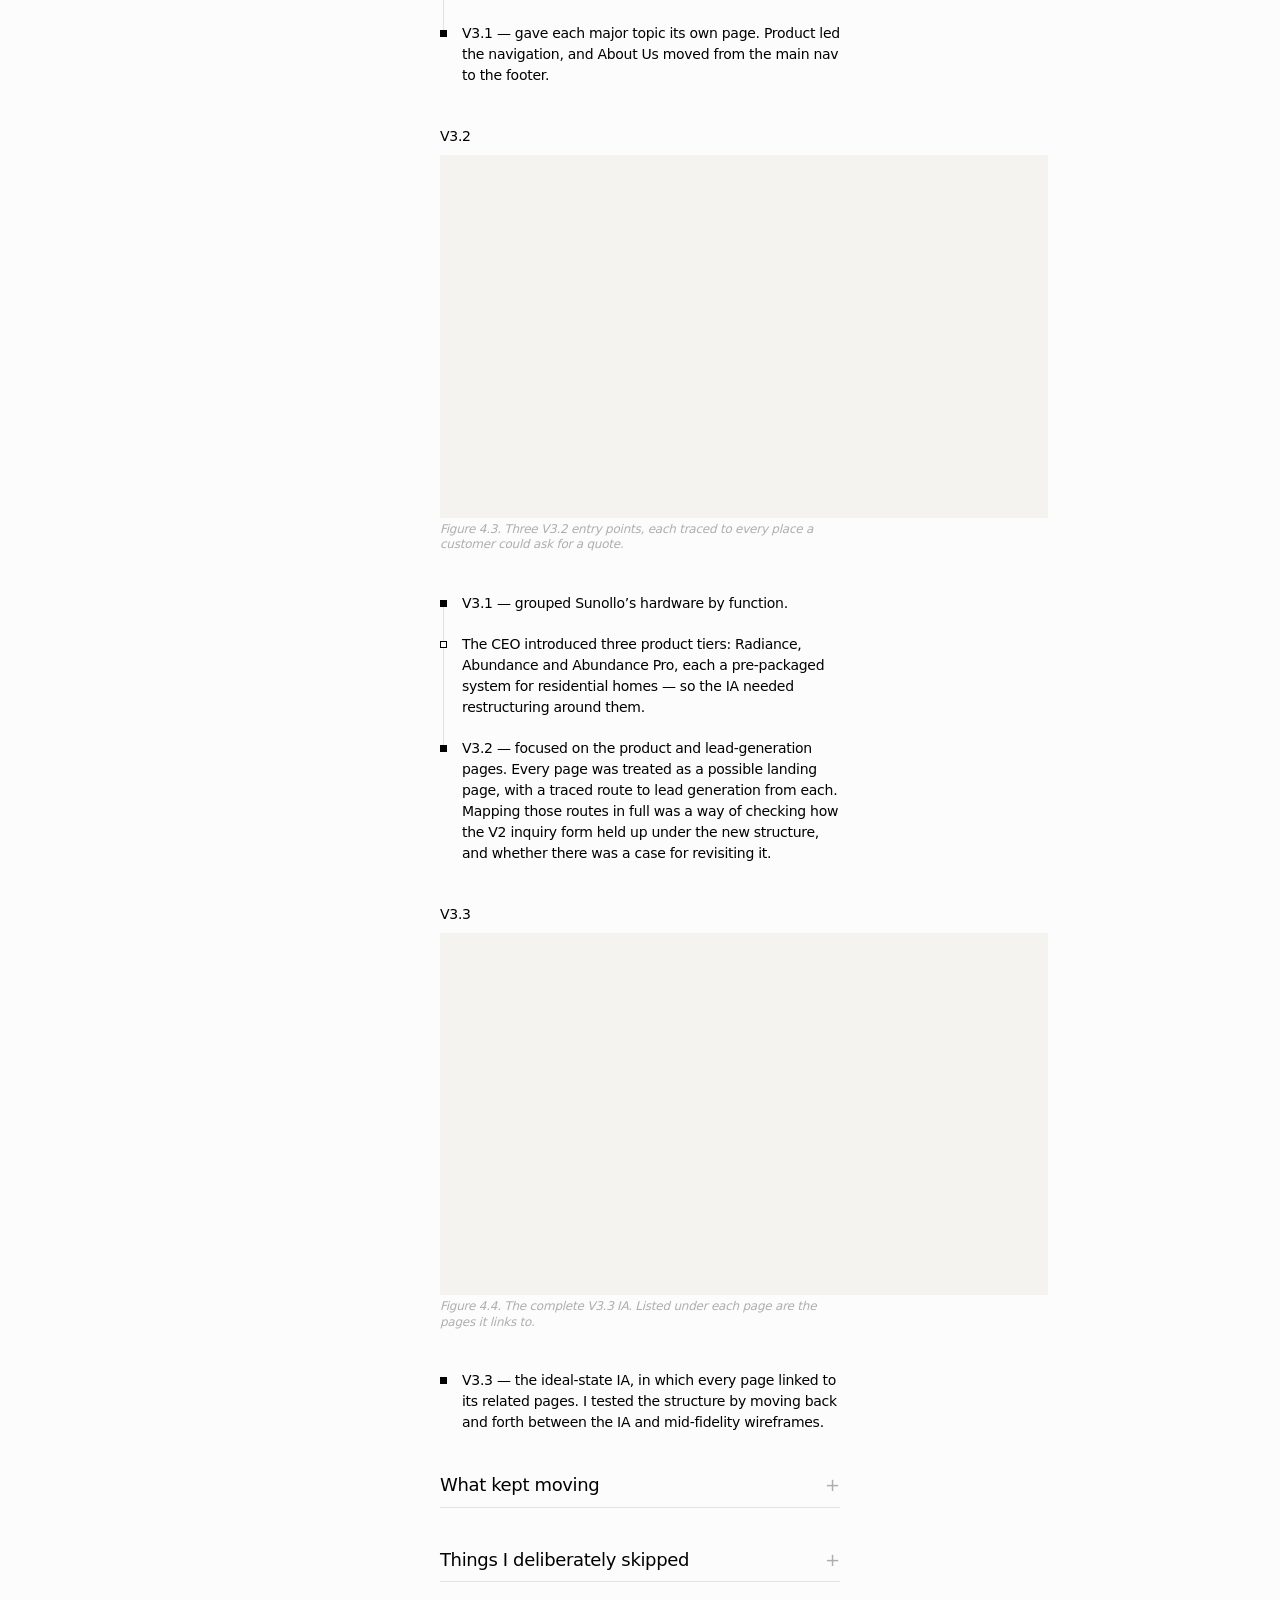
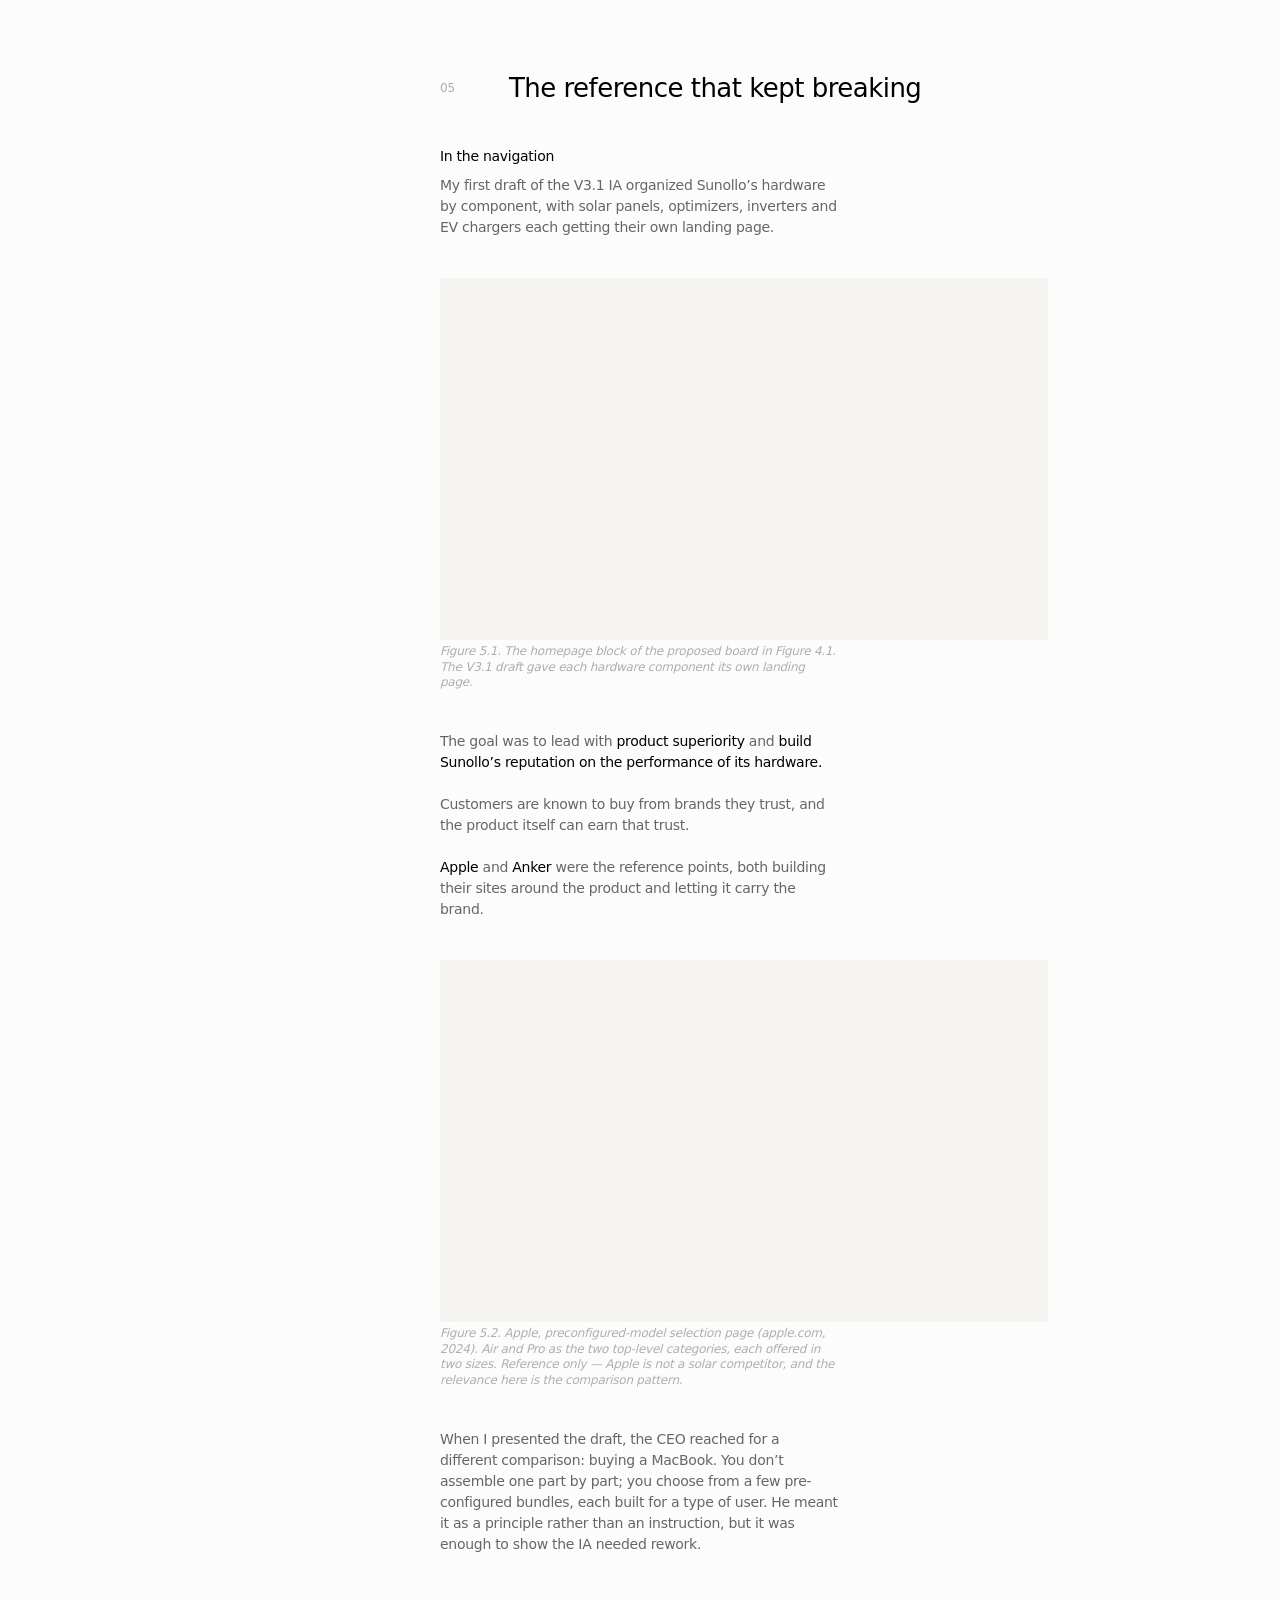
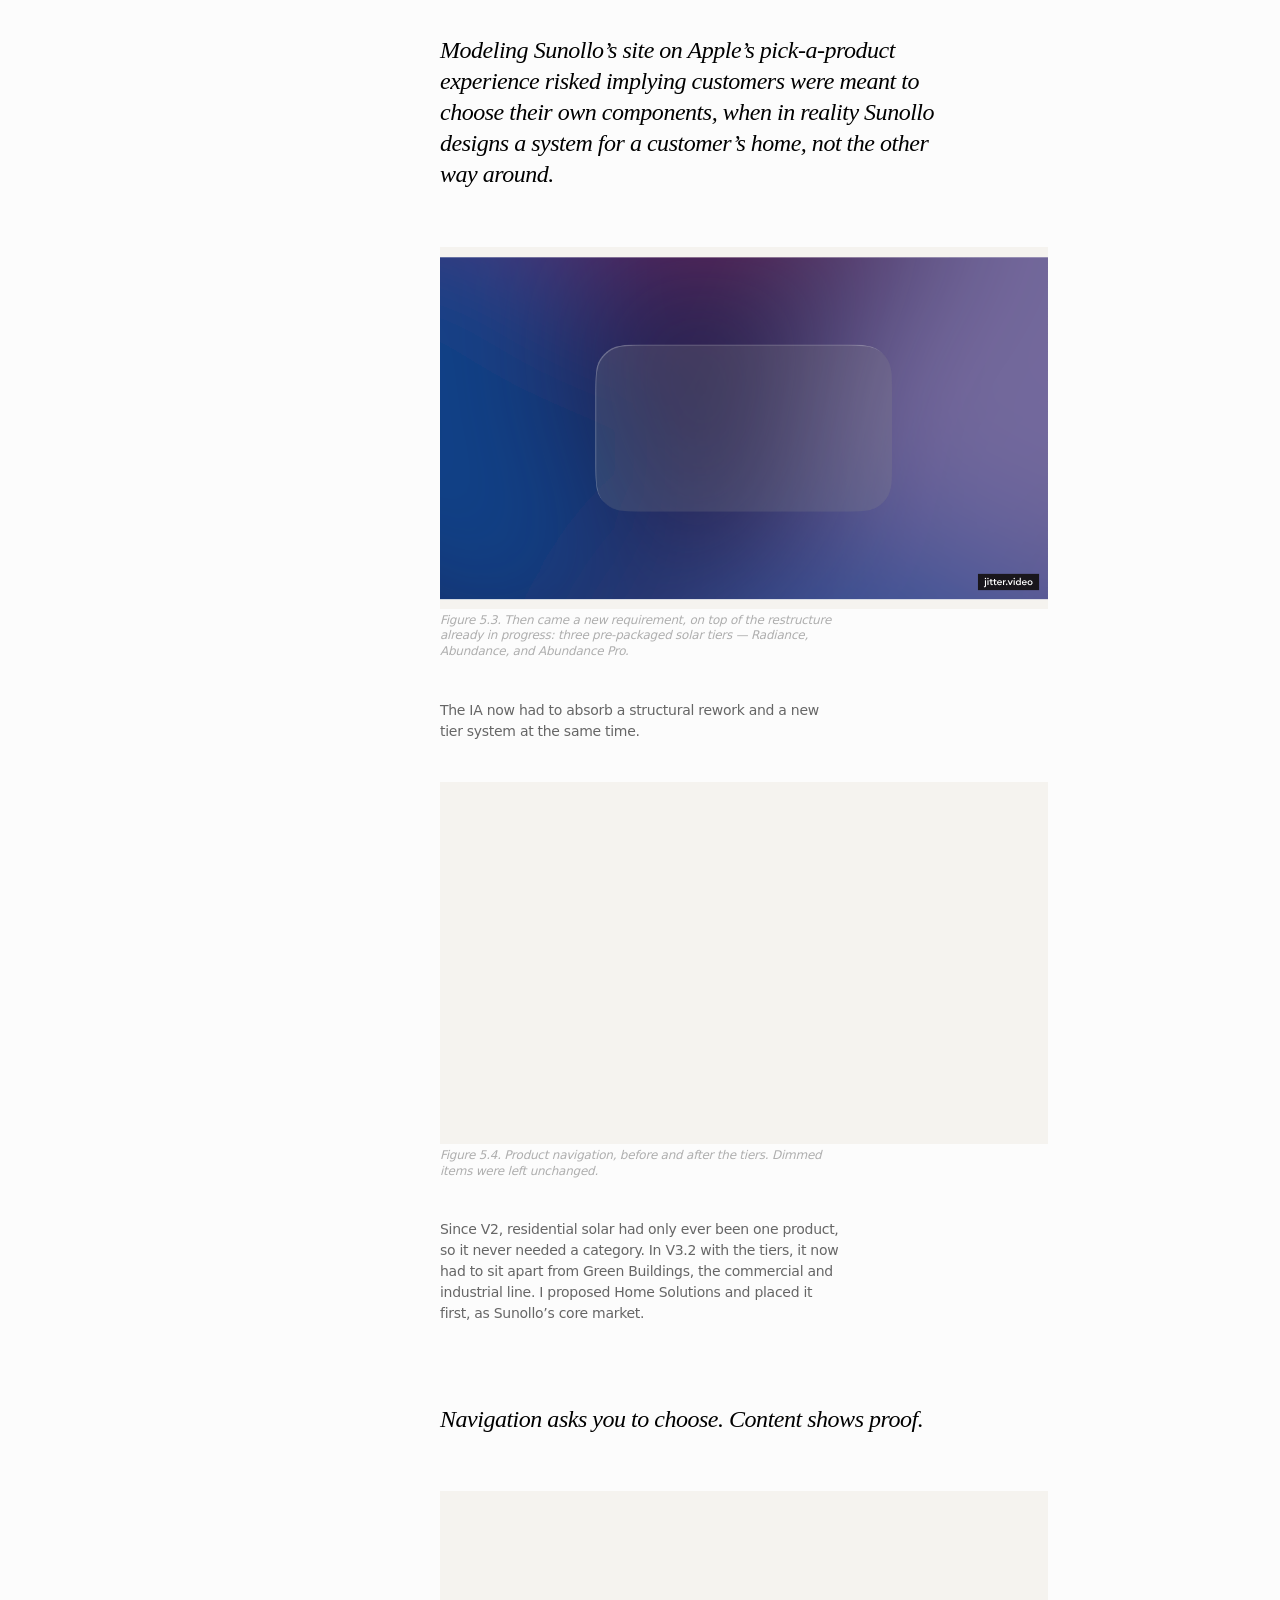
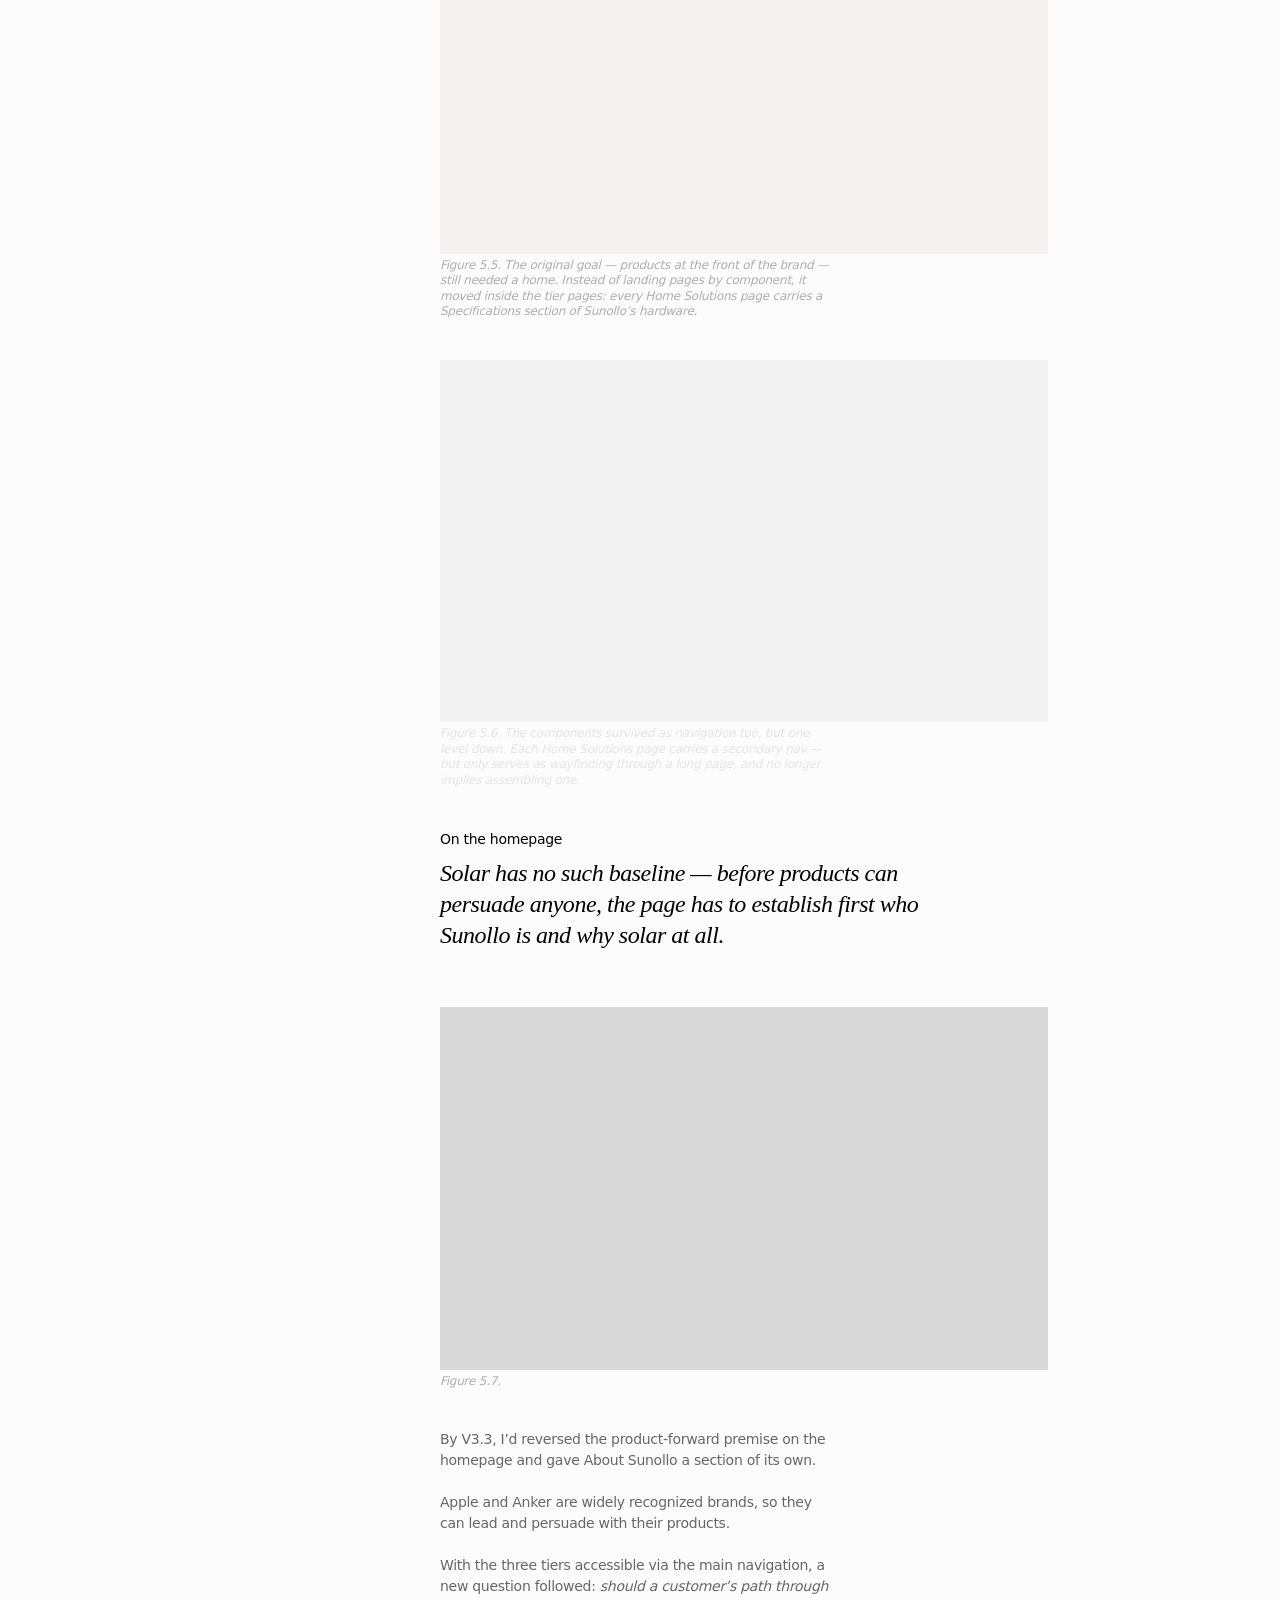
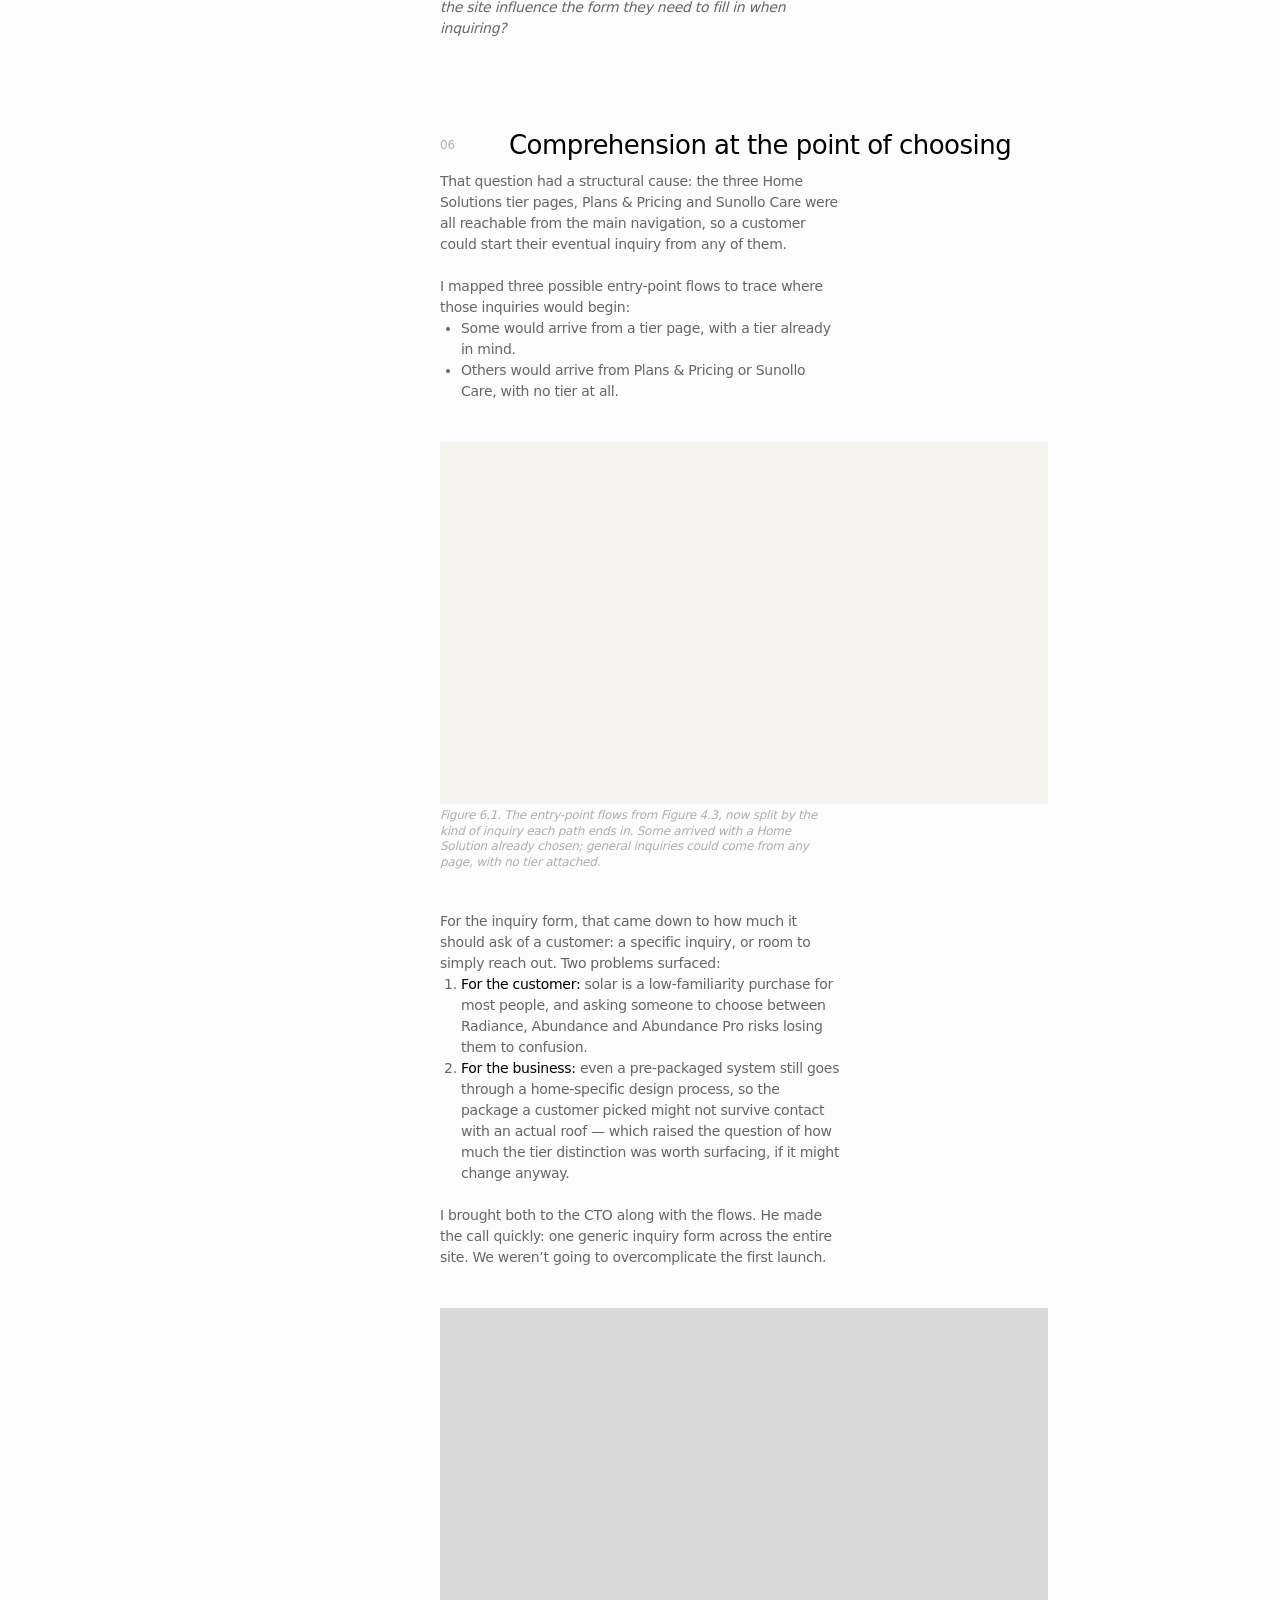
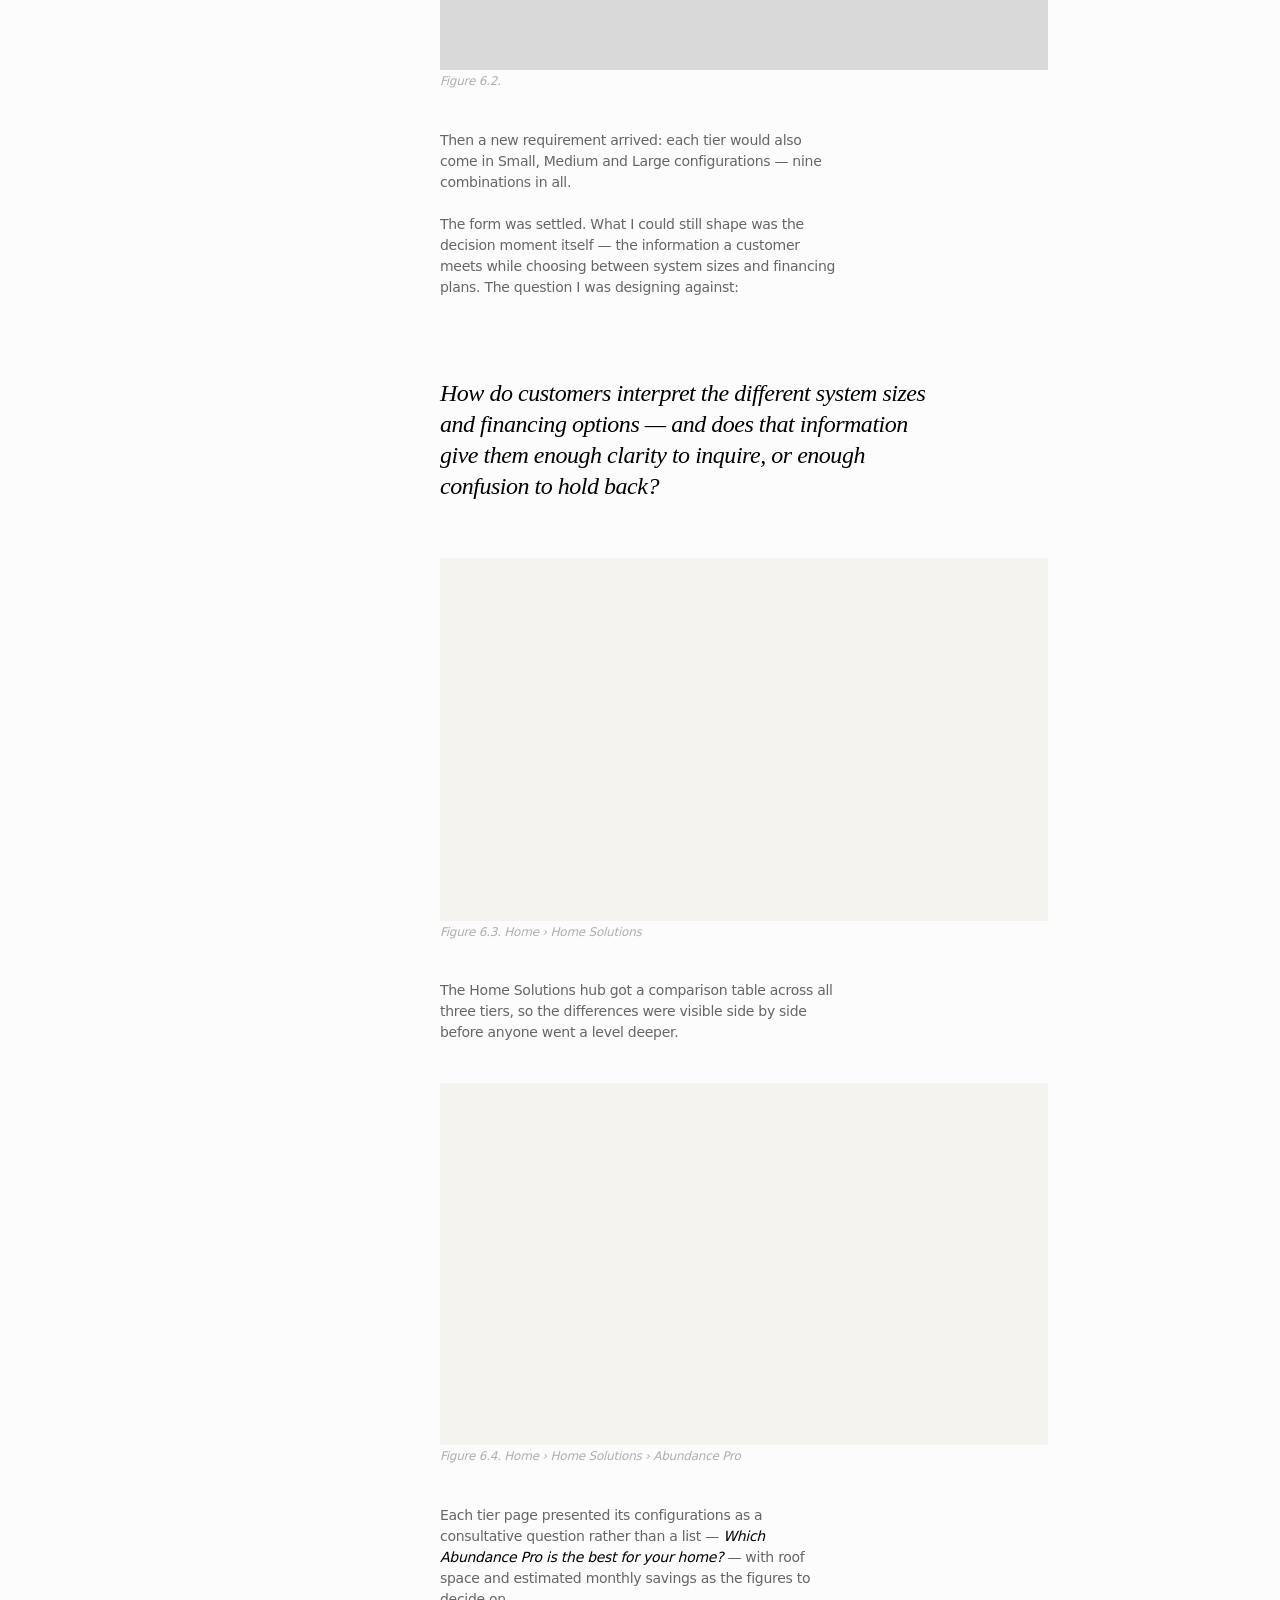
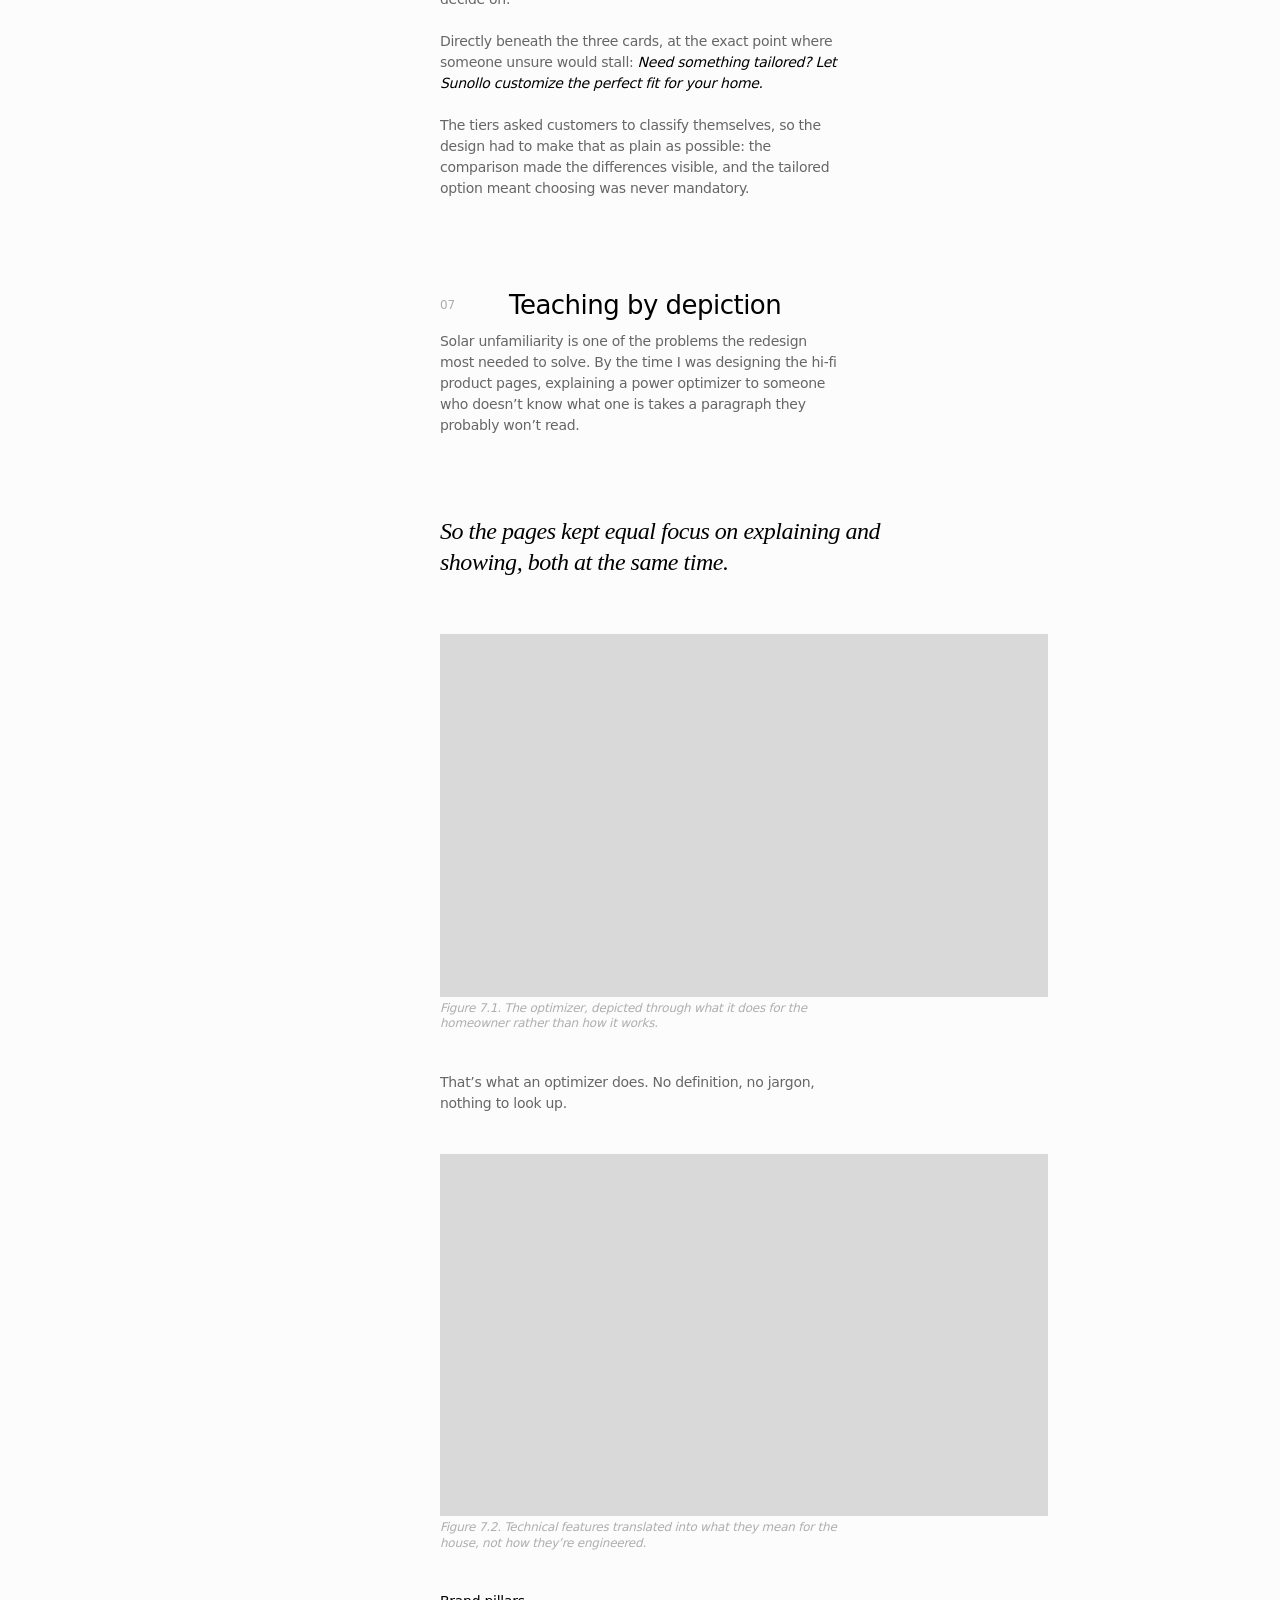
==== commit 7ef148a5: "Say what Figure 5.1 is a detail of, and let the viewer show it The caption now names the board, the " ====
--- a/work/sunollo-website/index.html
+++ b/work/sunollo-website/index.html
@@ -258,7 +258,7 @@
         <p>My first draft of the V3.1 IA organized Sunollo’s hardware by component, with solar panels, optimizers, inverters and EV chargers each getting their own landing page.</p>
       </div>
 
-      <figure class="case__figure"><img src="../../assets/Figure%205.1.webp" width="2600" height="2807" alt="A detail of the proposed-IA board, under its Landing page node. A full-width block for an opening animation or illustration — lifestyle brought upon by abundance, products in a home setup — and below it a Product showcase holding two blocks of products grouped by function, with Sunollo Care beneath them. To the left, three sticky notes carry the reasoning: that customers buy on the trustworthiness and reputation of the brand selling the thing, that the page should showcase product superiority, and that Sunollo should build its reputation with its products as the front runners. Under them, the Sunollo Suite itself on six more notes — cloud cover, Sunollo care, superior panels, Sunmax optimizers, Homehub inverter and EV charger." decoding="async"><figcaption></figcaption></figure>
+      <figure class="case__figure"><img src="../../assets/Figure%205.1.webp" width="2600" height="2807" alt="A detail of the proposed-IA board, under its Landing page node. A full-width block for an opening animation or illustration — lifestyle brought upon by abundance, products in a home setup — and below it a Product showcase holding two blocks of products grouped by function, with Sunollo Care beneath them. To the left, three sticky notes carry the reasoning: that customers buy on the trustworthiness and reputation of the brand selling the thing, that the page should showcase product superiority, and that Sunollo should build its reputation with its products as the front runners. Under them, the Sunollo Suite itself on six more notes — cloud cover, Sunollo care, superior panels, Sunmax optimizers, Homehub inverter and EV charger." data-whole="../../assets/Figure%204.1.b.webp" data-whole-alt="The whole proposed-IA board the previous picture is a detail of. Sunollo Homepage at the top branches across the board to its pages; the homepage block just seen — the opening animation, the product showcase and Sunollo Care — is the left-hand column of it, about a twelfth of the whole. The rest carries the product pages, the plan comparison, what to expect on your journey, a booking form, and a row of notes on the key differences from the old site." data-whole-caption="Figure 4.1, board two. Where that block sits on the whole board." decoding="async"><figcaption>The homepage block of the proposed board in Figure 4.1. The V3.1 draft gave each hardware component its own landing page.</figcaption></figure>
       <div class="case__prose">
         <p>The goal was to lead with <strong>product superiority</strong> and <strong>build Sunollo’s reputation on the performance of its hardware.</strong></p>
         <p>Customers are known to buy from brands they trust, and the product itself can earn that trust.</p>
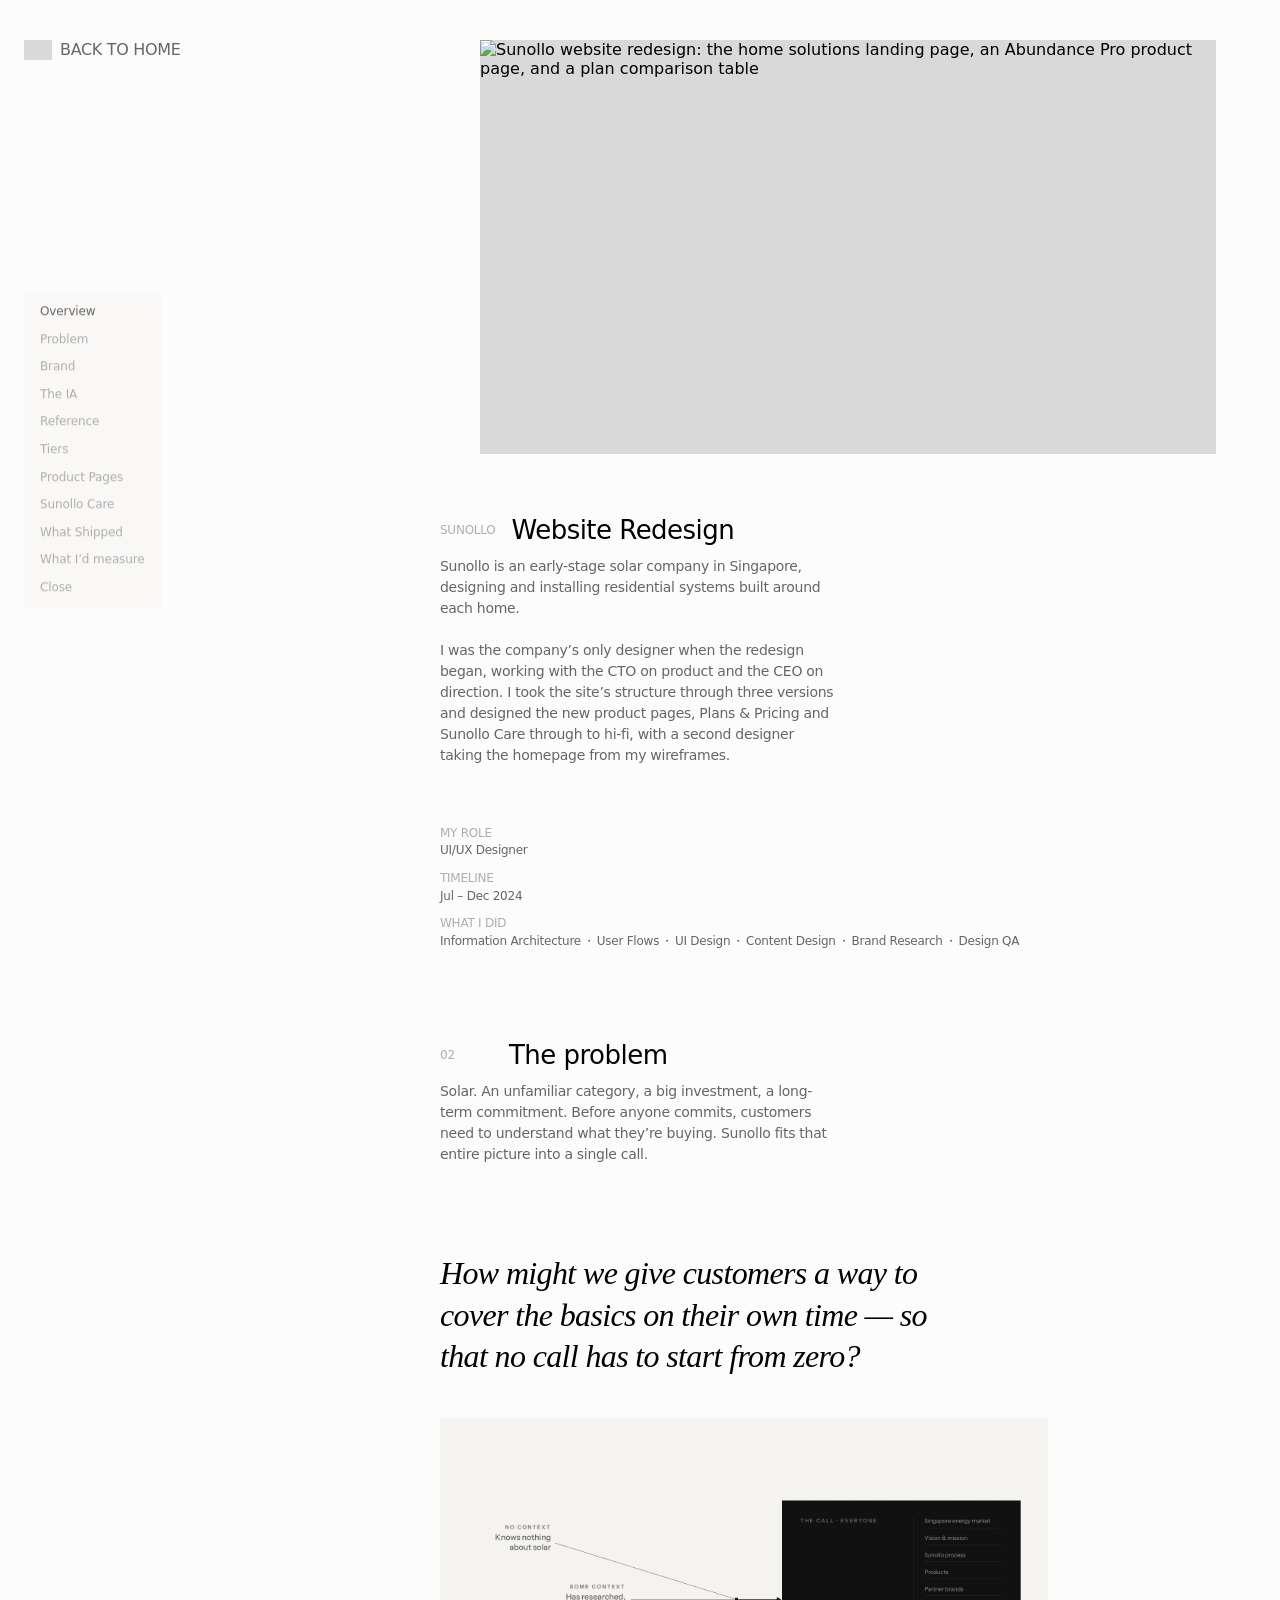
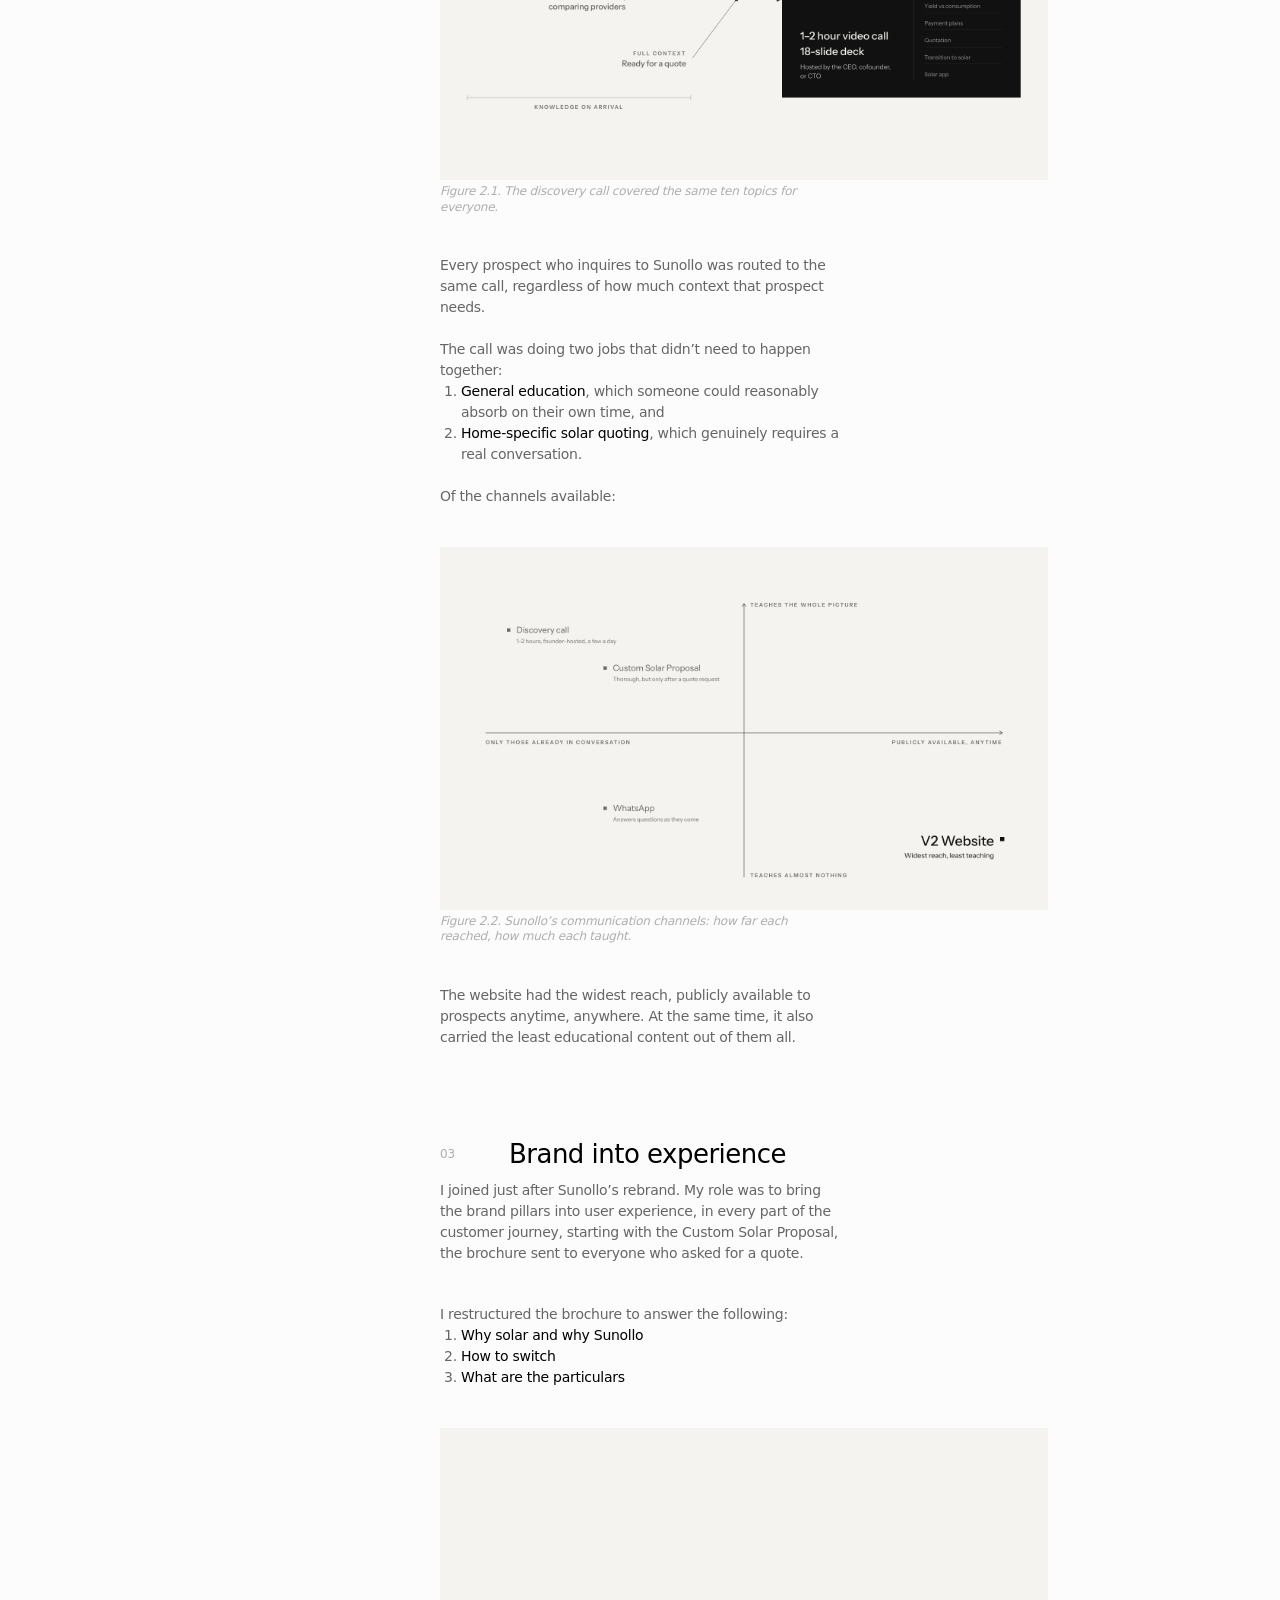
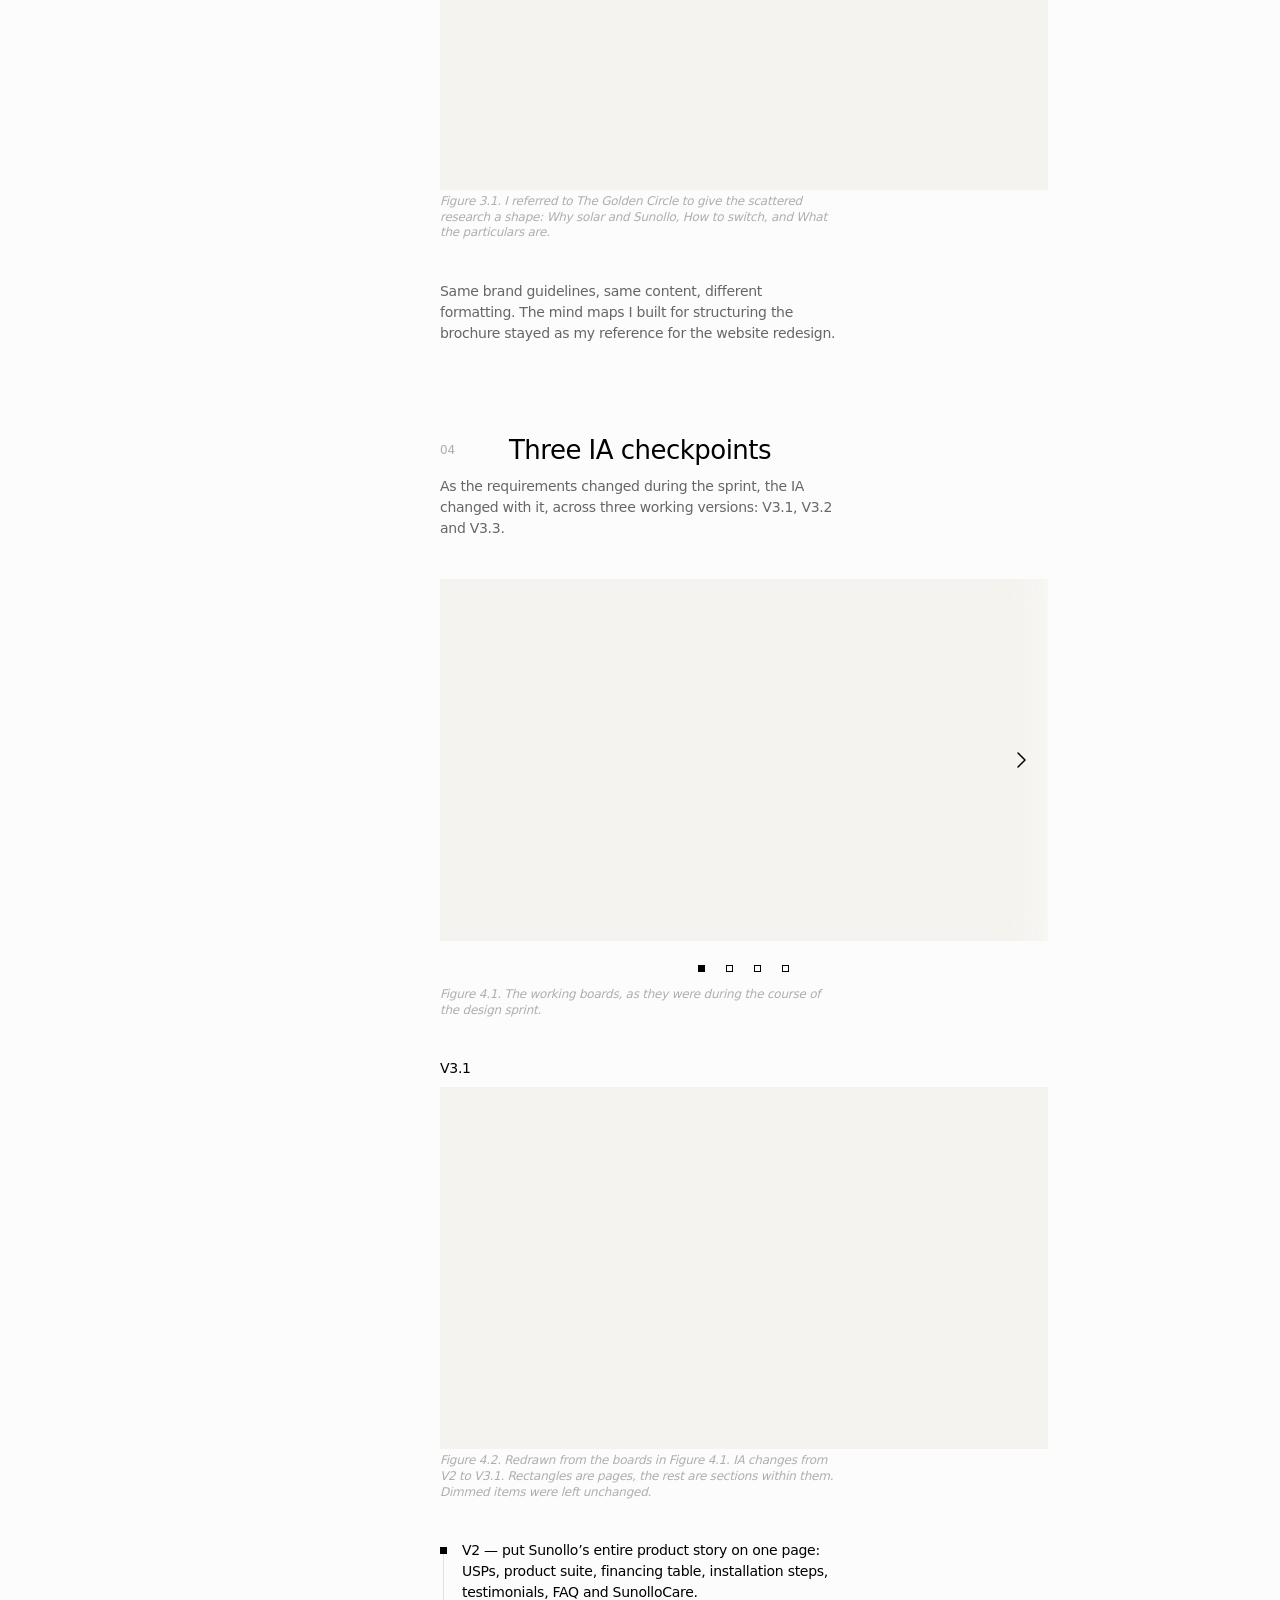
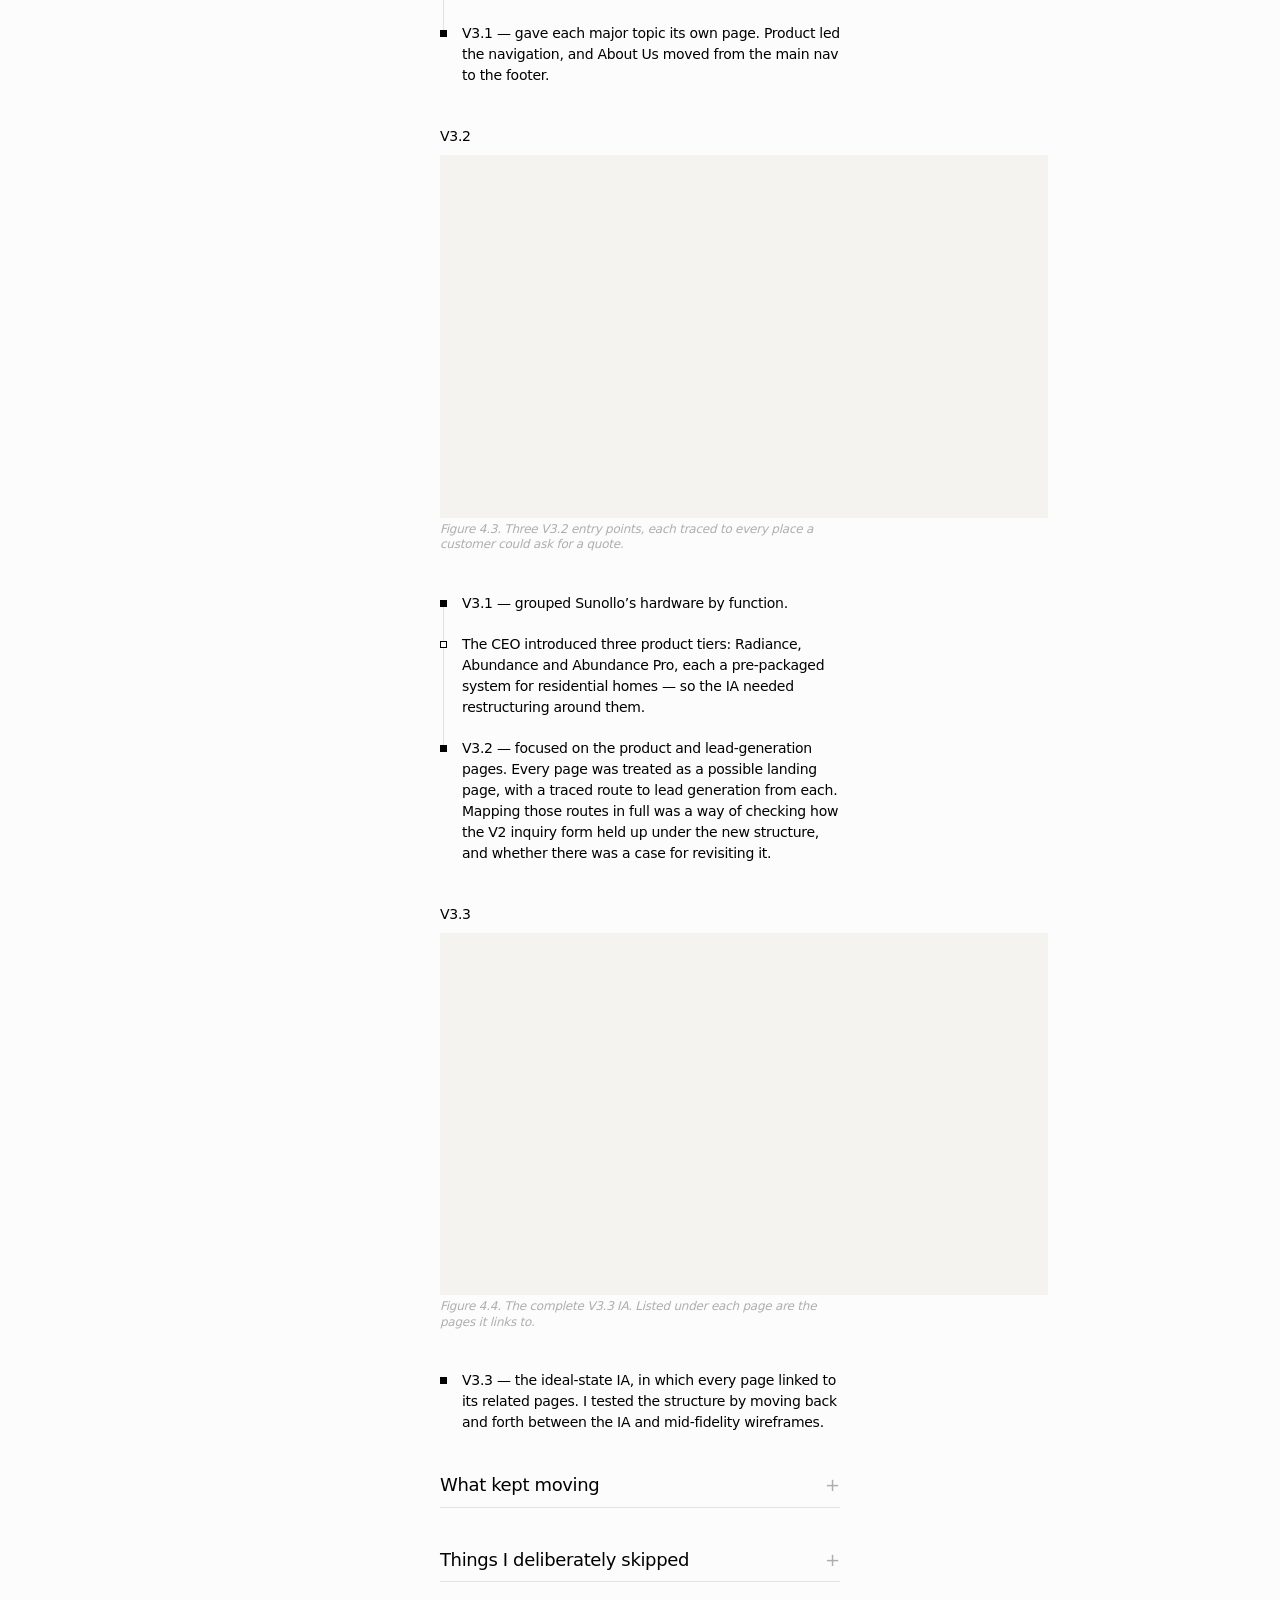
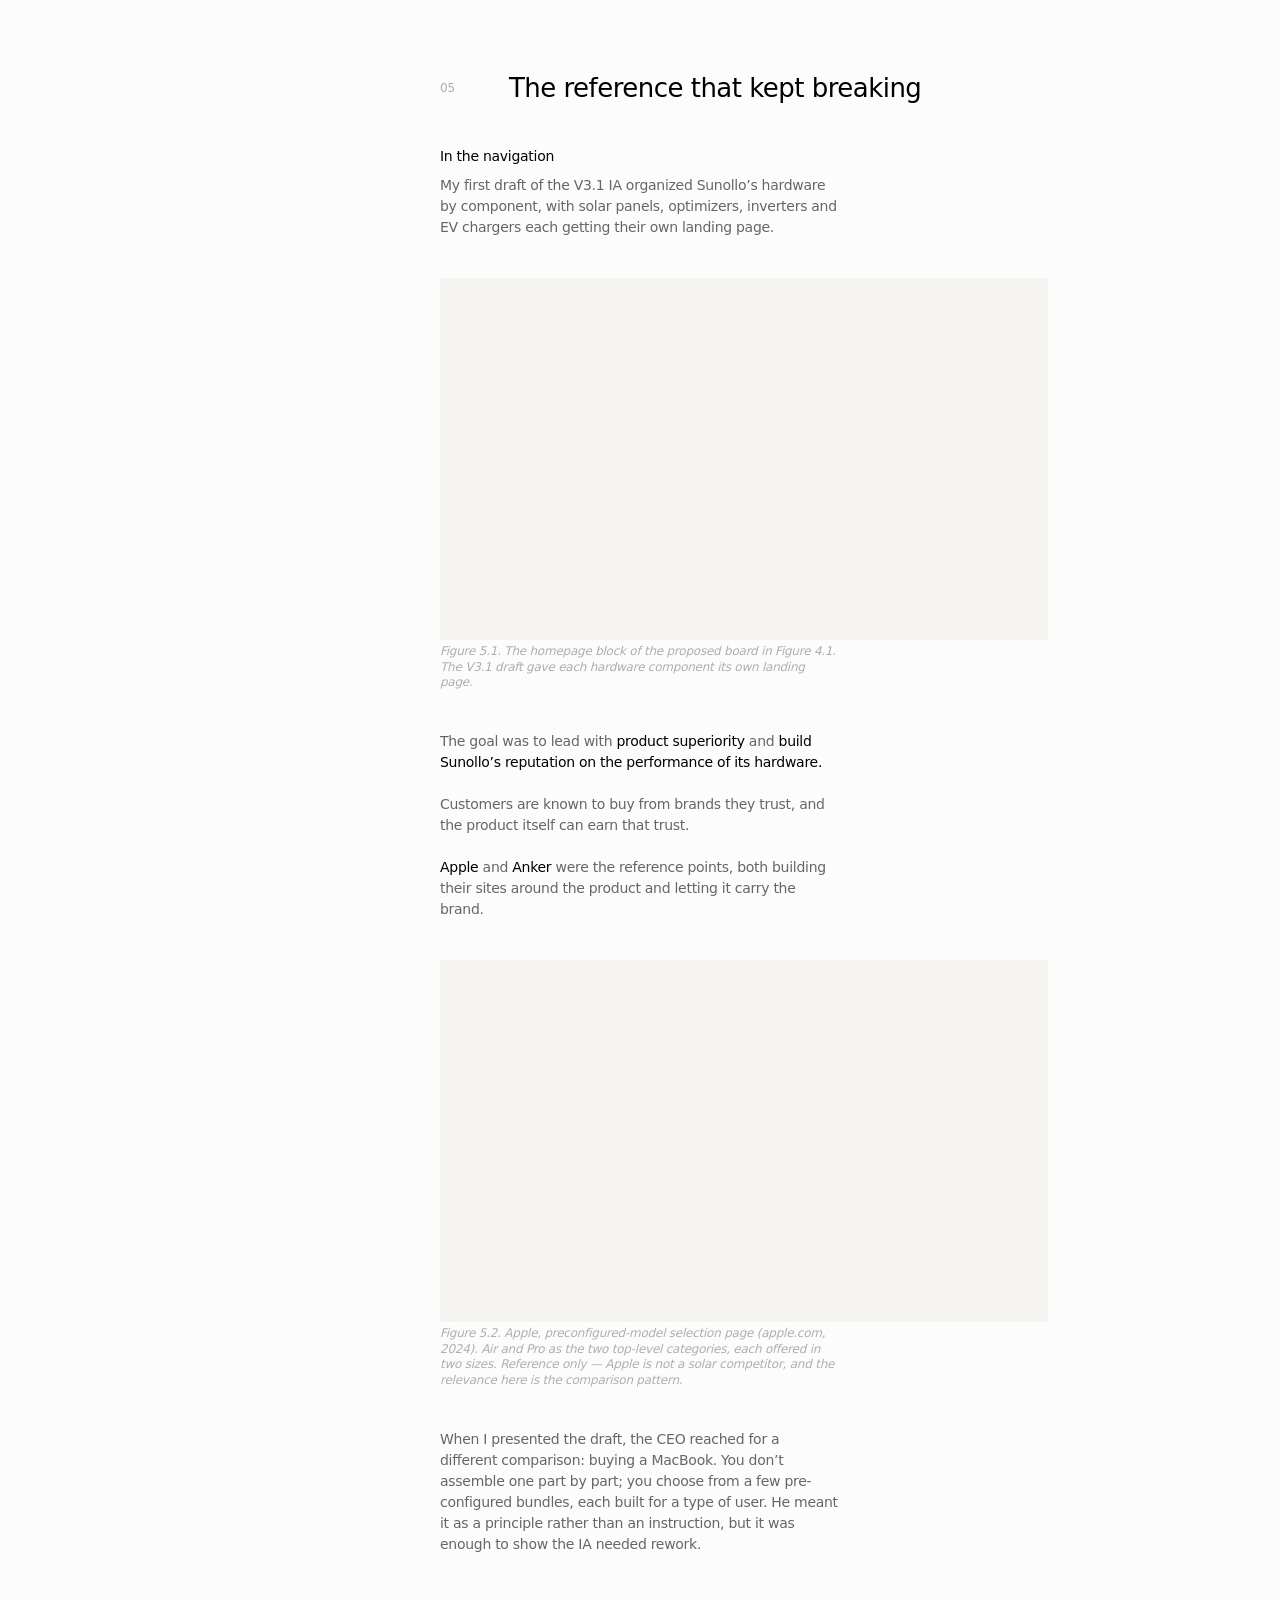
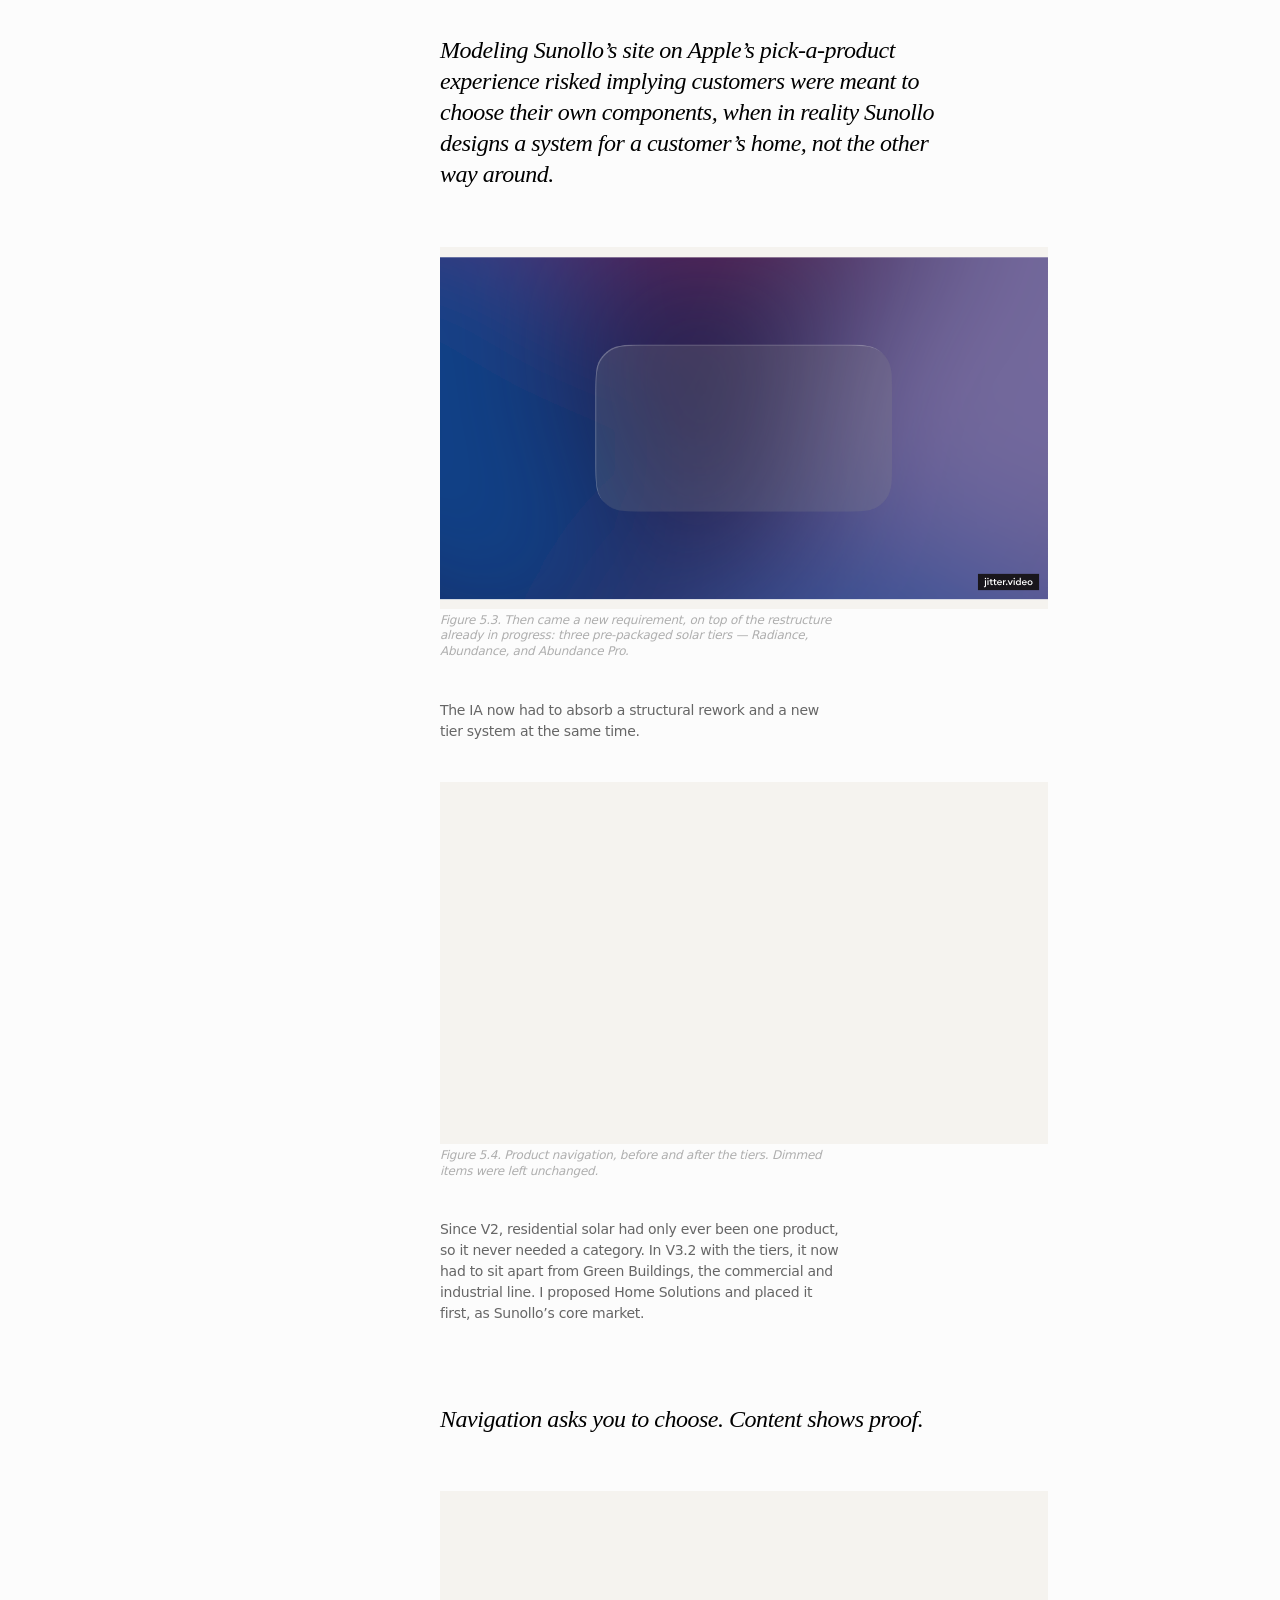
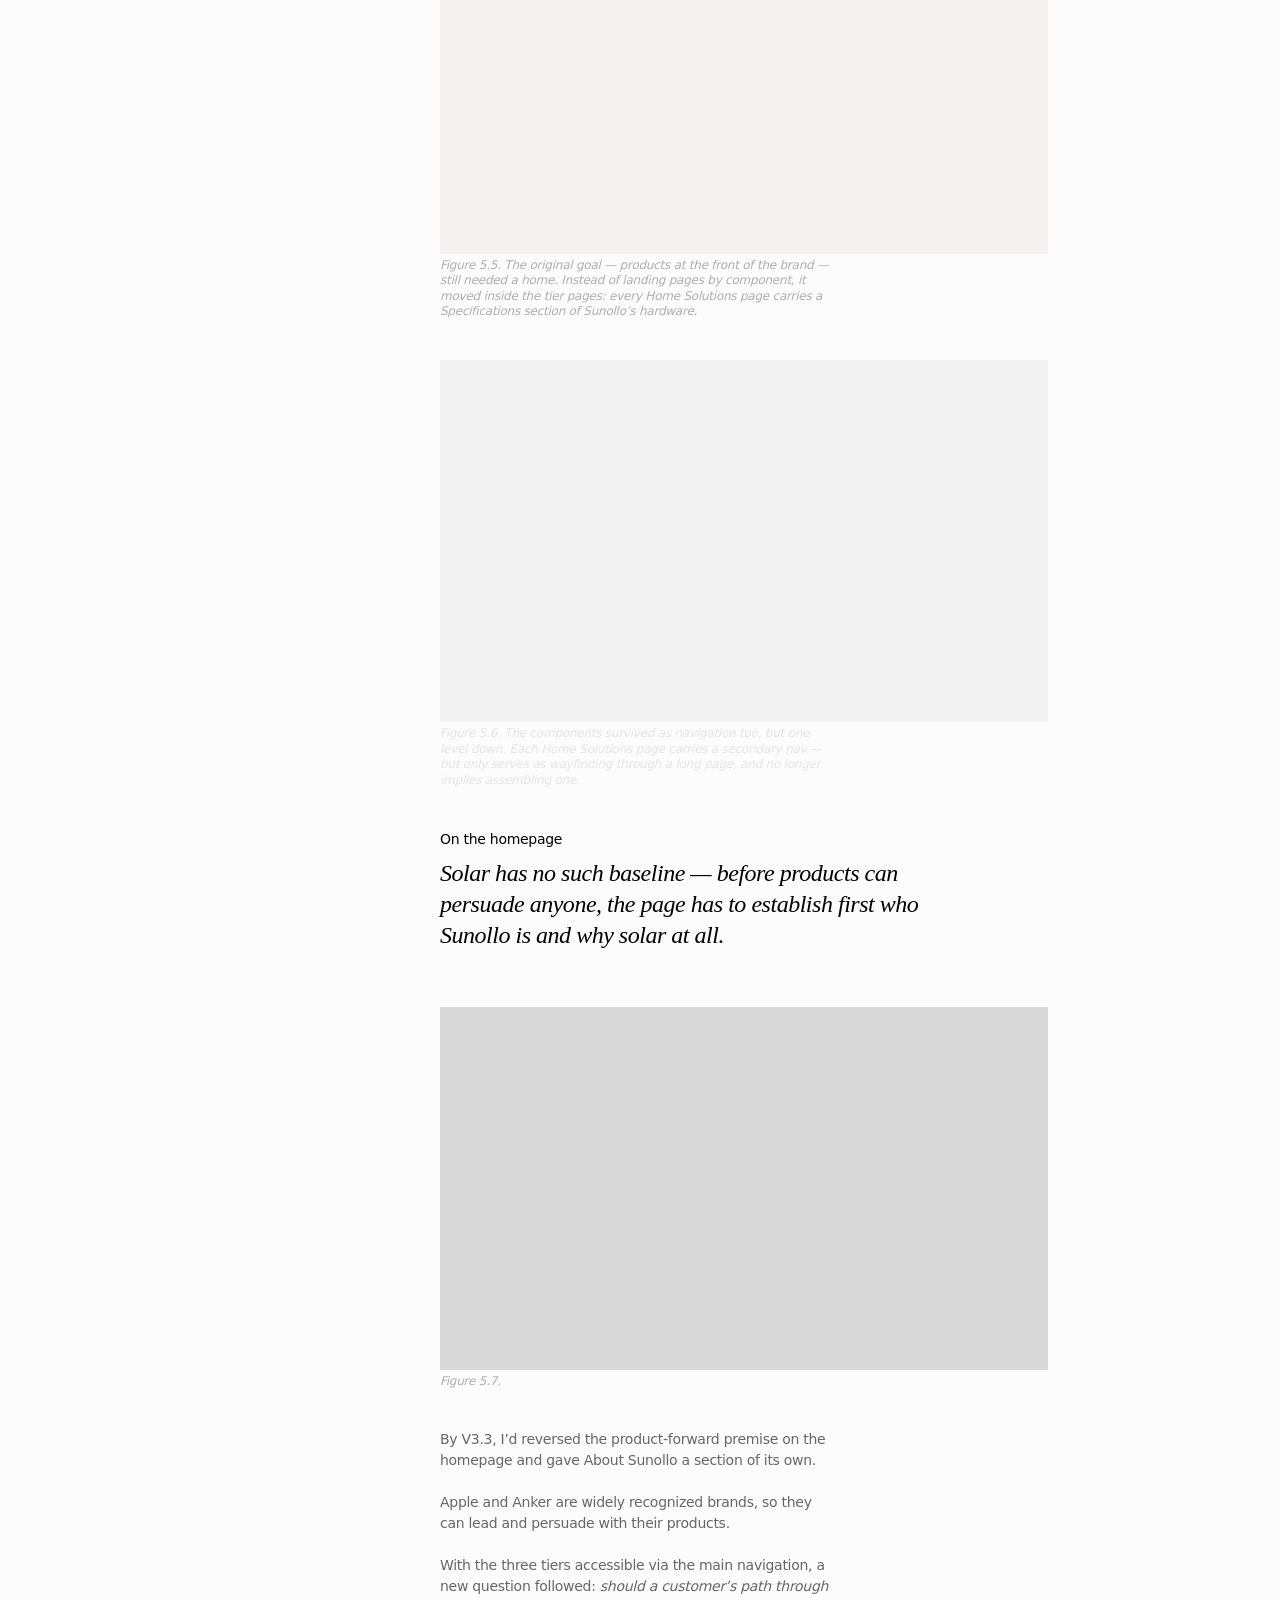
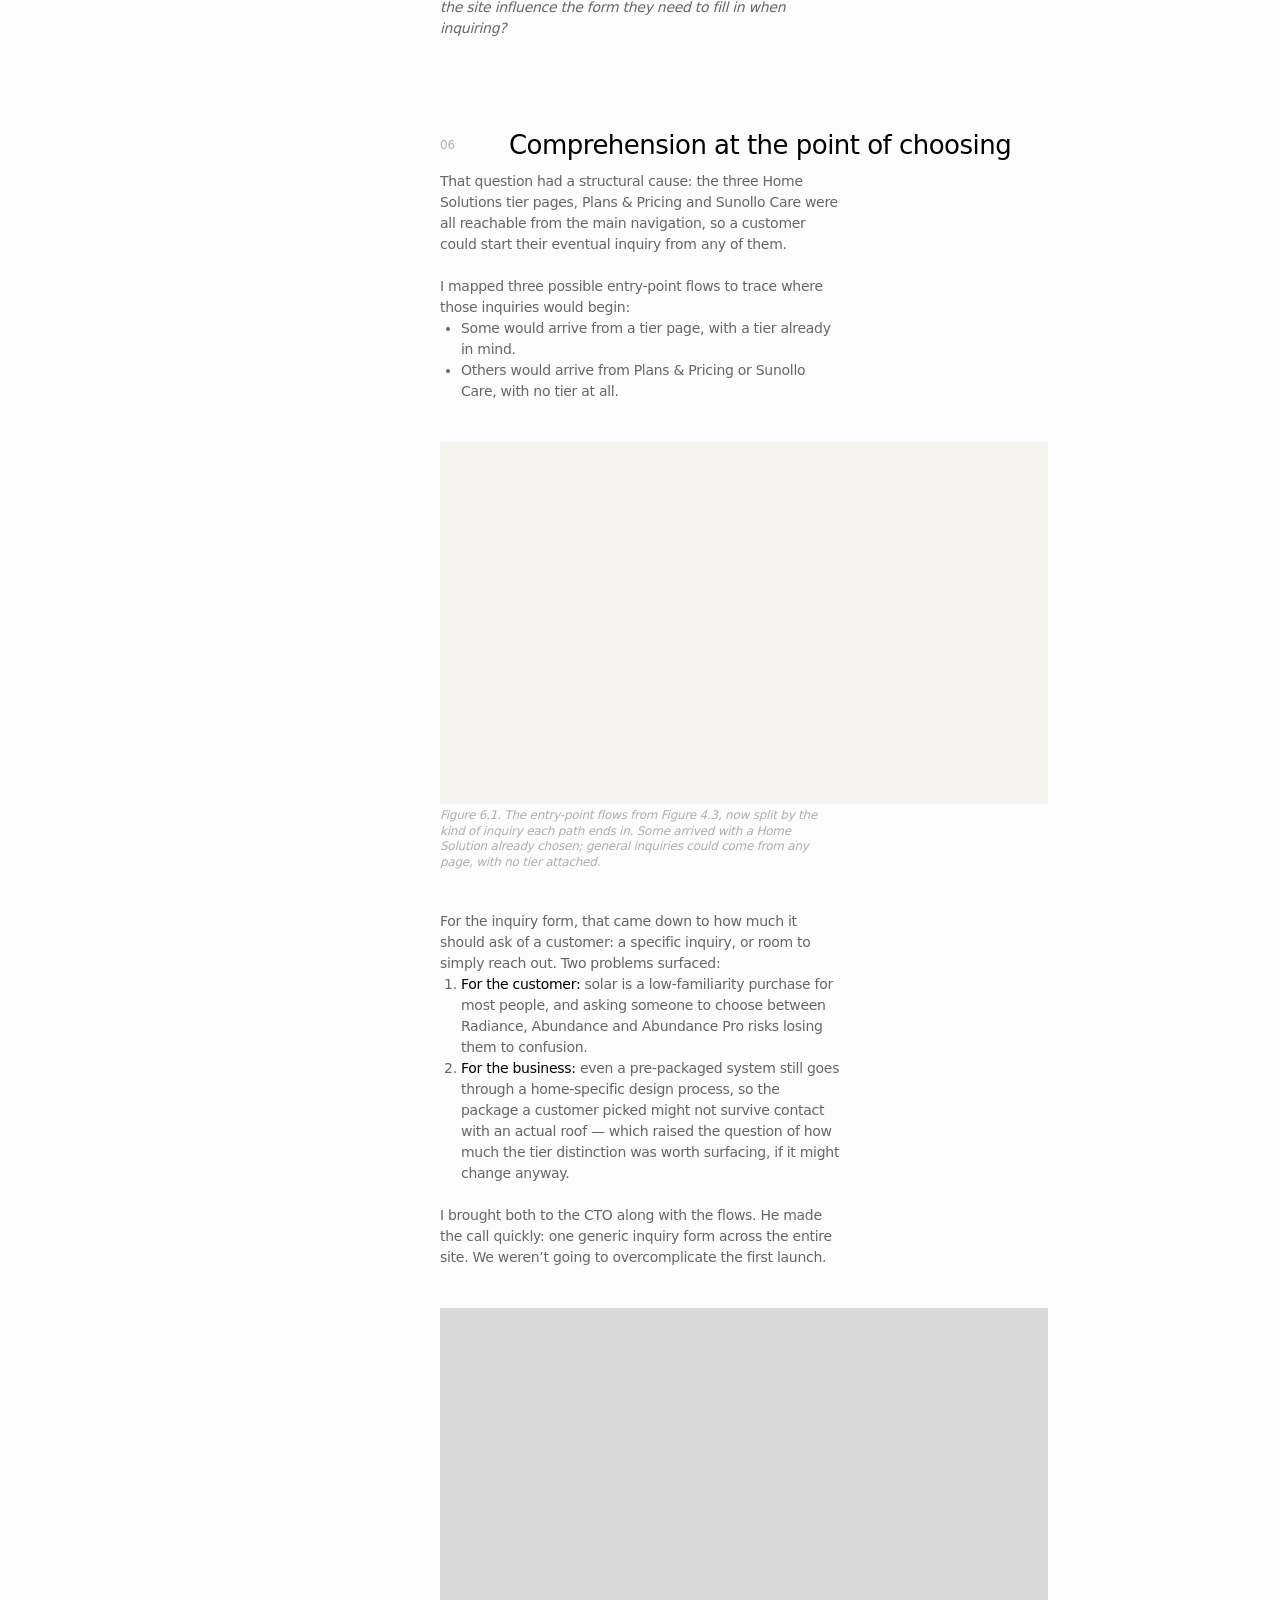
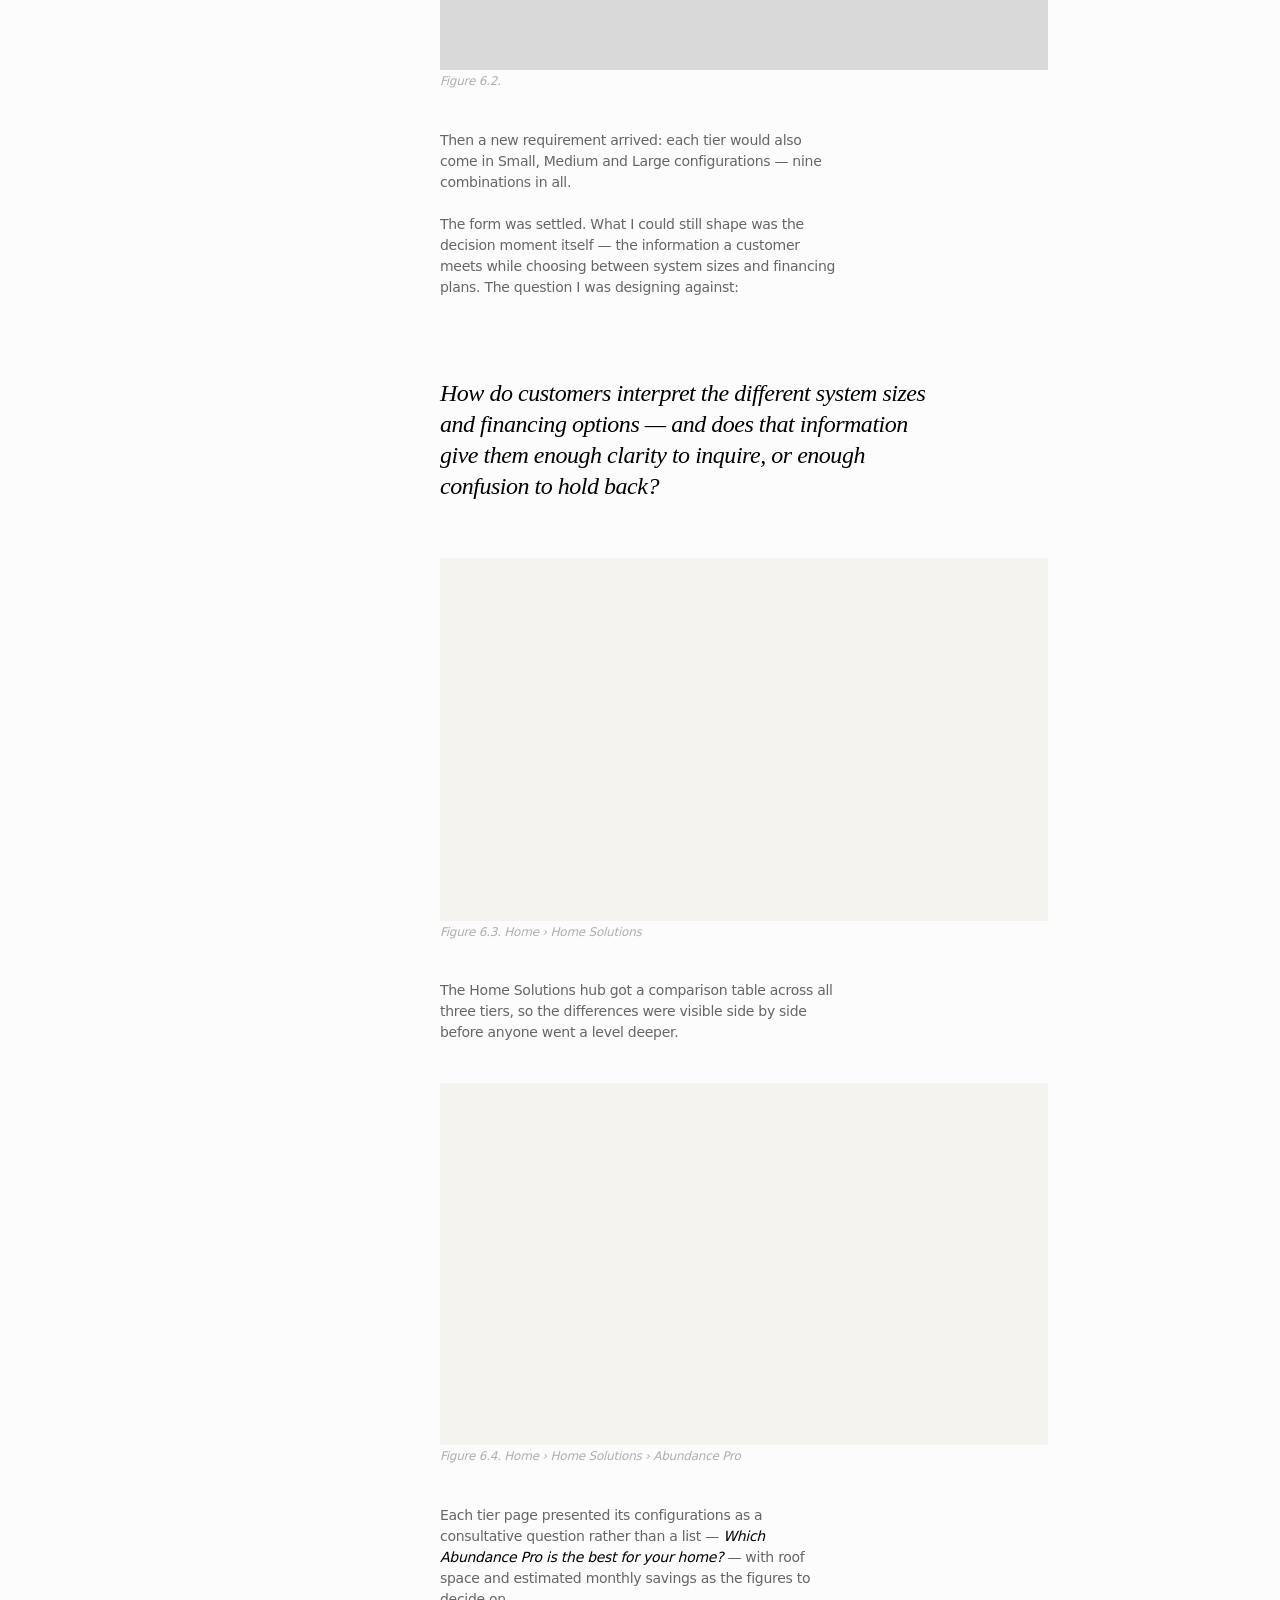
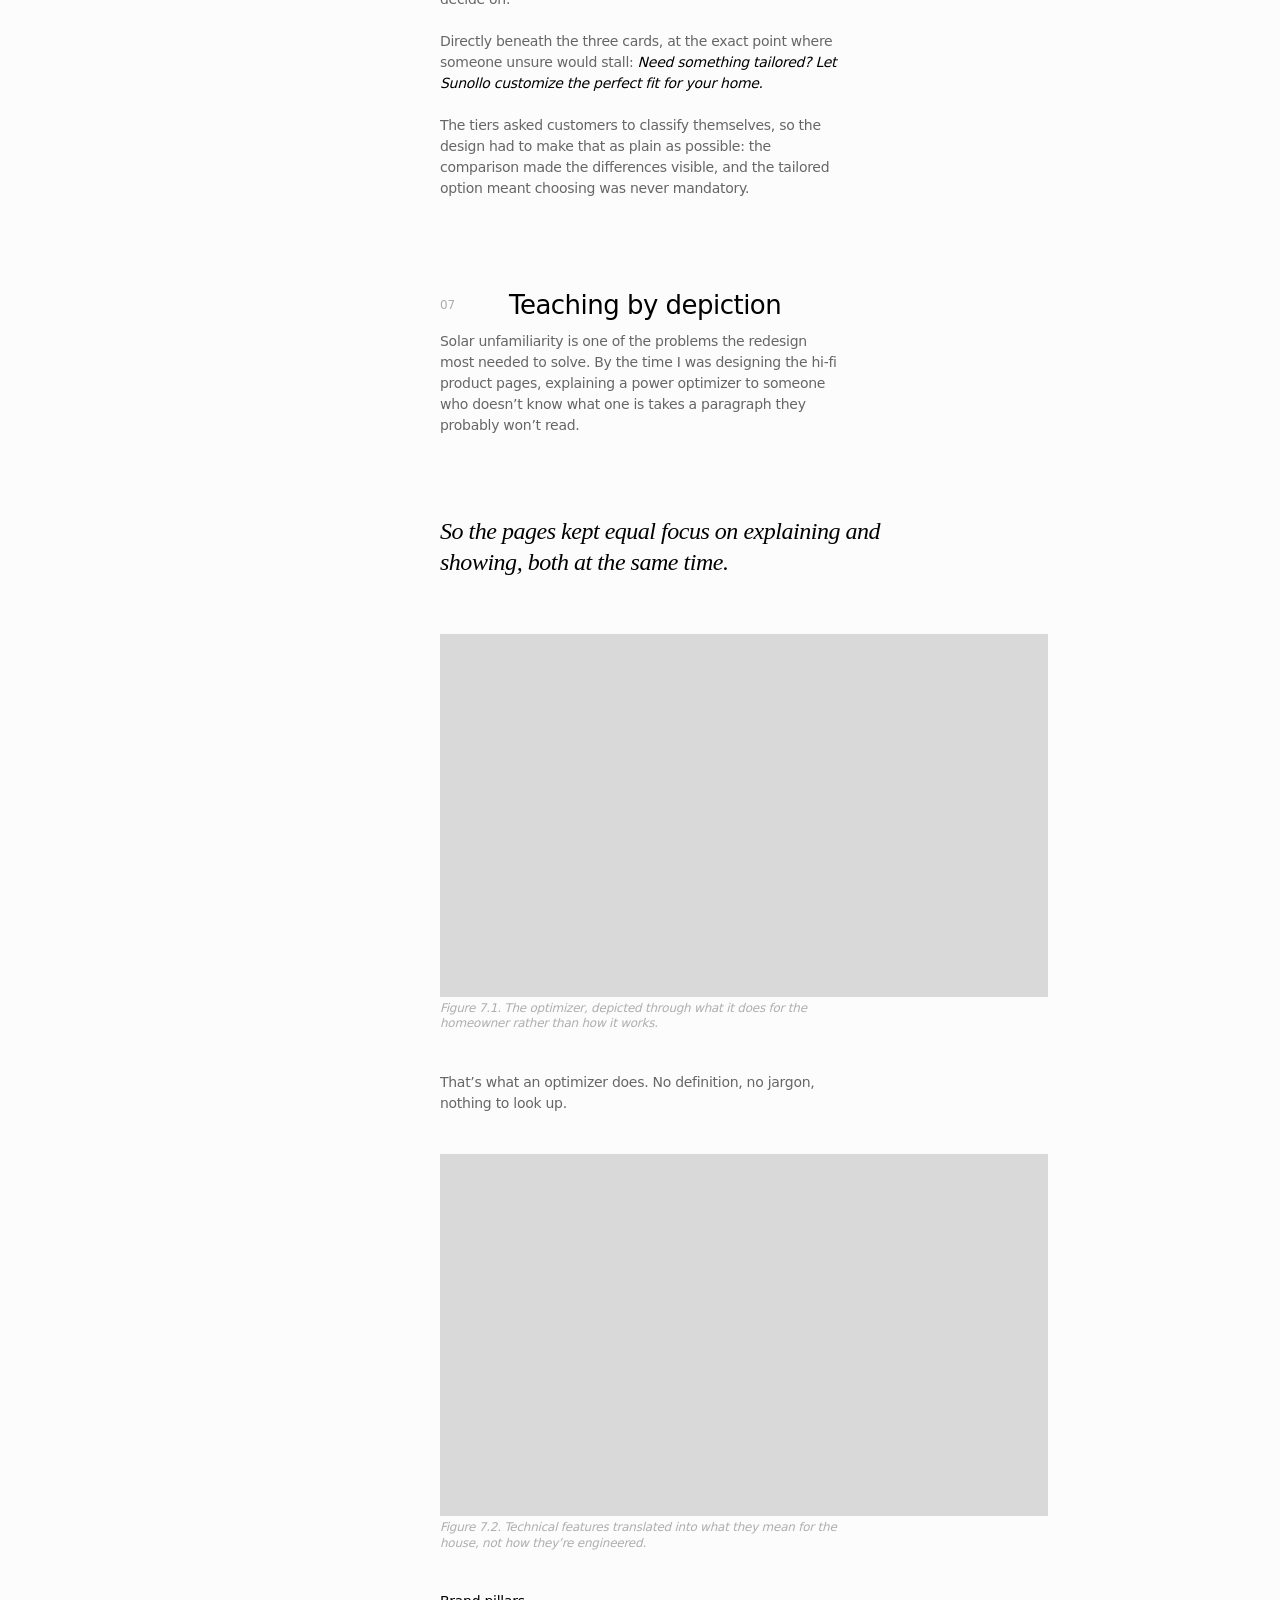
==== commit 9276eb70: "Sunollo: apply four artifact comments - Bold the two lead-ins in the split-the-content list - Replac" ====
--- a/work/sunollo-website/index.html
+++ b/work/sunollo-website/index.html
@@ -104,8 +104,8 @@
         <p>Every prospect who inquires to Sunollo was routed to the same call, regardless of how much context that prospect needs.</p>
         <p>The call was doing two jobs that didn’t need to happen together:</p>
         <ol>
-          <li>General education, which someone could reasonably absorb on their own time, and</li>
-          <li>Home-specific solar quoting, which genuinely requires a real conversation.</li>
+          <li><strong>General education</strong>, which someone could reasonably absorb on their own time, and</li>
+          <li><strong>Home-specific solar quoting</strong>, which genuinely requires a real conversation.</li>
         </ol>
         <p>Of the channels available:</p>
       </div>
@@ -214,7 +214,7 @@
 
       <h3 class="case__label">V3.3</h3>
       <figure class="case__figure">
-        <img src="../../assets/Figure%204.4.webp" width="6600" height="3600" alt="The complete V3.3 information architecture. Sunollo branches into Homepage, Home Solutions, Plans & financing, Sunollo Care, Sunollo Pro and Learn. Under each page sit the pages it links to and a Get a quote inquiry form. Home Solutions opens onto Abundance Pro, Abundance and Radiance; Plans & financing onto Subscription plan and Upfront purchase. Every one of those carries its own links back to the tiers, to Sunollo Care and to the other payment route." decoding="async">
+        <img src="../../assets/Figure%204.4.webp" width="8800" height="4800" alt="The complete V3.3 information architecture. Sunollo branches into Homepage, Home Solutions, Plans & financing, Sunollo Care, Sunollo Pro and Learn. Under each page sit the pages it links to and a Get a quote inquiry form. Home Solutions opens onto Abundance Pro, Abundance and Radiance; Plans & financing onto Subscription plan and Upfront purchase. Every one of those carries its own links back to the tiers, to Sunollo Care and to the other payment route." decoding="async">
         <figcaption>The complete V3.3 IA. Listed under each page are the pages it links to.</figcaption>
       </figure>
 
@@ -258,7 +258,7 @@
         <p>My first draft of the V3.1 IA organized Sunollo’s hardware by component, with solar panels, optimizers, inverters and EV chargers each getting their own landing page.</p>
       </div>
 
-      <figure class="case__figure"><img src="../../assets/Figure%205.1.webp" width="2600" height="2807" alt="A detail of the proposed-IA board, under its Landing page node. A full-width block for an opening animation or illustration — lifestyle brought upon by abundance, products in a home setup — and below it a Product showcase holding two blocks of products grouped by function, with Sunollo Care beneath them. To the left, three sticky notes carry the reasoning: that customers buy on the trustworthiness and reputation of the brand selling the thing, that the page should showcase product superiority, and that Sunollo should build its reputation with its products as the front runners. Under them, the Sunollo Suite itself on six more notes — cloud cover, Sunollo care, superior panels, Sunmax optimizers, Homehub inverter and EV charger." data-whole="../../assets/Figure%204.1.b.webp" data-whole-alt="The whole proposed-IA board the previous picture is a detail of. Sunollo Homepage at the top branches across the board to its pages; the homepage block just seen — the opening animation, the product showcase and Sunollo Care — is the left-hand column of it, about a twelfth of the whole. The rest carries the product pages, the plan comparison, what to expect on your journey, a booking form, and a row of notes on the key differences from the old site." data-whole-caption="Figure 4.1, board two. Where that block sits on the whole board." decoding="async"><figcaption>The homepage block of the proposed board in Figure 4.1. The V3.1 draft gave each hardware component its own landing page.</figcaption></figure>
+      <figure class="case__figure"><img src="../../assets/Figure%205.1.webp" width="2600" height="2807" alt="A detail of the proposed-IA board, under its Landing page node. A full-width block for an opening animation or illustration — lifestyle brought upon by abundance, products in a home setup — and below it a Product showcase holding two blocks of products grouped by function, with Sunollo Care beneath them. To the left, three sticky notes carry the reasoning: that customers buy on the trustworthiness and reputation of the brand selling the thing, that the page should showcase product superiority, and that Sunollo should build its reputation with its products as the front runners. Under them, the Sunollo Suite itself on six more notes — cloud cover, Sunollo care, superior panels, Sunmax optimizers, Homehub inverter and EV charger." data-whole="../../assets/Figure%205.1-context.webp" data-whole-alt="The whole proposed-IA board, with the part just seen outlined in black and the rest of the board faded back. The outlined block sits at the top left and is about a twelfth of the board: the opening animation, the product showcase and Sunollo Care. Faded around it are the product pages with Residential, MNC trust badges and Corporate, the plan comparison with its upfront and $0-upfront options, what to expect on your journey, a booking form, the draw-your-roof and quote flows, customer stories, newsletter, blog and footer, and a row of notes on the key differences from the old site." data-whole-caption="Figure 4.1, board two. The block outlined, against the rest of the V3.1 IA it came out of." decoding="async"><figcaption>The homepage block of the proposed board in Figure 4.1. The V3.1 draft gave each hardware component its own landing page.</figcaption></figure>
       <div class="case__prose">
         <p>The goal was to lead with <strong>product superiority</strong> and <strong>build Sunollo’s reputation on the performance of its hardware.</strong></p>
         <p>Customers are known to buy from brands they trust, and the product itself can earn that trust.</p>
@@ -286,7 +286,7 @@
       </div>
 
       <figure class="case__figure">
-        <img src="../../assets/Figure%205.4.webp" width="5400" height="2400" alt="Product navigation before and after the tiers. Previous, V3.1: the homepage branches into five components — solar panels, optimizers, inverter, EV charger and cloud cover — each linking to its own landing page. Proposed, V3.2: the homepage branches into a single new group, Home Solutions, holding Abundance Pro, Abundance and Radiance. Green Buildings sits apart and dimmed, unchanged by the rework." decoding="async">
+        <img src="../../assets/Figure%205.4.webp" width="7872" height="3200" alt="Product navigation before and after the tiers. Previous, V3.1: the homepage branches into five components — solar panels, optimizers, inverter, EV charger and cloud cover — each linking to its own landing page. Proposed, V3.2: the homepage branches into a single new group, Home Solutions, holding Abundance Pro, Abundance and Radiance. Green Buildings sits apart and dimmed, unchanged by the rework." decoding="async">
         <figcaption>Product navigation, before and after the tiers. Dimmed items were left unchanged.</figcaption>
       </figure>
 
@@ -297,7 +297,7 @@
       <p class="case__quote case__quote--sm">Navigation asks you to choose. Content shows proof.</p>
 
       <figure class="case__figure">
-        <img src="../../assets/Figure%205.5.webp" width="5400" height="2400" alt="The same V3.1 tree of five component landing pages on the left, and on the right a mid-fidelity draft of V3.3 in which they have become one page. An Abundance Pro page opens on “Turning your home into a powerhouse of energy”, and a Specifications panel within it lays out the six components — solar panel, inverter, optimizer, EV charger, cloud cover and the rest — as tiles. A note reads: components now live on one page." decoding="async">
+        <img src="../../assets/Figure%205.5.webp" width="7872" height="3200" alt="The same V3.1 tree of five component landing pages on the left, and on the right a mid-fidelity draft of V3.3 in which they have become one page. An Abundance Pro page opens on “Turning your home into a powerhouse of energy”, and a Specifications panel within it lays out the six components — solar panel, inverter, optimizer, EV charger, cloud cover and the rest — as tiles. A note reads: components now live on one page." decoding="async">
         <figcaption>The original goal — products at the front of the brand — still needed a home. Instead of landing pages by component, it moved inside the tier pages: every Home Solutions page carries a Specifications section of Sunollo’s hardware.</figcaption>
       </figure>
 
@@ -465,11 +465,12 @@
 
       <div class="case__prose">
         <p>Most of Sunollo’s customers own landed homes, tend to be upscale, and care a great deal how their house looks — the CEO was clear that industrial-looking solar was a reason people said no.</p>
+        <p>Aesthetics came up often in the CEO’s conversations with customers. Many worried about unattractive panels and installations, which are a common reason people decide against solar altogether. The photography became the brand’s answer: well-designed homes, with solar as part of what makes them look good.</p>
       </div>
 
       <figure class="case__figure">
         <img src="../../assets/Figure%207.6.webp" width="2752" height="1640" alt="Three renders of houses carrying solar at dusk. The large one shows a timber and dark-clad home with panels across two roof planes, the windows lit from inside and a car under the carport. Beside it, a gabled house with a full array catching the low sun, and a white house with a lit path to the door. In each the panels sit flush with the roofline." decoding="async">
-        <figcaption>Chosen to answer the objection the CEO heard most: that solar would spoil the look of the house.</figcaption>
+        <figcaption>Upscale homes run through the visual language, putting Beautiful, one of Sunollo’s core pillars, front and centre.</figcaption>
       </figure>
     </section>
 
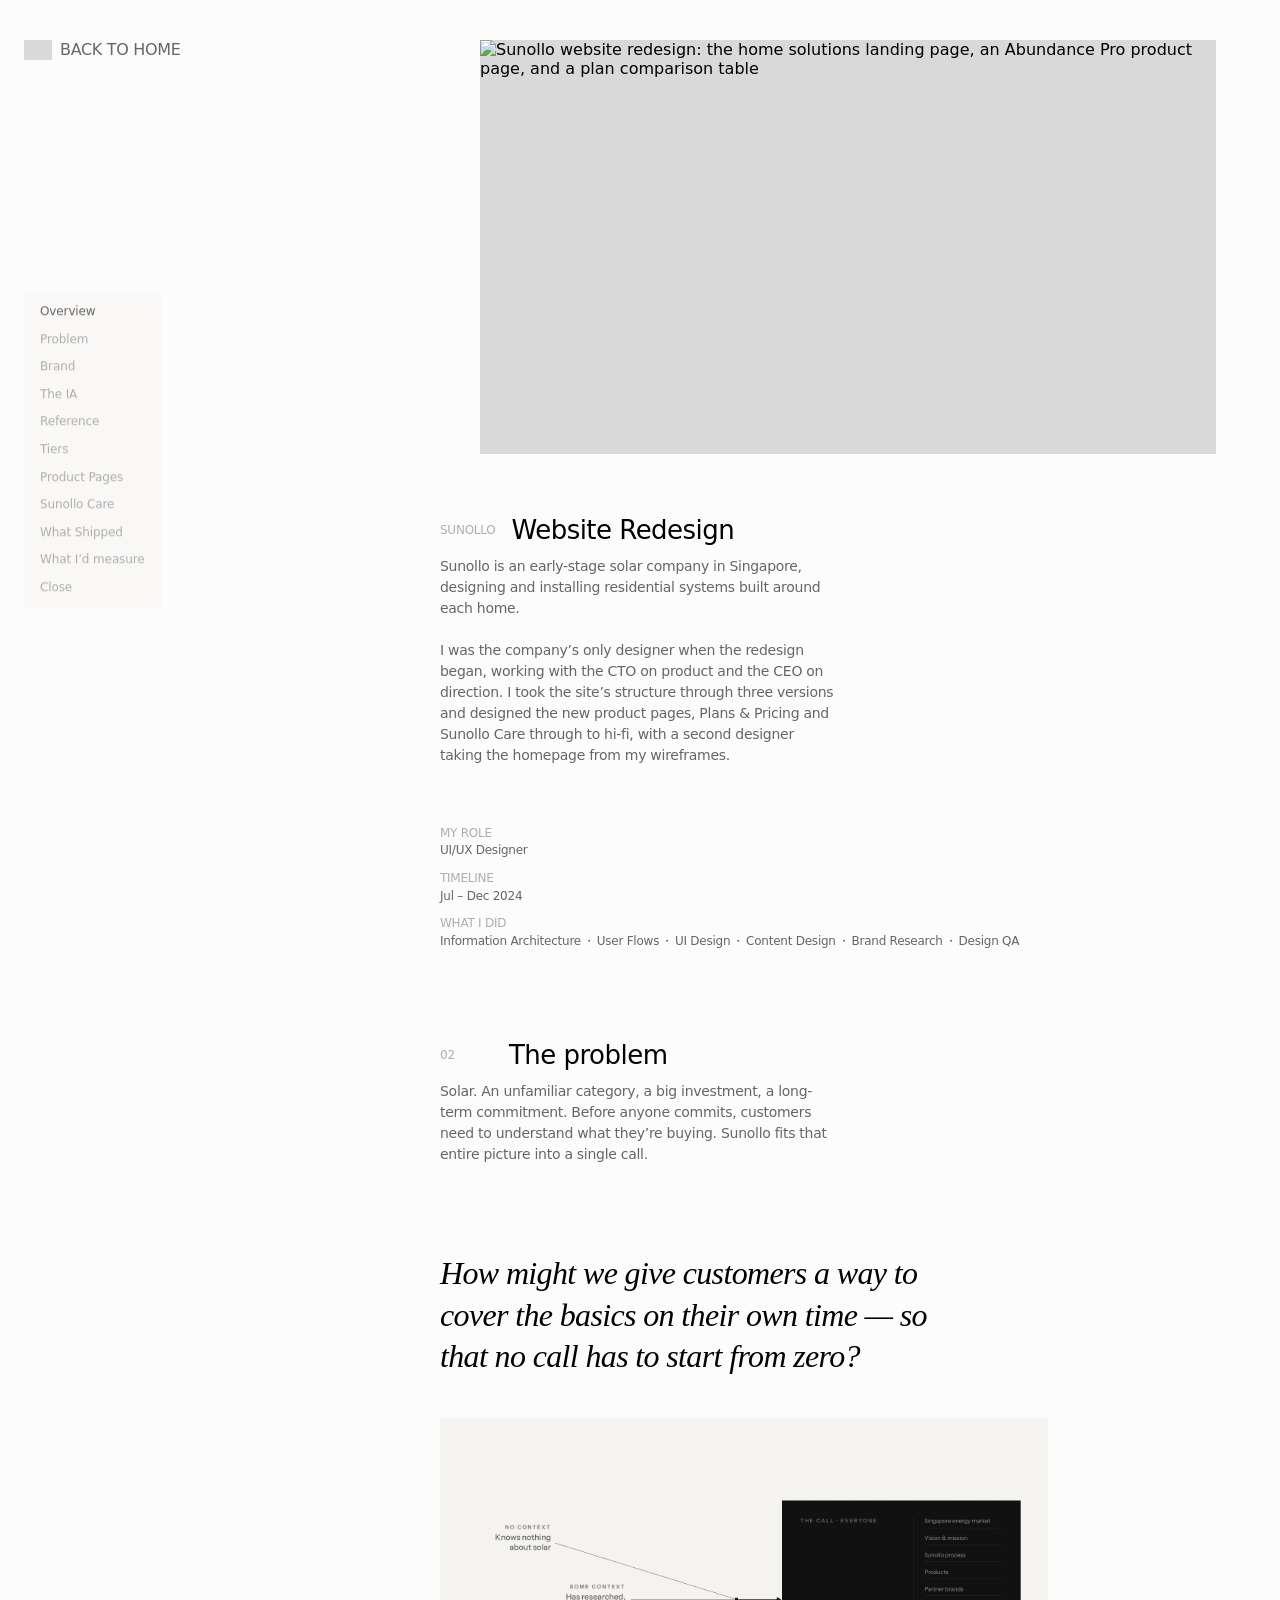
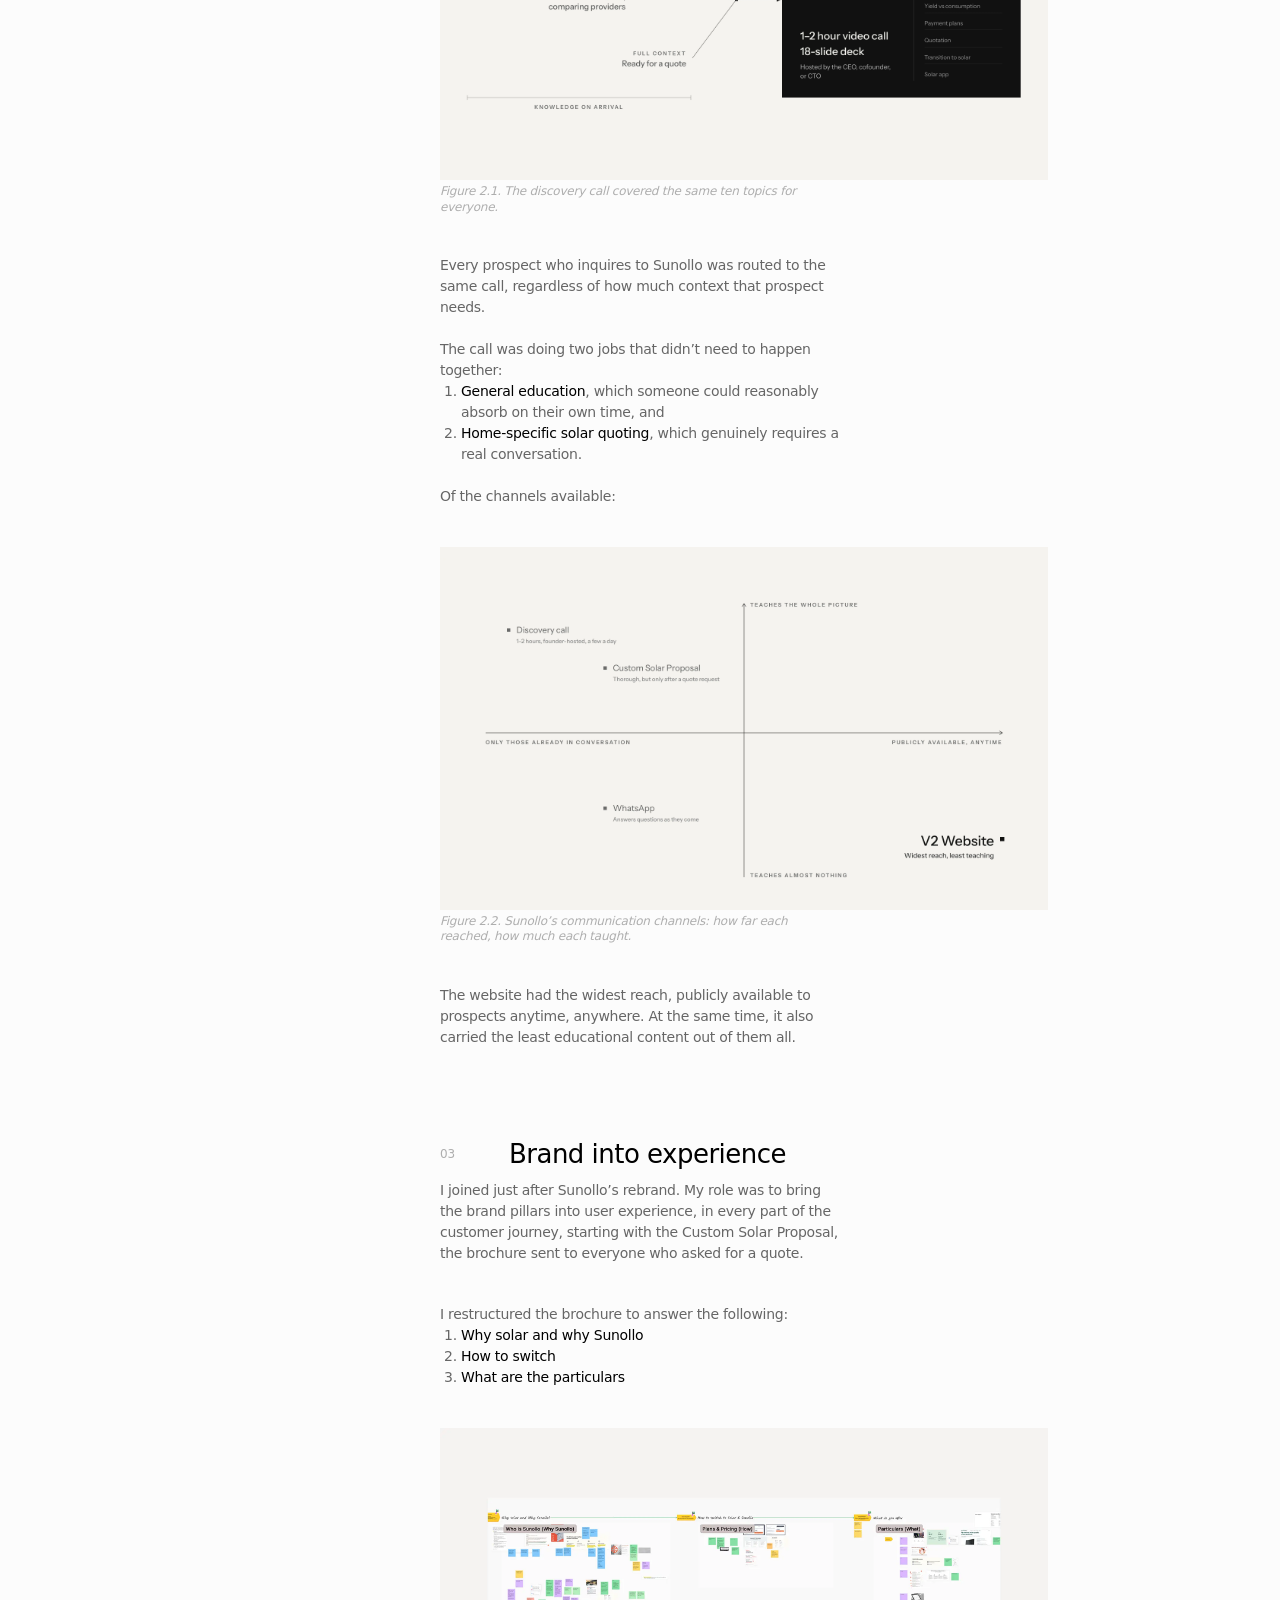
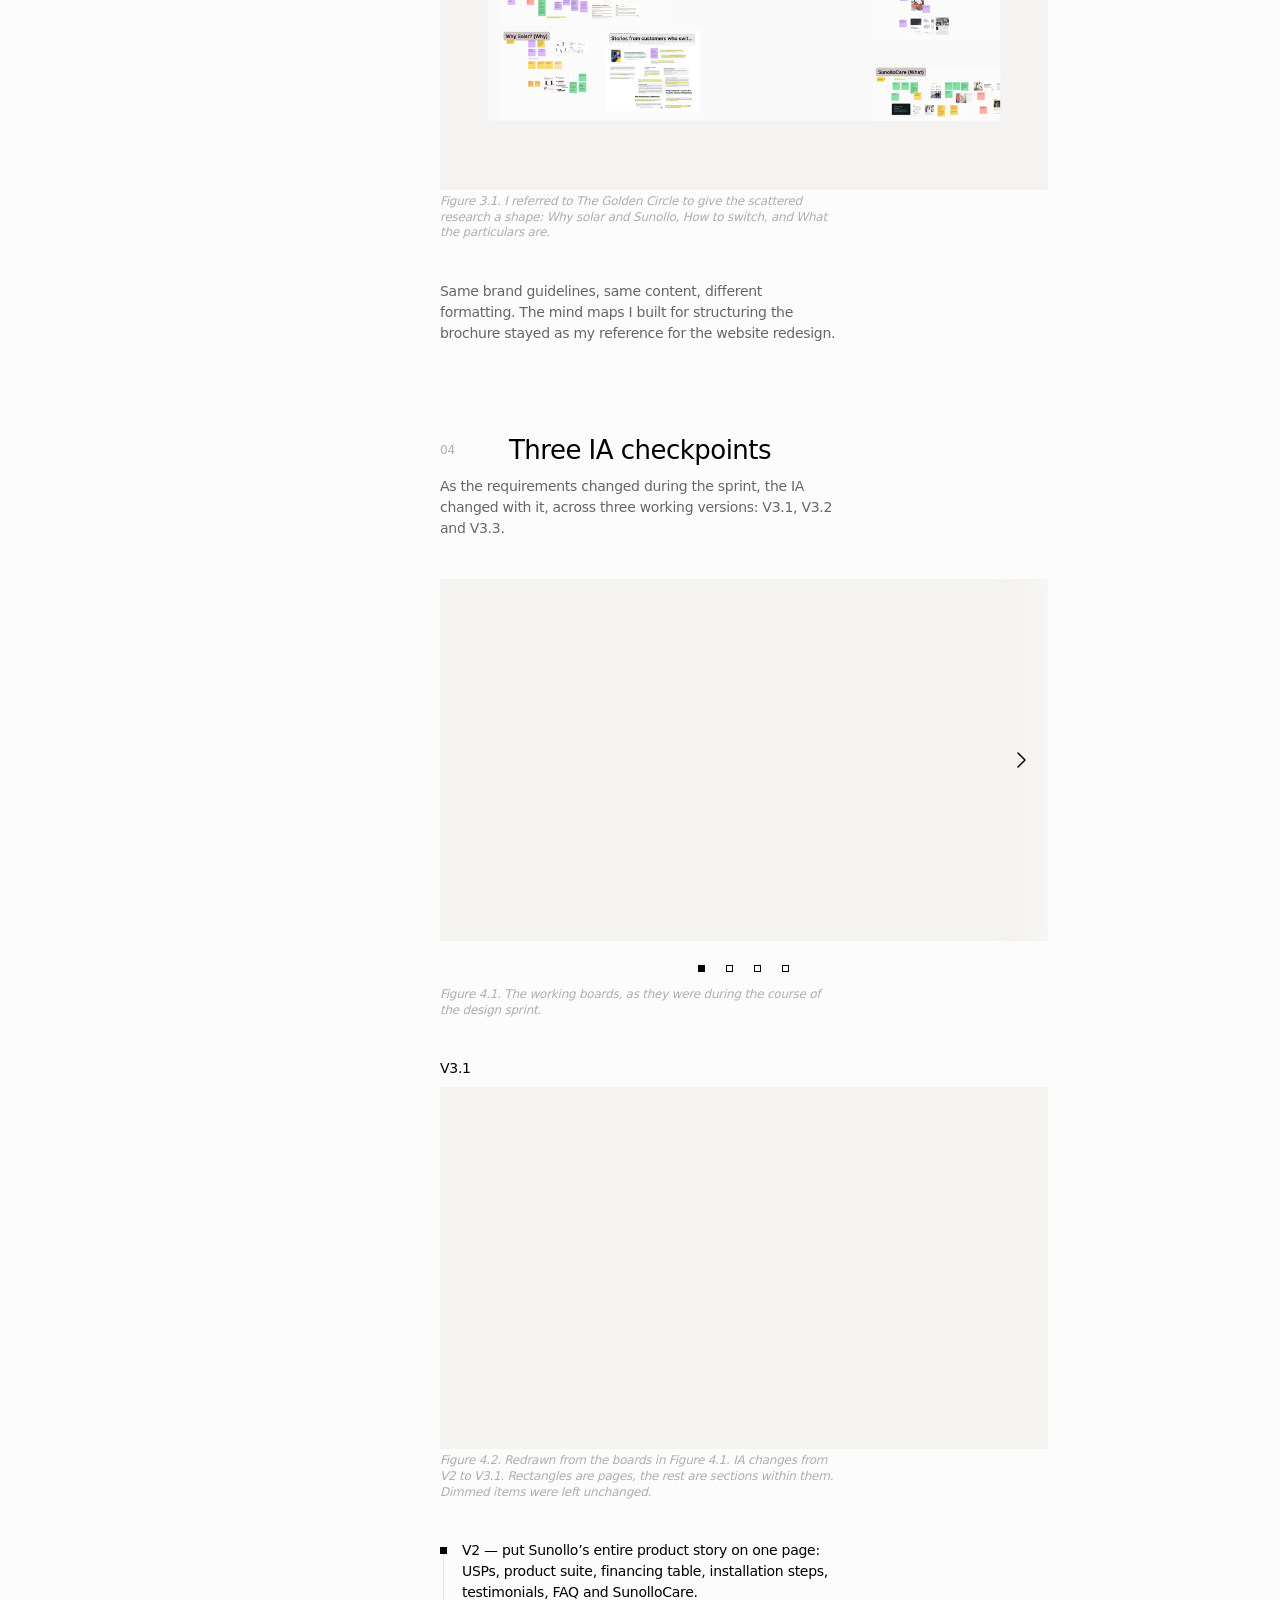
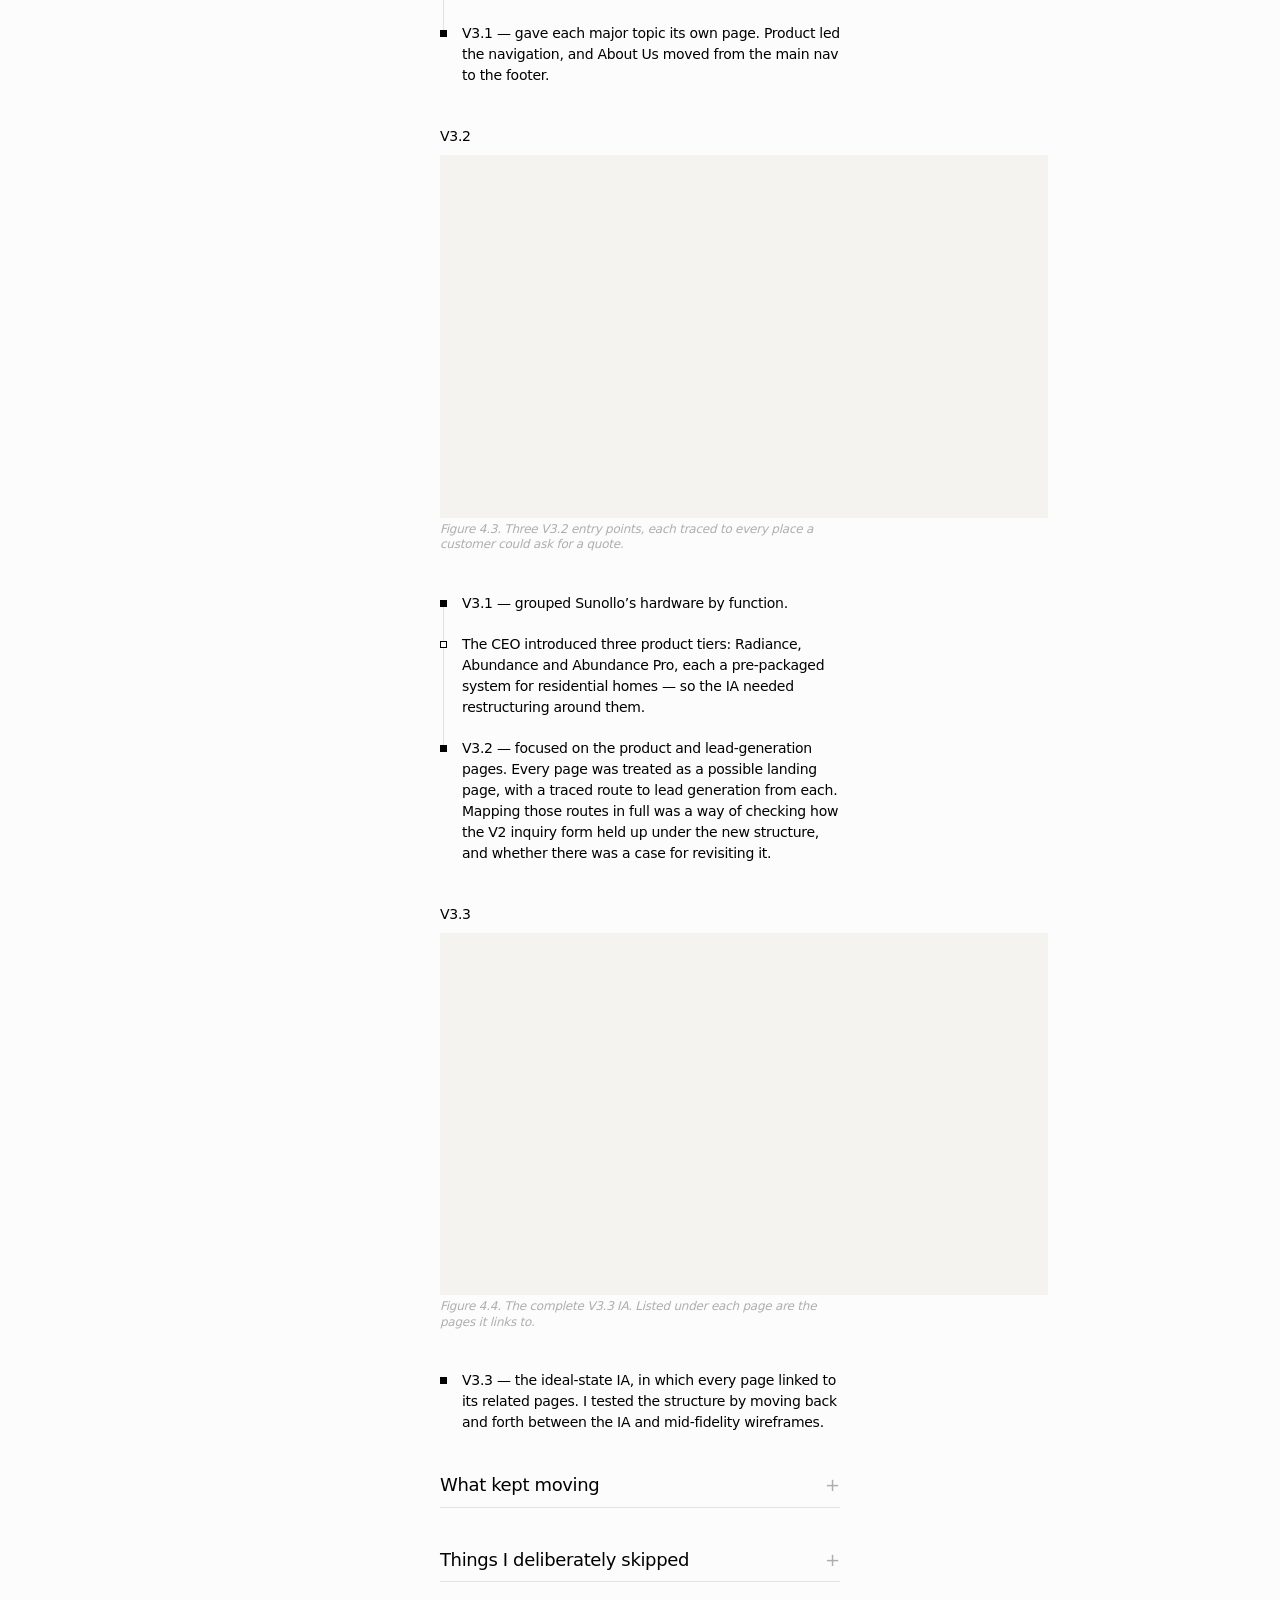
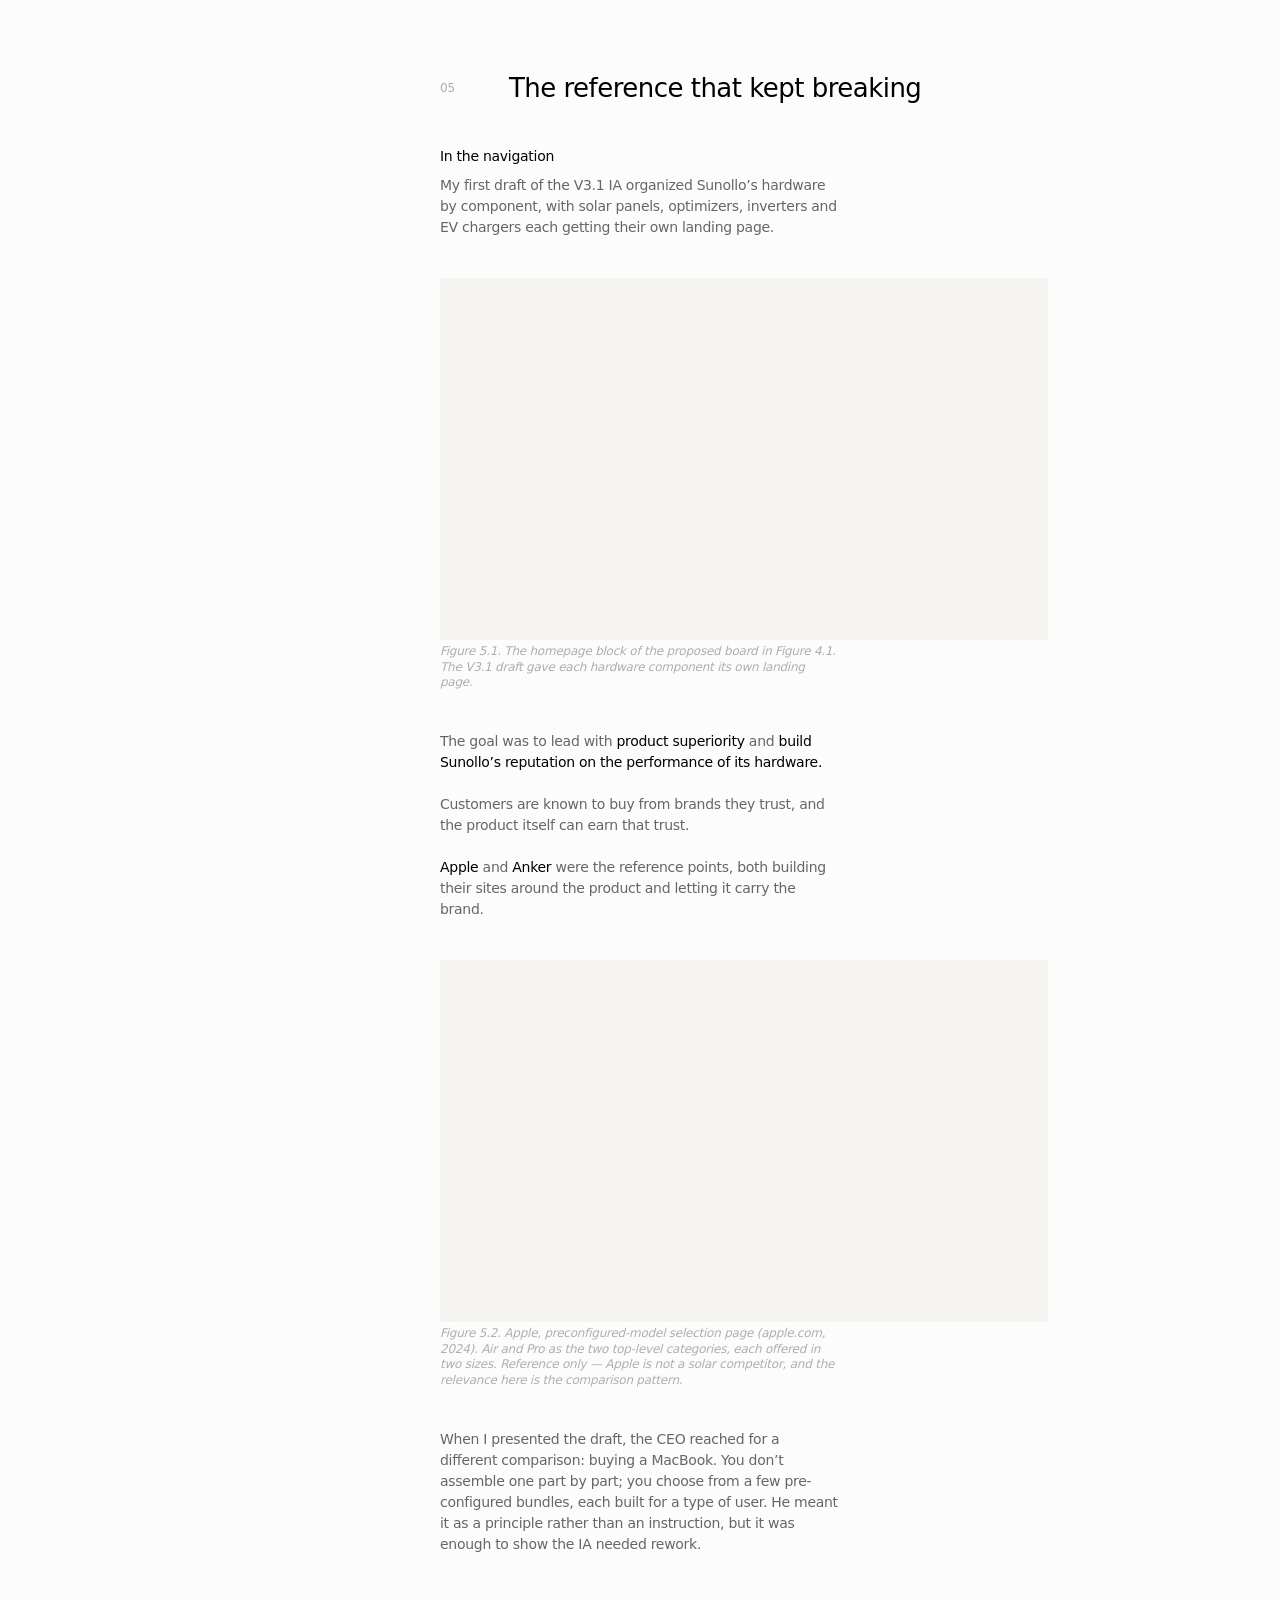
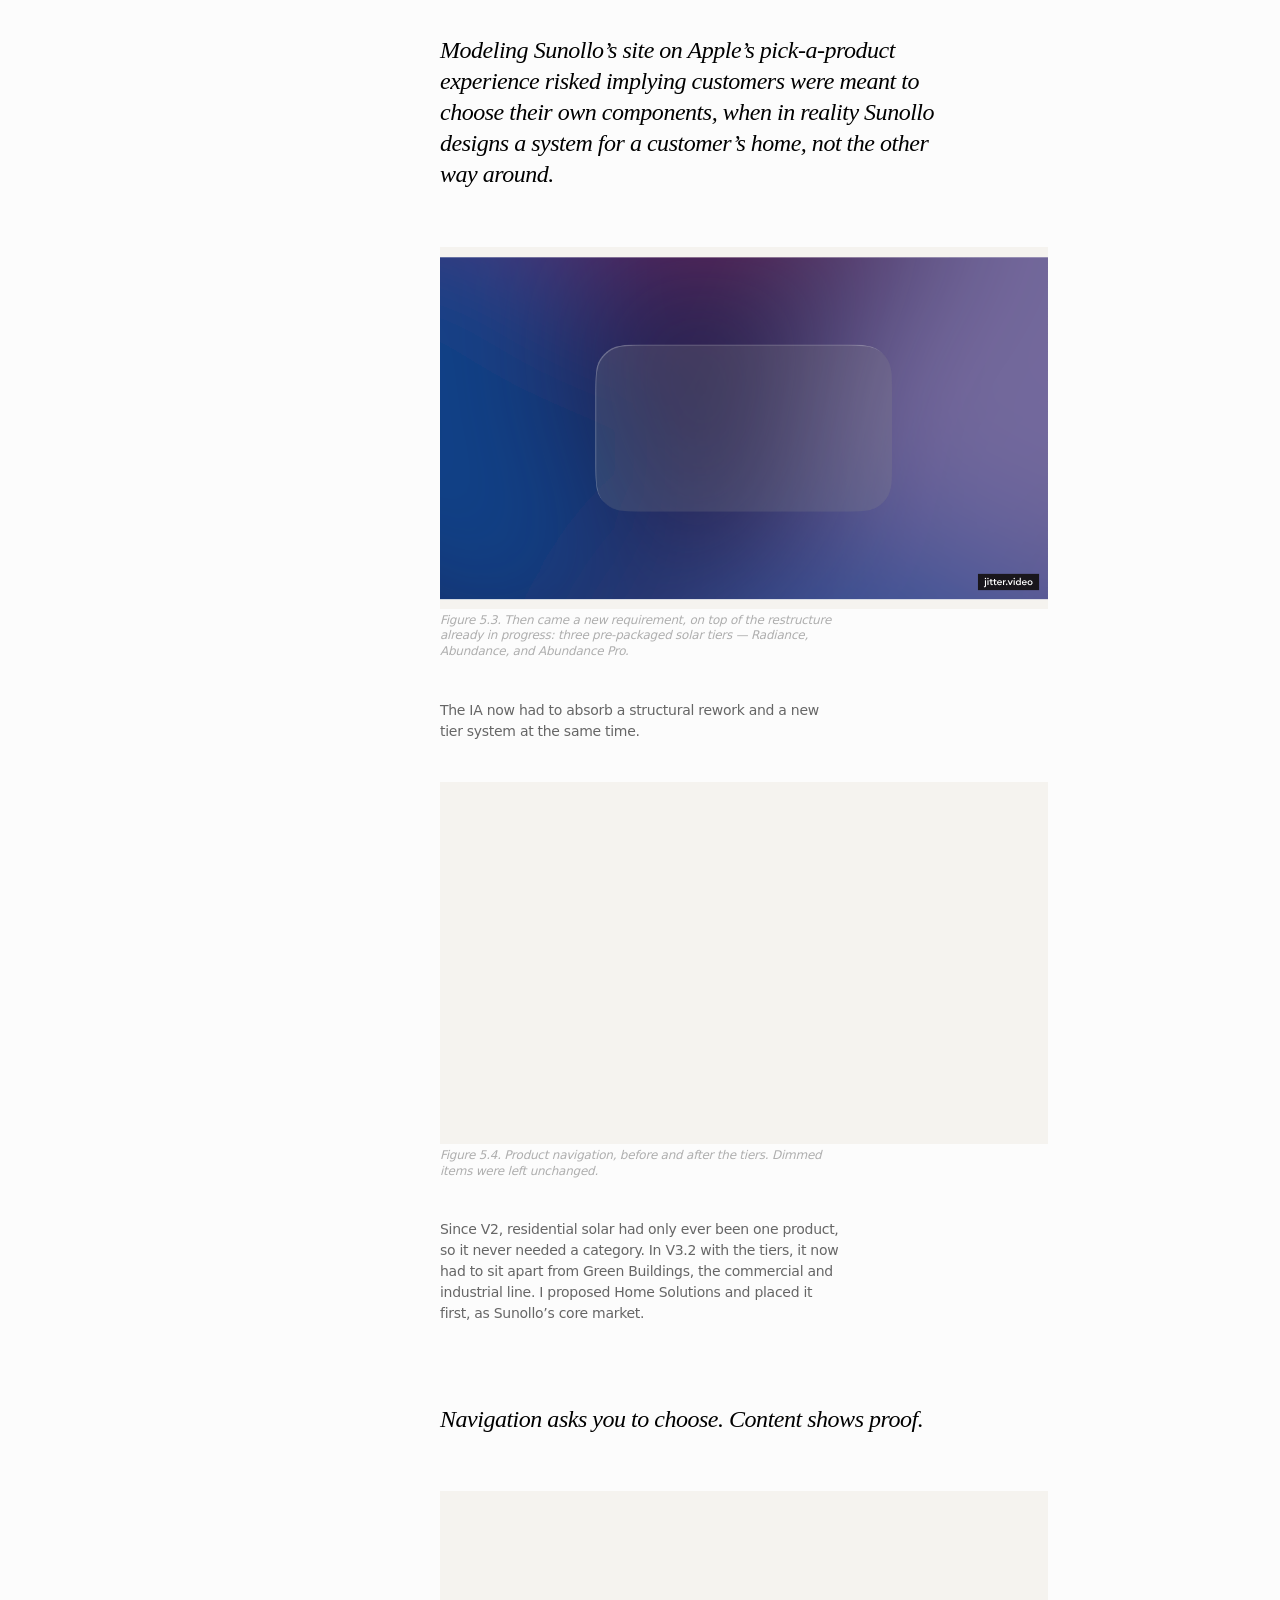
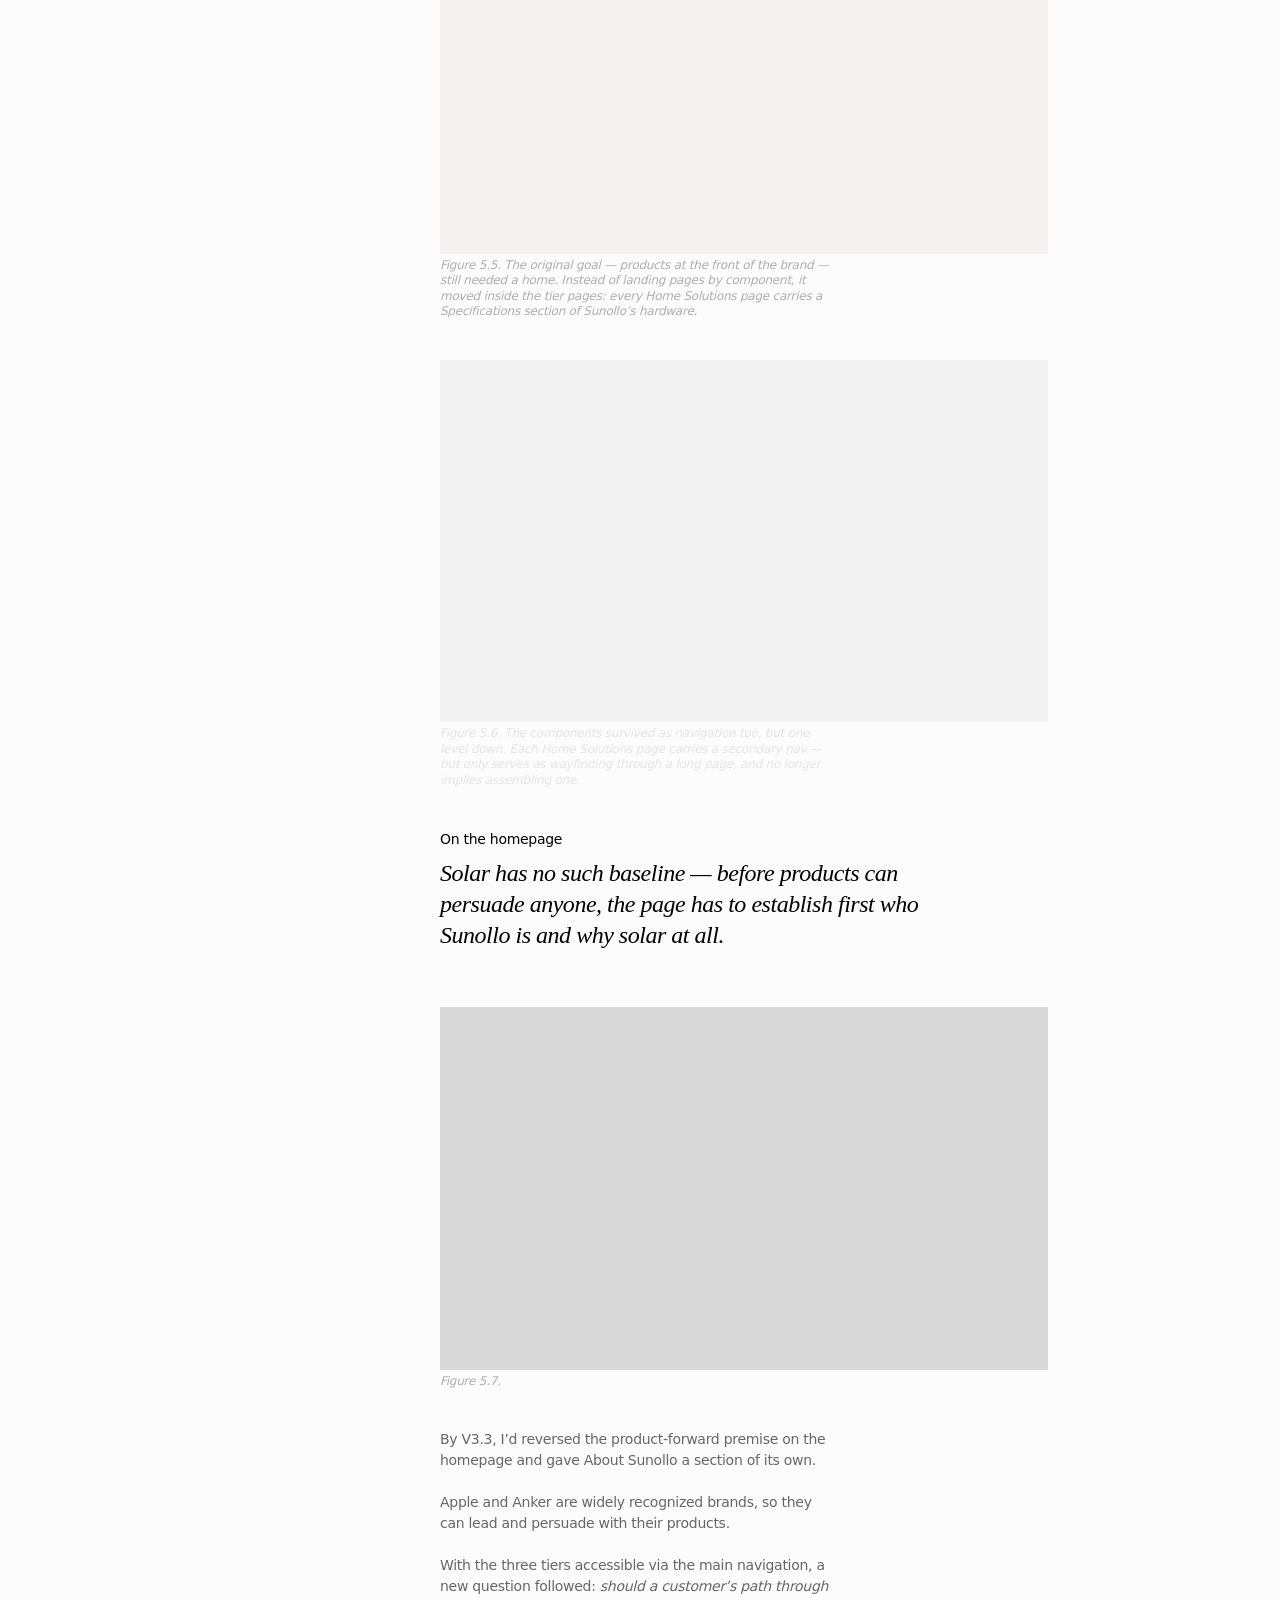
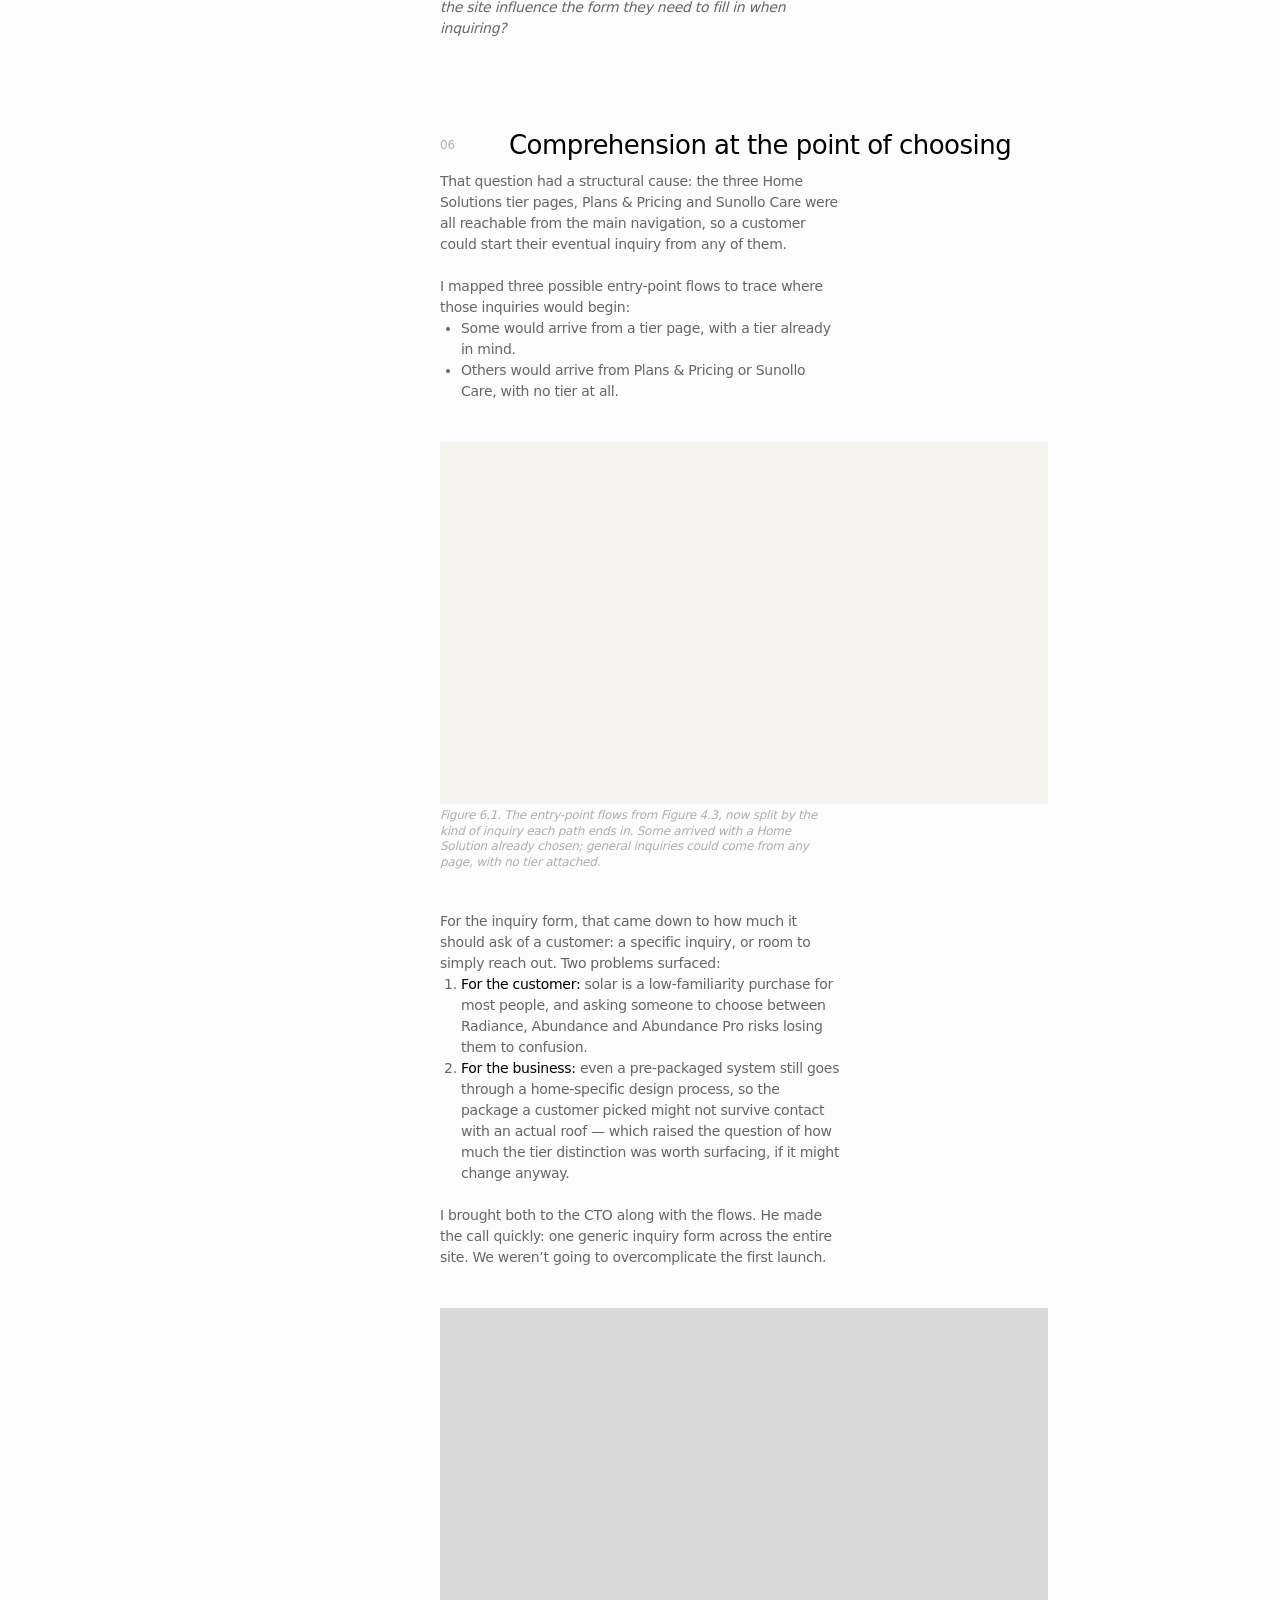
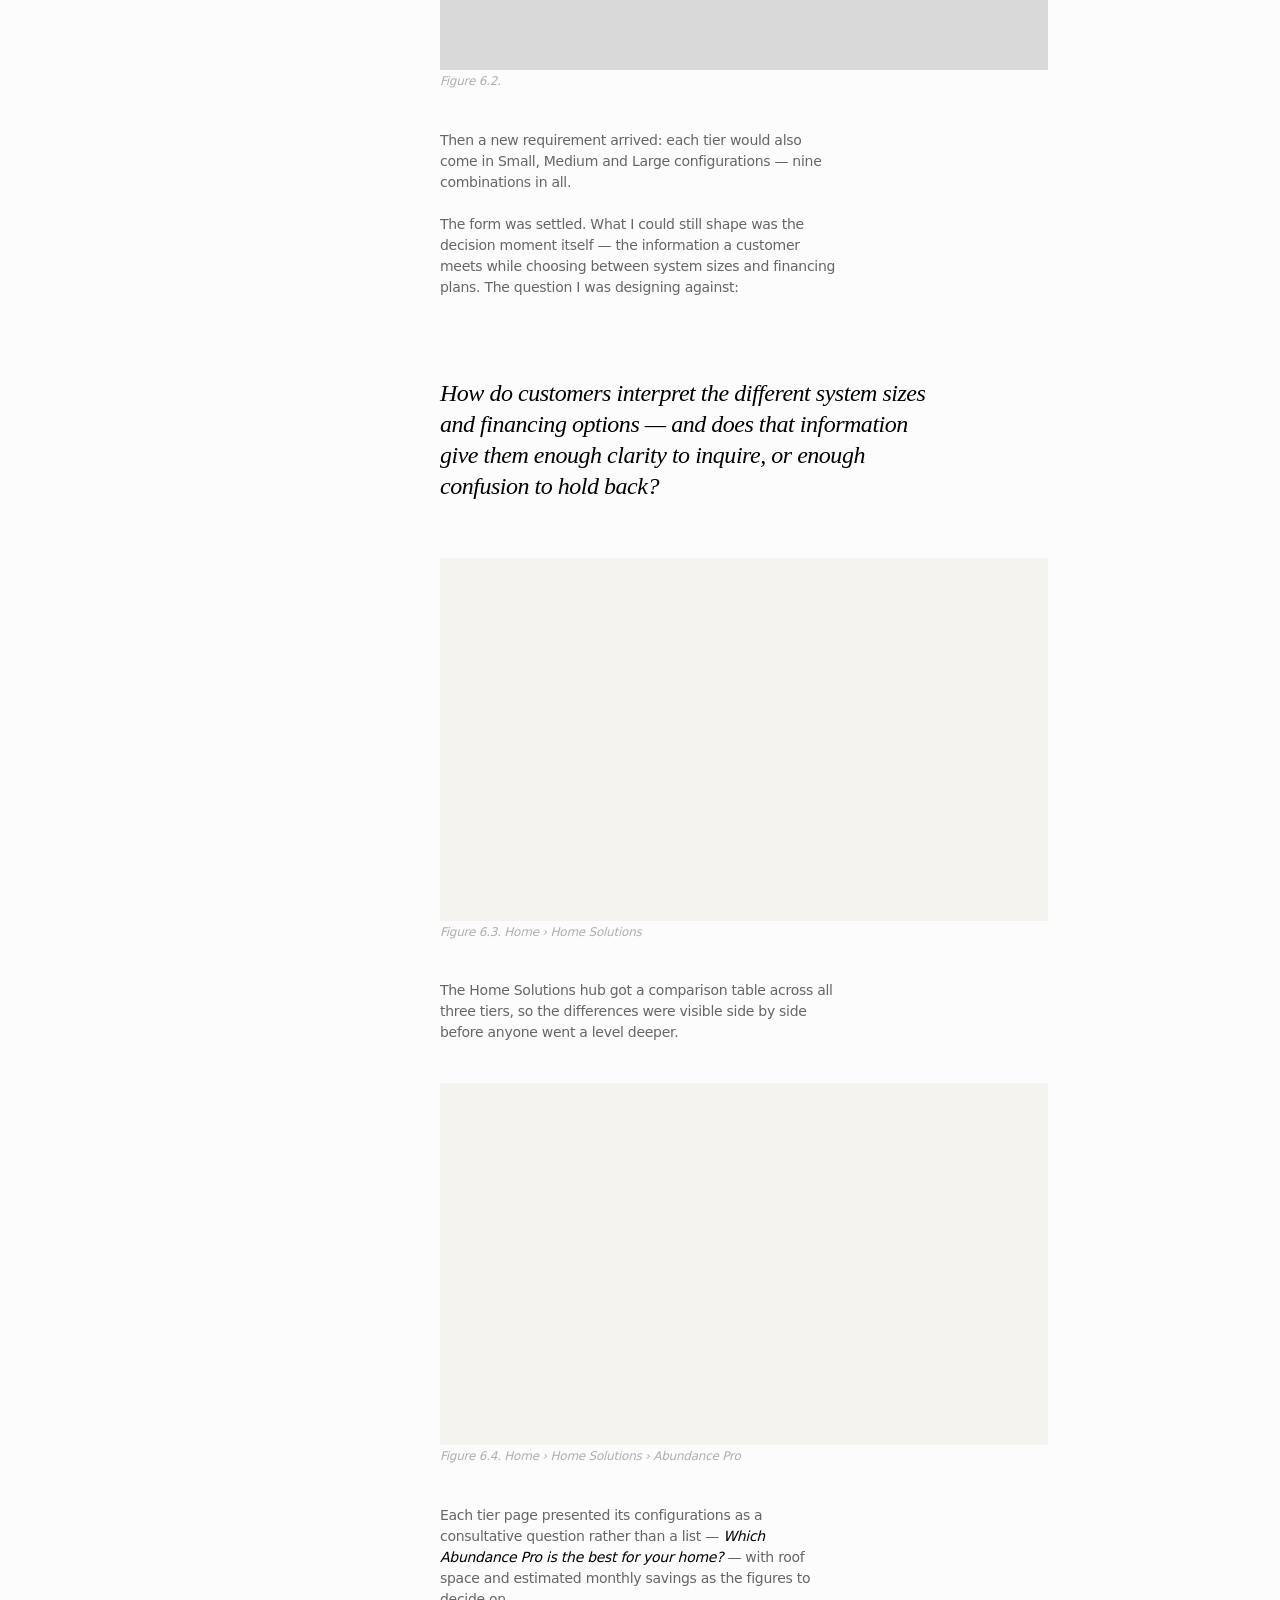
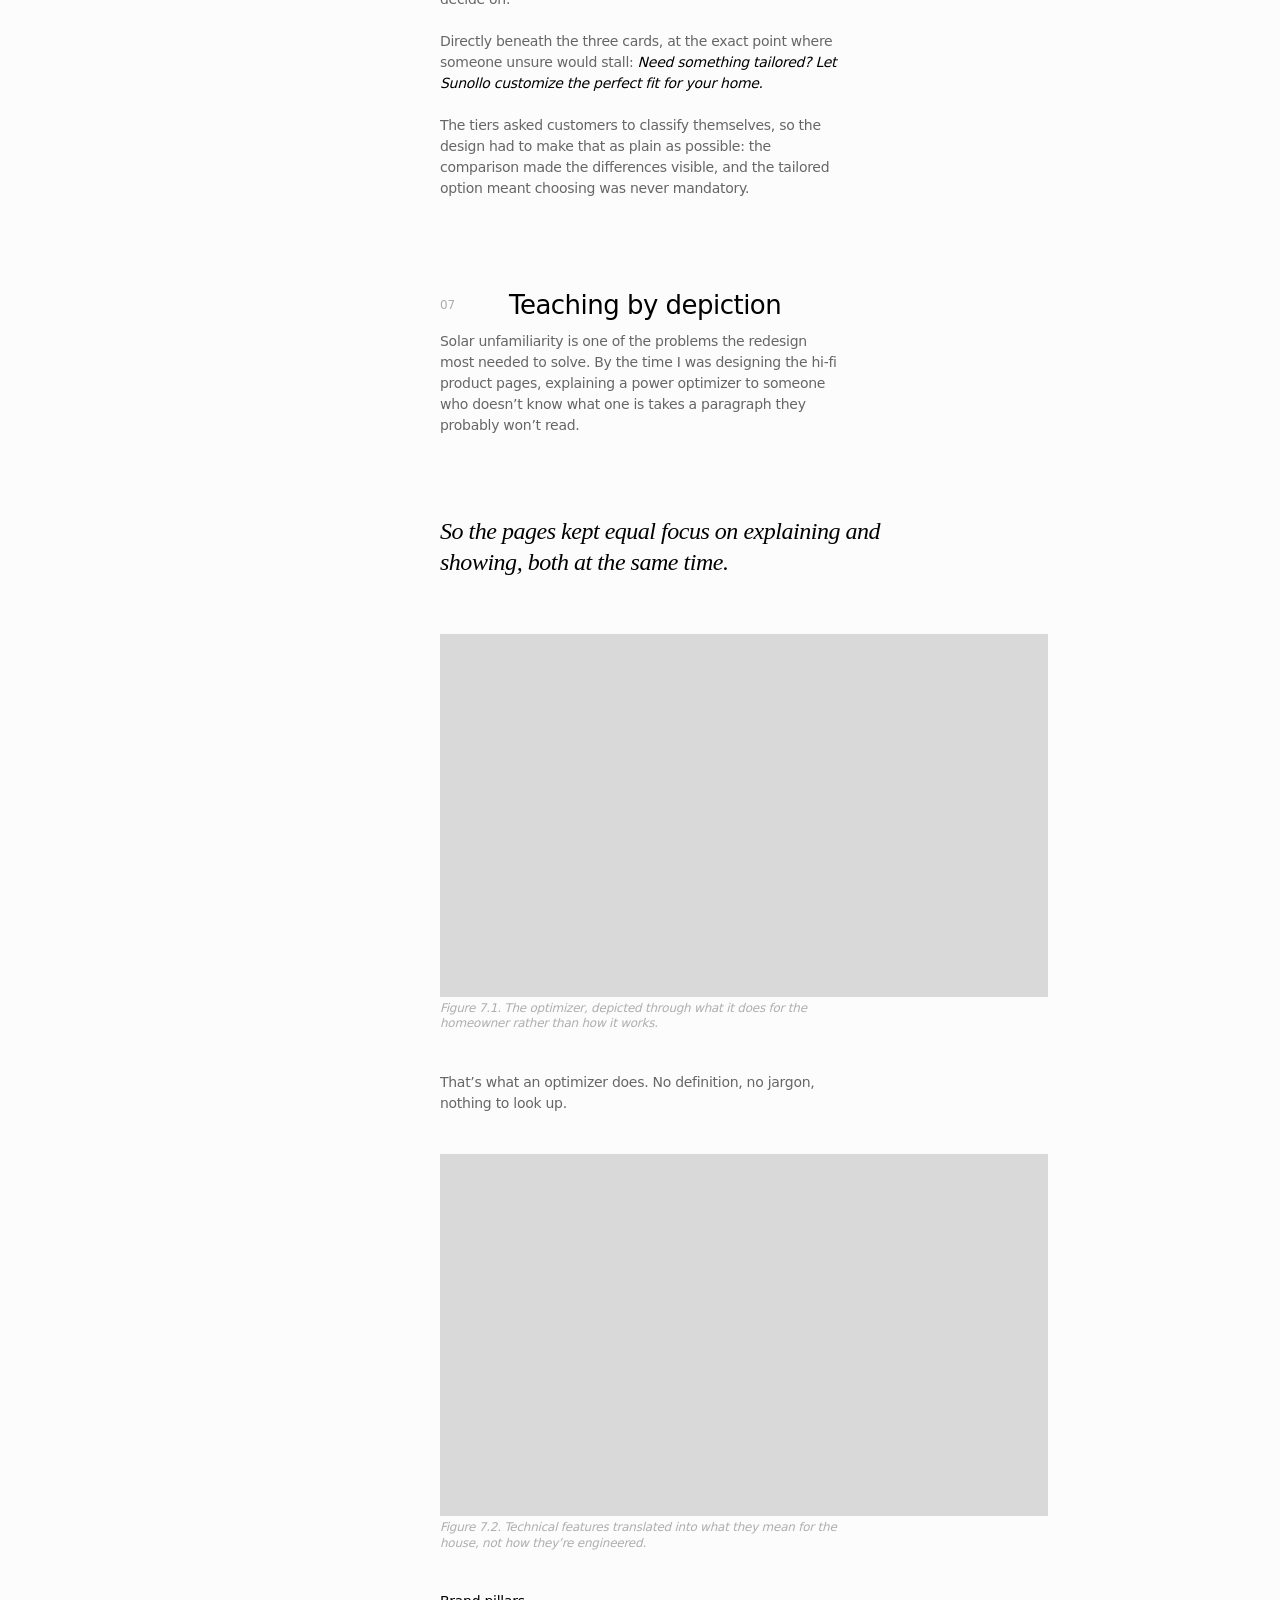
==== commit 00ab78a5: "Sunollo: move the aesthetics paragraph below Figure 7.6 Per the comment on v146 — the picture now le" ====
--- a/work/sunollo-website/index.html
+++ b/work/sunollo-website/index.html
@@ -465,13 +465,16 @@
 
       <div class="case__prose">
         <p>Most of Sunollo’s customers own landed homes, tend to be upscale, and care a great deal how their house looks — the CEO was clear that industrial-looking solar was a reason people said no.</p>
-        <p>Aesthetics came up often in the CEO’s conversations with customers. Many worried about unattractive panels and installations, which are a common reason people decide against solar altogether. The photography became the brand’s answer: well-designed homes, with solar as part of what makes them look good.</p>
       </div>
 
       <figure class="case__figure">
         <img src="../../assets/Figure%207.6.webp" width="2752" height="1640" alt="Three renders of houses carrying solar at dusk. The large one shows a timber and dark-clad home with panels across two roof planes, the windows lit from inside and a car under the carport. Beside it, a gabled house with a full array catching the low sun, and a white house with a lit path to the door. In each the panels sit flush with the roofline." decoding="async">
         <figcaption>Upscale homes run through the visual language, putting Beautiful, one of Sunollo’s core pillars, front and centre.</figcaption>
       </figure>
+
+      <div class="case__prose">
+        <p>Aesthetics came up often in the CEO’s conversations with customers. Many worried about unattractive panels and installations, which are a common reason people decide against solar altogether. The photography became the brand’s answer: well-designed homes, with solar as part of what makes them look good.</p>
+      </div>
     </section>
 
     <!-- 08 — Making the case for Sunollo Care. The anchor question opens
